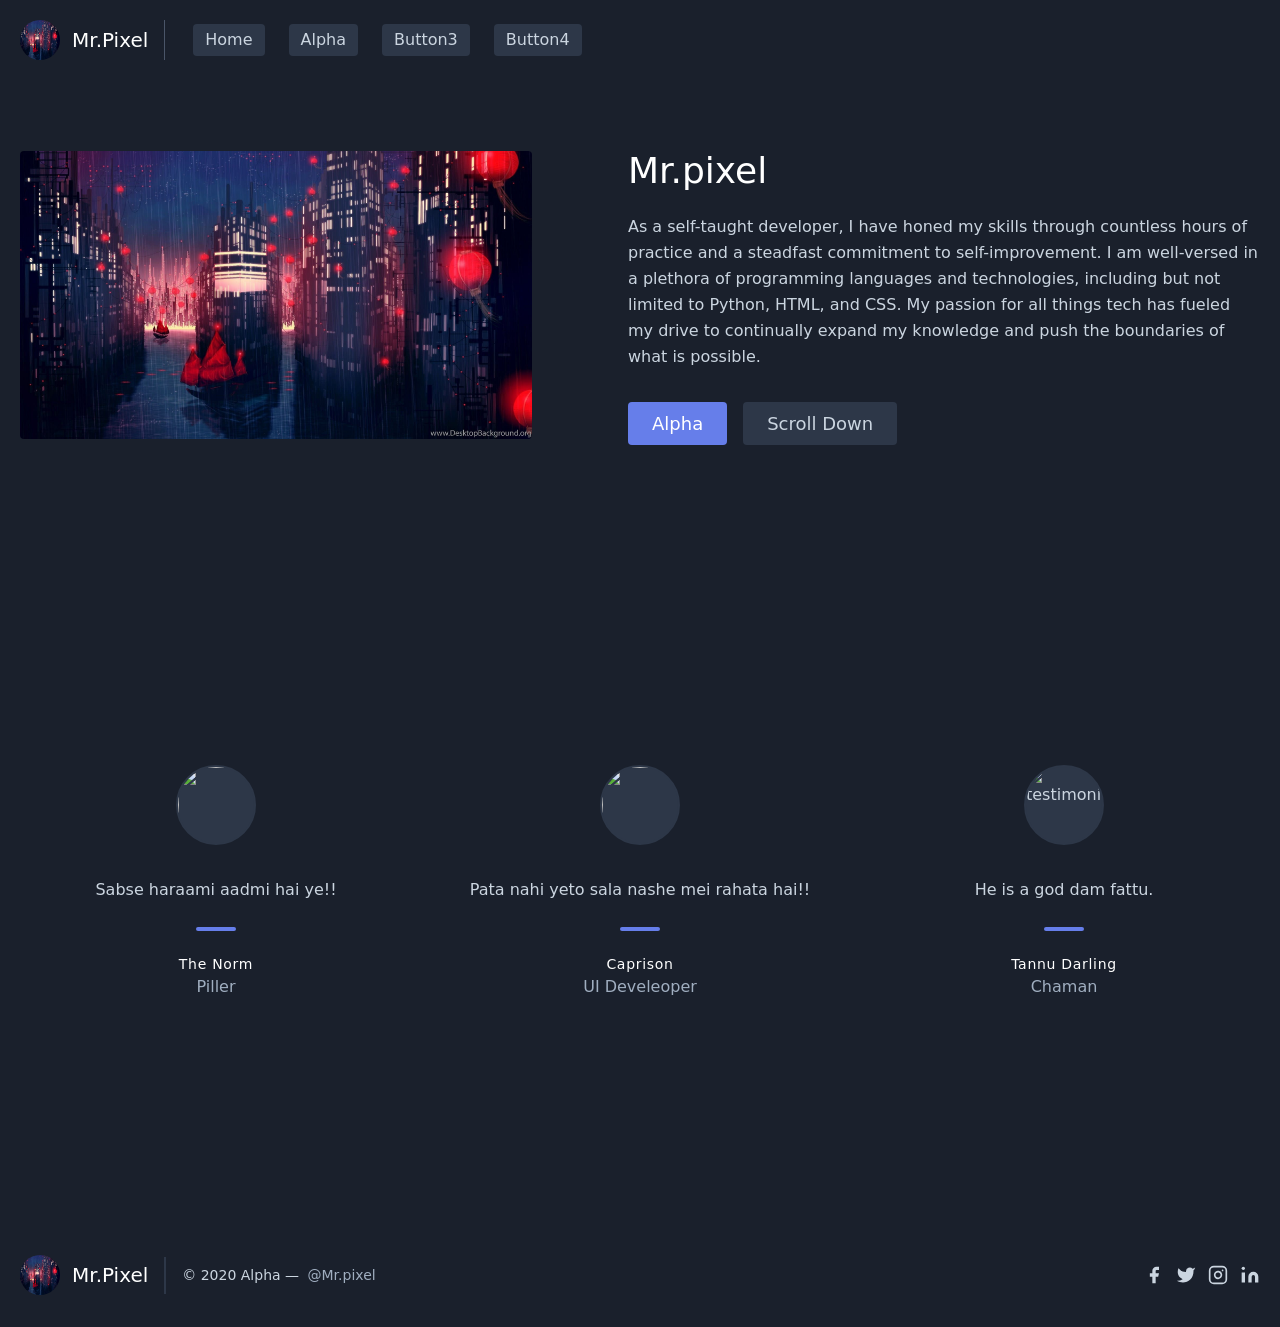
==== index.html @ 55b9ce23 "Update index.html" ====
<!DOCTYPE html>
<html>
<head>
	<meta charset="utf-8">
	<meta name="viewport" content="width=device-width, initial-scale=1">
	<title>Mr.Pixel</title>
	<link rel="stylesheet" type="text/css" href=" tailwind.min.css">
  <link rel="stylesheet" type="text/css" href=" style.css">
</head>

<body id="body" class="bg-gray-900" >

<header class="fixed text-gray-400 bg-gray-900 body-font">
  <div class="container mx-auto flex flex-wrap p-5 flex-col md:flex-row items-center">
    <a class="flex title-font font-medium items-center text-white mb-4 md:mb-0">
      <img src="pxfuel.jpg" class="w-10 h-10 text-white  bg-gray-900 rounded-full" viewBox="0 0 24 24">
        
      <span class="ml-3 animate-typing overflow-hidden whitespace-nowrap text-xl">Mr.Pixel</span>
    </a>
    <nav class="md:mr-auto md:ml-4 md:py-1 md:pl-4 md:border-l md:border-gray-700 flex flex-wrap items-center text-base justify-center">
       <button class="mx-3 inline-flex items-center bg-gray-800 border-0 py-1 px-3 focus:outline-none hover:bg-gray-700 rounded text-base mt-4 md:mt-0">
     <a href="#main">Home</a></button>
      <button class= "mx-3 inline-flex items-center bg-gray-800 border-0 py-1 px-3 focus:outline-none hover:bg-gray-700 rounded text-base mt-4 md:mt-0 "><a href="https://thealphaones.netlify.app">Alpha</a></button>
       <button class="mx-3 inline-flex items-center bg-gray-800 border-0 py-1 px-3 focus:outline-none hover:bg-gray-700 rounded text-base mt-4 md:mt-0">Button3
     </button>
       <button class="mx-3 inline-flex items-center bg-gray-800 border-0 py-1 px-3 focus:outline-none hover:bg-gray-700 rounded text-base mt-4 md:mt-0">Button4
     </button>
    </nav>
   
  </div>
</header>
<br>
<br>


<section id ='main'class="text-gray-400 bg-gray-900 body-font">
  <div class="container mx-auto flex px-5 py-24 md:flex-row flex-col items-center">
    <div class="lg:max-w-lg lg:w-full md:w-1/2 w-5/6 md:mb-0 mb-10">
      <img class="object-cover object-center rounded" alt="hero" src="pxfuel.jpg">
    </div>
    <div class="lg:flex-grow md:w-1/2 lg:pl-24 md:pl-16 flex flex-col md:items-start md:text-left items-center text-center">

      <h1 class="title-font sm:text-4xl text-3xl mb-4 font-medium text-white">Mr.pixel
        <br class="hidden lg:inline-block">
      </h1>
      <p class="mb-8 leading-relaxed">As a self-taught developer, I have honed my skills through countless hours of practice and a steadfast commitment to self-improvement. I am well-versed in a plethora of programming languages and technologies, including but not limited to Python, HTML, and CSS. My passion for all things tech has fueled my drive to continually expand my knowledge and push the boundaries of what is possible.</p>
      <div class="flex justify-center">
        <button class="inline-flex text-white bg-indigo-500 border-0 py-2 px-6 focus:outline-none hover:bg-indigo-600 rounded text-lg"><a href="https://thealphaones.netlify.app">Alpha</a></button>
        <button class="ml-4 inline-flex text-gray-400 bg-gray-800 border-0 py-2 px-6 focus:outline-none hover:bg-gray-700 hover:text-white rounded text-lg"><a href="#tetis">Scroll Down</a></button>
      </div>
    </div>
  </div>
</section>

<br>
<br>
<br>
<br>
<br>
<br>

<section id='tetis' class="  text-gray-400 bg-gray-900 body-font">
  <div class="container px-5 py-20 mx-auto">
    <div class="flex flex-wrap -m-4">
      <div class="lg:w-1/3 lg:mb-0 mb-6 p-4">
        <div class="h-full text-center">
          <img alt="" class="w-20 h-20 mb-8 object-cover object-center rounded-full inline-block border-2 border-gray-800 bg-gray-800 bg-opacity-10" src="https://dummyimage.com/302x302">
          <p class="leading-relaxed">Sabse haraami aadmi hai ye!!</p>
          <span class="inline-block h-1 w-10 rounded bg-indigo-500 mt-6 mb-4"></span>
          <h2 class="text-white font-medium title-font tracking-wider text-sm">The Norm</h2>
          <p class="text-gray-500">Piller</p>
        </div>
      </div>


      <div class="lg:w-1/3 lg:mb-0 mb-6 p-4">
        <div class="h-full text-center">
          <img alt="" class="w-20 h-20 mb-8 object-cover object-center rounded-full inline-block border-2 border-gray-800 bg-gray-800 bg-opacity-10" src="https://dummyimage.com/300x300">
          <p class="leading-relaxed">Pata nahi yeto sala nashe mei rahata hai!!</p>
          <span class="inline-block h-1 w-10 rounded bg-indigo-500 mt-6 mb-4"></span>
          <h2 class="text-white font-medium title-font tracking-wider text-sm">Caprison</h2>
          <p class="text-gray-500">UI Develeoper</p>
        </div>
      </div>


     <div class="lg:w-1/3 lg:mb-0 p-4">
        <div class="h-full text-center">
          <img alt="testimonial" class="w-20 h-20 mb-8 object-cover object-center rounded-full inline-block border-2 border-gray-800 bg-gray-800 bg-opacity-10" src="https://dummyimage.com/305x305">
          <p class="leading-relaxed">He is a god dam fattu.</p>
          <span class="inline-block h-1 w-10 rounded bg-indigo-500 mt-6 mb-4"></span>
          <h2 class="text-white font-medium title-font tracking-wider text-sm">Tannu Darling</h2>
          <p class="text-gray-500">Chaman</p>
        </div>
      </div>
    </div>
  </div>
</section>
<br>
<br>
<br>
<br>
<br>
<br>


<footer class="text-gray-400 bg-gray-900 body-font">
  <div class="container px-5 py-8 mx-auto flex items-center sm:flex-row flex-col">
    <a class="flex title-font font-medium items-center md:justify-start justify-center text-white">
       <img src="pxfuel.jpg" class="w-10 h-10 text-white  bg-gray-900 rounded-full" viewBox="0 0 24 24">
      <span class="ml-3 text-xl">Mr.Pixel</span>
    </a>
    <p class="text-sm text-gray-400 sm:ml-4 sm:pl-4 sm:border-l-2 sm:border-gray-800 sm:py-2 sm:mt-0 mt-4">© 2020 Alpha —
      <a href="https://twitter.com/" class="text-gray-500 ml-1" target="_blank" rel="noopener noreferrer">@Mr.pixel</a>
    </p>
    <span class="inline-flex sm:ml-auto sm:mt-0 mt-4 justify-center sm:justify-start">
      <a class="text-gray-400">
        <svg fill="currentColor" stroke-linecap="round" stroke-linejoin="round" stroke-width="2" class="w-5 h-5" viewBox="0 0 24 24">
          <path d="M18 2h-3a5 5 0 00-5 5v3H7v4h3v8h4v-8h3l1-4h-4V7a1 1 0 011-1h3z"></path>
        </svg>
      </a>
      <a class="ml-3 text-gray-400">
        <svg fill="currentColor" stroke-linecap="round" stroke-linejoin="round" stroke-width="2" class="w-5 h-5" viewBox="0 0 24 24">
          <path d="M23 3a10.9 10.9 0 01-3.14 1.53 4.48 4.48 0 00-7.86 3v1A10.66 10.66 0 013 4s-4 9 5 13a11.64 11.64 0 01-7 2c9 5 20 0 20-11.5a4.5 4.5 0 00-.08-.83A7.72 7.72 0 0023 3z"></path>
        </svg>
      </a>
      <a class="ml-3 text-gray-400">
        <svg fill="none" stroke="currentColor" stroke-linecap="round" stroke-linejoin="round" stroke-width="2" class="w-5 h-5" viewBox="0 0 24 24">
          <rect width="20" height="20" x="2" y="2" rx="5" ry="5"></rect>
          <path d="M16 11.37A4 4 0 1112.63 8 4 4 0 0116 11.37zm1.5-4.87h.01"></path>
        </svg>
      </a>
      <a class="ml-3 text-gray-400">
        <svg fill="currentColor" stroke="currentColor" stroke-linecap="round" stroke-linejoin="round" stroke-width="0" class="w-5 h-5" viewBox="0 0 24 24">
          <path stroke="none" d="M16 8a6 6 0 016 6v7h-4v-7a2 2 0 00-2-2 2 2 0 00-2 2v7h-4v-7a6 6 0 016-6zM2 9h4v12H2z"></path>
          <circle cx="4" cy="4" r="2" stroke="none"></circle>
        </svg>
      </a>
    </span>
  </div>
</footer>
</body>
</html
---- style.css ----
#body{
	scroll-behavior: smooth;

}
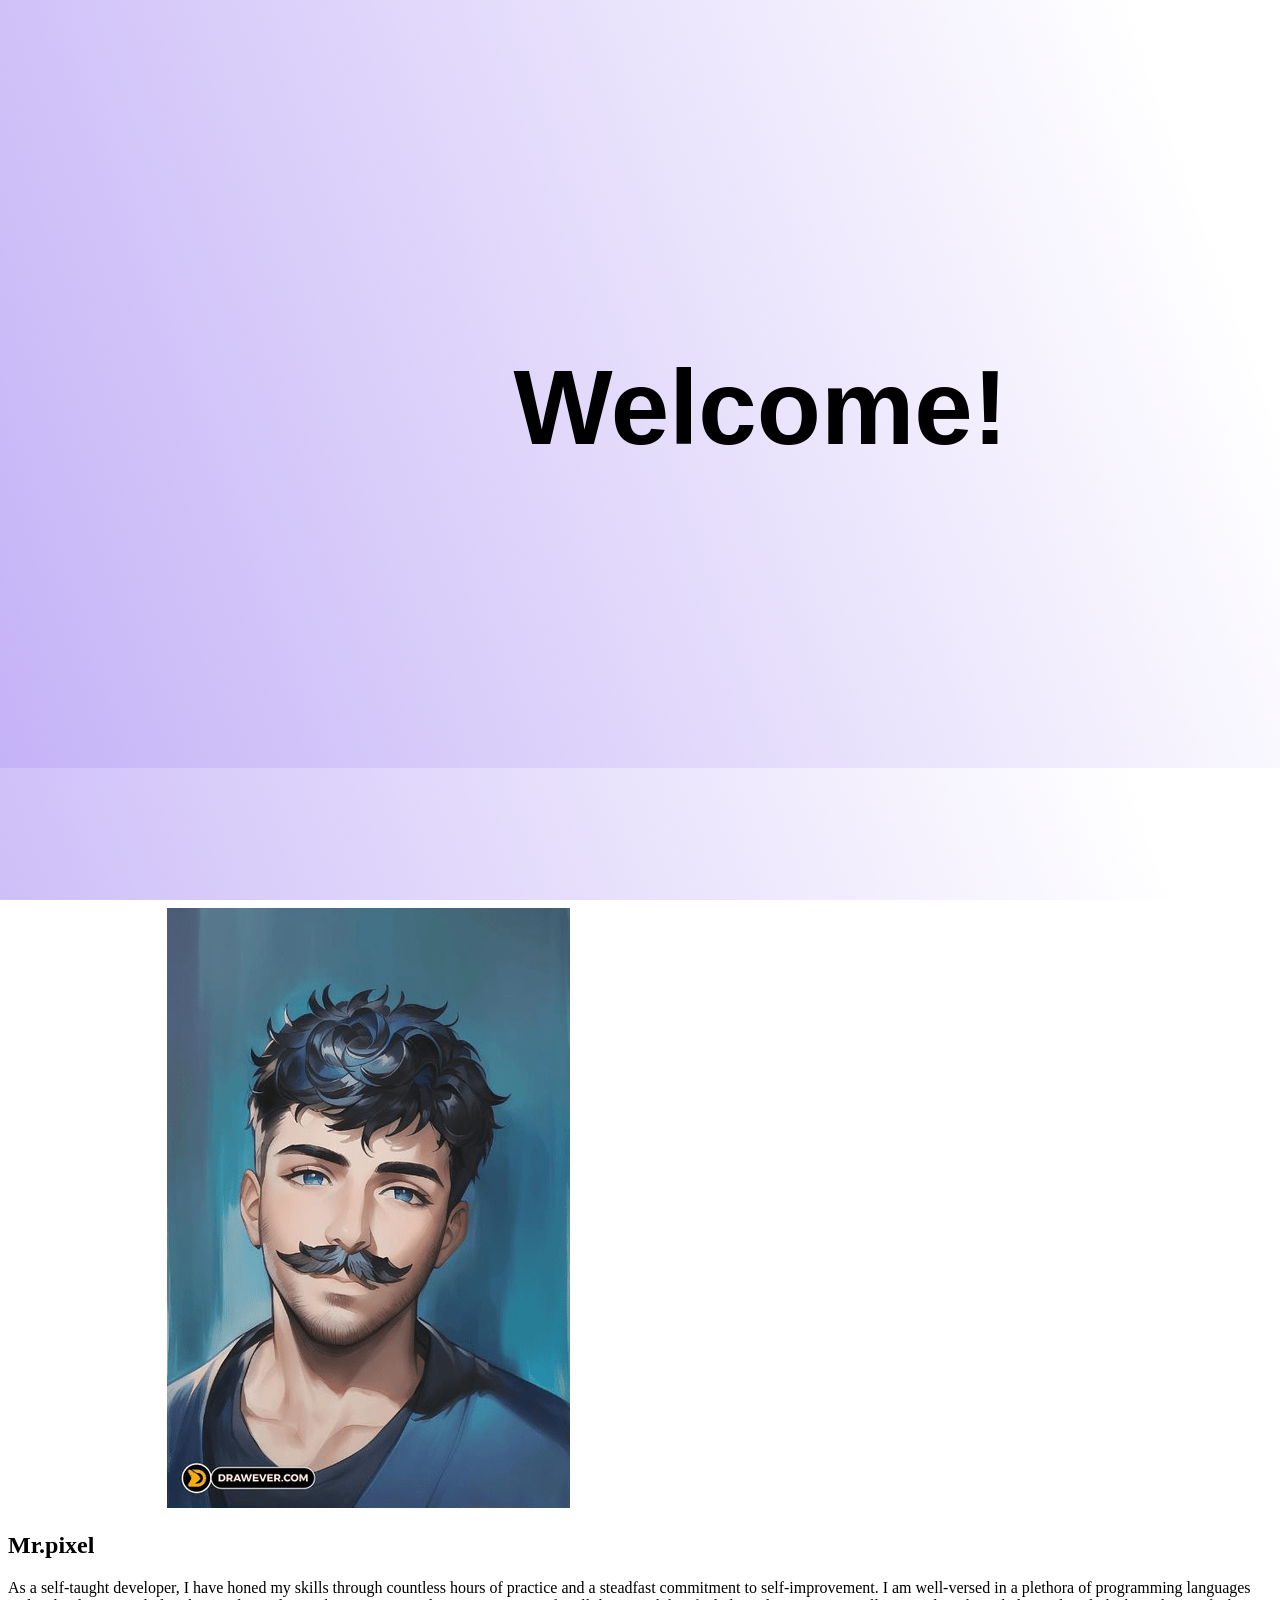
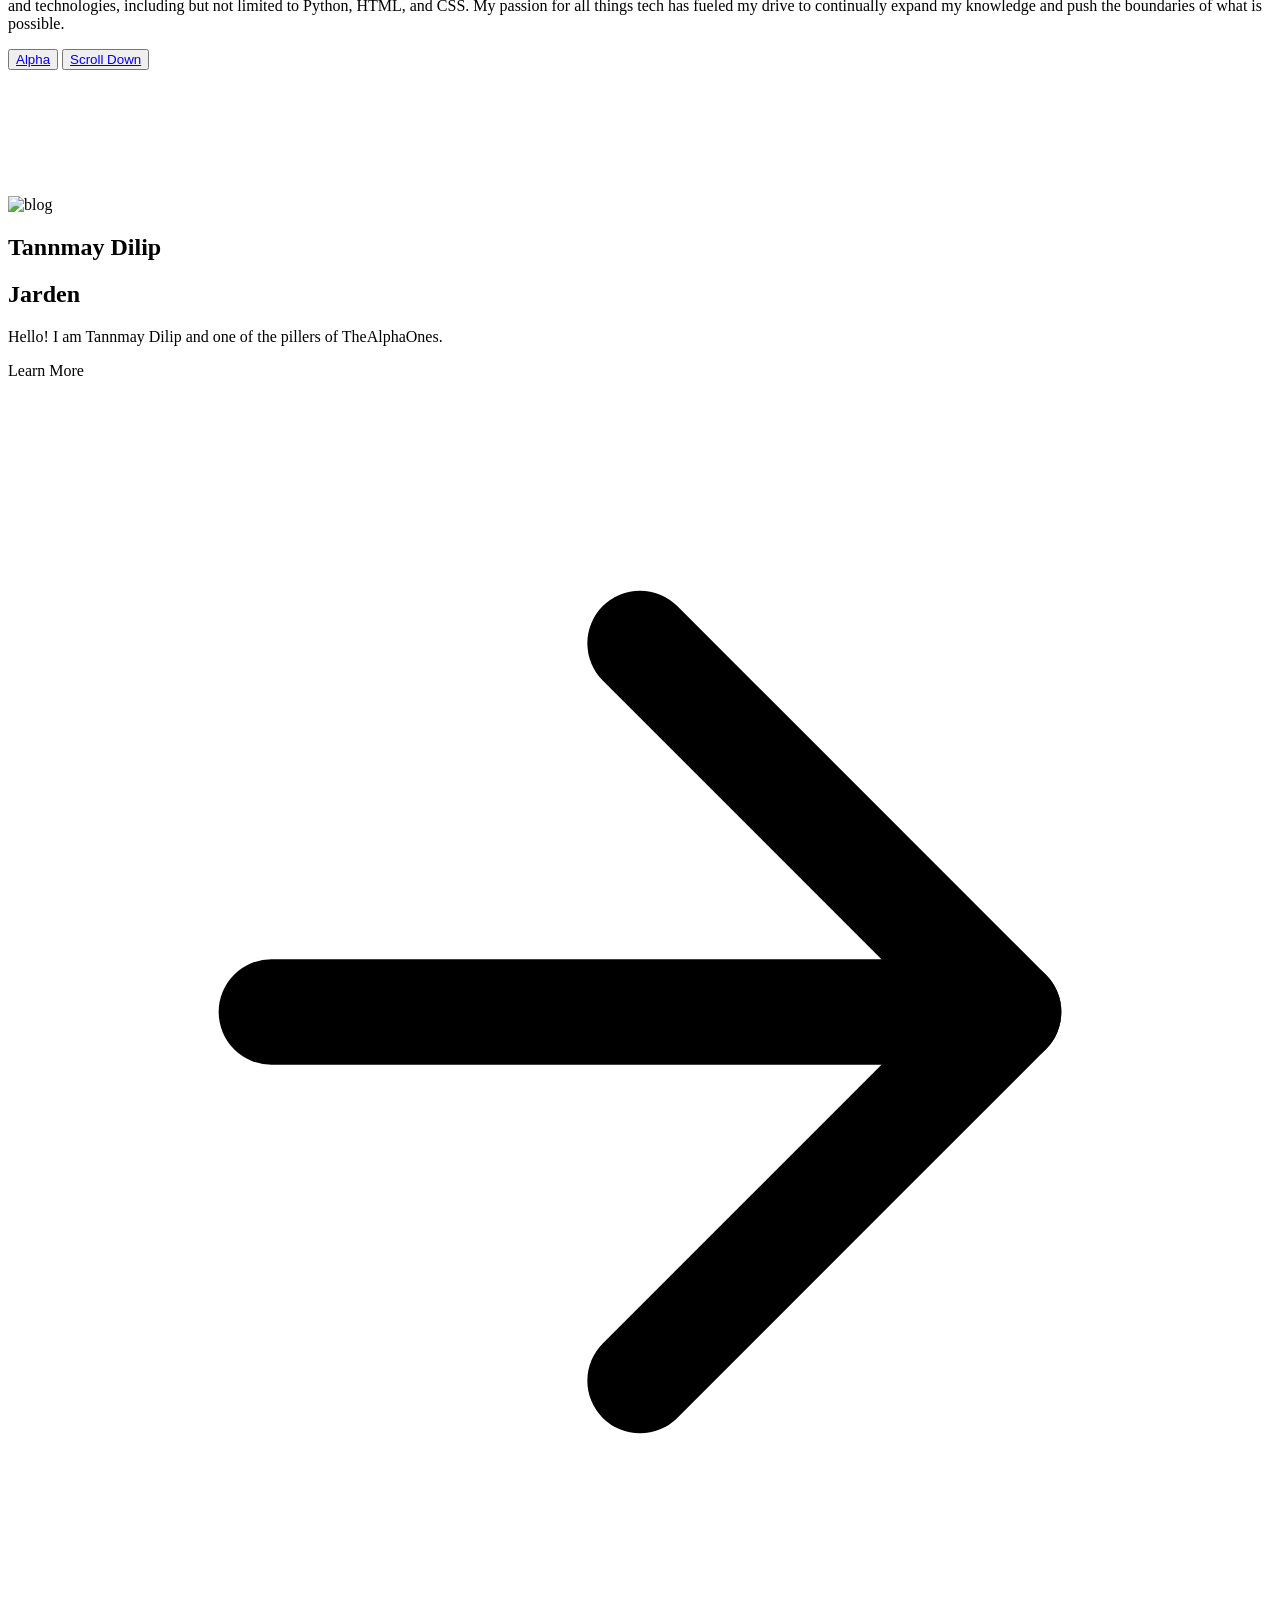
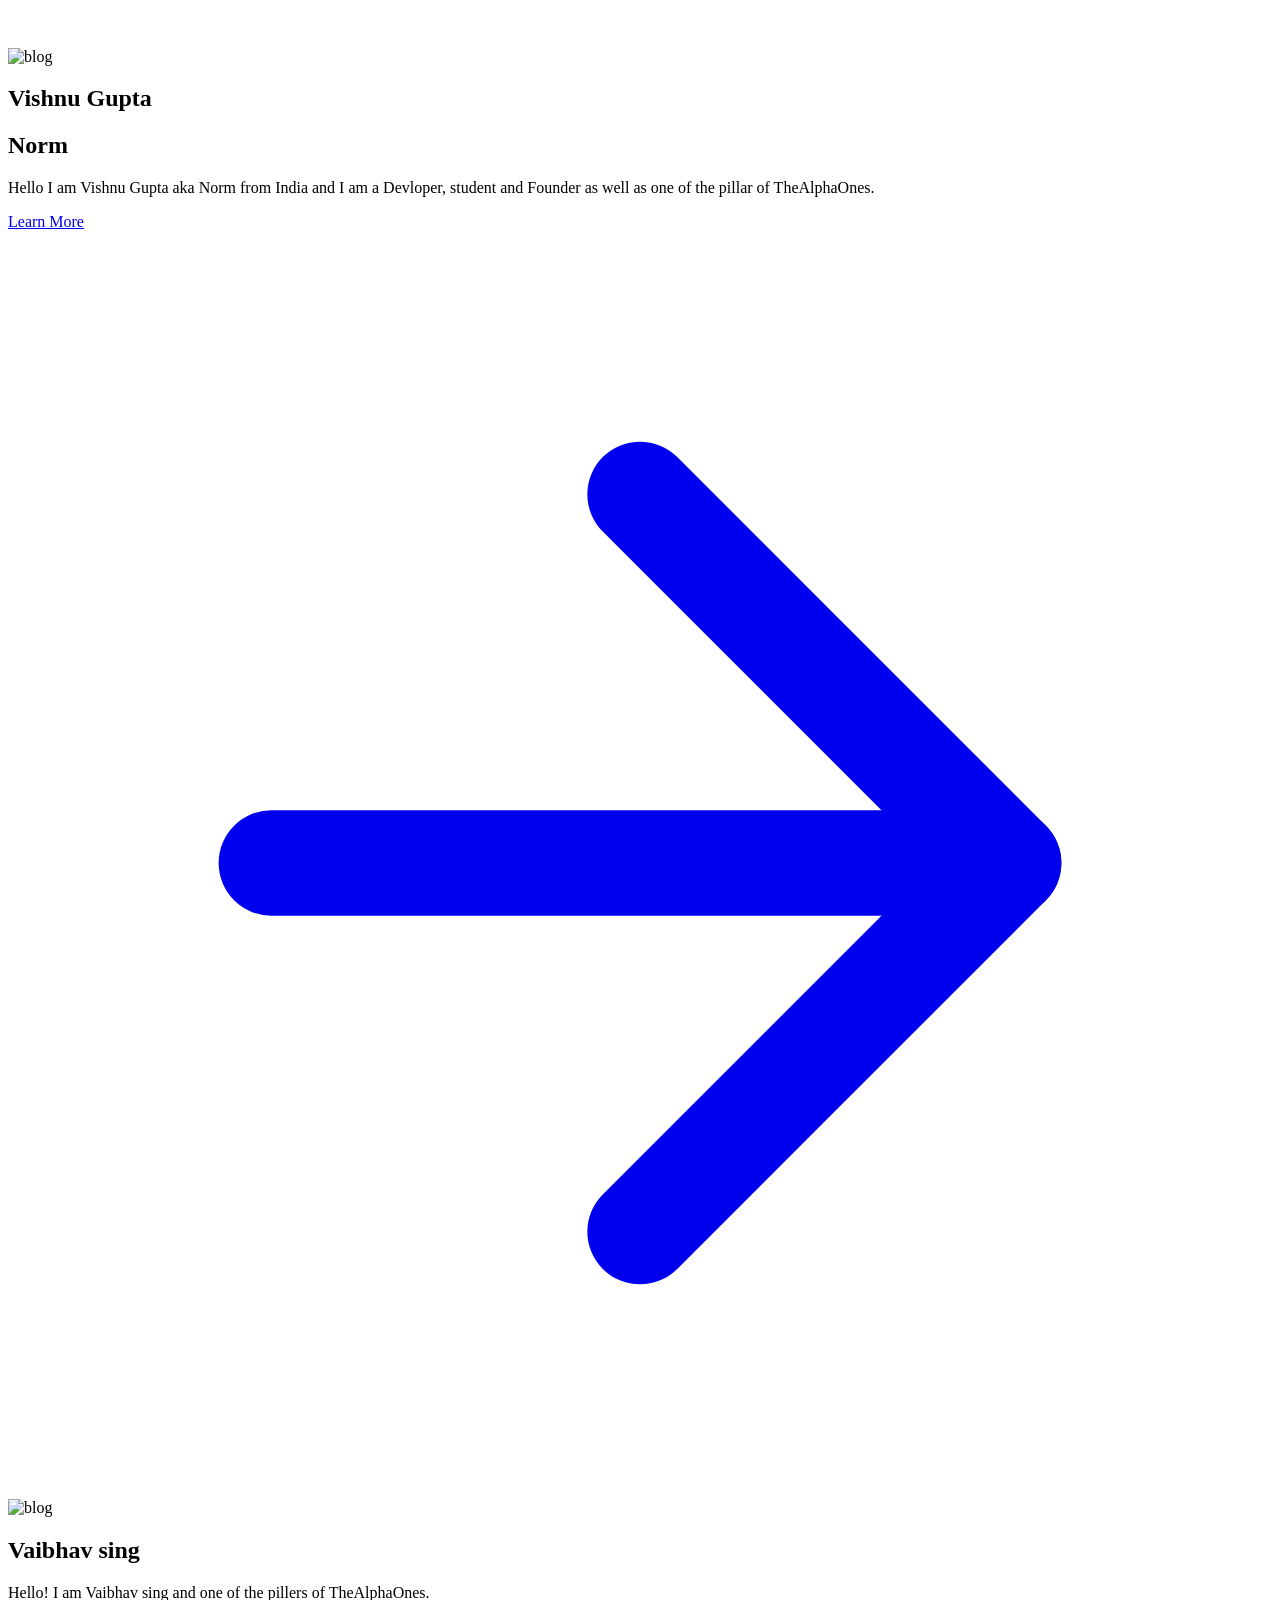
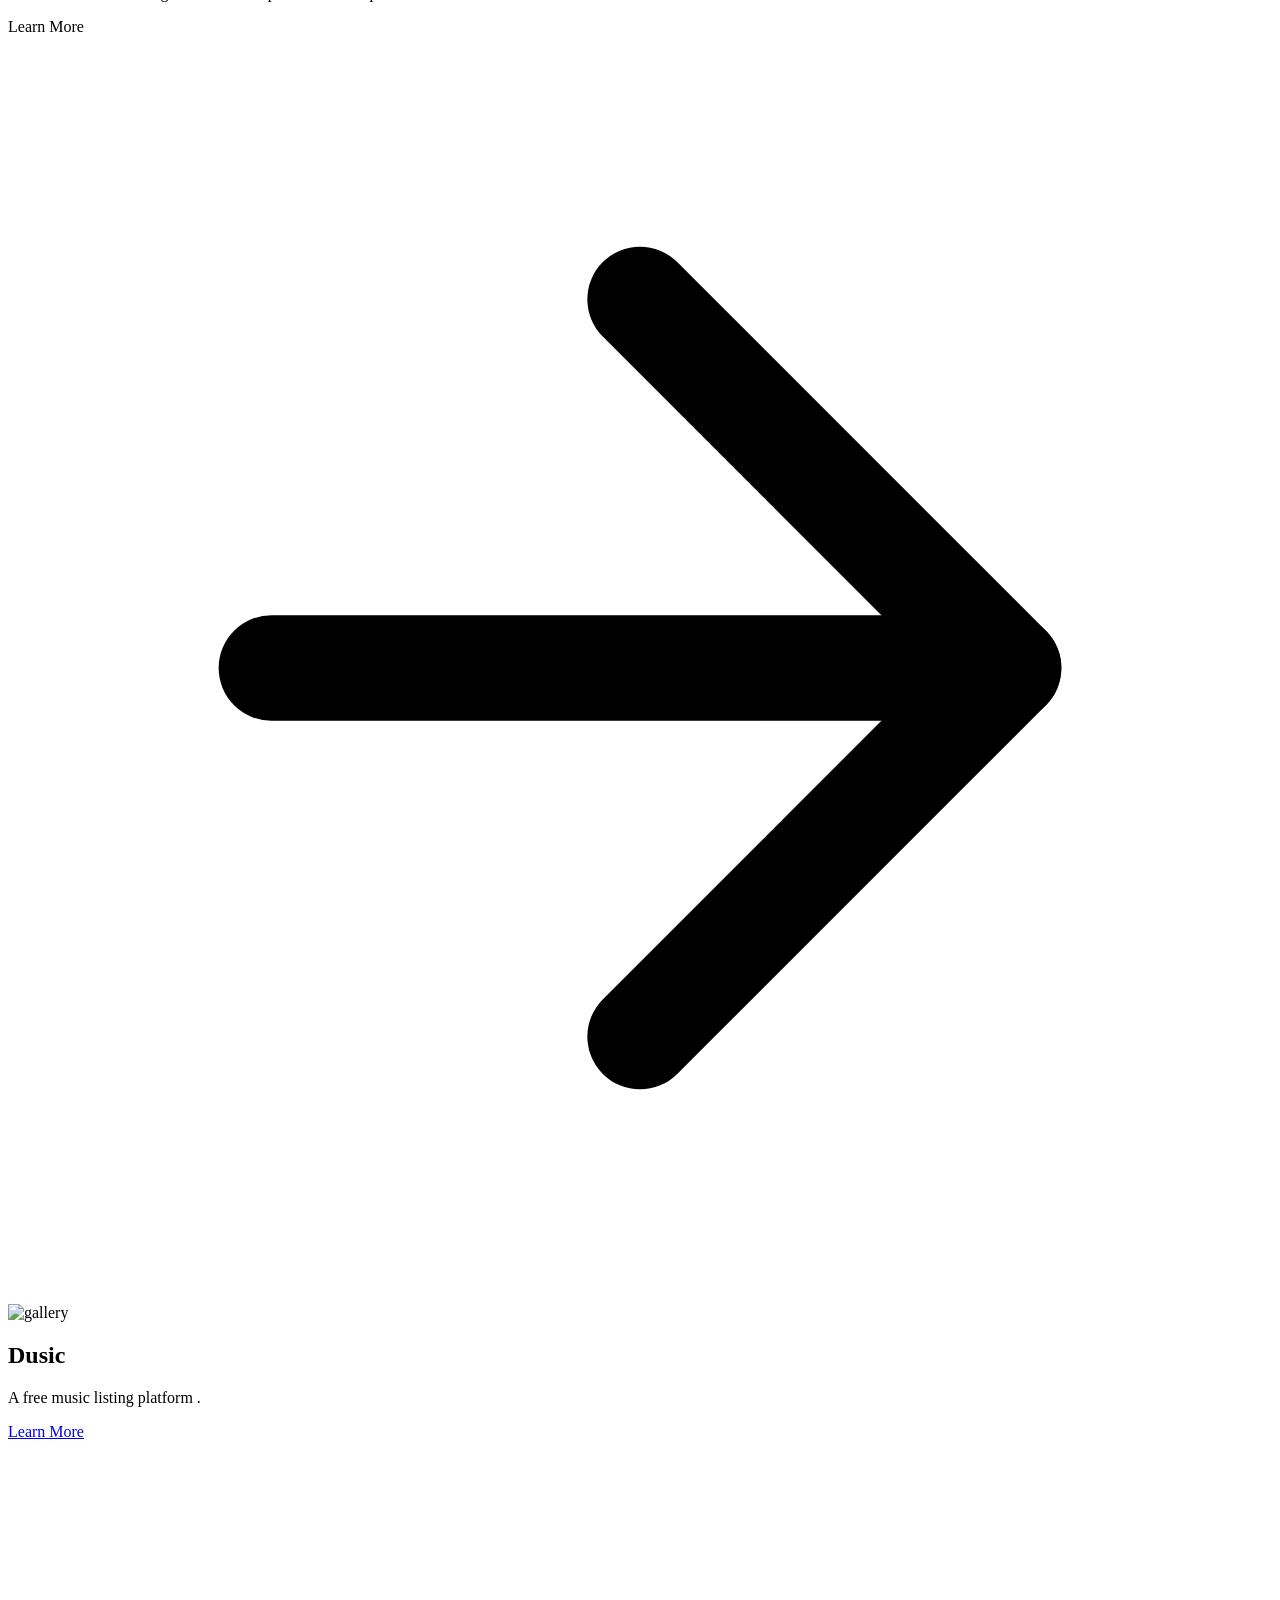
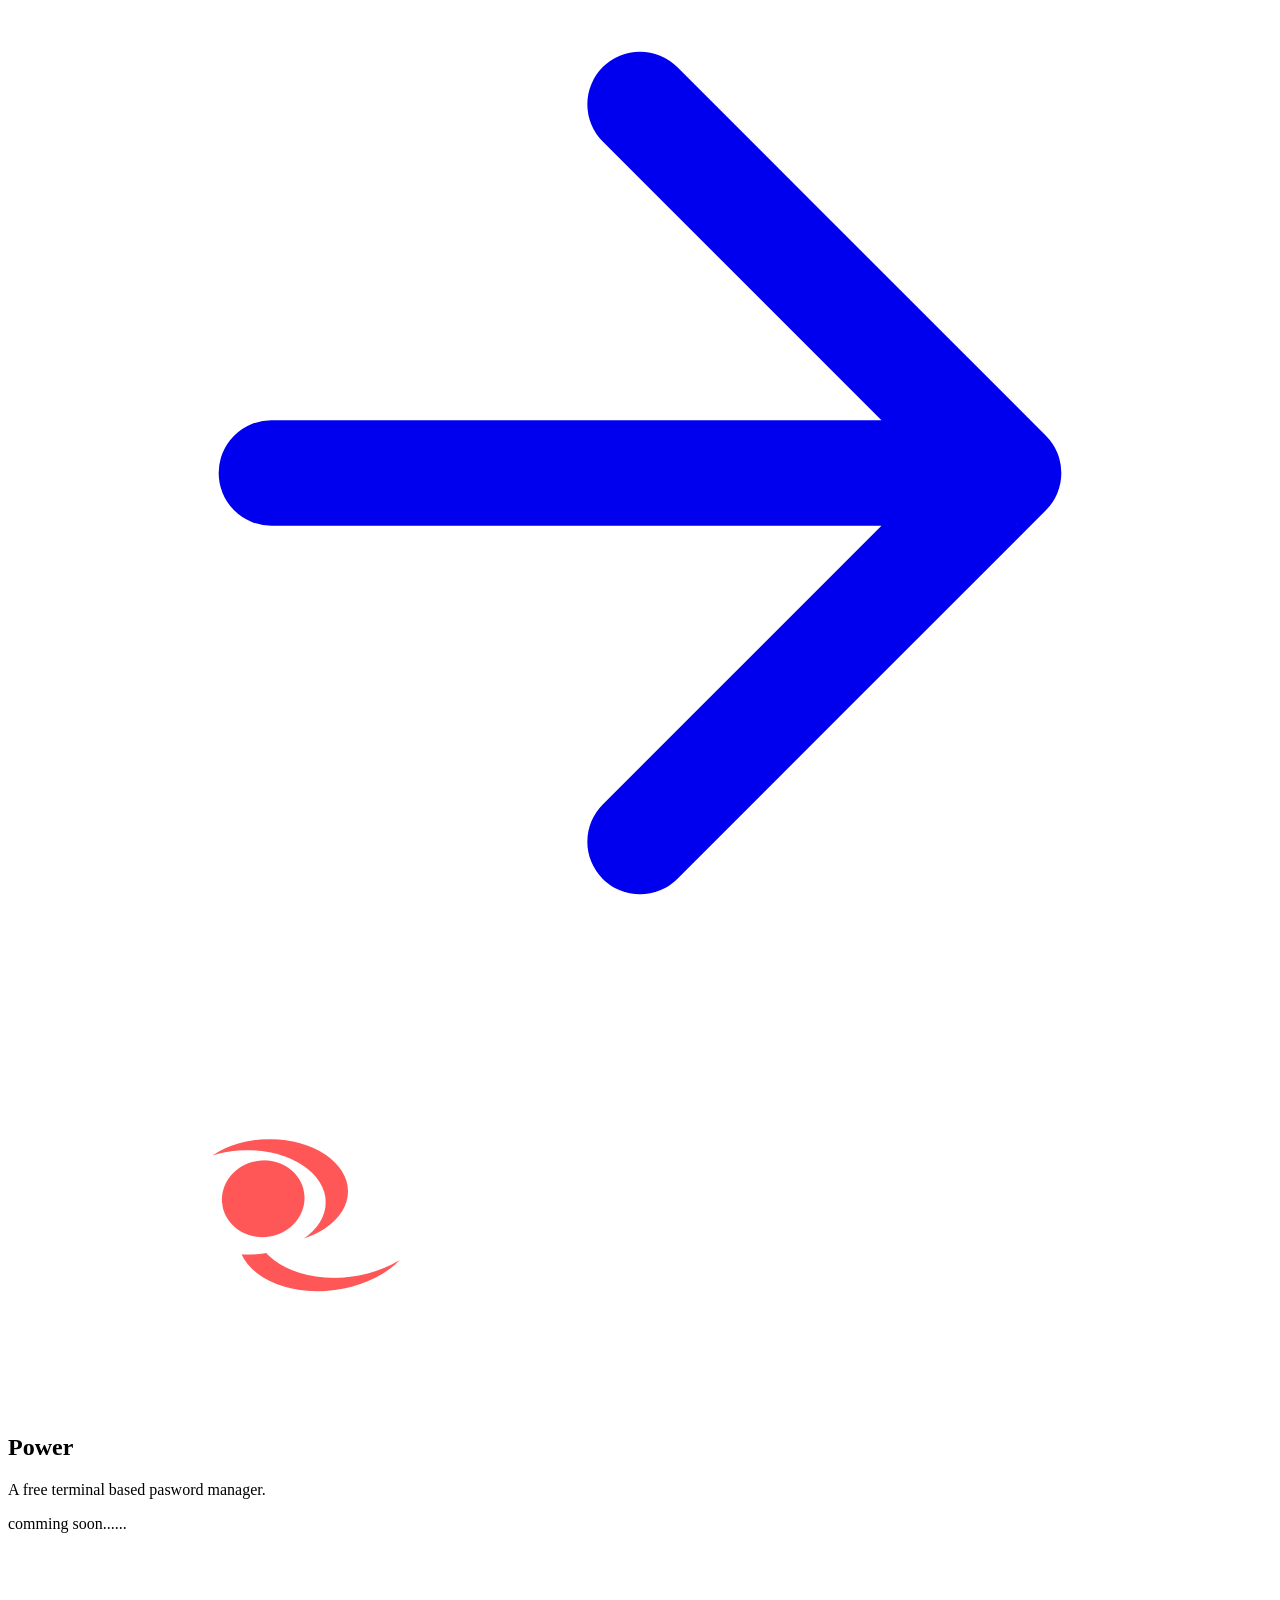
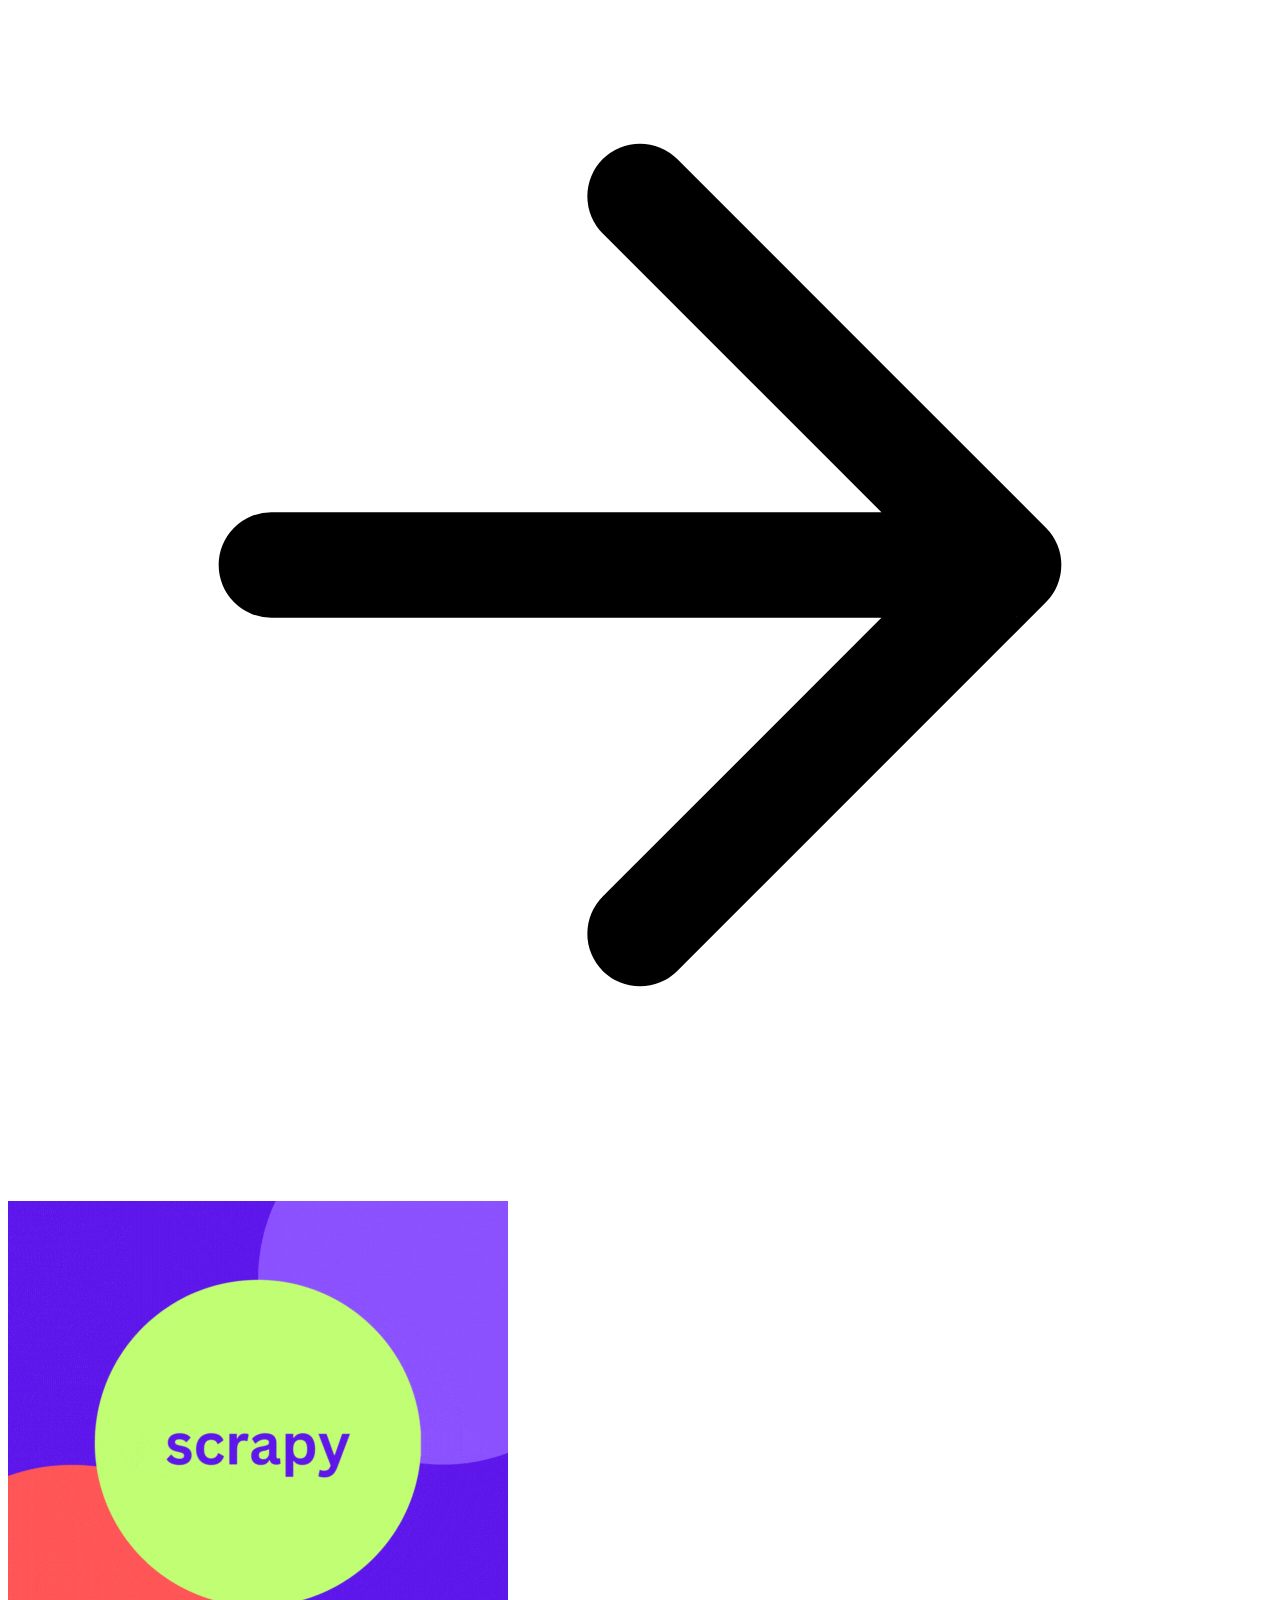
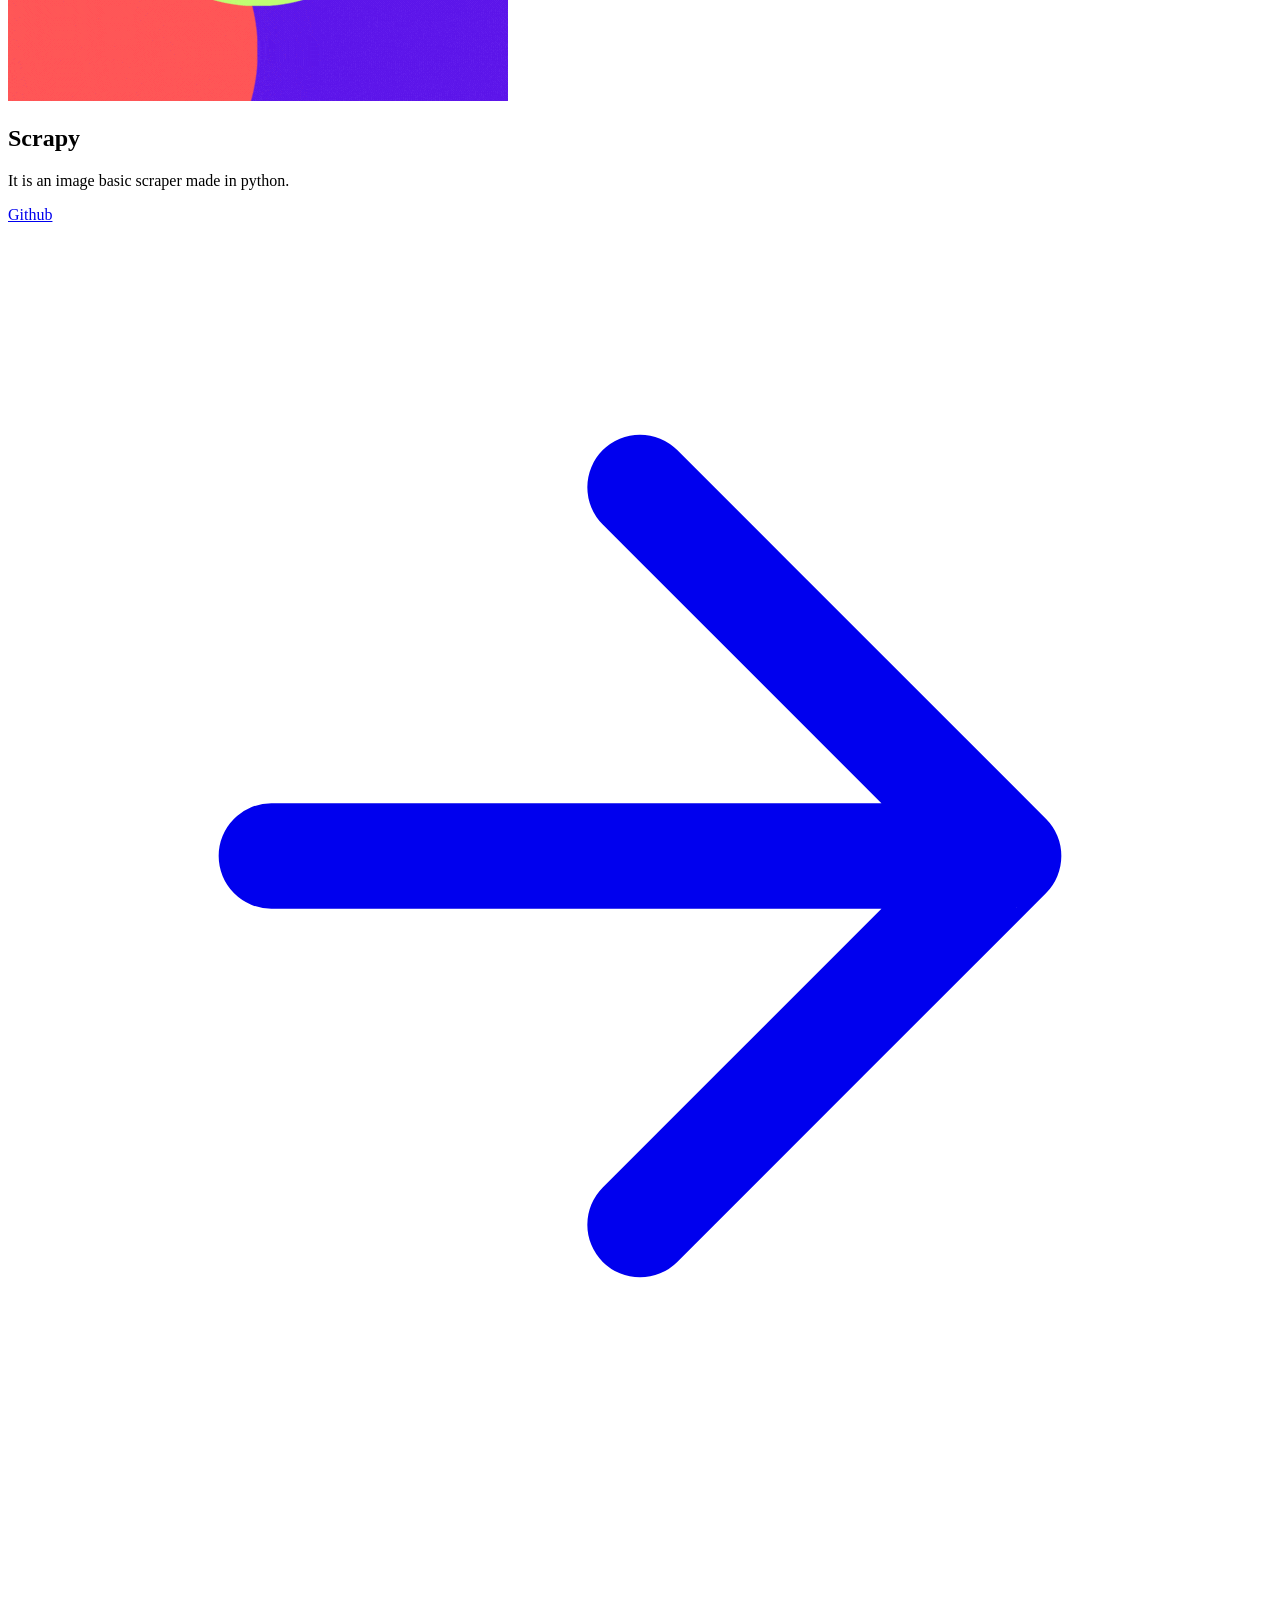
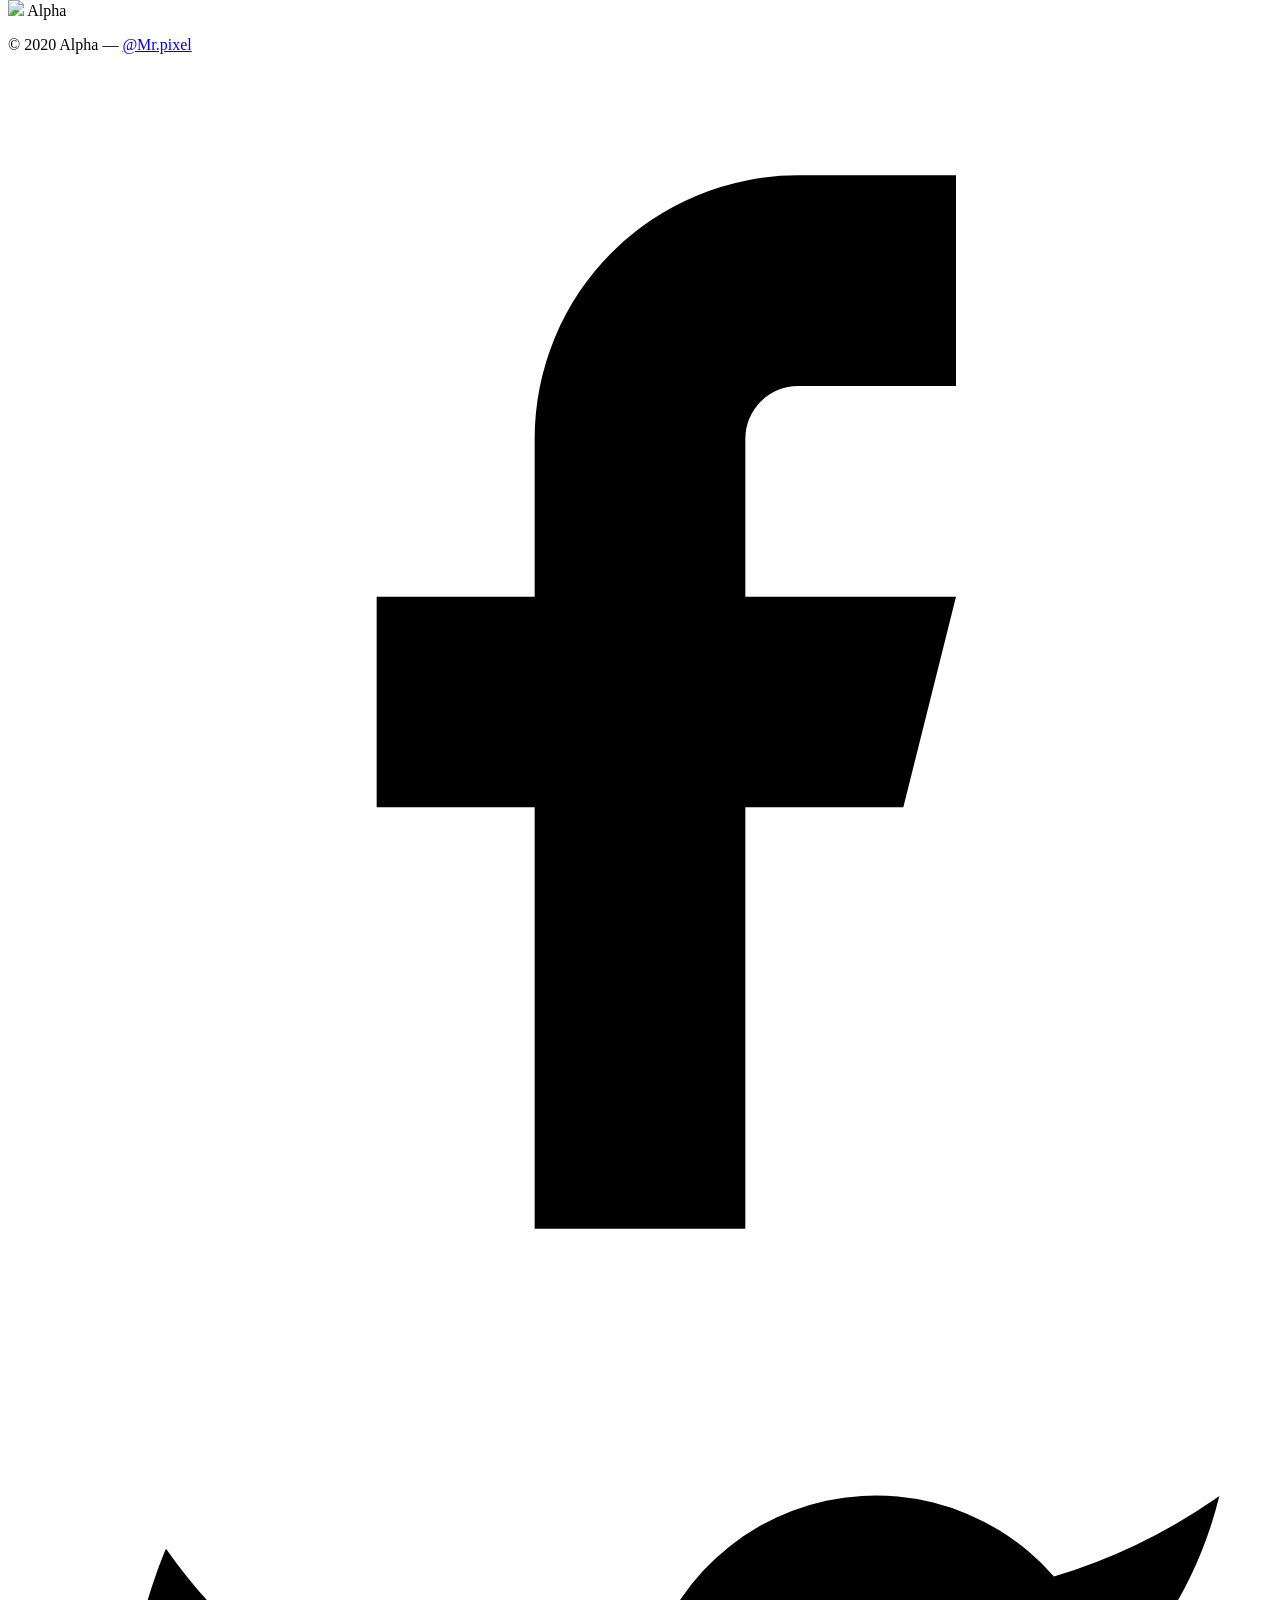
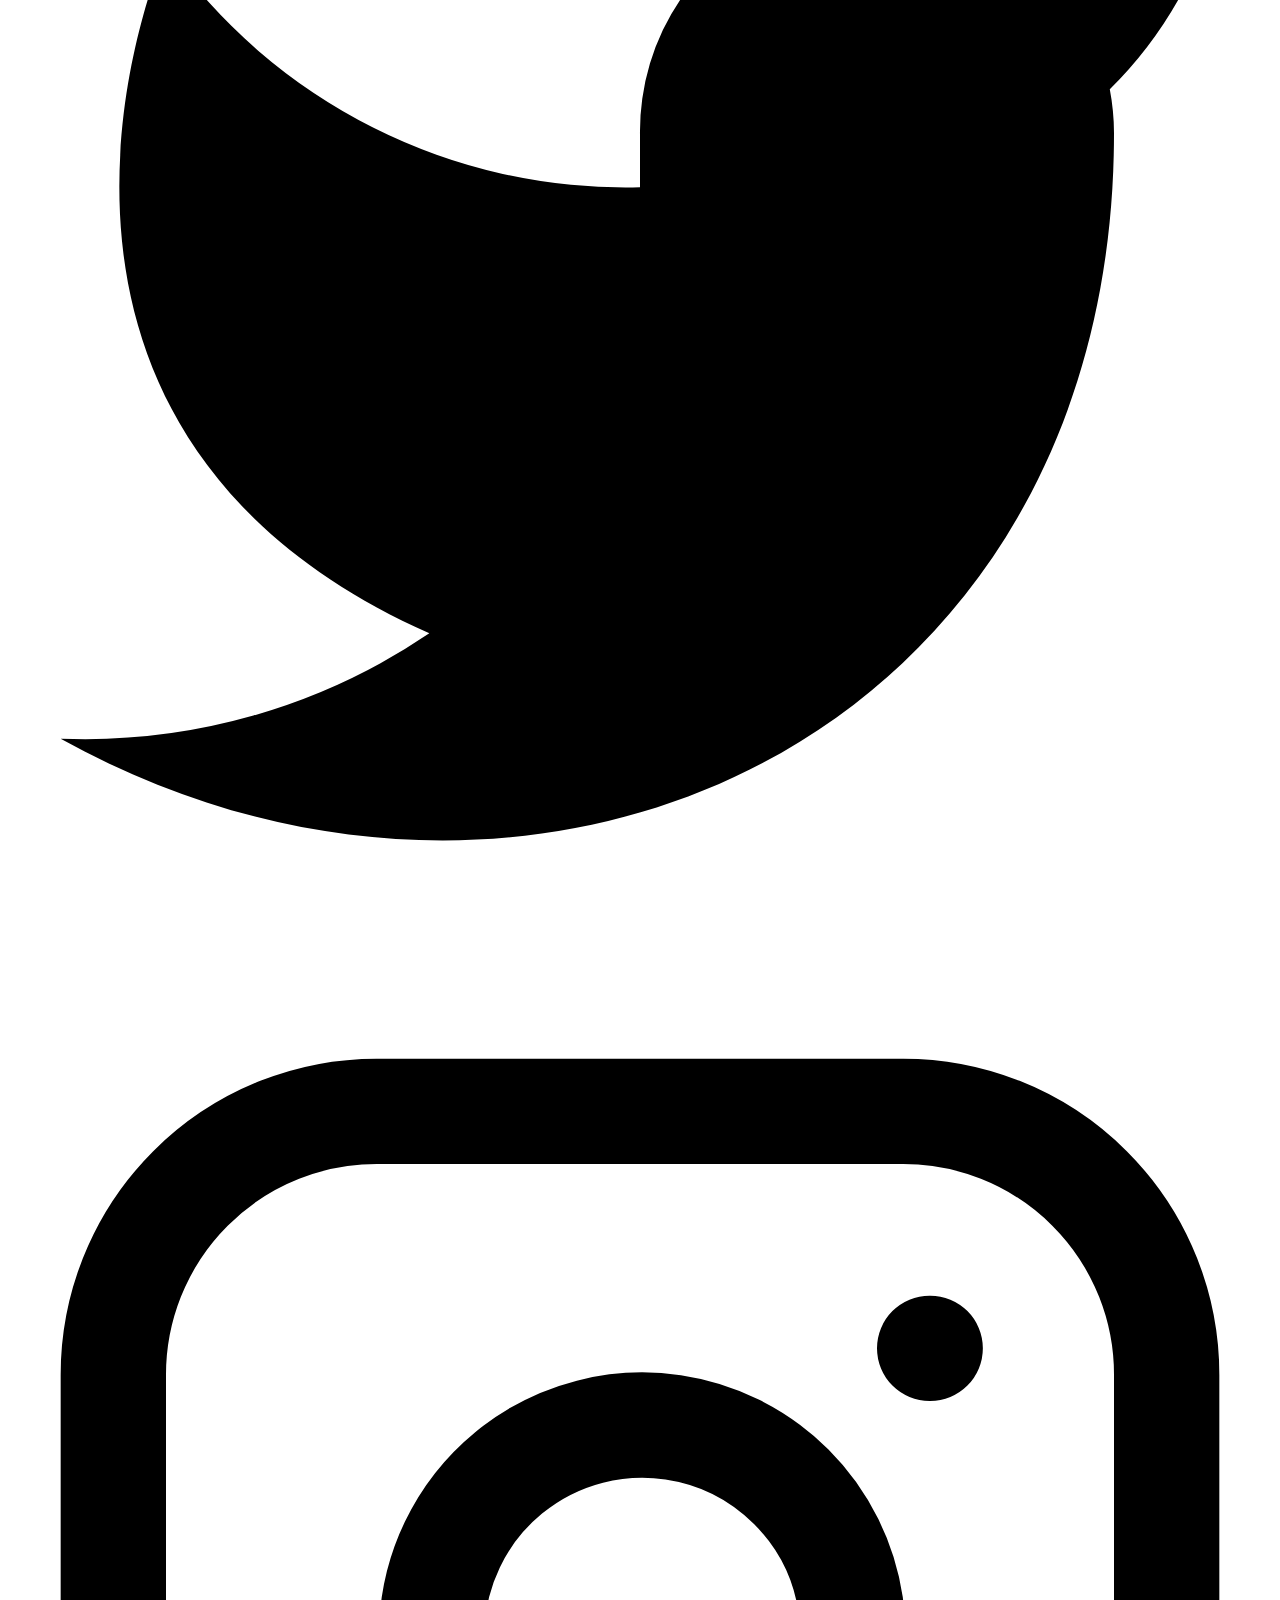
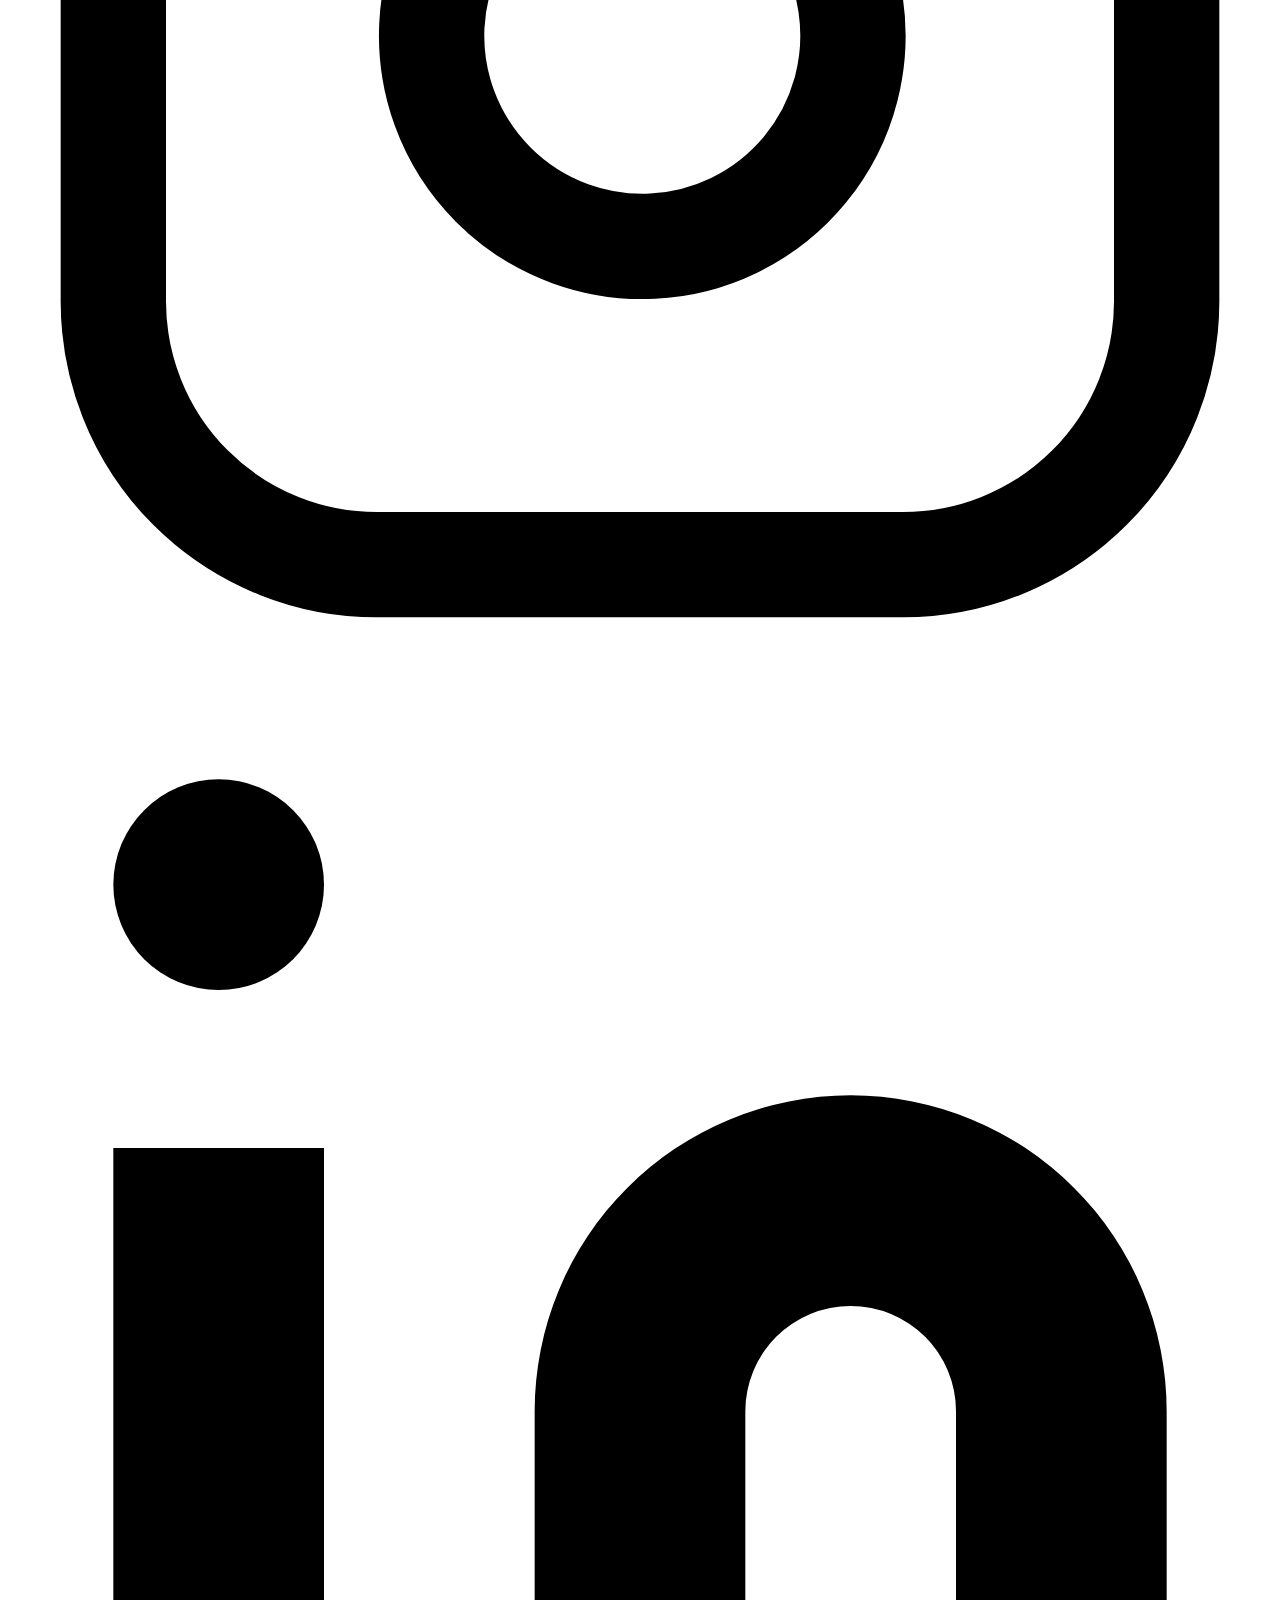
==== commit 0c7a5a6d: "Add files via upload" ====
--- a/index.html
+++ b/index.html
@@ -1,49 +1,39 @@
 <!DOCTYPE html>
-<html>
+<html id="html">
 <head>
 	<meta charset="utf-8">
 	<meta name="viewport" content="width=device-width, initial-scale=1">
 	<title>Mr.Pixel</title>
-	<link rel="stylesheet" type="text/css" href=" tailwind.min.css">
+  <script src="https://cdn.tailwindcss.com"></script>
+  
+	<!-- <link rel="stylesheet" type="text/css" href=" tailwind.min.css"> -->
   <link rel="stylesheet" type="text/css" href=" style.css">
 </head>
 
-<body id="body" class="bg-gray-900" >
-
-<header class="fixed text-gray-400 bg-gray-900 body-font">
-  <div class="container mx-auto flex flex-wrap p-5 flex-col md:flex-row items-center">
-    <a class="flex title-font font-medium items-center text-white mb-4 md:mb-0">
-      <img src="pxfuel.jpg" class="w-10 h-10 text-white  bg-gray-900 rounded-full" viewBox="0 0 24 24">
-        
-      <span class="ml-3 animate-typing overflow-hidden whitespace-nowrap text-xl">Mr.Pixel</span>
-    </a>
-    <nav class="md:mr-auto md:ml-4 md:py-1 md:pl-4 md:border-l md:border-gray-700 flex flex-wrap items-center text-base justify-center">
-       <button class="mx-3 inline-flex items-center bg-gray-800 border-0 py-1 px-3 focus:outline-none hover:bg-gray-700 rounded text-base mt-4 md:mt-0">
-     <a href="#main">Home</a></button>
-      <button class= "mx-3 inline-flex items-center bg-gray-800 border-0 py-1 px-3 focus:outline-none hover:bg-gray-700 rounded text-base mt-4 md:mt-0 "><a href="https://thealphaones.netlify.app">Alpha</a></button>
-       <button class="mx-3 inline-flex items-center bg-gray-800 border-0 py-1 px-3 focus:outline-none hover:bg-gray-700 rounded text-base mt-4 md:mt-0">Button3
-     </button>
-       <button class="mx-3 inline-flex items-center bg-gray-800 border-0 py-1 px-3 focus:outline-none hover:bg-gray-700 rounded text-base mt-4 md:mt-0">Button4
-     </button>
-    </nav>
-   
-  </div>
-</header>
-<br>
-<br>
-
-
-<section id ='main'class="text-gray-400 bg-gray-900 body-font">
-  <div class="container mx-auto flex px-5 py-24 md:flex-row flex-col items-center">
-    <div class="lg:max-w-lg lg:w-full md:w-1/2 w-5/6 md:mb-0 mb-10">
-      <img class="object-cover object-center rounded" alt="hero" src="pxfuel.jpg">
+<body id="body"  class="bg-gray-800" >
+
+
+
+<section id="front" class="w-full h-full text-2xl text-white items-center ">
+
+  <div id="name" class="flex "  >
+
+     <h1 id="ti"  >Welcome</h1>
+ 
+</section>
+
+
+<section id="main" class="text-gray-400  body-font">
+  <div class="container mx-auto flex px-5 py-24 md:flex-row flex-col  items-center">
+    <div class="lg:max-w-lg lg:w-full md:w-1/2 w-5/6 md:mb-0 mb-10 b">
+      <img id="profile" class="object-cover object-center rounded" alt="hero" src="Mr.pixel.png">
     </div>
     <div class="lg:flex-grow md:w-1/2 lg:pl-24 md:pl-16 flex flex-col md:items-start md:text-left items-center text-center">
 
       <h1 class="title-font sm:text-4xl text-3xl mb-4 font-medium text-white">Mr.pixel
         <br class="hidden lg:inline-block">
       </h1>
-      <p class="mb-8 leading-relaxed">As a self-taught developer, I have honed my skills through countless hours of practice and a steadfast commitment to self-improvement. I am well-versed in a plethora of programming languages and technologies, including but not limited to Python, HTML, and CSS. My passion for all things tech has fueled my drive to continually expand my knowledge and push the boundaries of what is possible.</p>
+      <p  class="  mb-8 leading-relaxed ">As a self-taught developer, I have honed my skills through countless hours of practice and a steadfast commitment to self-improvement. I am well-versed in a plethora of programming languages and technologies, including but not limited to Python, HTML, and CSS. My passion for all things tech has fueled my drive to continually expand my knowledge and push the boundaries of what is possible.</p>
       <div class="flex justify-center">
         <button class="inline-flex text-white bg-indigo-500 border-0 py-2 px-6 focus:outline-none hover:bg-indigo-600 rounded text-lg"><a href="https://thealphaones.netlify.app">Alpha</a></button>
         <button class="ml-4 inline-flex text-gray-400 bg-gray-800 border-0 py-2 px-6 focus:outline-none hover:bg-gray-700 hover:text-white rounded text-lg"><a href="#tetis">Scroll Down</a></button>
@@ -58,57 +48,137 @@
 <br>
 <br>
 <br>
-
-<section id='tetis' class="  text-gray-400 bg-gray-900 body-font">
-  <div class="container px-5 py-20 mx-auto">
+<br>
+
+<section id="tetis" class="text-gray-400 body-font">
+  <div class="container px-5 py-24 mx-auto">
     <div class="flex flex-wrap -m-4">
-      <div class="lg:w-1/3 lg:mb-0 mb-6 p-4">
-        <div class="h-full text-center">
-          <img alt="" class="w-20 h-20 mb-8 object-cover object-center rounded-full inline-block border-2 border-gray-800 bg-gray-800 bg-opacity-10" src="https://dummyimage.com/302x302">
-          <p class="leading-relaxed">Sabse haraami aadmi hai ye!!</p>
-          <span class="inline-block h-1 w-10 rounded bg-indigo-500 mt-6 mb-4"></span>
-          <h2 class="text-white font-medium title-font tracking-wider text-sm">The Norm</h2>
-          <p class="text-gray-500">Piller</p>
-        </div>
-      </div>
-
-
-      <div class="lg:w-1/3 lg:mb-0 mb-6 p-4">
-        <div class="h-full text-center">
-          <img alt="" class="w-20 h-20 mb-8 object-cover object-center rounded-full inline-block border-2 border-gray-800 bg-gray-800 bg-opacity-10" src="https://dummyimage.com/300x300">
-          <p class="leading-relaxed">Pata nahi yeto sala nashe mei rahata hai!!</p>
-          <span class="inline-block h-1 w-10 rounded bg-indigo-500 mt-6 mb-4"></span>
-          <h2 class="text-white font-medium title-font tracking-wider text-sm">Caprison</h2>
-          <p class="text-gray-500">UI Develeoper</p>
-        </div>
-      </div>
-
-
-     <div class="lg:w-1/3 lg:mb-0 p-4">
-        <div class="h-full text-center">
-          <img alt="testimonial" class="w-20 h-20 mb-8 object-cover object-center rounded-full inline-block border-2 border-gray-800 bg-gray-800 bg-opacity-10" src="https://dummyimage.com/305x305">
-          <p class="leading-relaxed">He is a god dam fattu.</p>
-          <span class="inline-block h-1 w-10 rounded bg-indigo-500 mt-6 mb-4"></span>
-          <h2 class="text-white font-medium title-font tracking-wider text-sm">Tannu Darling</h2>
-          <p class="text-gray-500">Chaman</p>
-        </div>
-      </div>
-    </div>
-  </div>
-</section>
-<br>
-<br>
-<br>
-<br>
-<br>
-<br>
-
-
-<footer class="text-gray-400 bg-gray-900 body-font">
+      <div class="p-4 md:w-1/3">
+        <div class="h-full border-2 border-gray-800 rounded-lg overflow-hidden">
+          <img class="lg:h-48 md:h-36 w-full object-cover object-center" src="https://dummyimage.com/720x400" alt="blog">
+          <div class="p-6">
+            <h2 class="tracking-widest text-xs title-font font-medium text-gray-500 mb-1">Tannmay Dilip</h2>
+            <h1 class="title-font text-lg font-medium text-white mb-3">Jarden</h1>
+            <p class="leading-relaxed mb-3">Hello! I am Tannmay Dilip and one of the pillers of TheAlphaOnes.</p>
+            <div class="flex items-center flex-wrap ">
+              <a class="text-indigo-400 inline-flex items-center md:mb-2 lg:mb-0">Learn More
+                <svg class="w-4 h-4 ml-2" viewBox="0 0 24 24" stroke="currentColor" stroke-width="2" fill="none" stroke-linecap="round" stroke-linejoin="round">
+                  <path d="M5 12h14"></path>
+                  <path d="M12 5l7 7-7 7"></path>
+                </svg>
+              </a>
+             
+            </div>
+          </div>
+        </div>
+      </div>
+      <div class="p-4 md:w-1/3">
+        <div class="h-full border-2 border-gray-800 rounded-lg overflow-hidden">
+          <img id="norm" class="lg:h-48 md:h-36 w-full object-cover object-center" src="https://thenorm.netlify.app/imgs/vg.png" alt="blog">
+          <div class="p-6">
+            <h2 class="tracking-widest text-xs title-font font-medium text-gray-500 mb-1">Vishnu Gupta</h2>
+            <h1 class="title-font text-lg font-medium text-white mb-3">Norm</h1>
+            <p class="leading-relaxed mb-3">Hello I am Vishnu Gupta aka Norm from India and I am a Devloper, student and Founder as well as one of the pillar of TheAlphaOnes.</p>
+            <div class="flex items-center flex-wrap">
+              <a class="text-indigo-400 inline-flex items-center md:mb-2 lg:mb-0" href="https://thenorm.netlify.app/">Learn More
+                <svg class="w-4 h-4 ml-2" viewBox="0 0 24 24" stroke="currentColor" stroke-width="2" fill="none" stroke-linecap="round" stroke-linejoin="round">
+                  <path d="M5 12h14"></path>
+                  <path d="M12 5l7 7-7 7"></path>
+                </svg>
+              </a>
+             
+            </div>
+          </div>
+        </div>
+      </div>
+      <div class="p-4 md:w-1/3">
+        <div class="h-full border-2 border-gray-800 rounded-lg overflow-hidden">
+          <img class="lg:h-48 md:h-36 w-full object-cover object-center" src="https://dummyimage.com/722x402" alt="blog">
+          <div class="p-6">
+            <h2 class="tracking-widest text-xs title-font font-medium text-gray-500 mb-1">Vaibhav sing</h2>
+            <h1 class="title-font text-lg font-medium text-white mb-3"></h1>
+            <p class="leading-relaxed mb-3">Hello! I am Vaibhav sing and one of the pillers of TheAlphaOnes.</p>
+            <div class="flex items-center flex-wrap ">
+              <a class="text-indigo-400 inline-flex items-center md:mb-2 lg:mb-0">Learn More
+                <svg class="w-4 h-4 ml-2" viewBox="0 0 24 24" stroke="currentColor" stroke-width="2" fill="none" stroke-linecap="round" stroke-linejoin="round">
+                  <path d="M5 12h14"></path>
+                  <path d="M12 5l7 7-7 7"></path>
+                </svg>
+              </a>
+              
+              </span>
+            </div>
+          </div>
+        </div>
+      </div>
+    </div>
+  </div>
+</section>
+
+<section class="text-gray-400  body-font">
+  <div class="container px-5 py-24 mx-auto flex flex-wrap">
+    <div class="lg:w-2/3 mx-auto">
+      <div class="flex flex-wrap w-full bg-gray-800 py-32 px-10 relative mb-4">
+        <img alt="gallery" class="w-full object-cover h-full object-center block opacity-25 absolute inset-0" src="https://thenorm.netlify.app/imgs/dusic.gif">
+        <div class="text-center relative z-10 w-full">
+          <h2 class="text-2xl text-white font-medium title-font mb-2">Dusic</h2>
+          <p class="leading-relaxed">A free music listing platform .</p>
+          <a class="mt-3 text-indigo-300 inline-flex items-center" href="https://thedusic.onrender.com/">Learn More
+            <svg fill="none" stroke="currentColor" stroke-linecap="round" stroke-linejoin="round" stroke-width="2" class="w-4 h-4 ml-2" viewBox="0 0 24 24">
+              <path d="M5 12h14M12 5l7 7-7 7"></path>
+            </svg>
+          </a>
+        </div>
+      </div>
+      <div class="flex flex-wrap -mx-2">
+        <div class="px-2 w-1/2">
+          <div class="flex flex-wrap w-full bg-gray-800 sm:py-24 py-16 sm:px-10 px-6 relative">
+            <img id="power" alt="gallery" class="w-full object-cover h-full object-center block opacity-25 absolute inset-0" src="power.png">
+            <div class="text-center relative z-10 w-full">
+              <h2 class="text-xl text-white font-medium title-font mb-2">Power</h2>
+              <p class="leading-relaxed">A free terminal based pasword manager.</p>
+              <a class="mt-3 text-indigo-300 inline-flex items-center">comming soon......
+                <svg fill="none" stroke="currentColor" stroke-linecap="round" stroke-linejoin="round" stroke-width="2" class="w-4 h-4 ml-2" viewBox="0 0 24 24">
+                  <path d="M5 12h14M12 5l7 7-7 7"></path>
+                </svg>
+              </a>
+            </div>
+          </div>
+        </div>
+        <div class="px-2 w-1/2">
+          <div class="flex flex-wrap w-full bg-gray-800 sm:py-24 py-16 sm:px-10 px-6 relative">
+            <img alt="gallery" class="w-full object-cover h-full object-center block opacity-25 absolute inset-0" src="scrapy.gif">
+            <div class="text-center relative z-10 w-full">
+              <h2 class="text-xl text-white font-medium title-font mb-2">Scrapy</h2>
+              <p class="leading-relaxed">It is an image basic scraper made in python.</p>
+              <a class="mt-3 text-indigo-300 inline-flex items-center" href="https://github.com/BitPixelup/Scrapy">Github
+                <svg fill="none" stroke="currentColor" stroke-linecap="round" stroke-linejoin="round" stroke-width="2" class="w-4 h-4 ml-2" viewBox="0 0 24 24">
+                  <path d="M5 12h14M12 5l7 7-7 7"></path>
+                </svg>
+              </a>
+            </div>
+          </div>
+        </div>
+      </div>
+    </div>
+  </div>
+</section>
+
+
+
+<br>
+<br>
+<br>
+<br>
+<br>
+<br>
+
+
+<footer class="text-gray-400  body-font">
   <div class="container px-5 py-8 mx-auto flex items-center sm:flex-row flex-col">
     <a class="flex title-font font-medium items-center md:justify-start justify-center text-white">
-       <img src="pxfuel.jpg" class="w-10 h-10 text-white  bg-gray-900 rounded-full" viewBox="0 0 24 24">
-      <span class="ml-3 text-xl">Mr.Pixel</span>
+       <img src="https://thenorm.netlify.app/imgs/Alpha.jpg" class="w-10 h-10 text-white  bg-gray-900 rounded-full" viewBox="0 0 24 24">
+      <span class="ml-3 text-xl">Alpha</span>
     </a>
     <p class="text-sm text-gray-400 sm:ml-4 sm:pl-4 sm:border-l-2 sm:border-gray-800 sm:py-2 sm:mt-0 mt-4">© 2020 Alpha —
       <a href="https://twitter.com/" class="text-gray-500 ml-1" target="_blank" rel="noopener noreferrer">@Mr.pixel</a>
@@ -139,5 +209,6 @@
     </span>
   </div>
 </footer>
+<script src="script.js"></script>
 </body>
-</html
+</html
--- a/style.css
+++ b/style.css
@@ -1,4 +1,26 @@
+#html{
+    scroll-behavior: smooth;
+}
 #body{
-	scroll-behavior: smooth;
+    background-attachment: fixed;
+    background-image: url(background.png)
+}
+#front{
+    width: 975;
+    height: 100vh;
+}
+#name{
+   
+    padding-top: 20%;
+    padding-left: 40%;
+   font-size: 70px;
+   font-family: 'Belanosima', sans-serif;
+}
+#norm{
 
-}+    aspect-ratio: 3/2;
+}
+#power{
+
+    mix-blend-mode: multiply;
+}
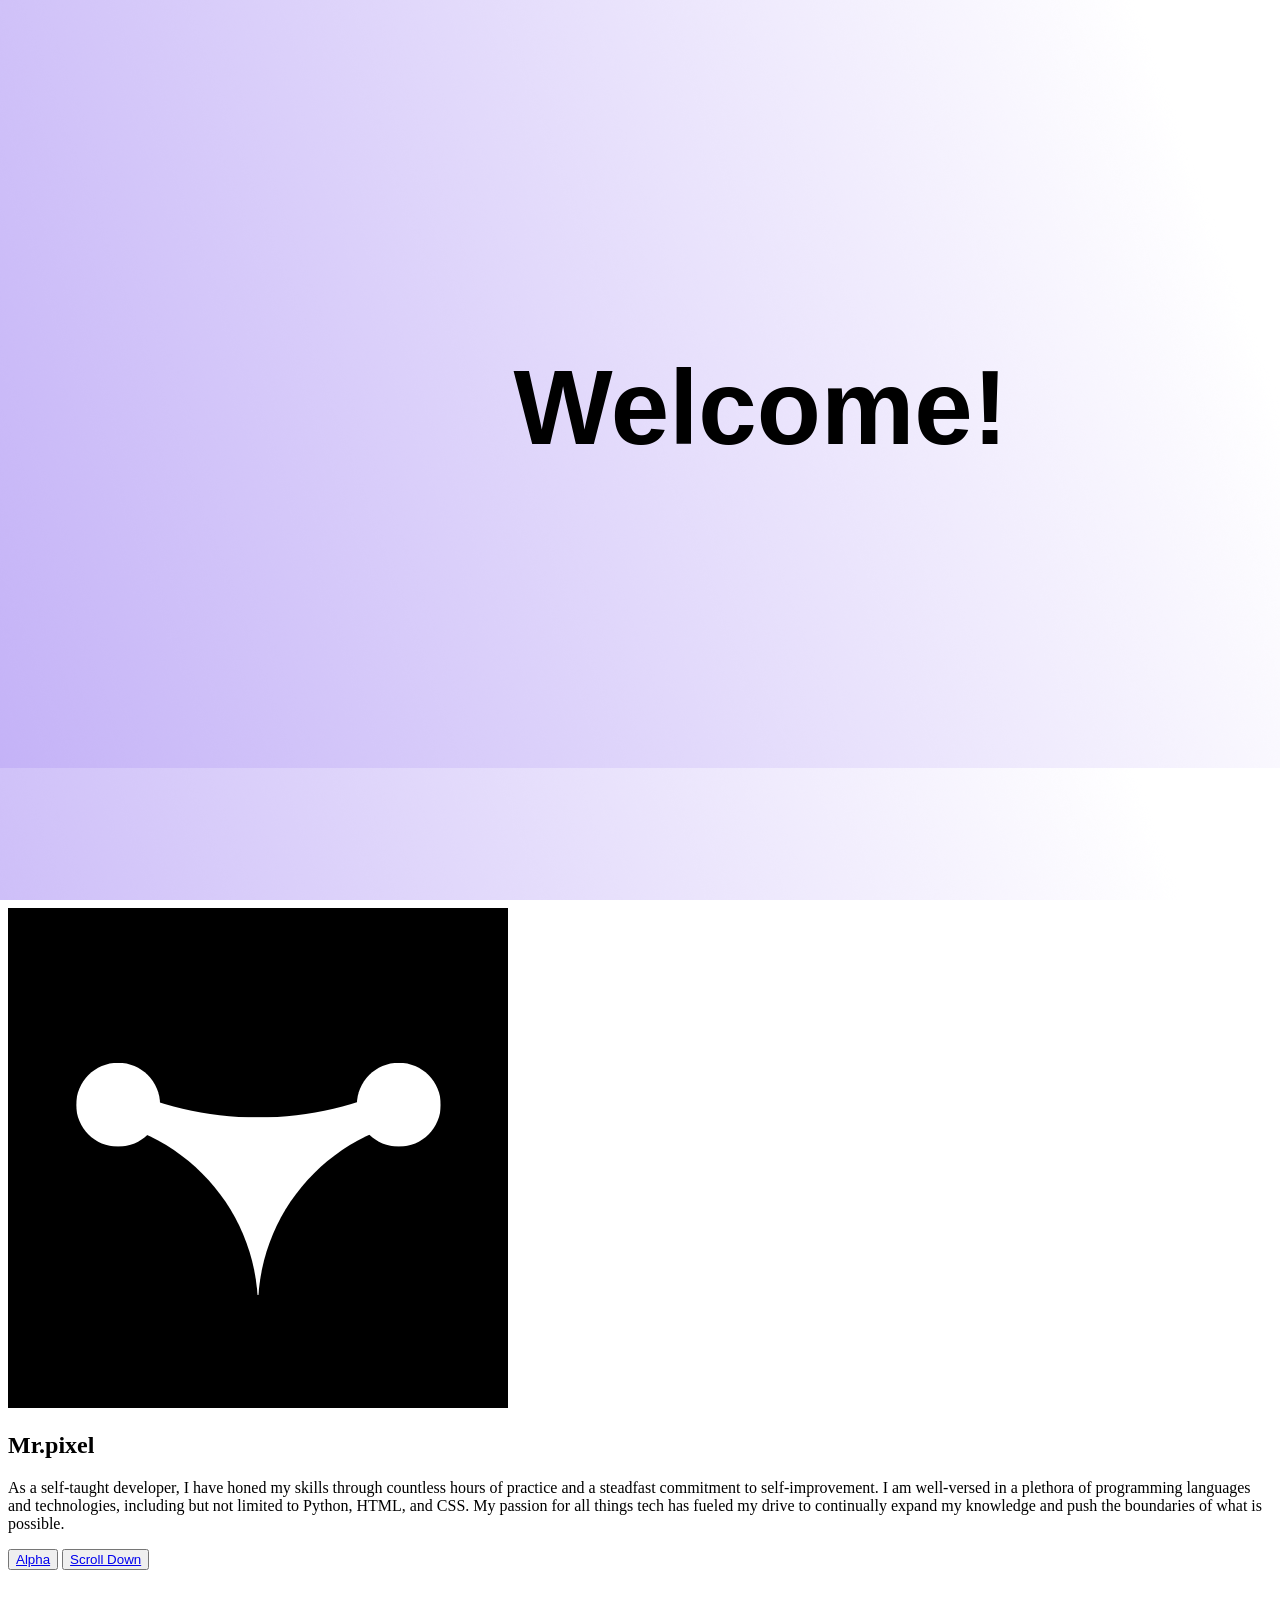
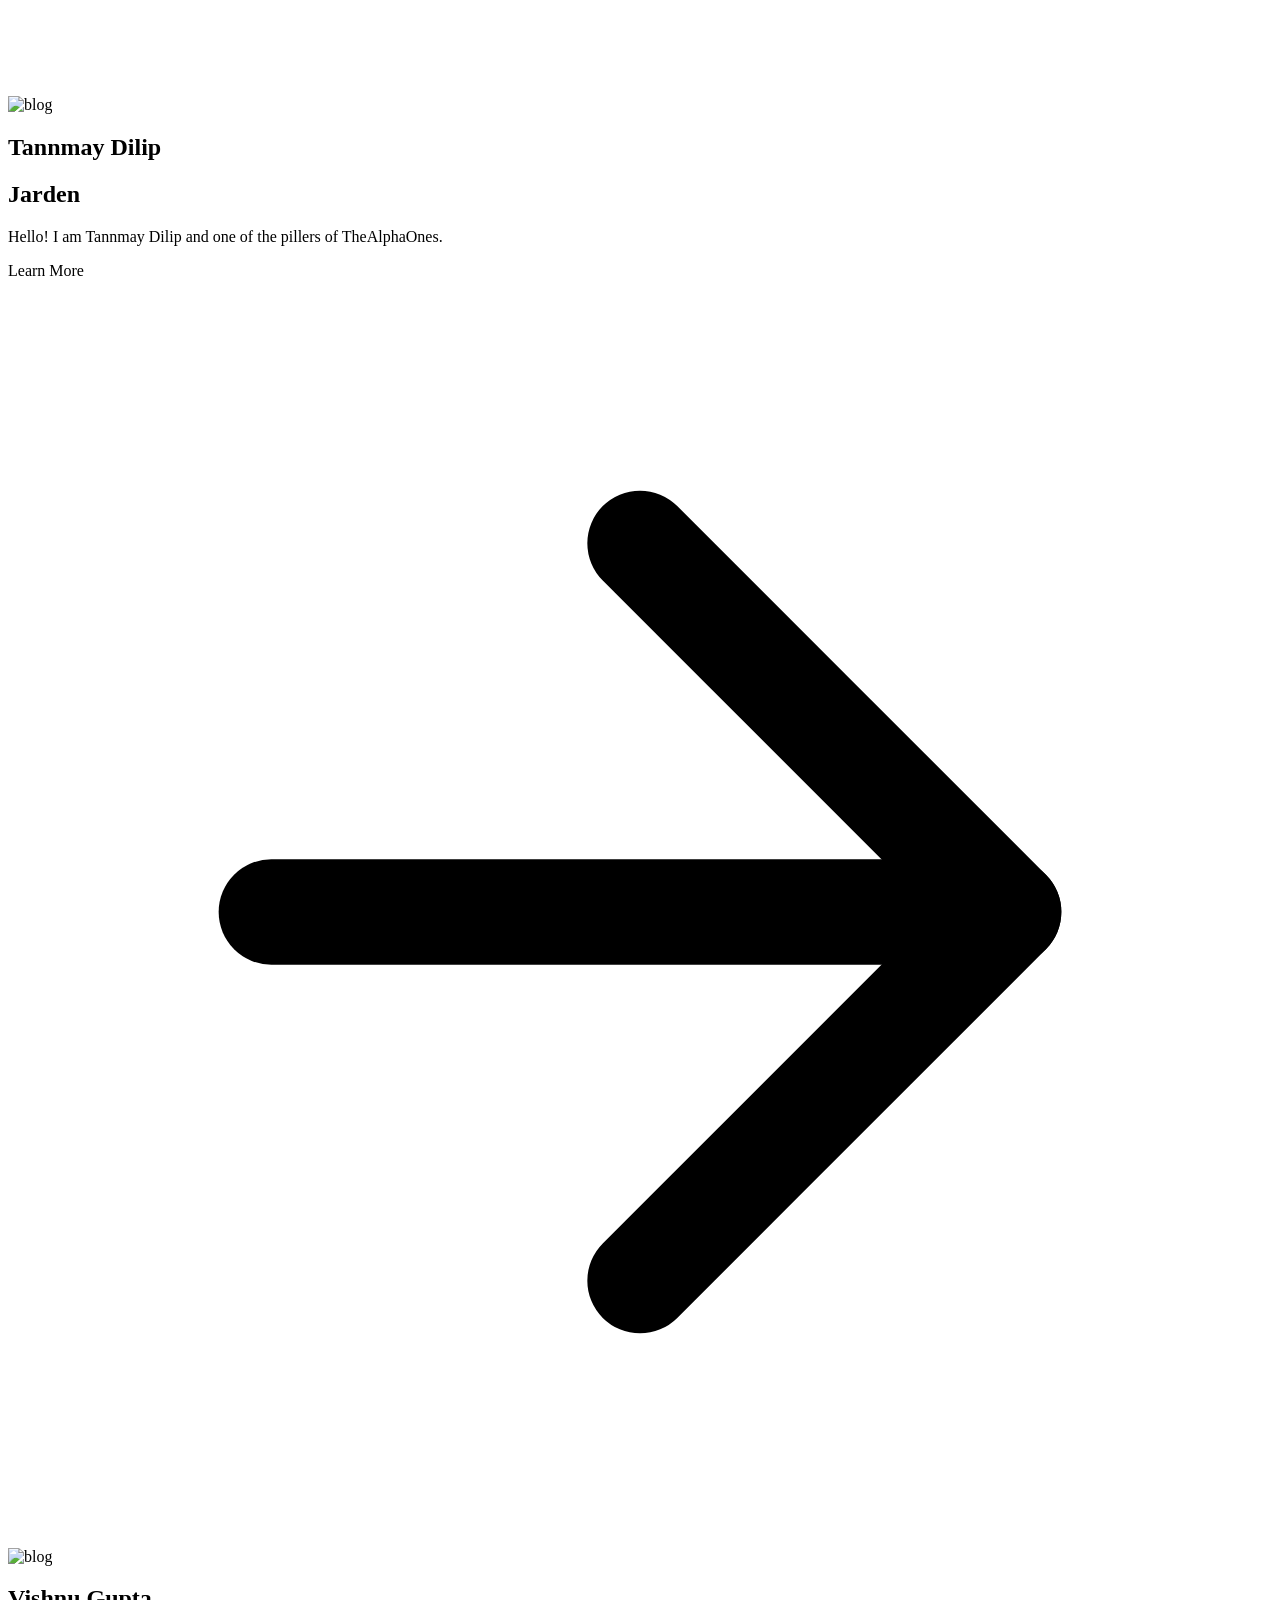
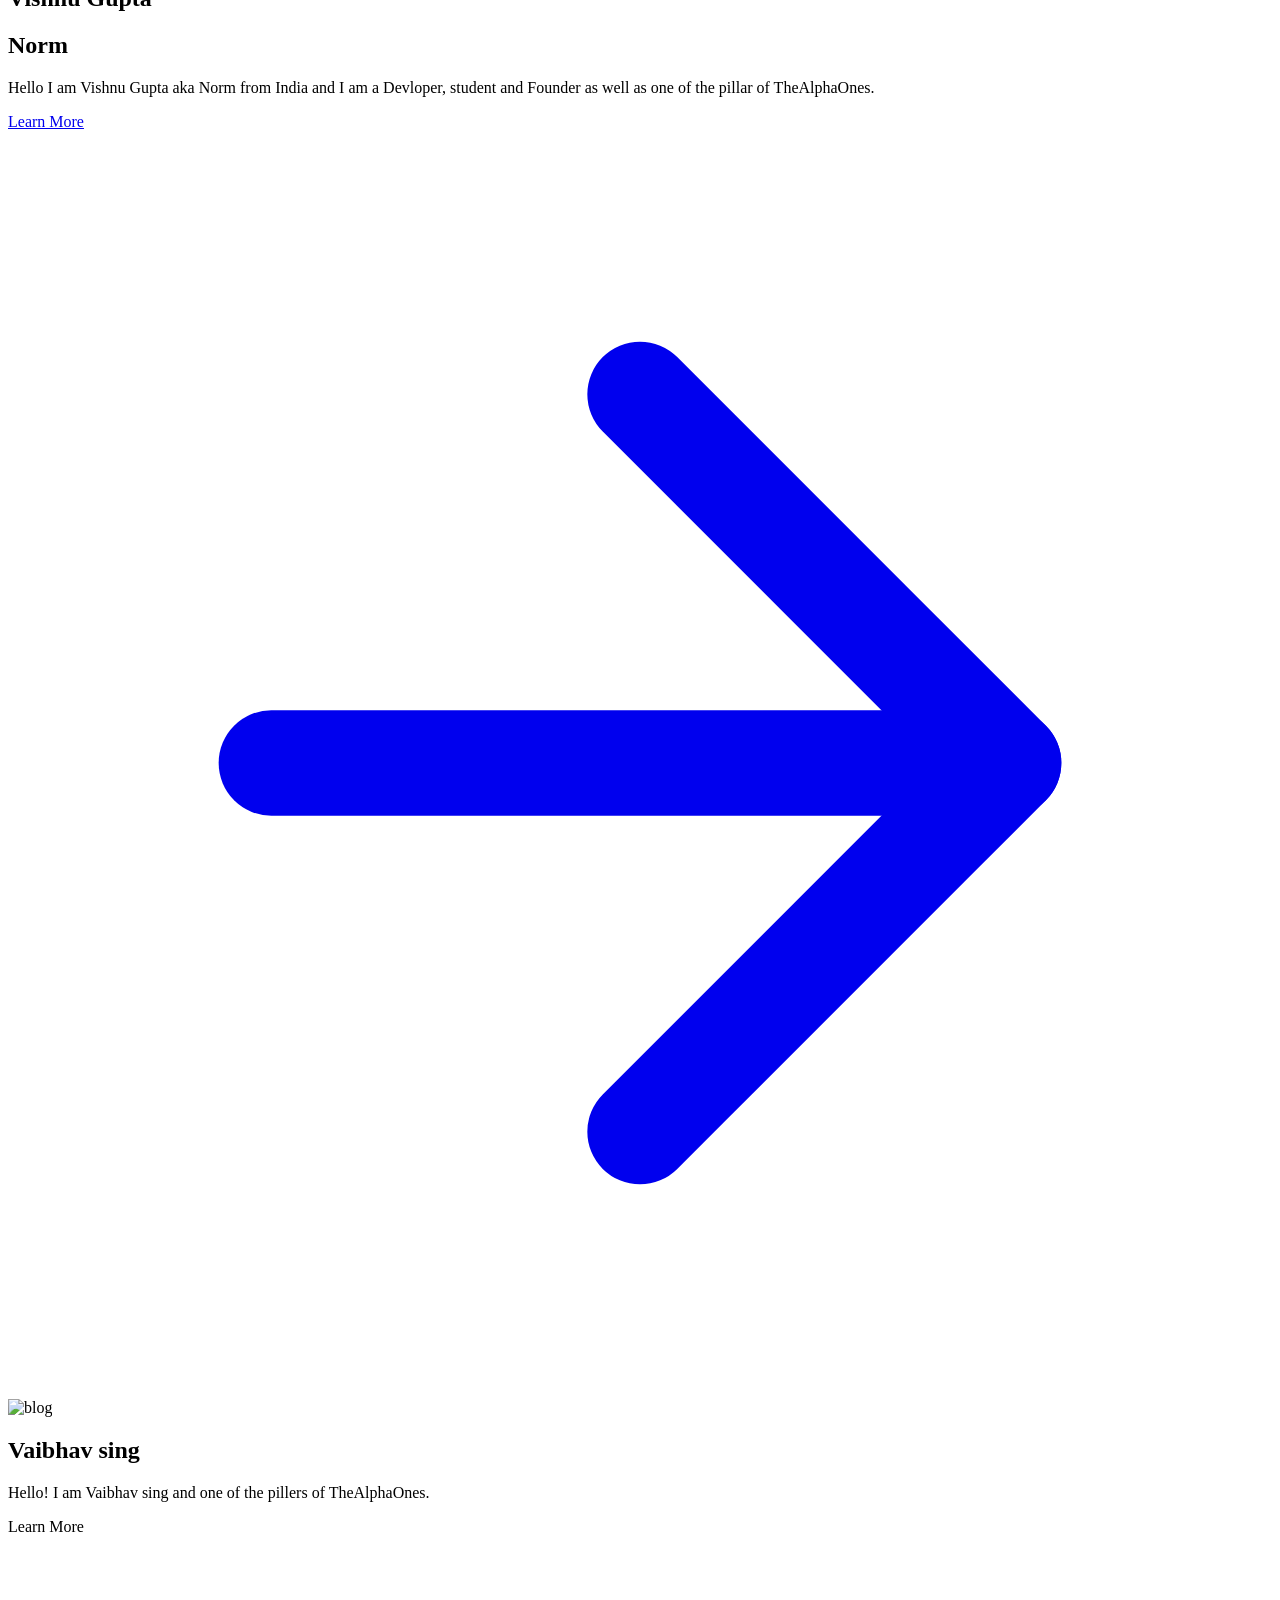
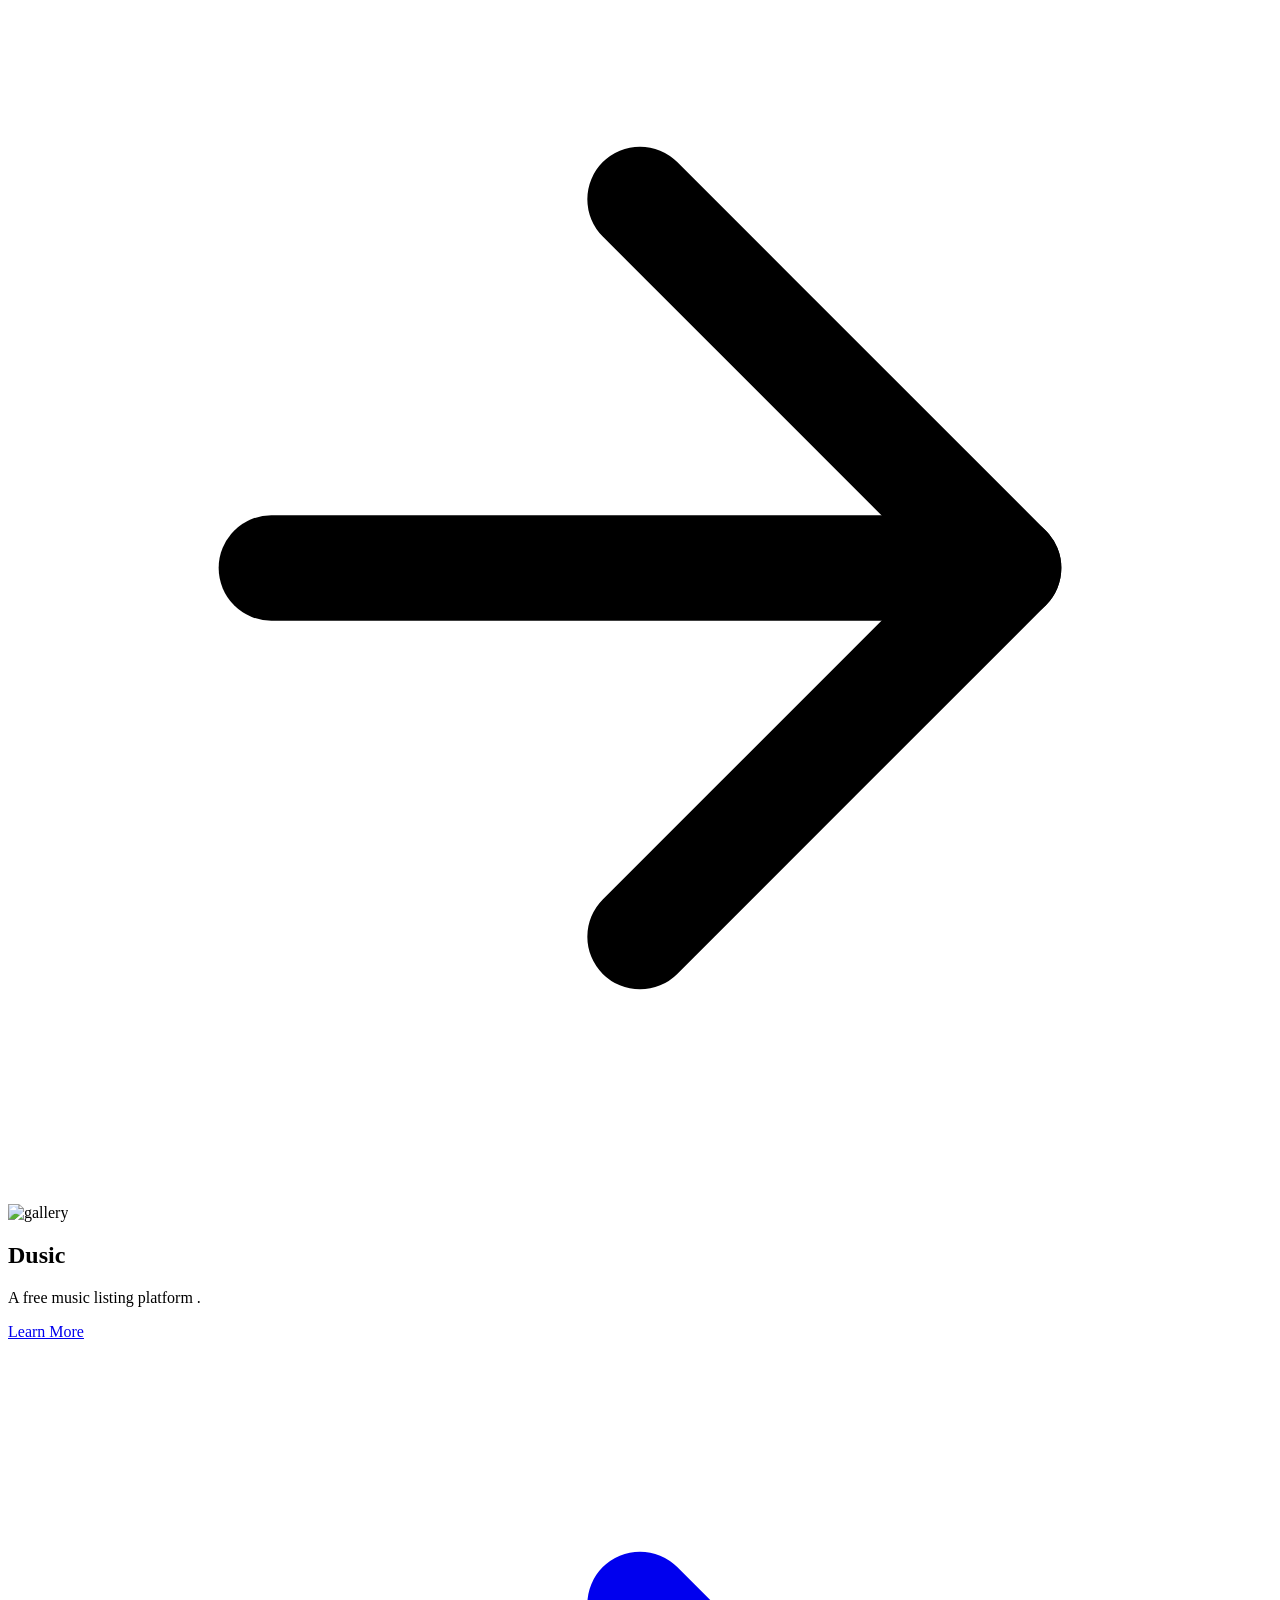
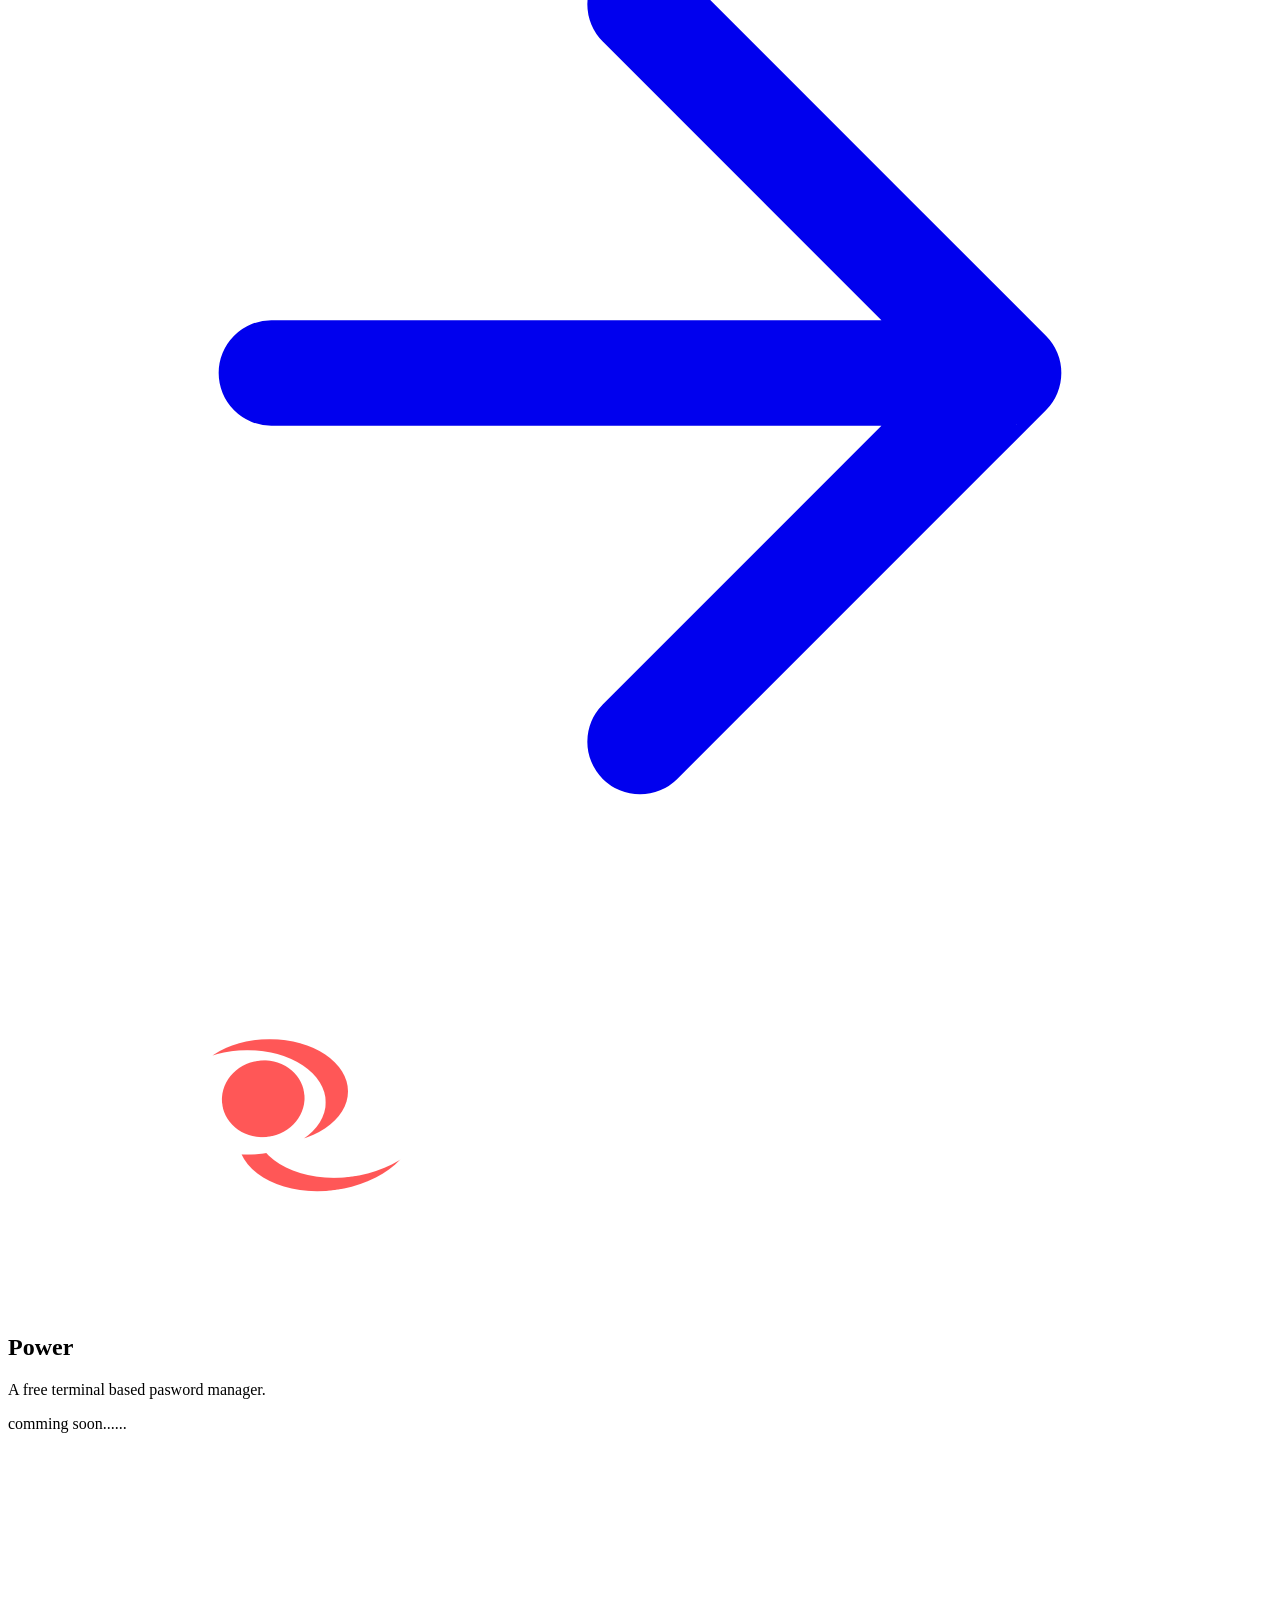
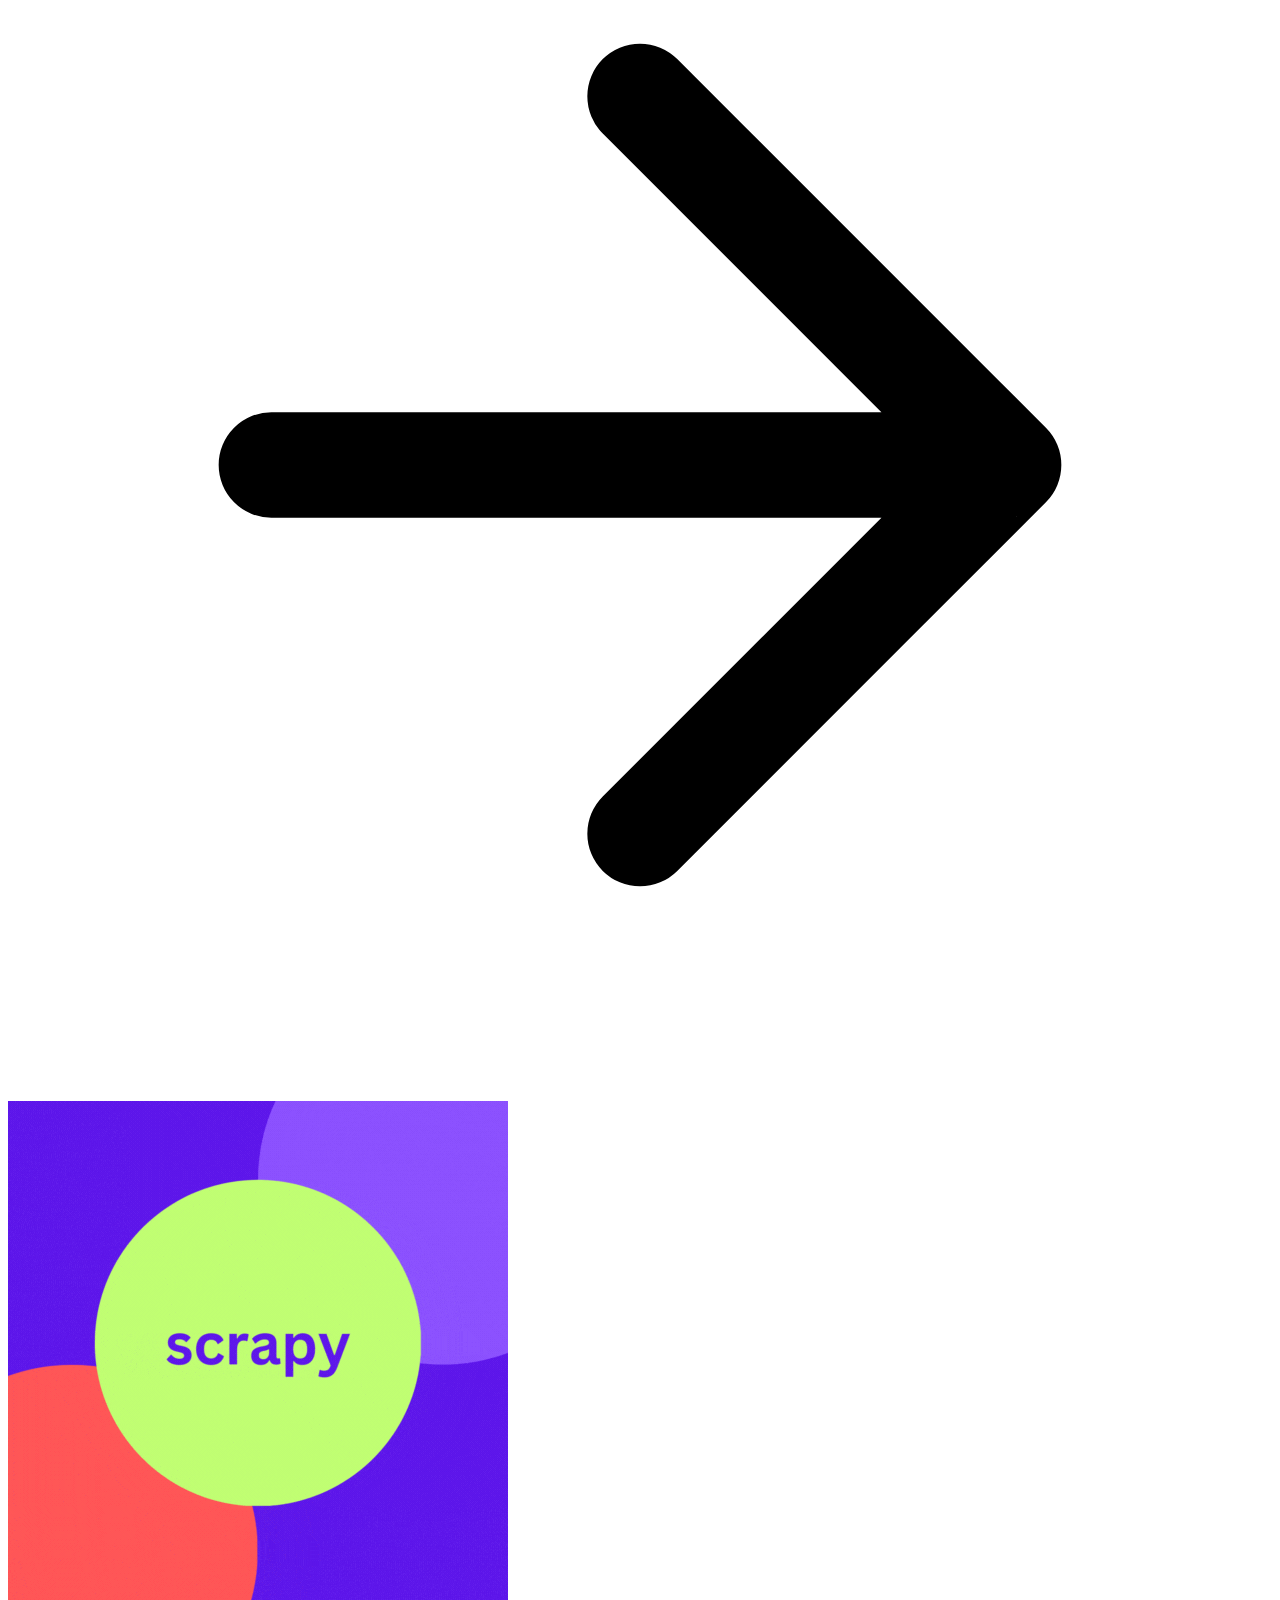
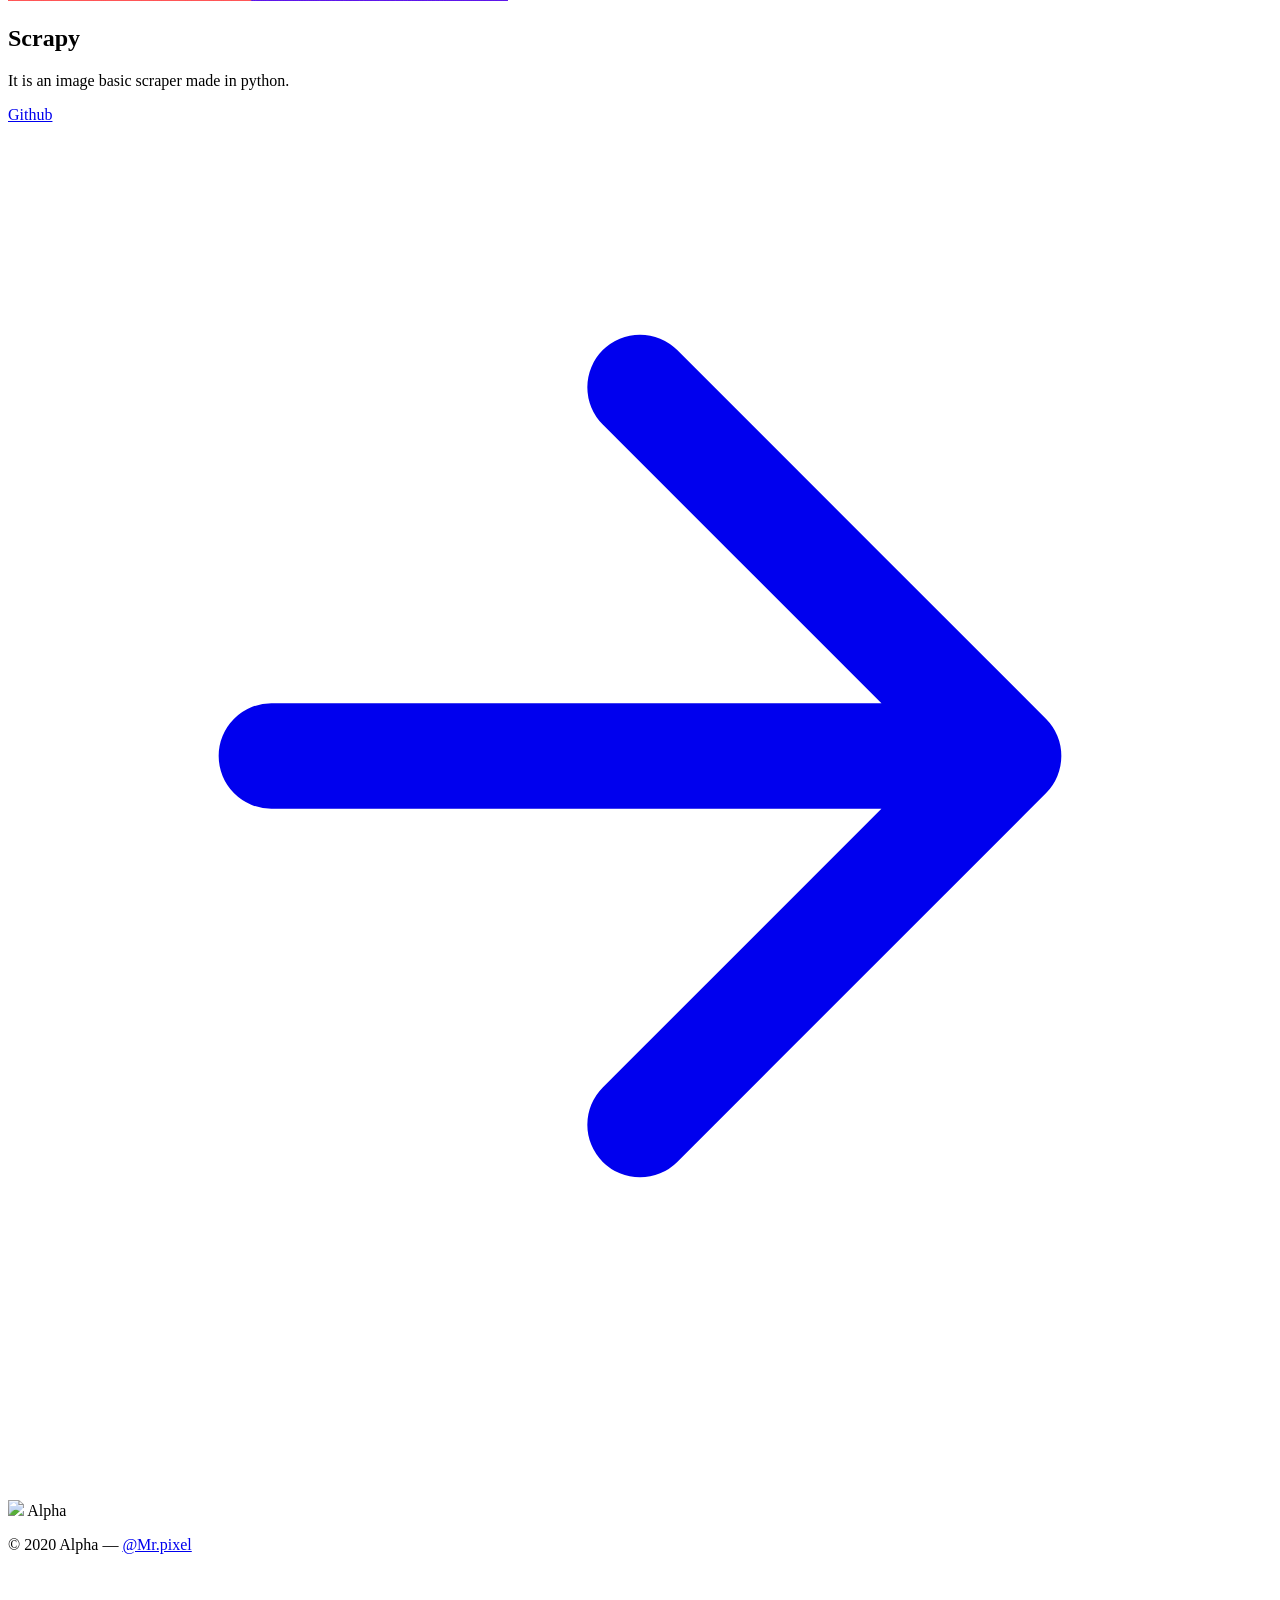
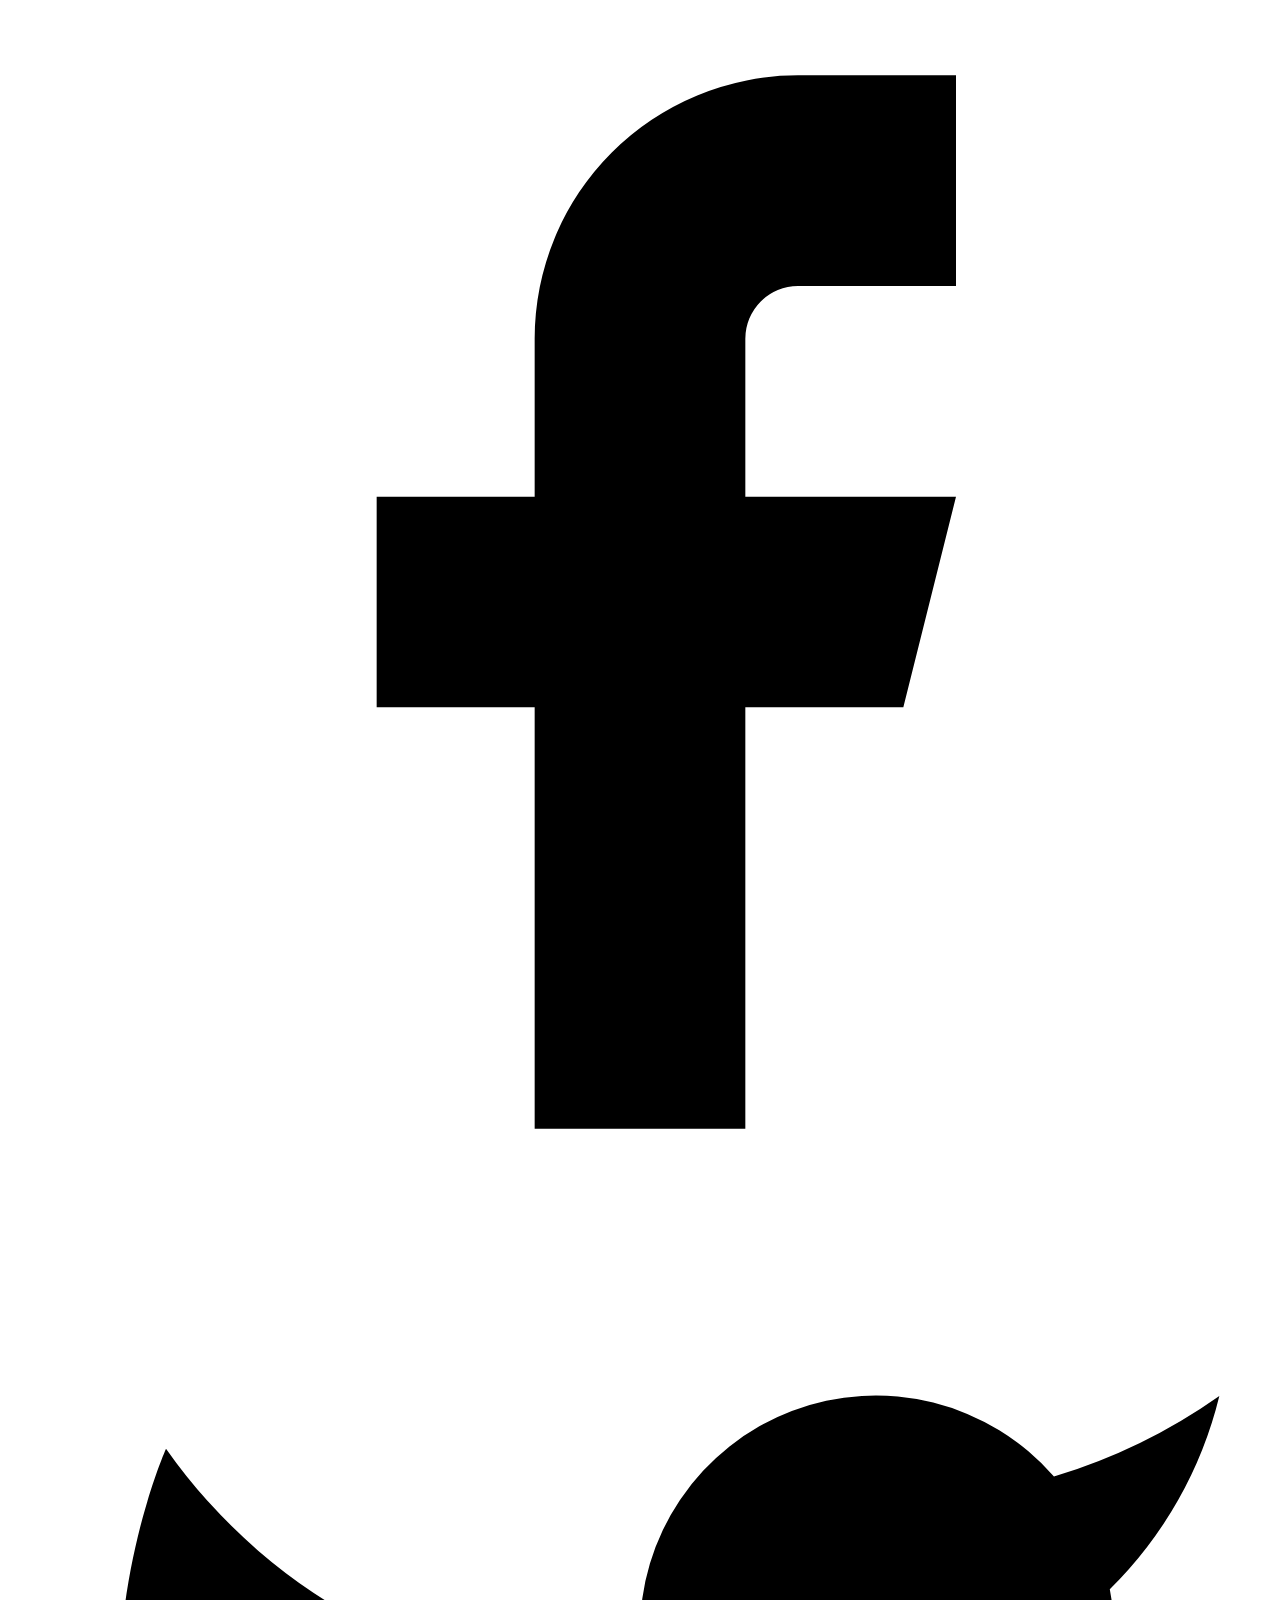
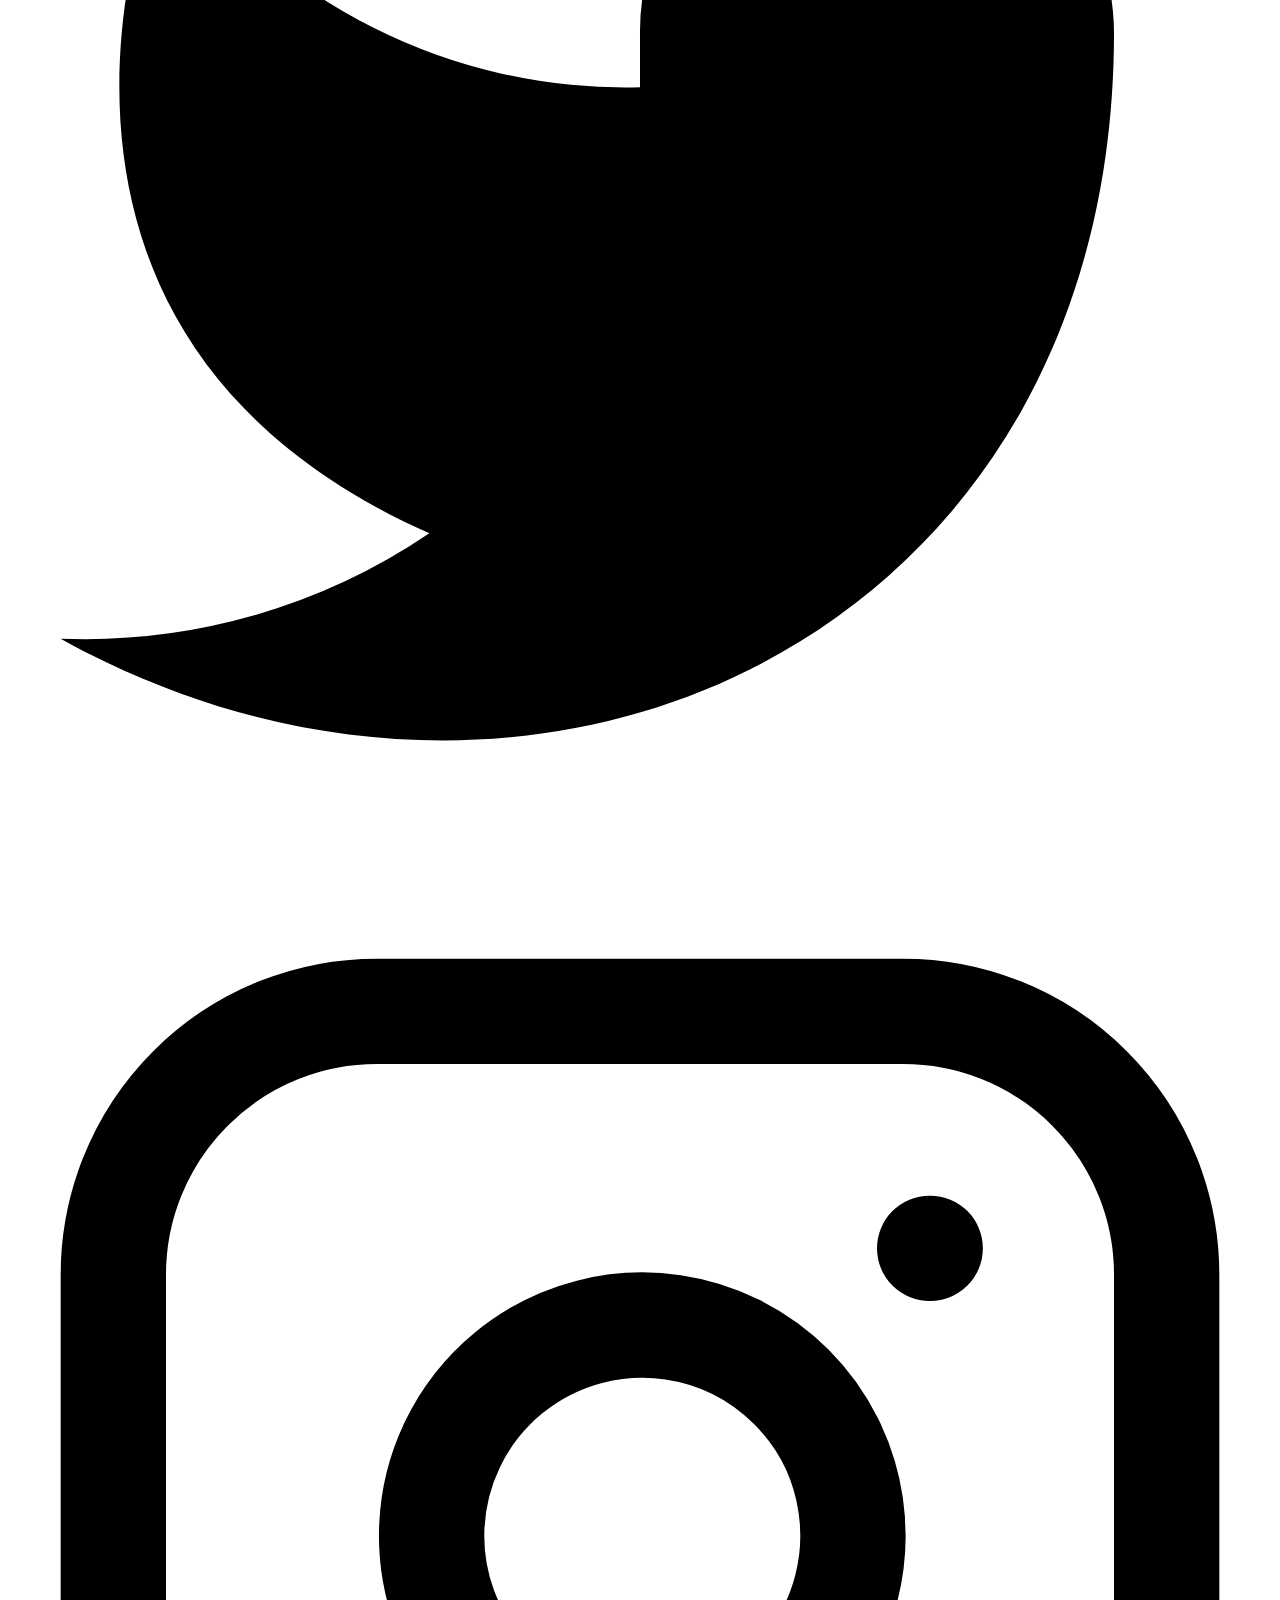
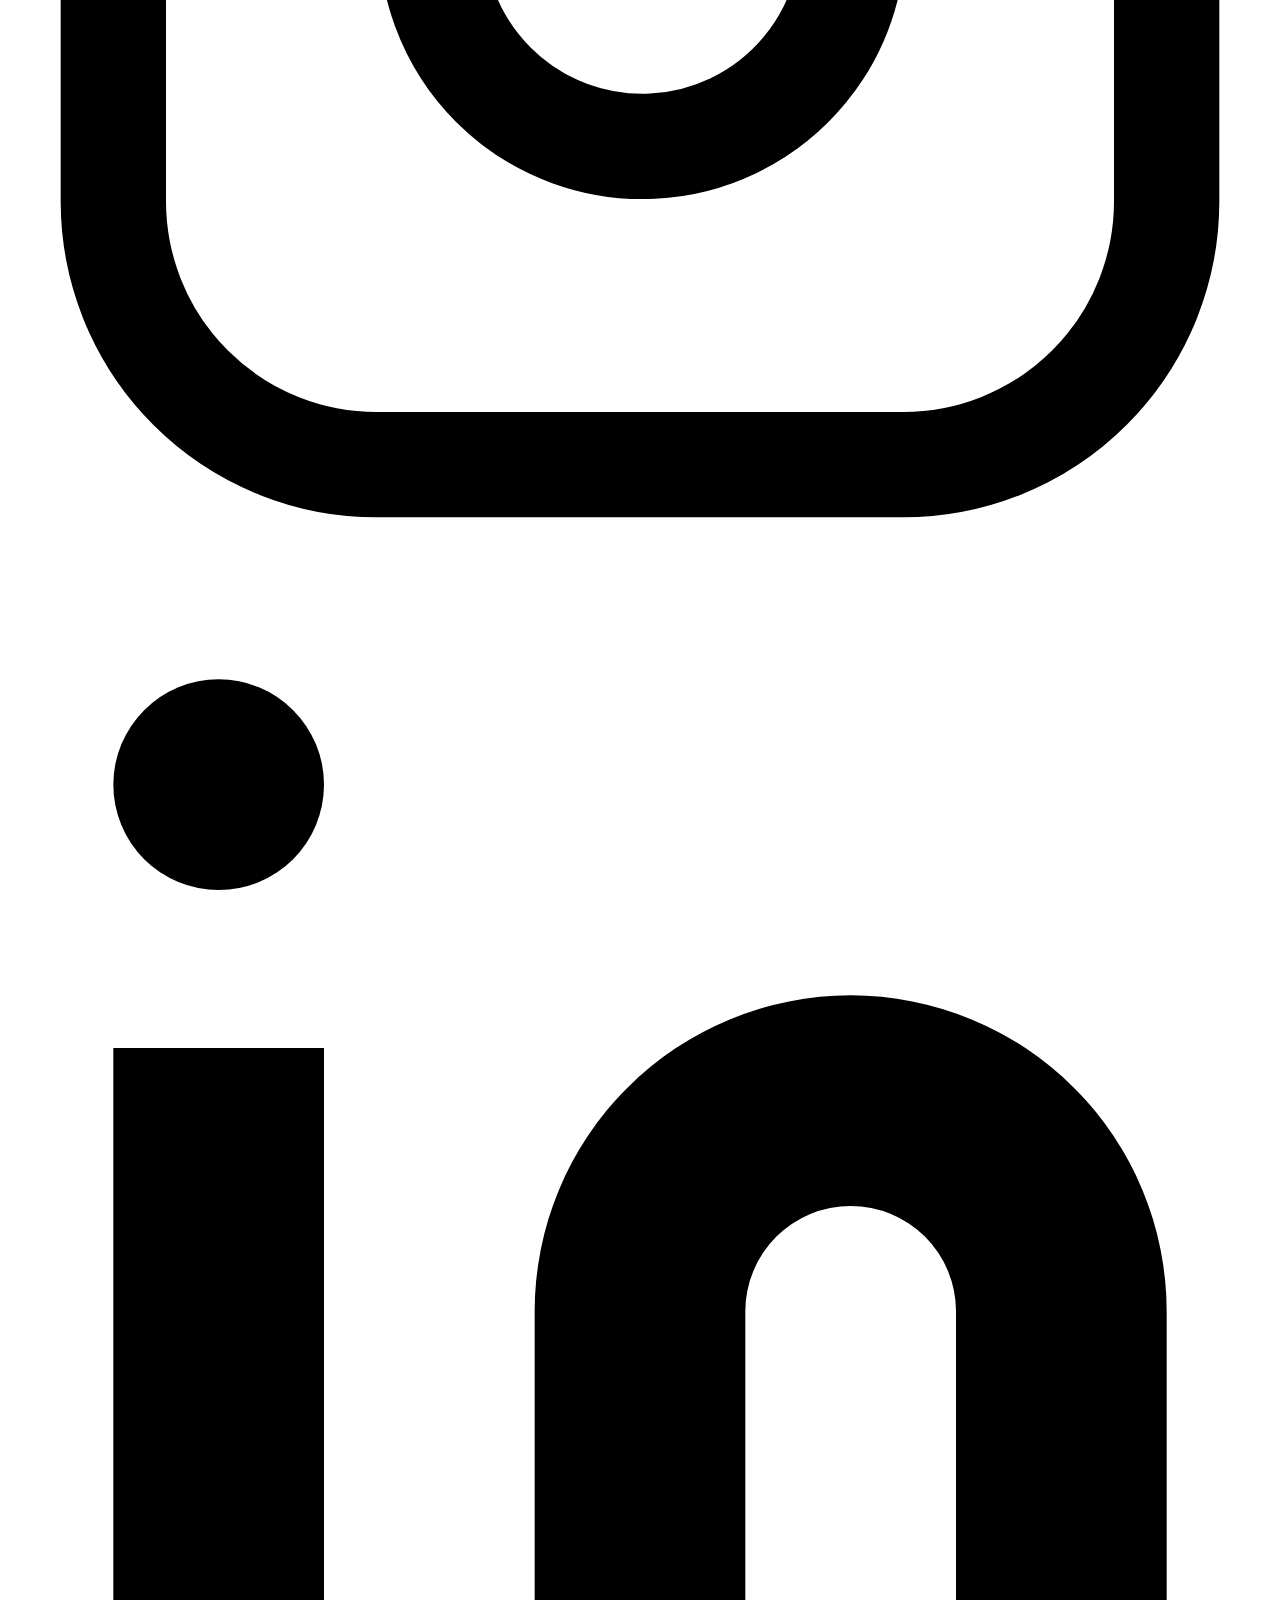
==== commit 53a23797: "index.html" ====
--- a/index.html
+++ b/index.html
@@ -26,7 +26,7 @@
 <section id="main" class="text-gray-400  body-font">
   <div class="container mx-auto flex px-5 py-24 md:flex-row flex-col  items-center">
     <div class="lg:max-w-lg lg:w-full md:w-1/2 w-5/6 md:mb-0 mb-10 b">
-      <img id="profile" class="object-cover object-center rounded" alt="hero" src="Mr.pixel.png">
+      <img id="profile" class="object-cover object-center rounded" alt="hero" src="Mr.pixel.png.png">
     </div>
     <div class="lg:flex-grow md:w-1/2 lg:pl-24 md:pl-16 flex flex-col md:items-start md:text-left items-center text-center">
 
@@ -211,4 +211,4 @@
 </footer>
 <script src="script.js"></script>
 </body>
-</html+</html
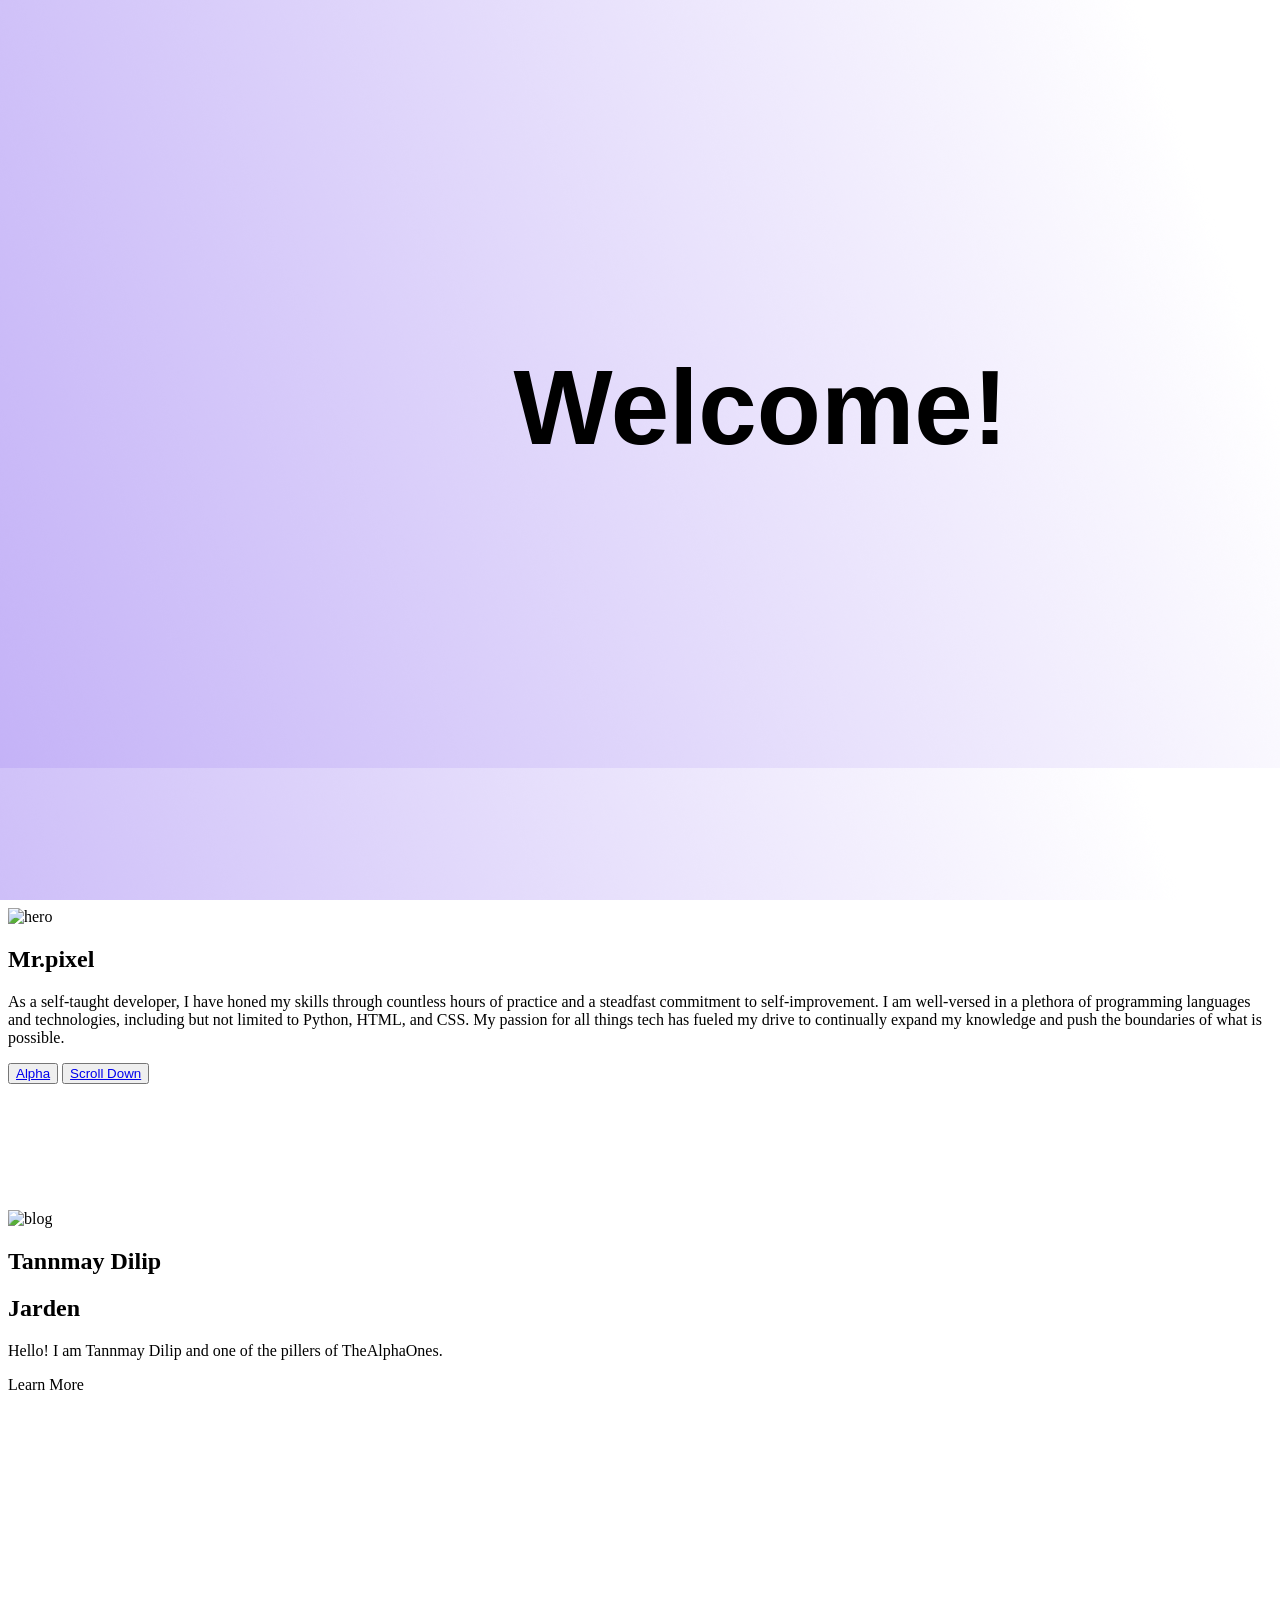
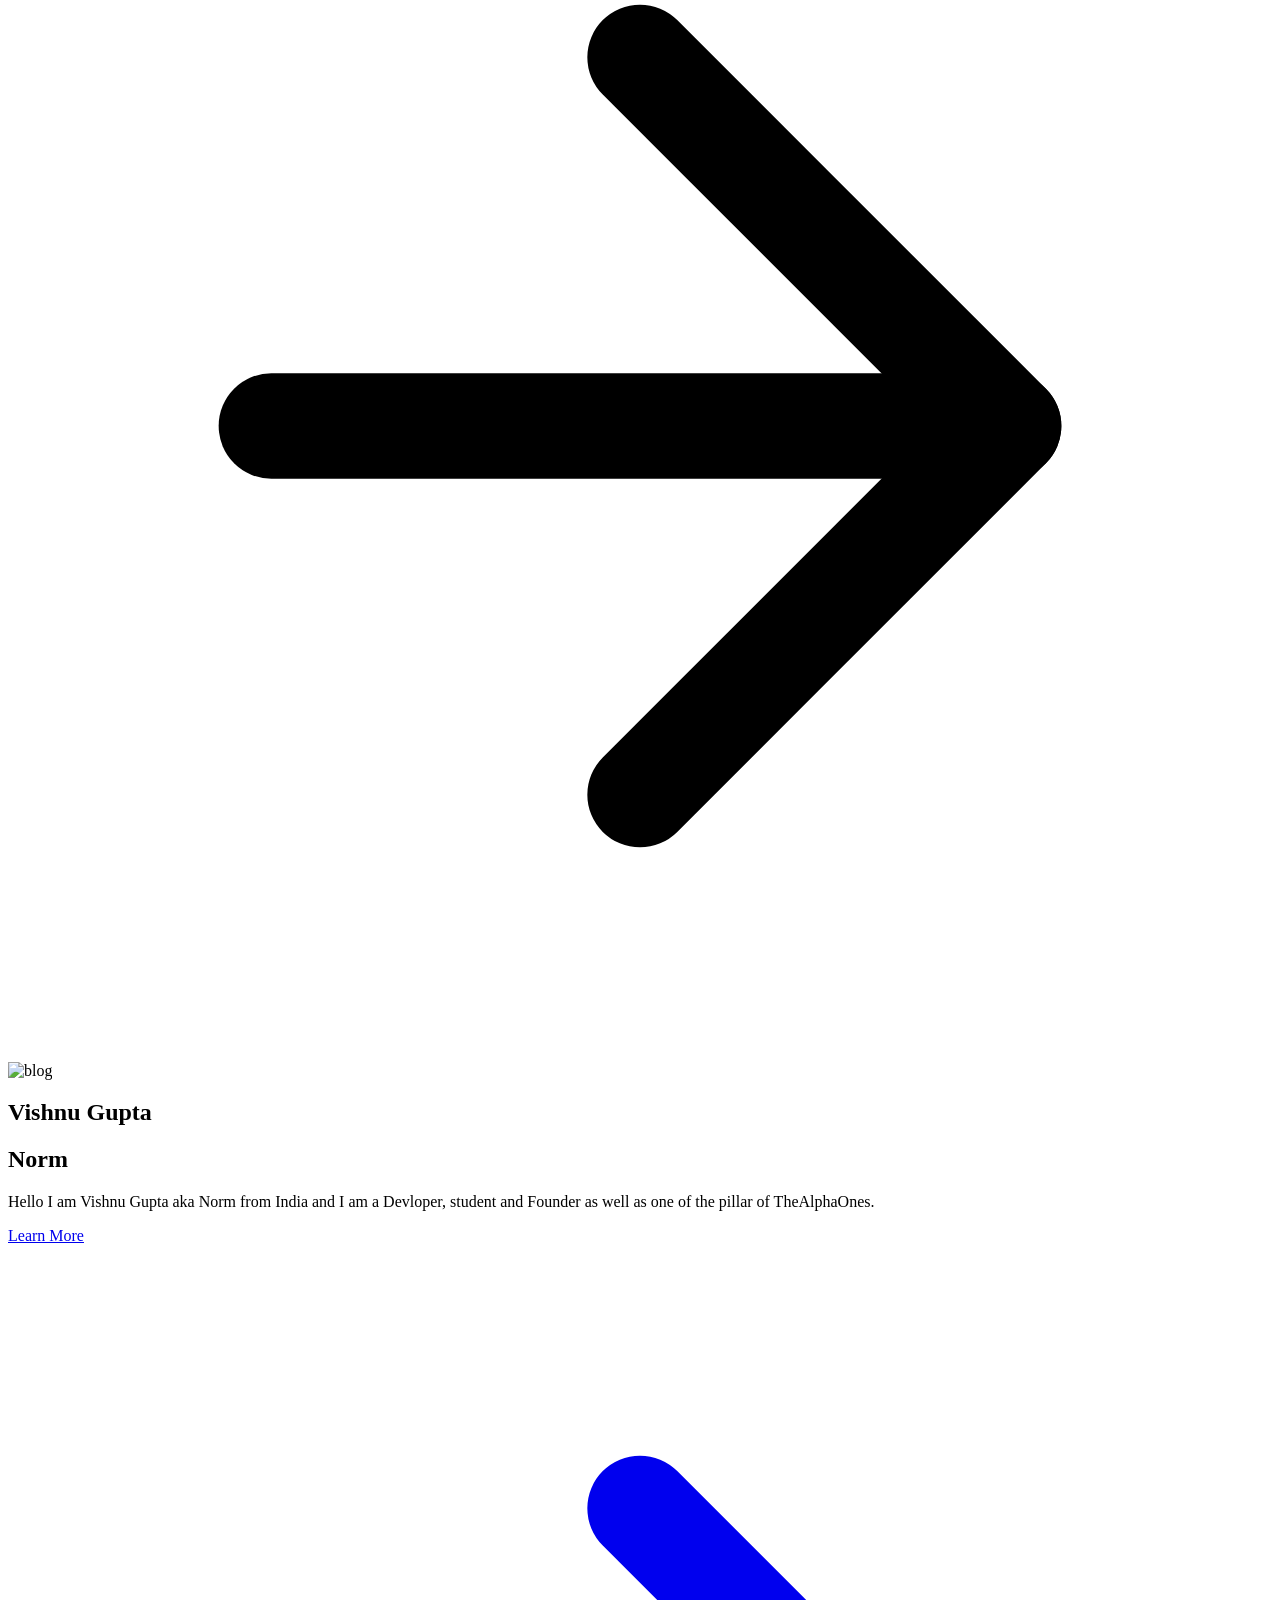
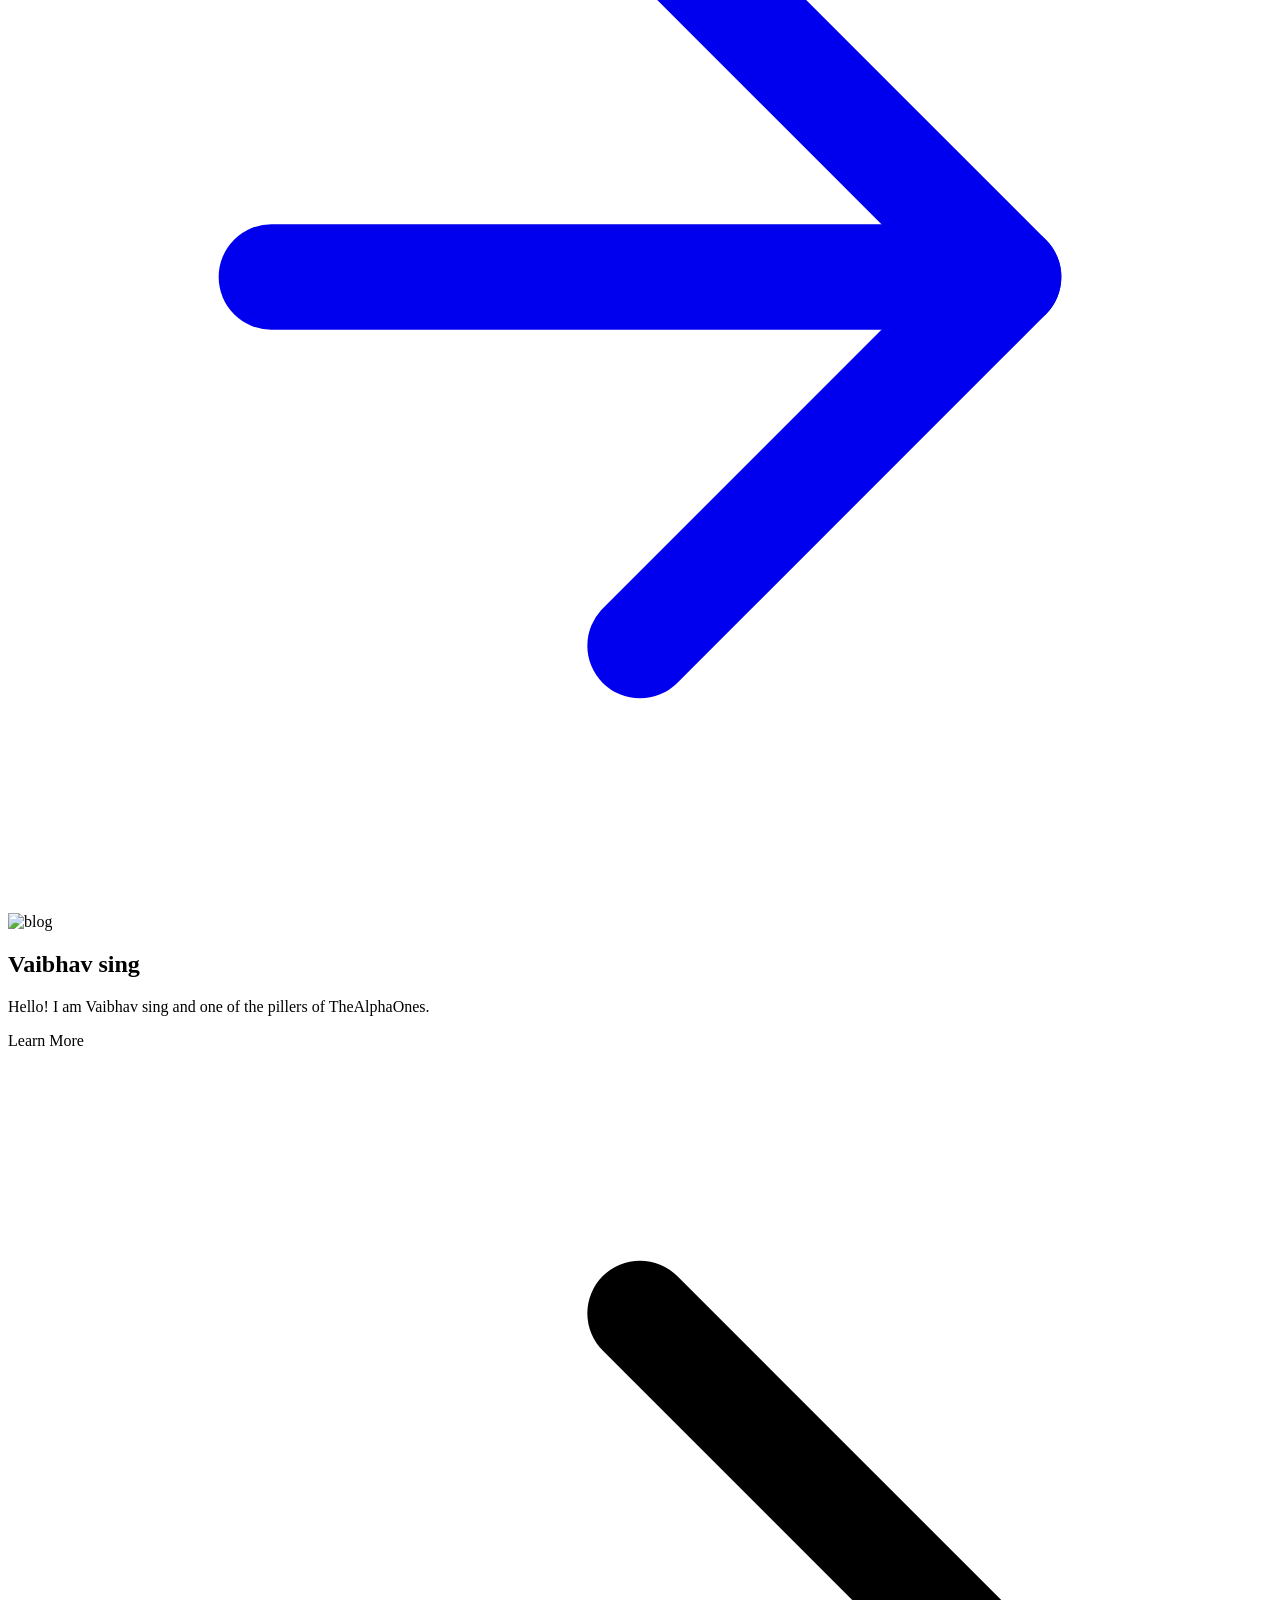
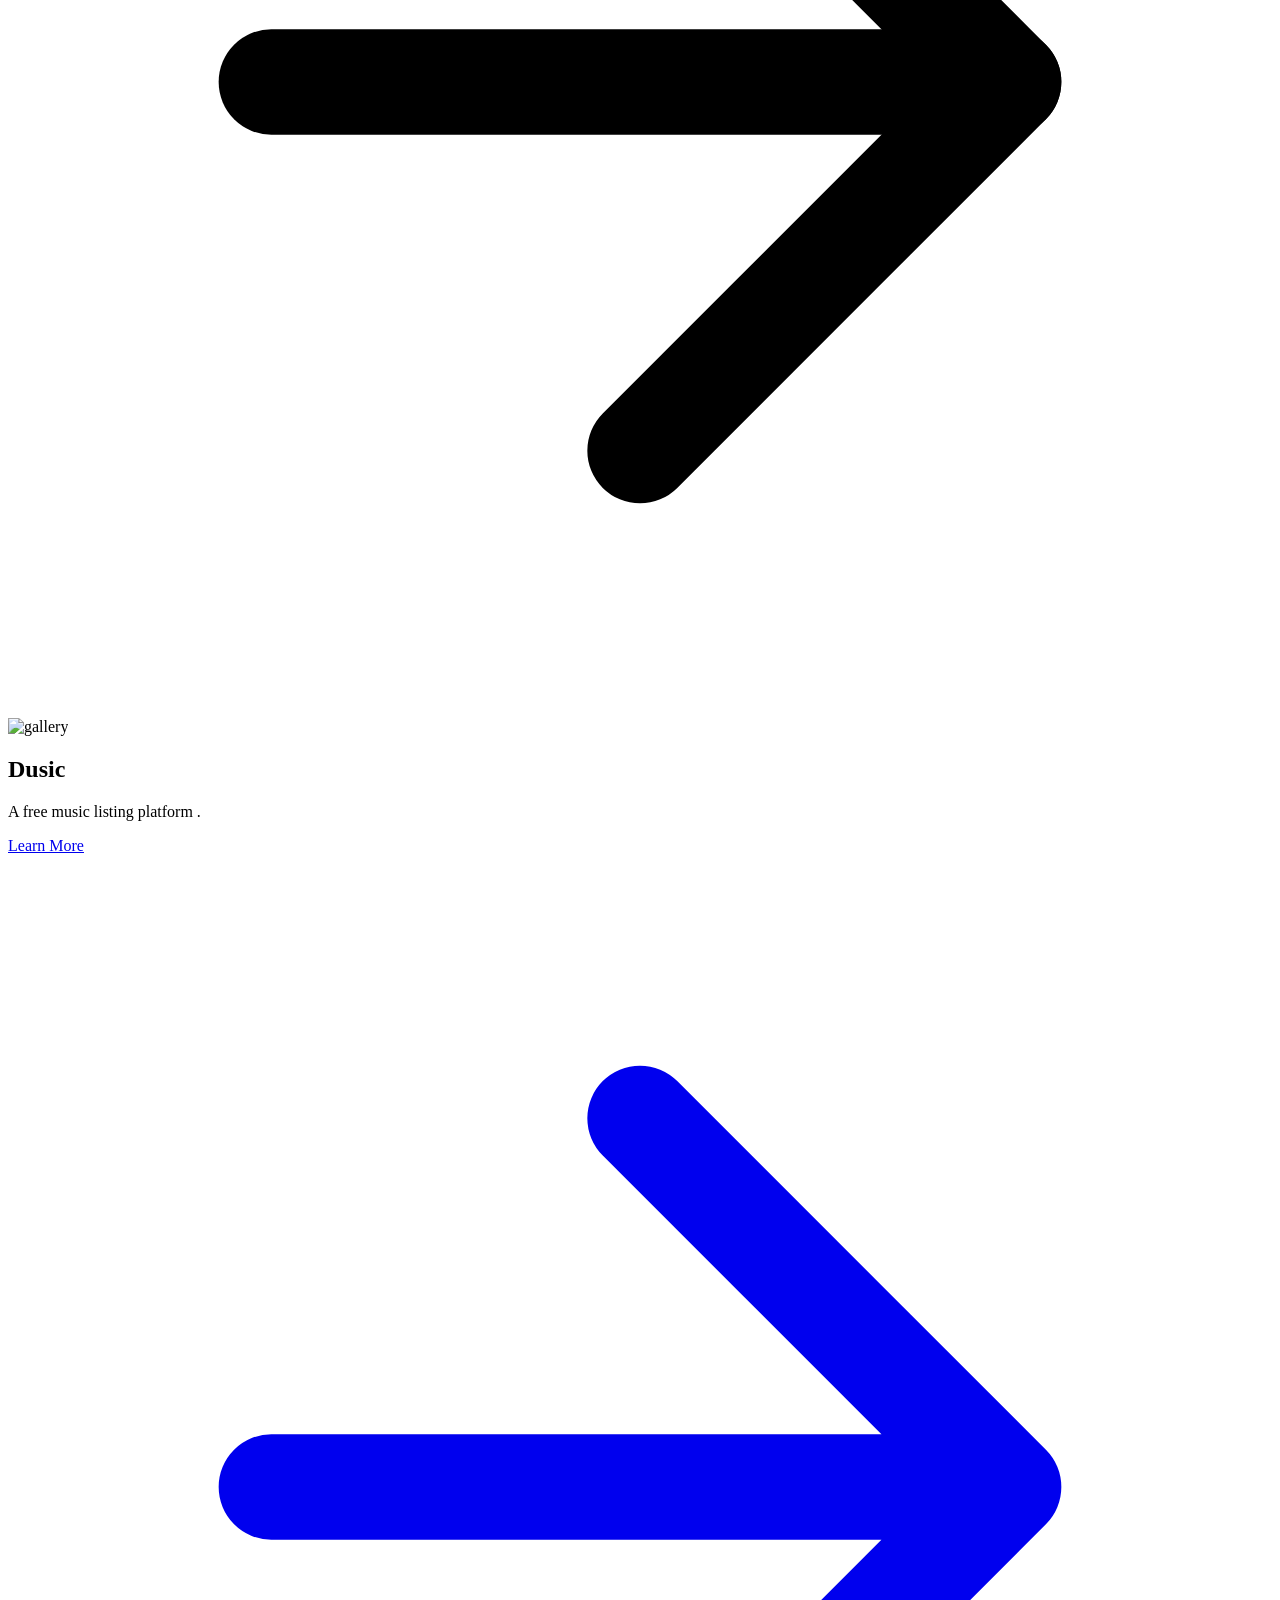
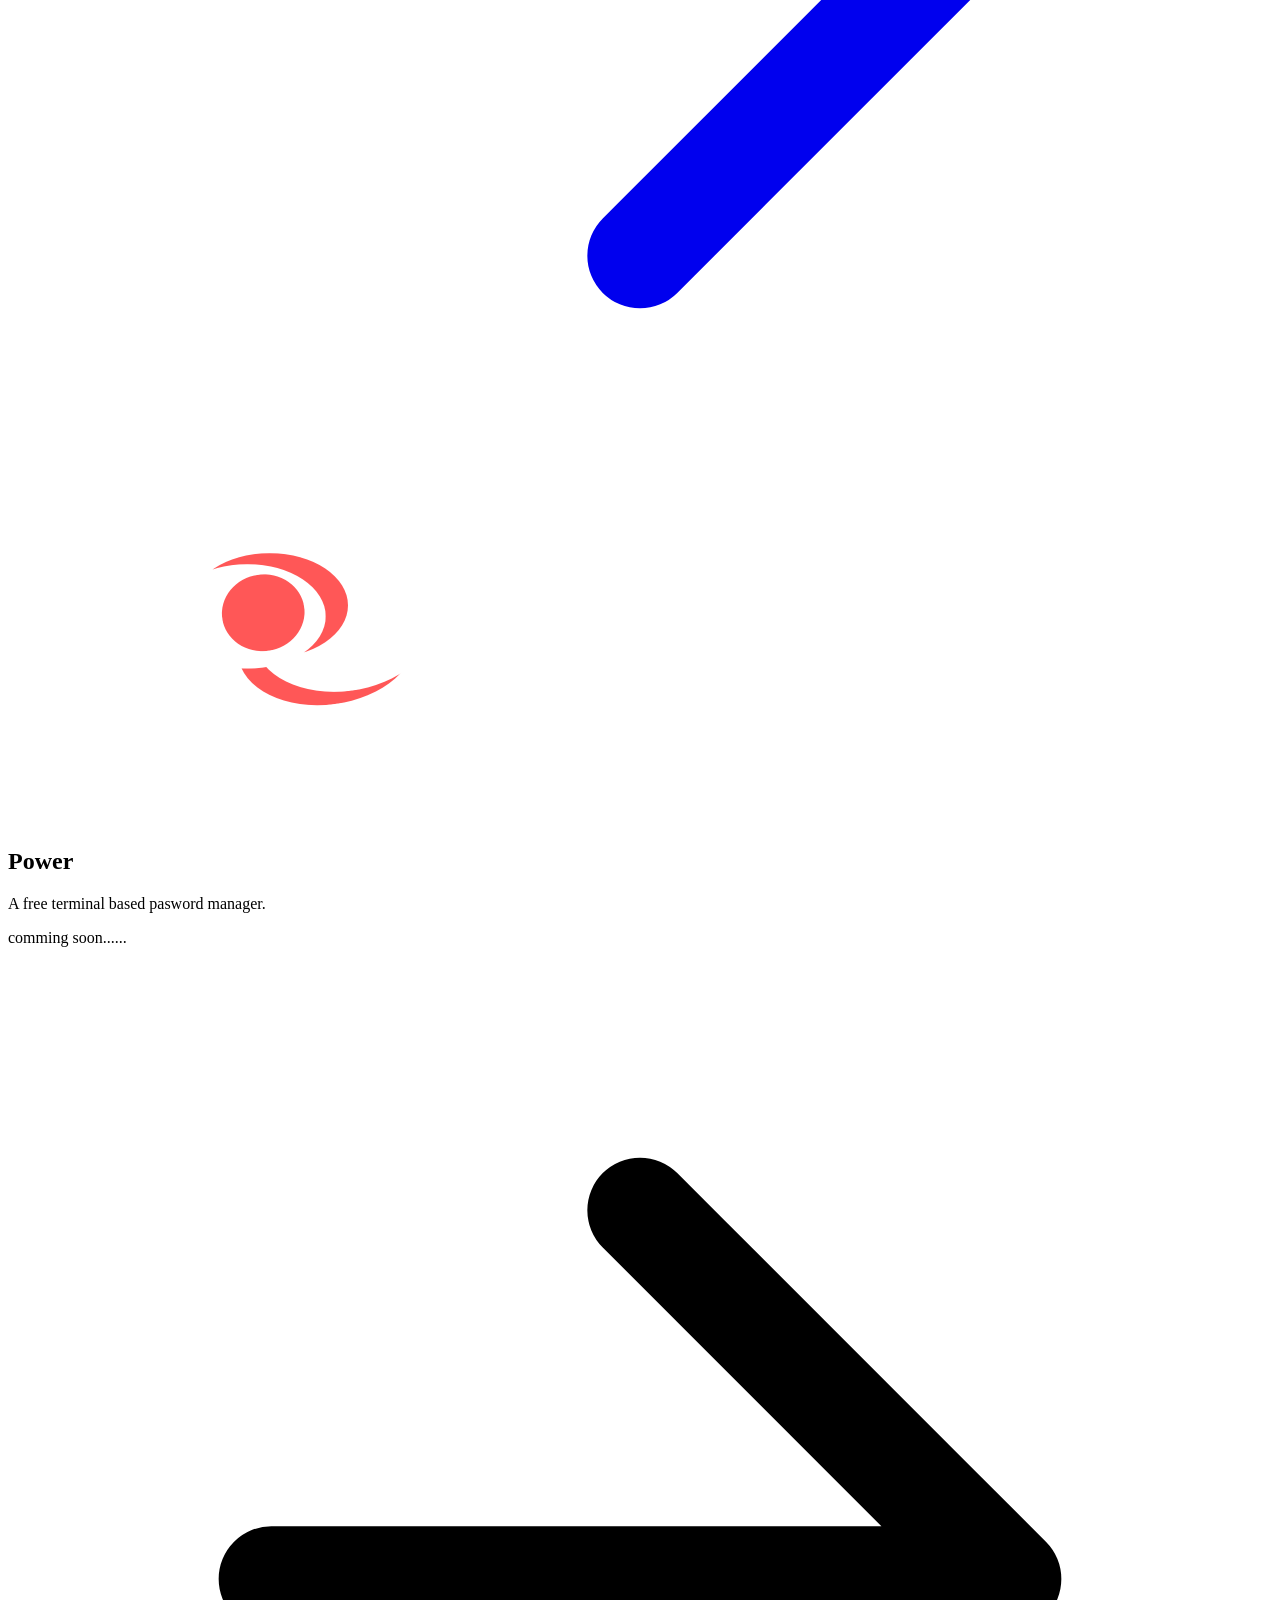
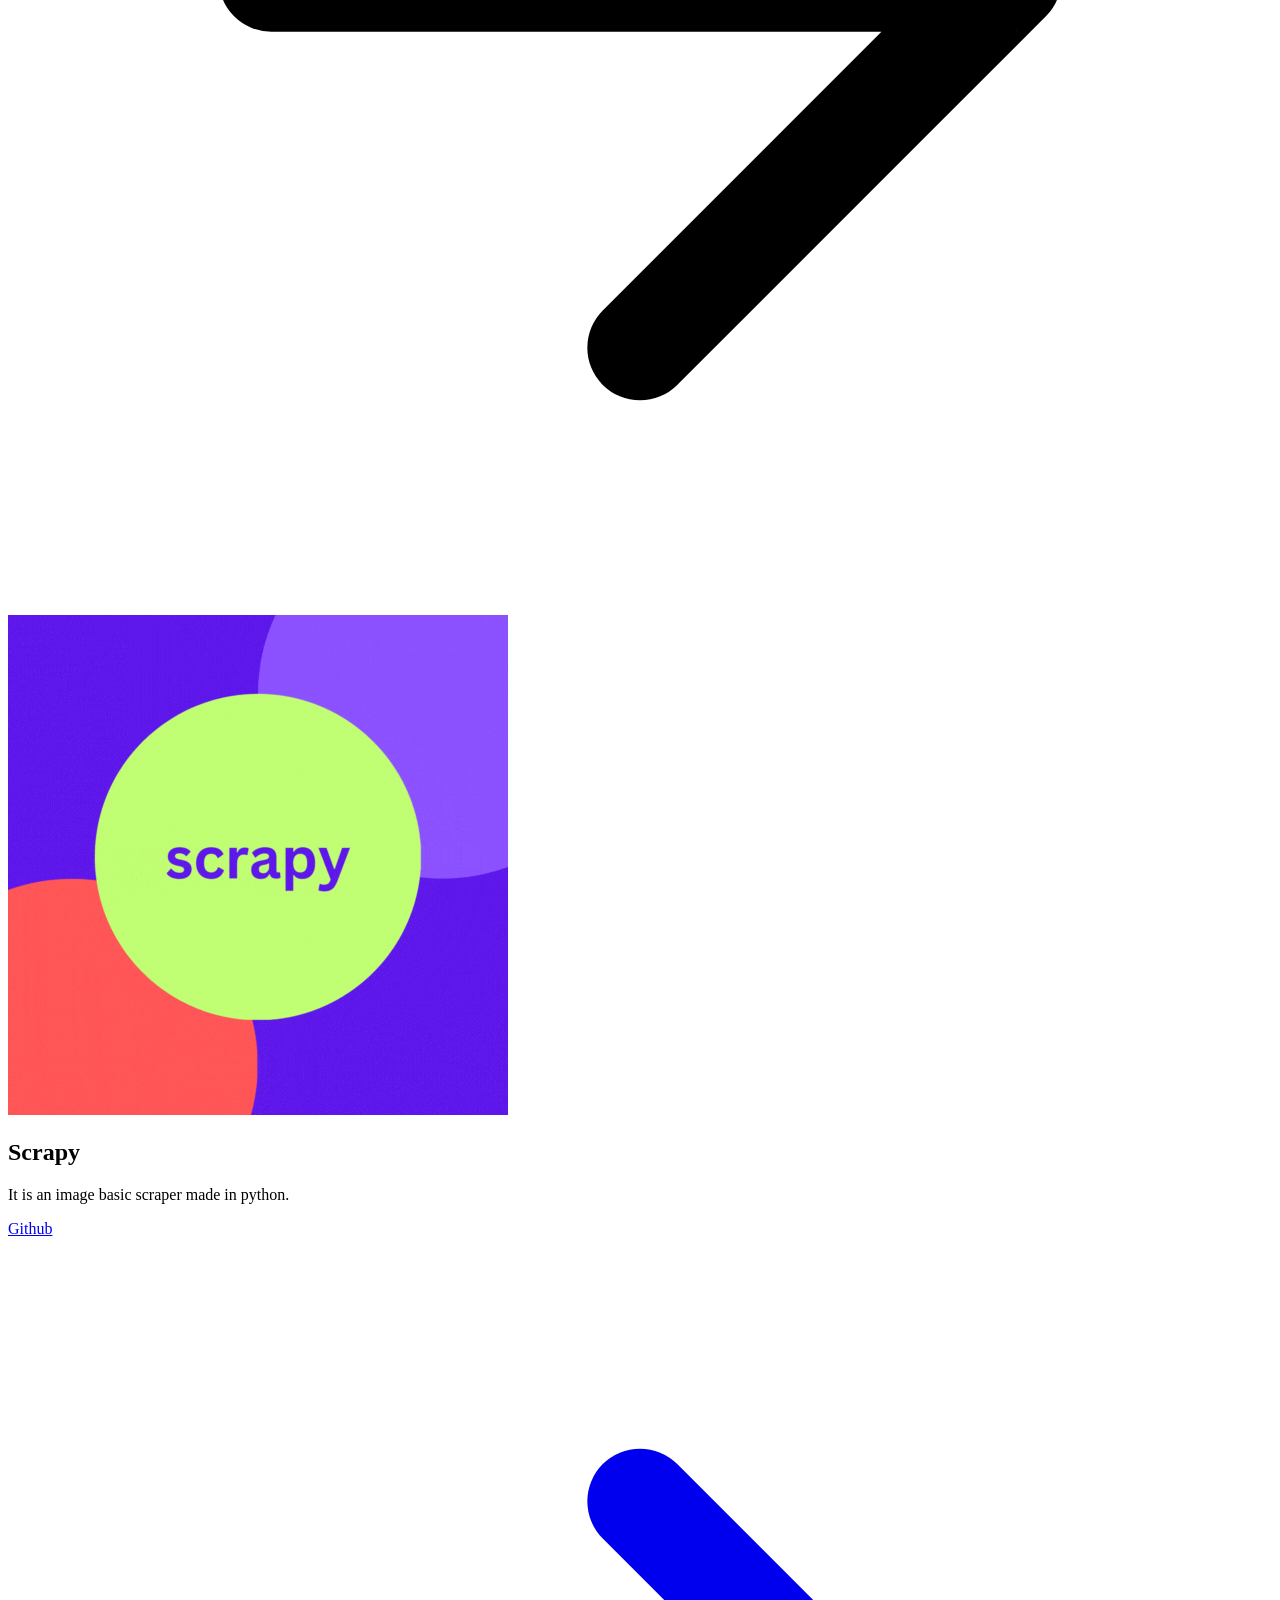
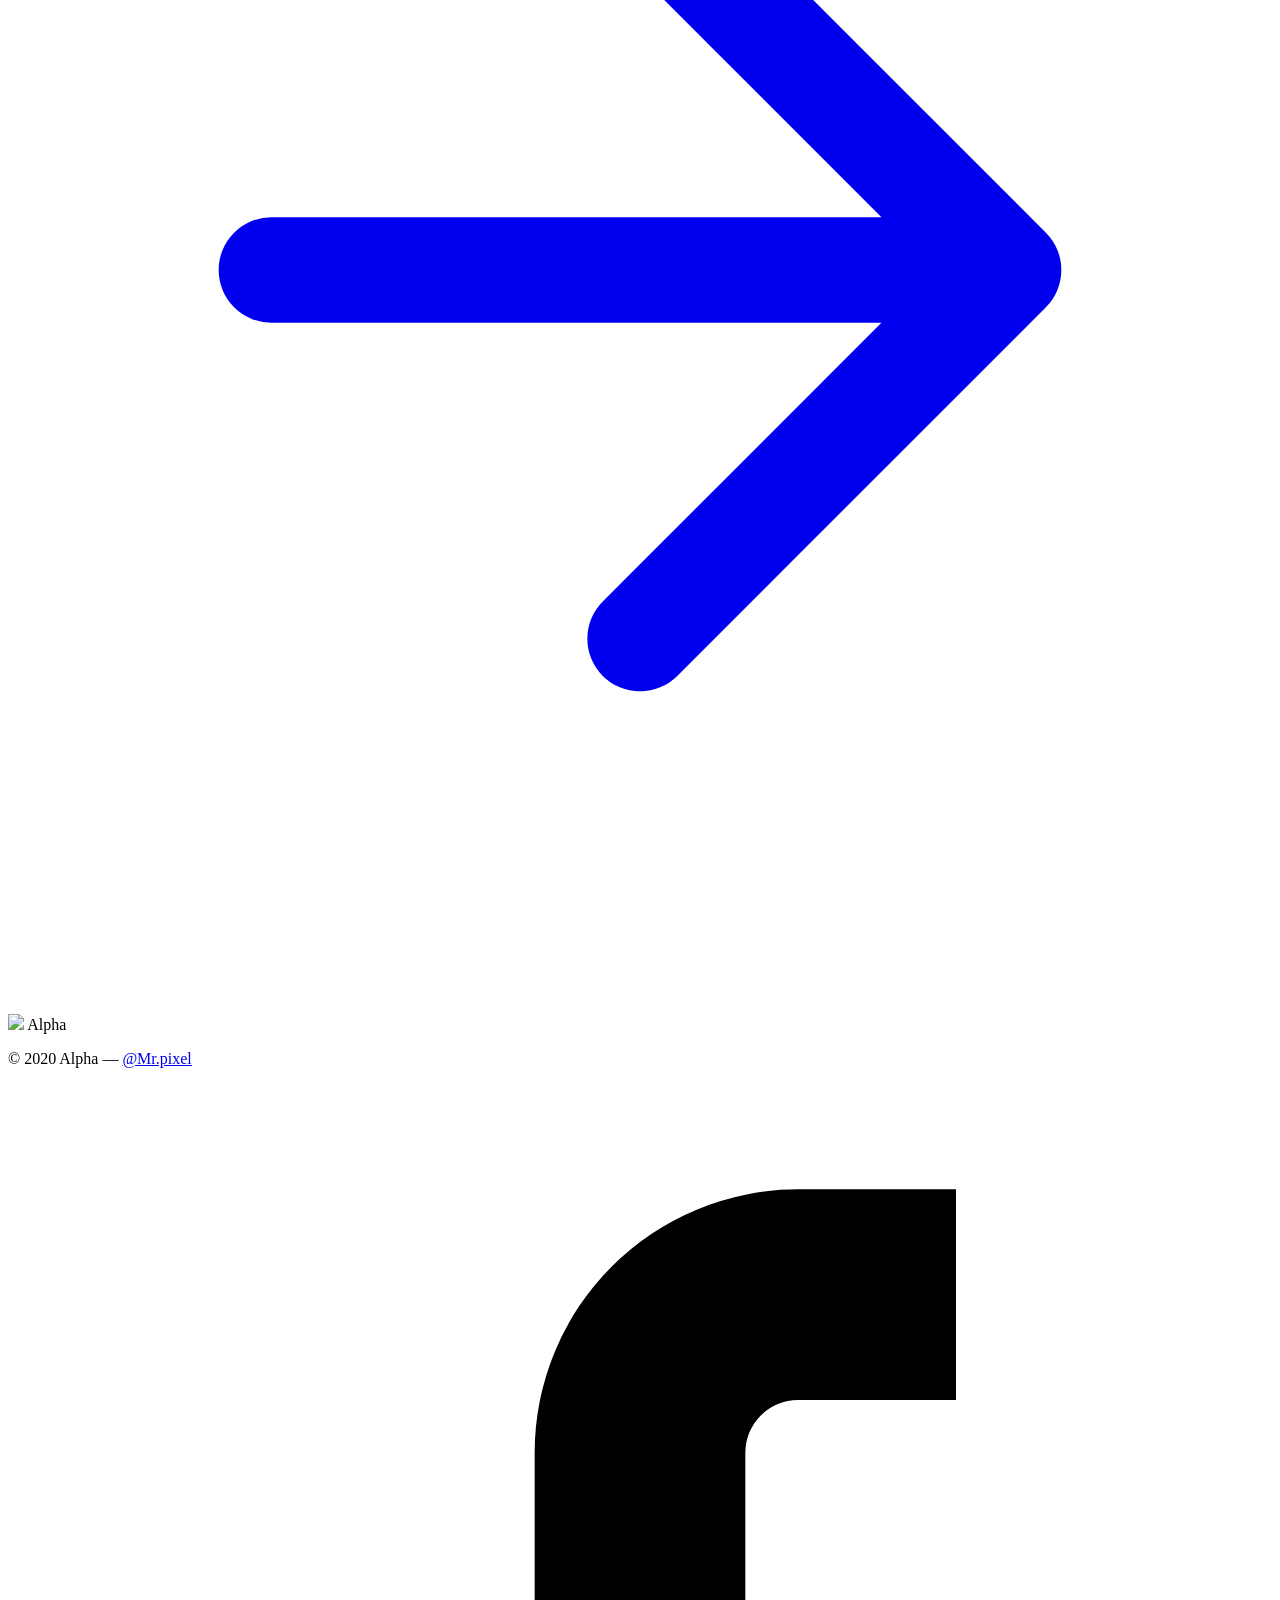
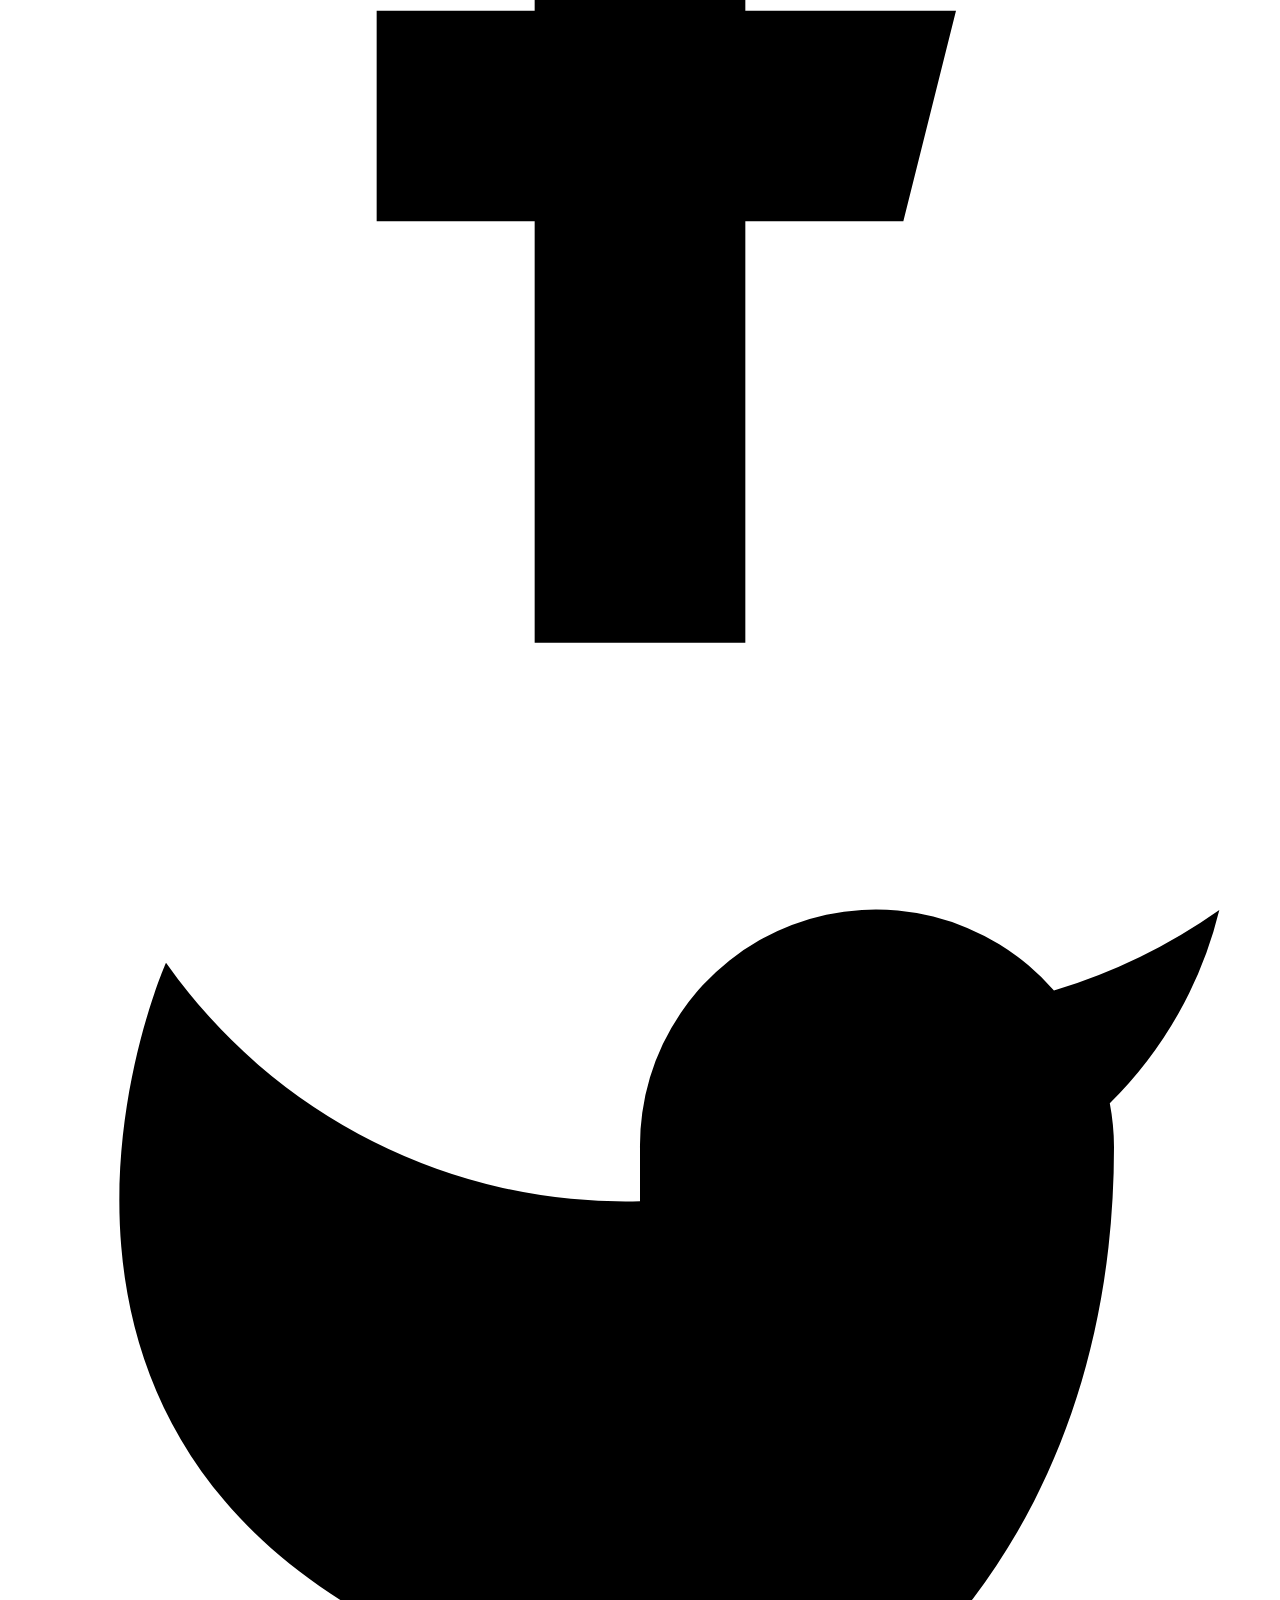
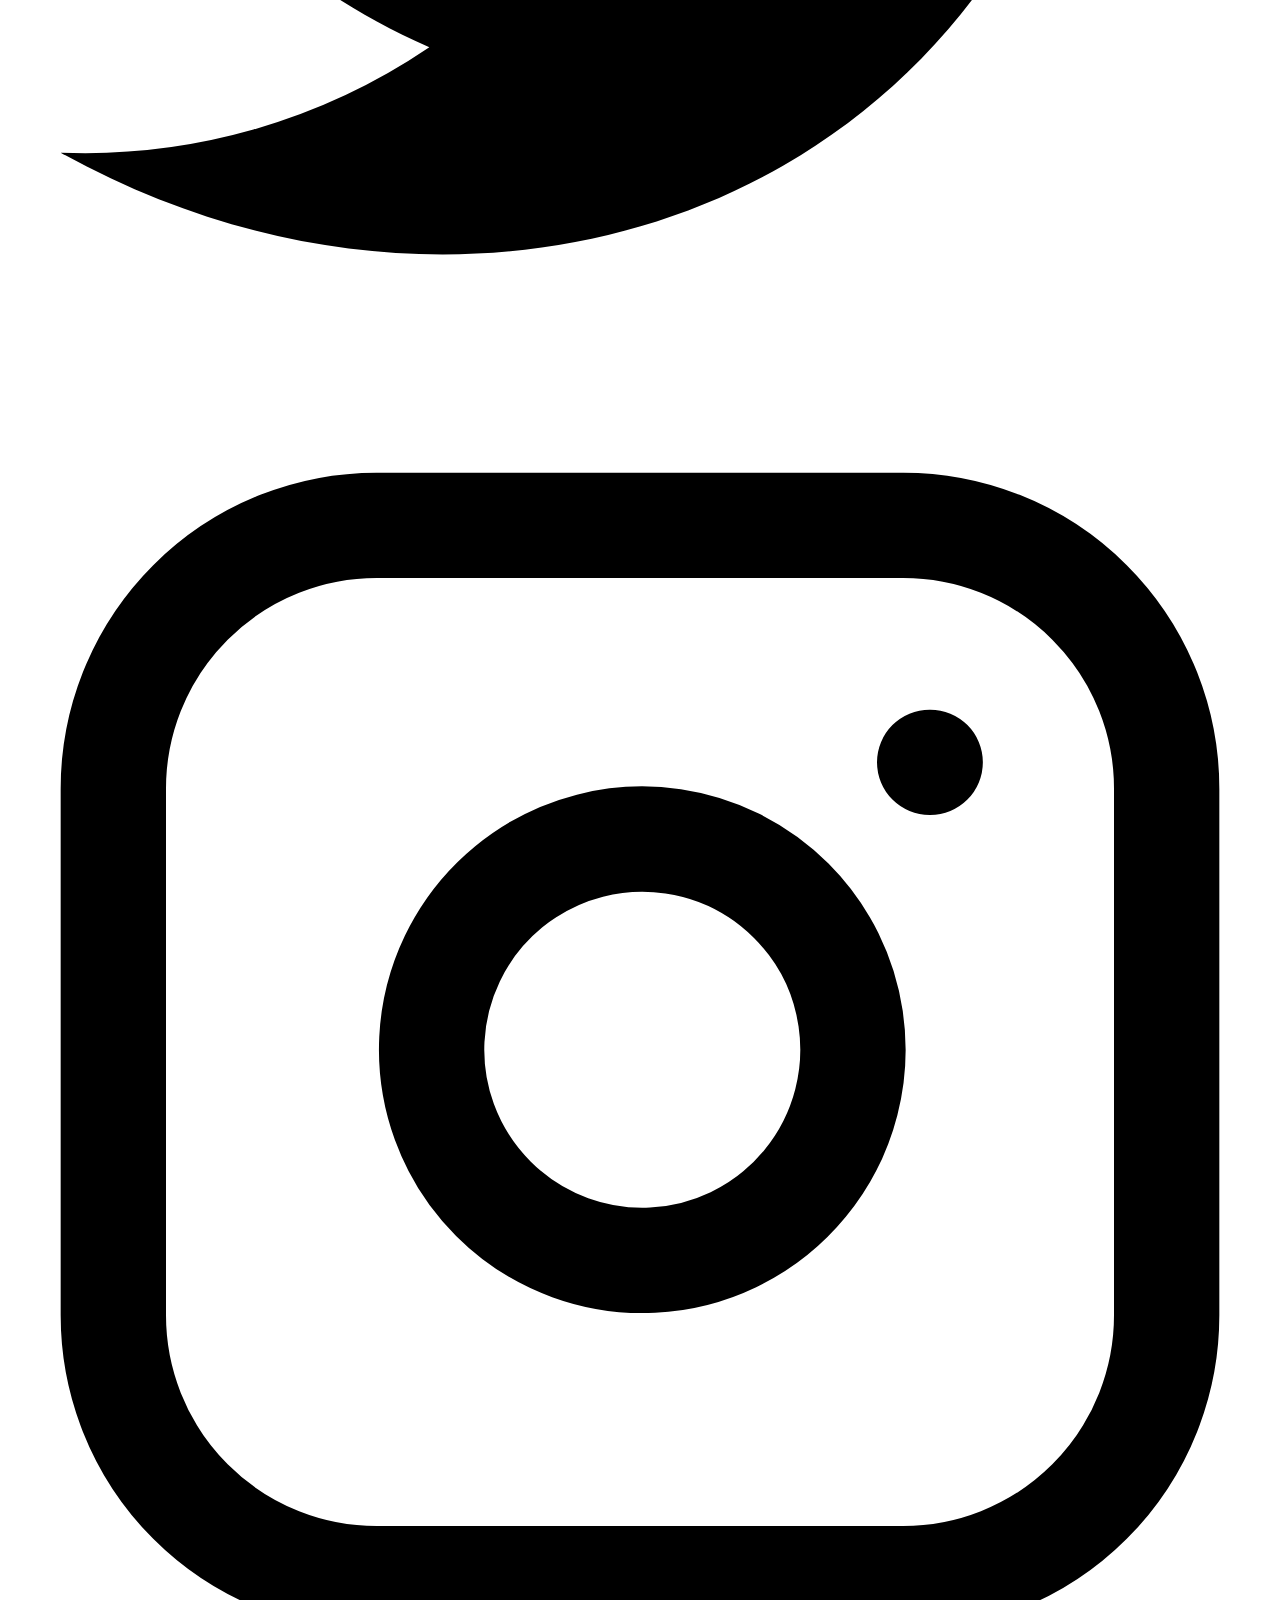
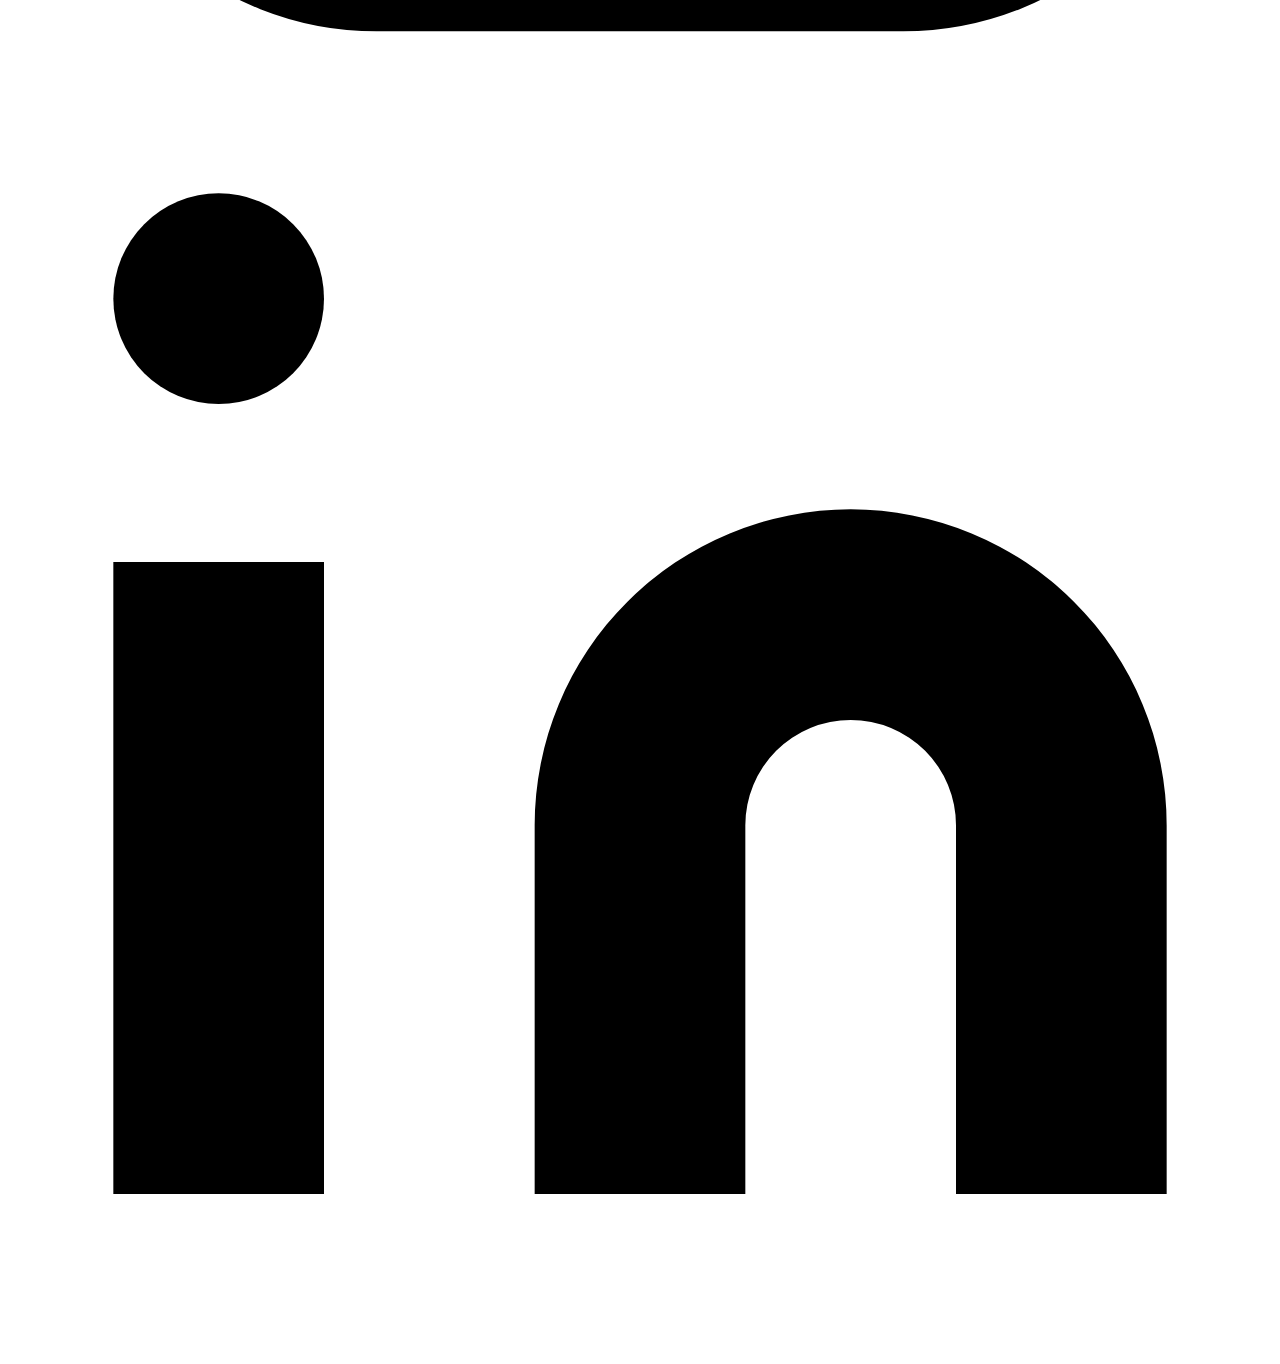
==== commit 6b5cbc75: "Update index.html" ====
--- a/index.html
+++ b/index.html
@@ -26,7 +26,7 @@
 <section id="main" class="text-gray-400  body-font">
   <div class="container mx-auto flex px-5 py-24 md:flex-row flex-col  items-center">
     <div class="lg:max-w-lg lg:w-full md:w-1/2 w-5/6 md:mb-0 mb-10 b">
-      <img id="profile" class="object-cover object-center rounded" alt="hero" src="Mr.pixel.png.png">
+      <img id="profile" class="object-cover object-center rounded" alt="hero" src="Mr.pixel.png">
     </div>
     <div class="lg:flex-grow md:w-1/2 lg:pl-24 md:pl-16 flex flex-col md:items-start md:text-left items-center text-center">
 
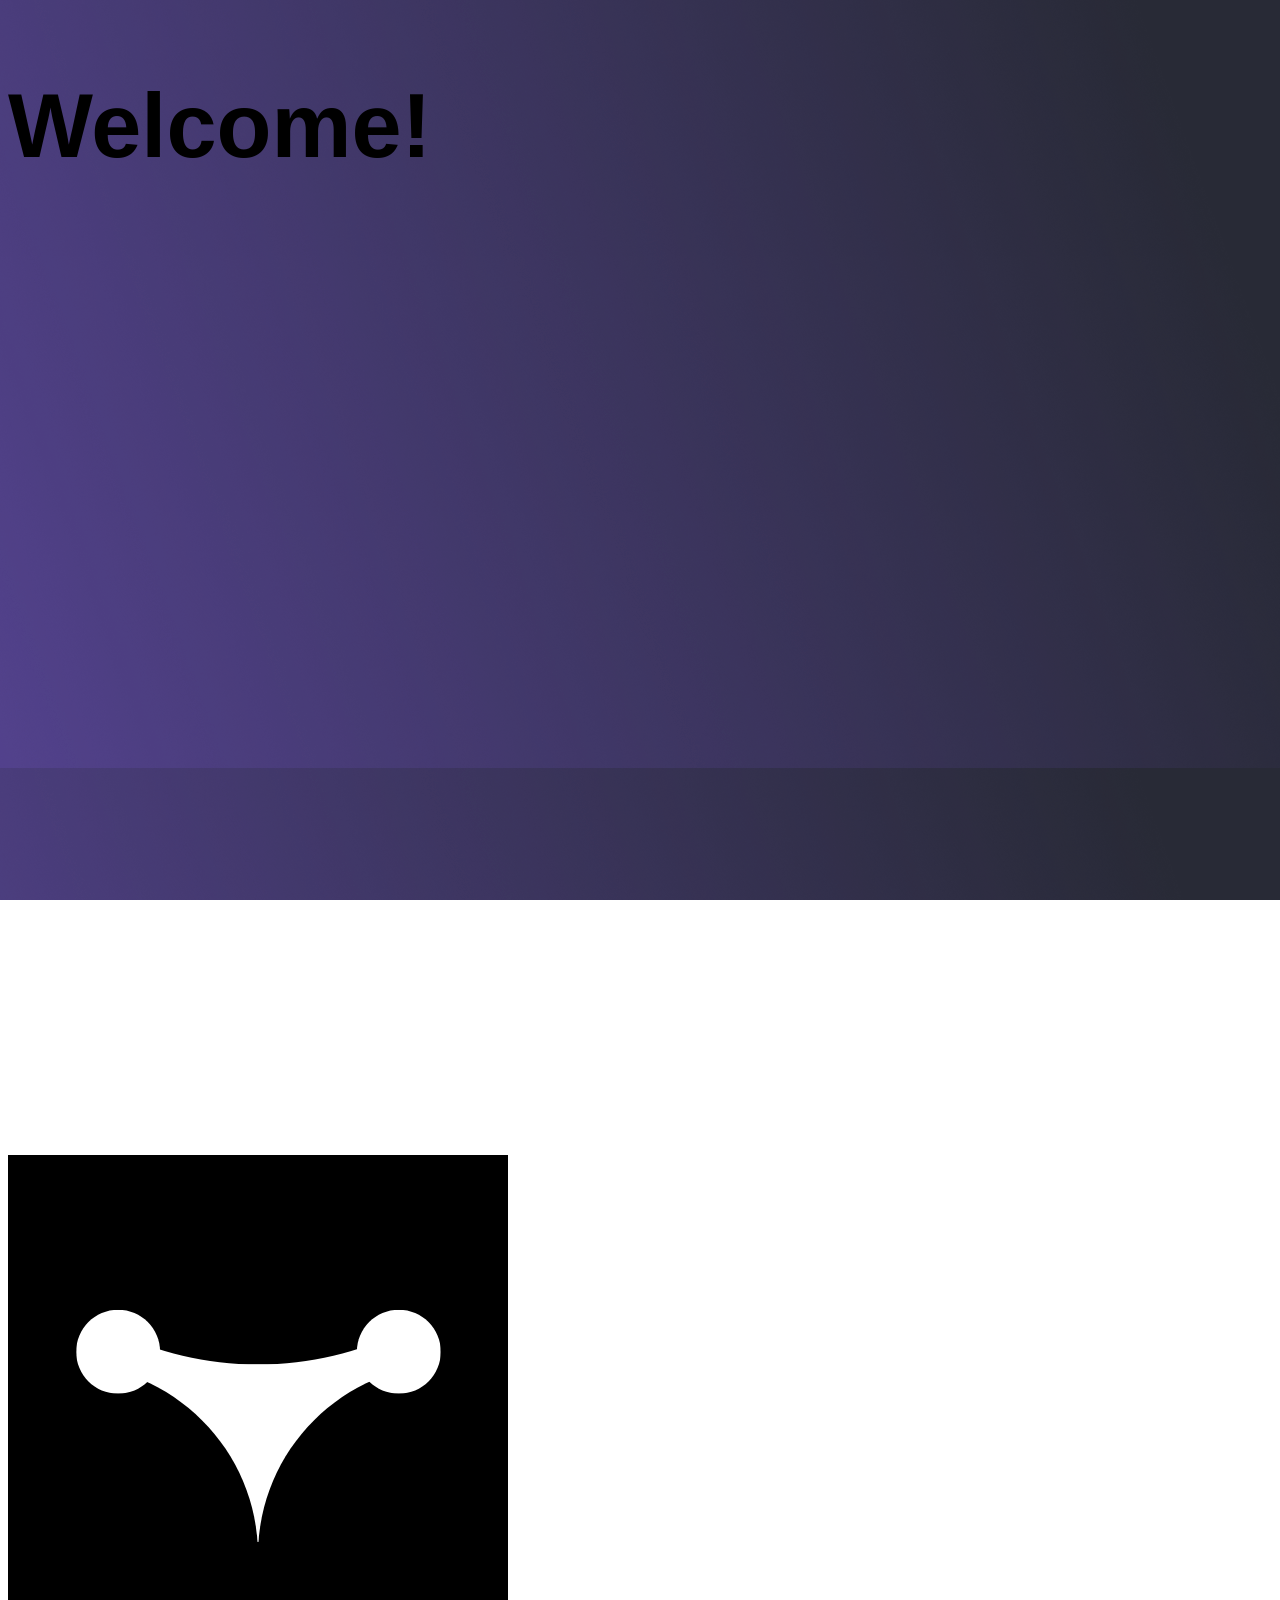
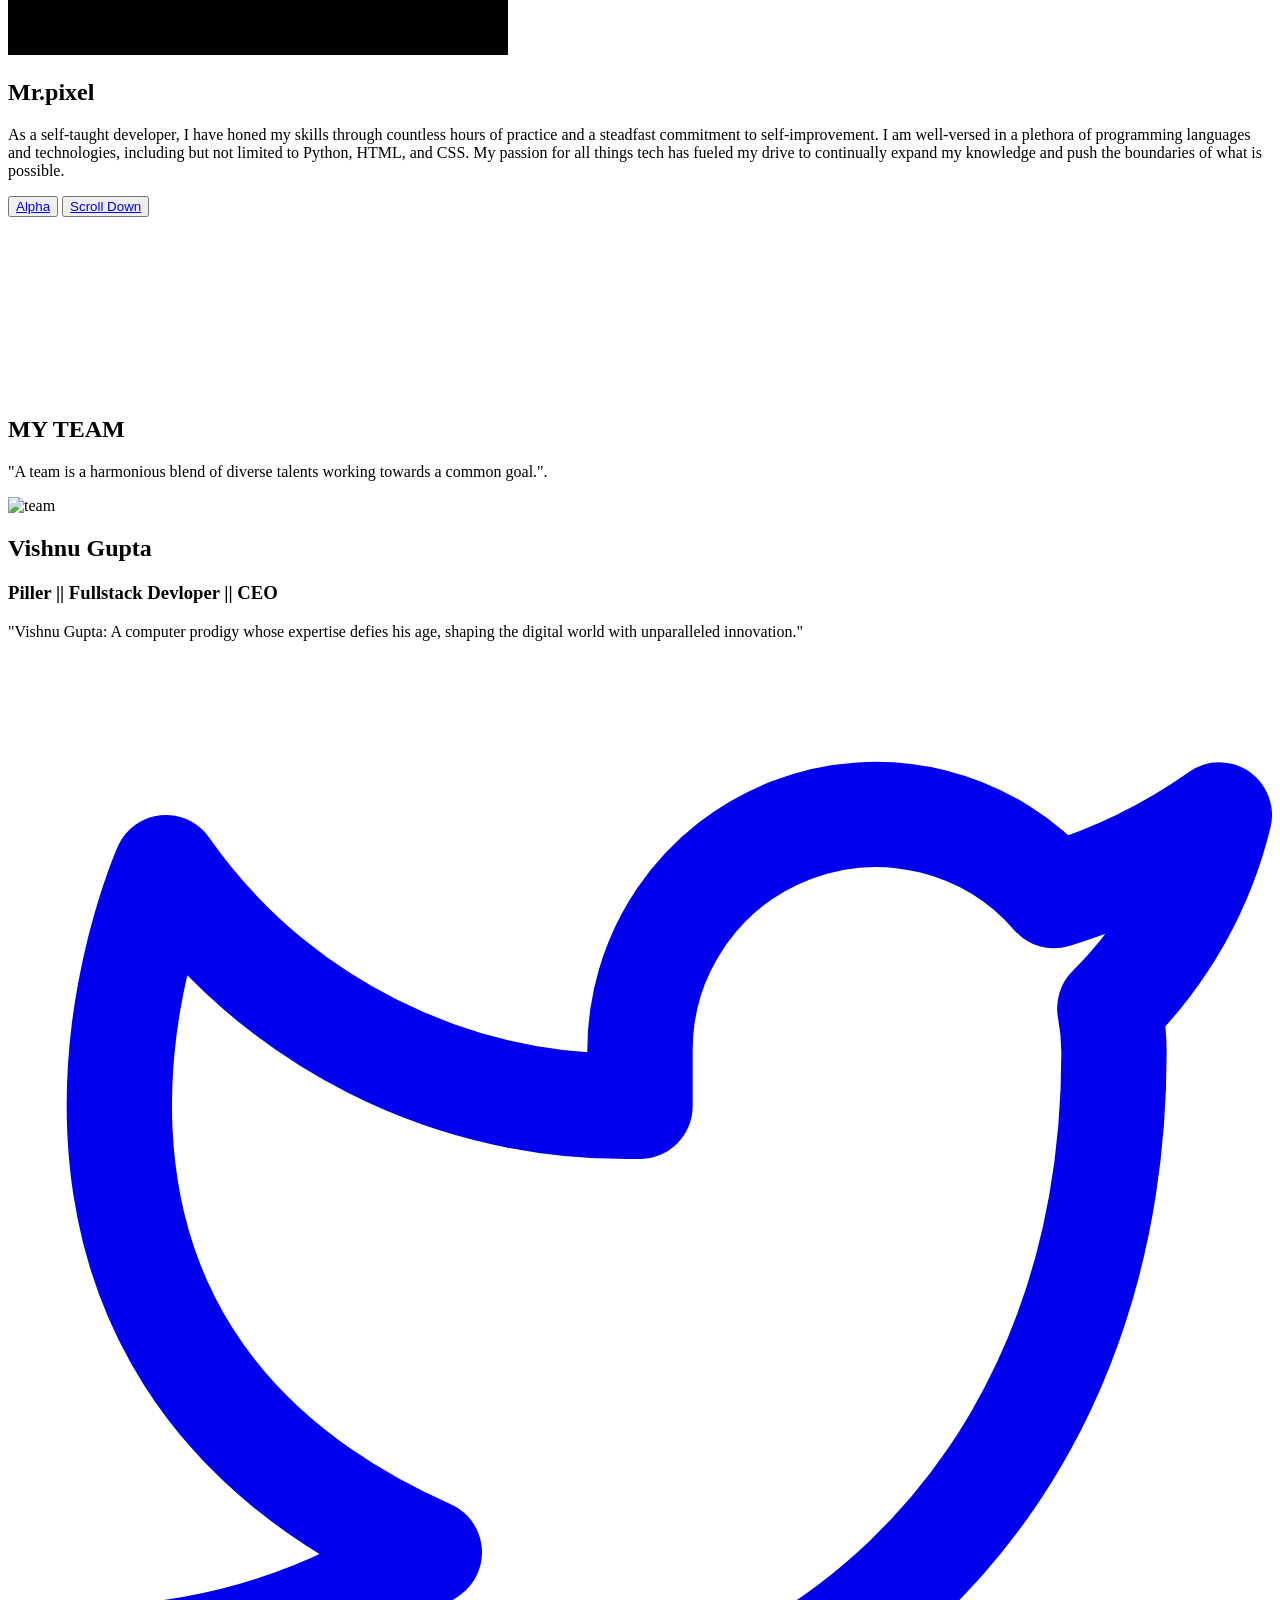
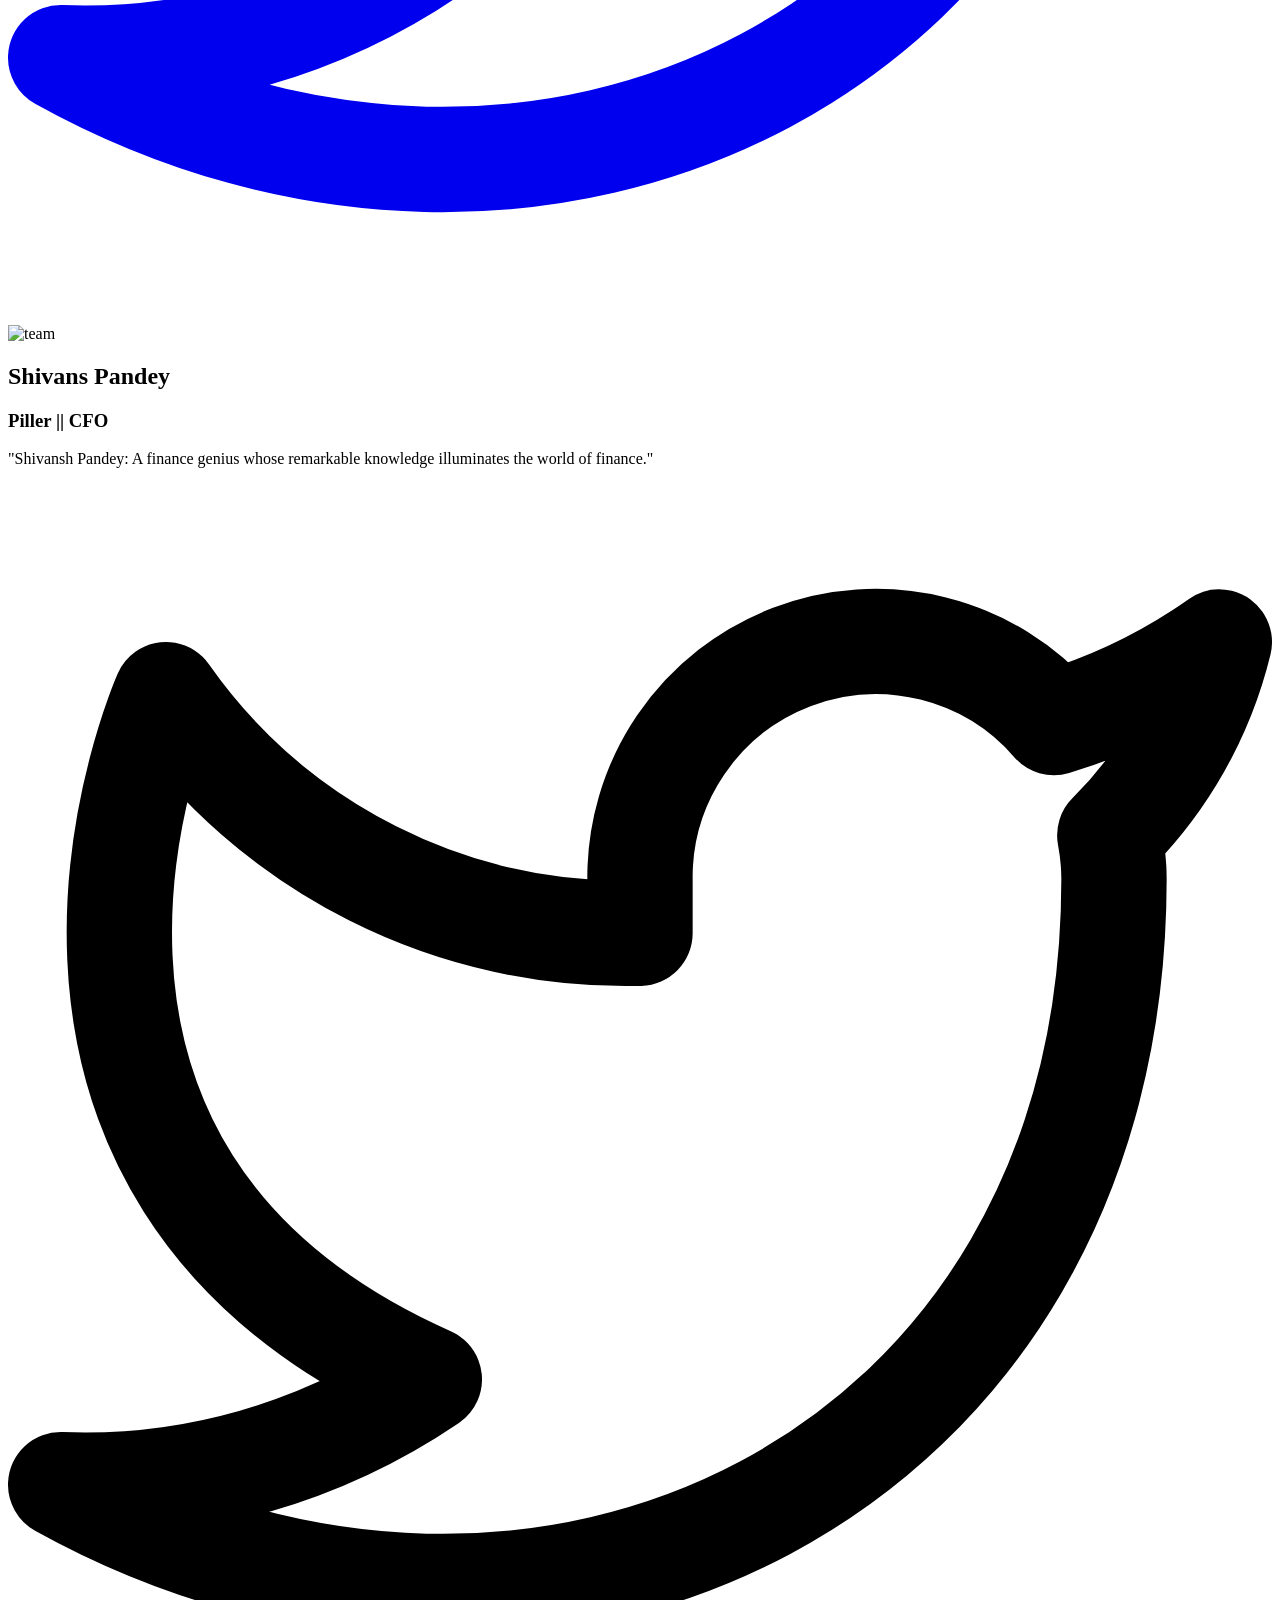
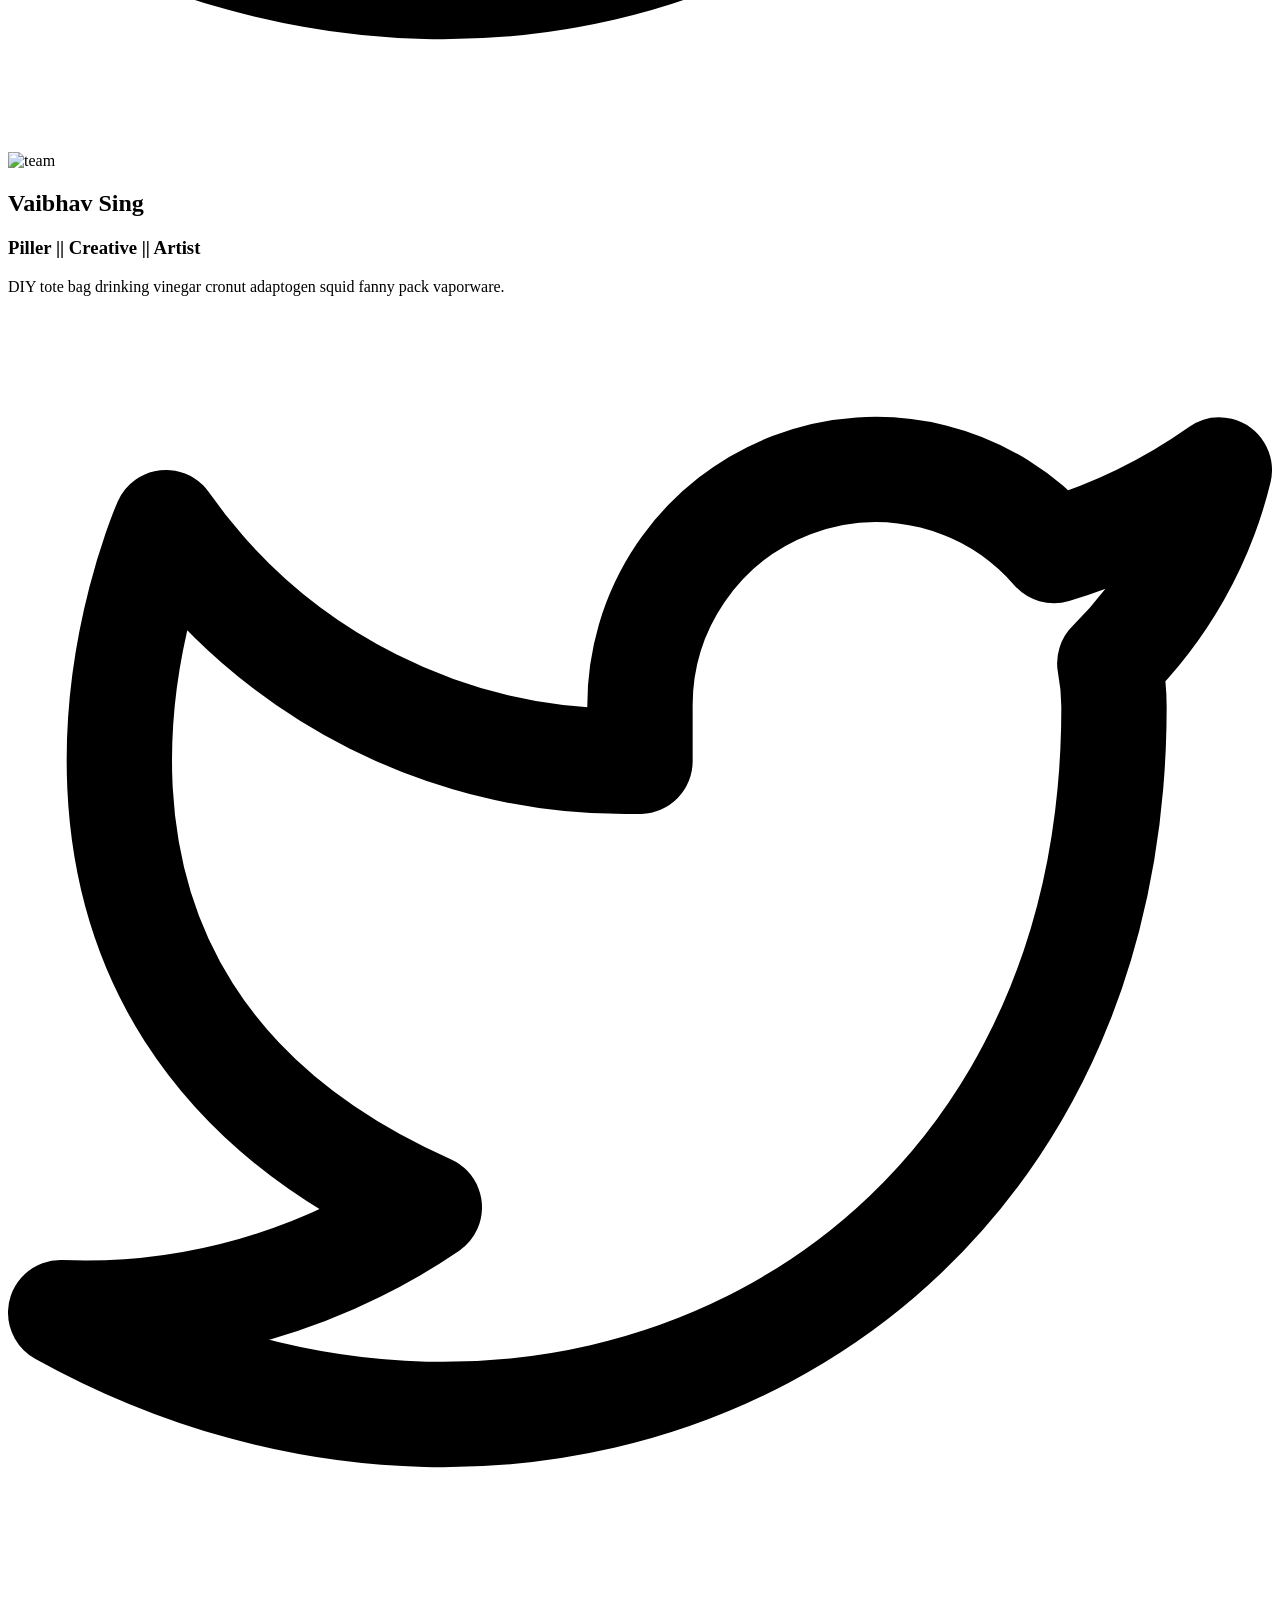
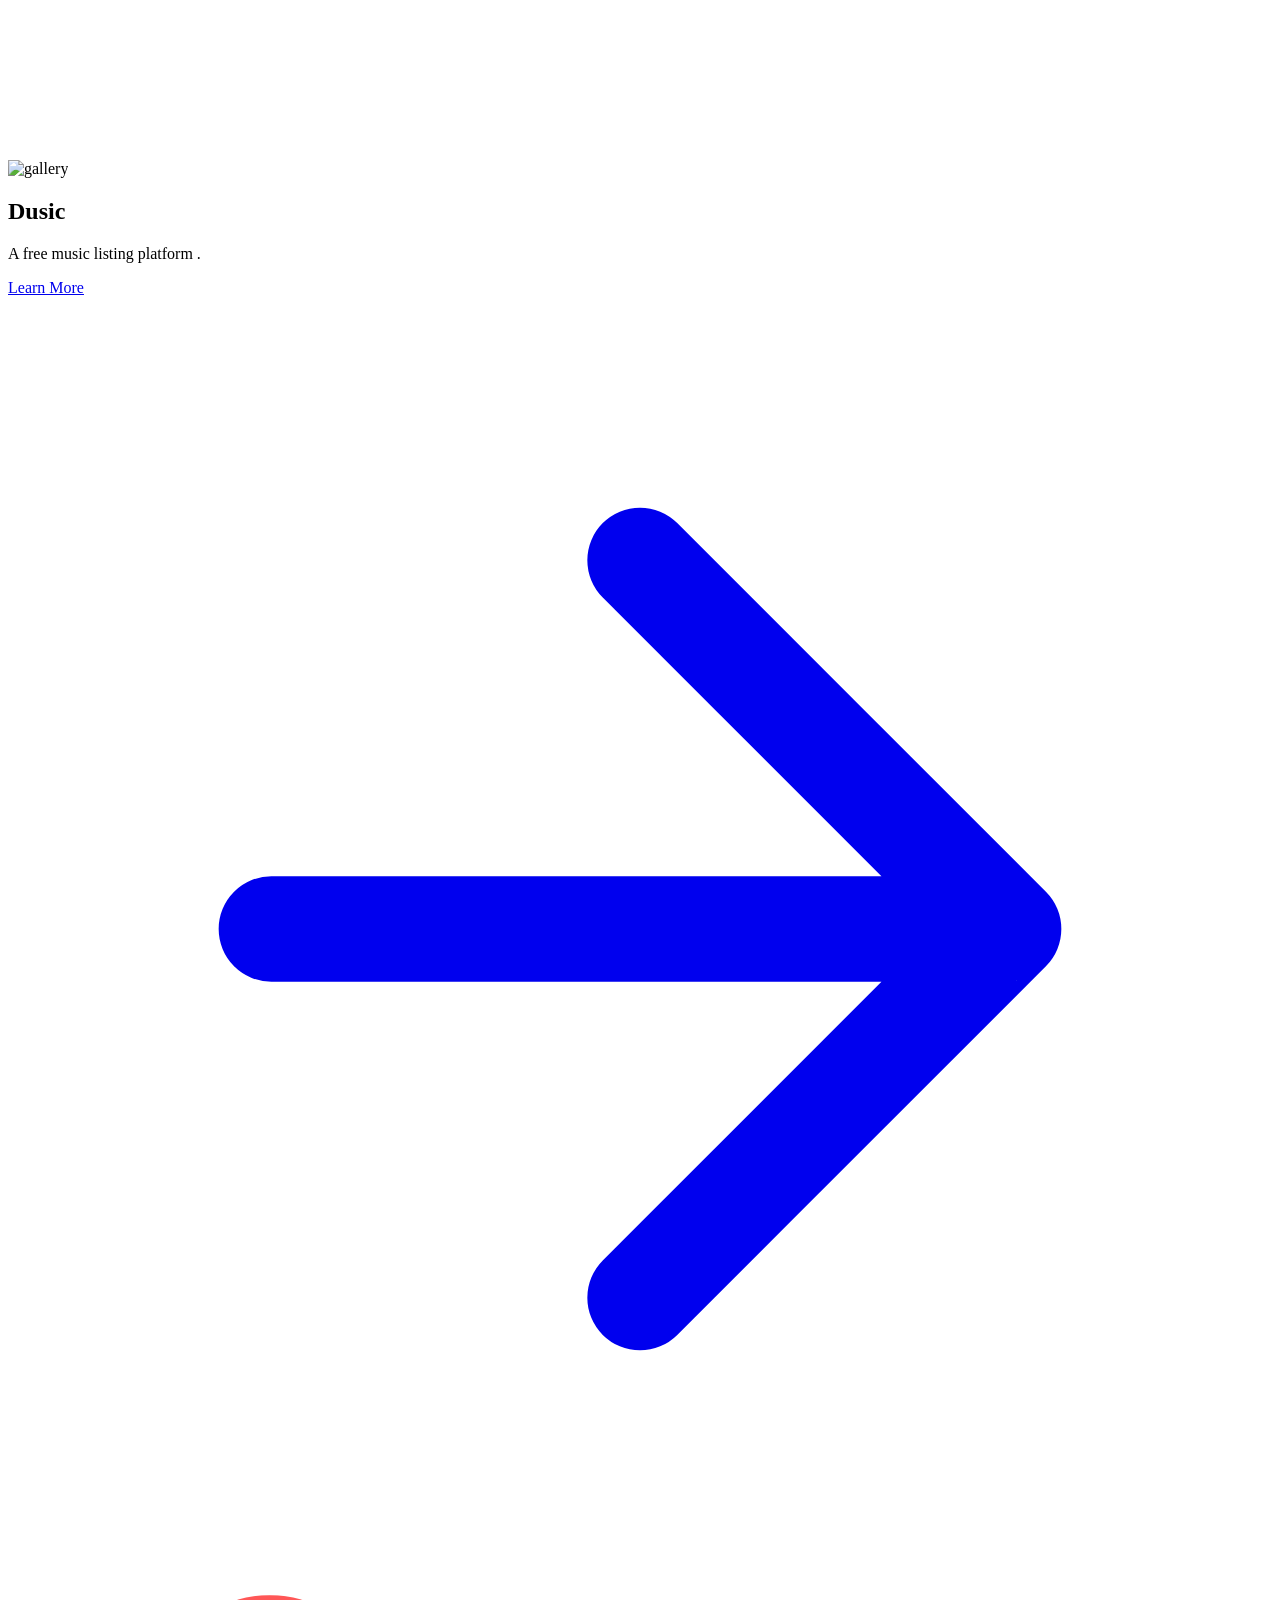
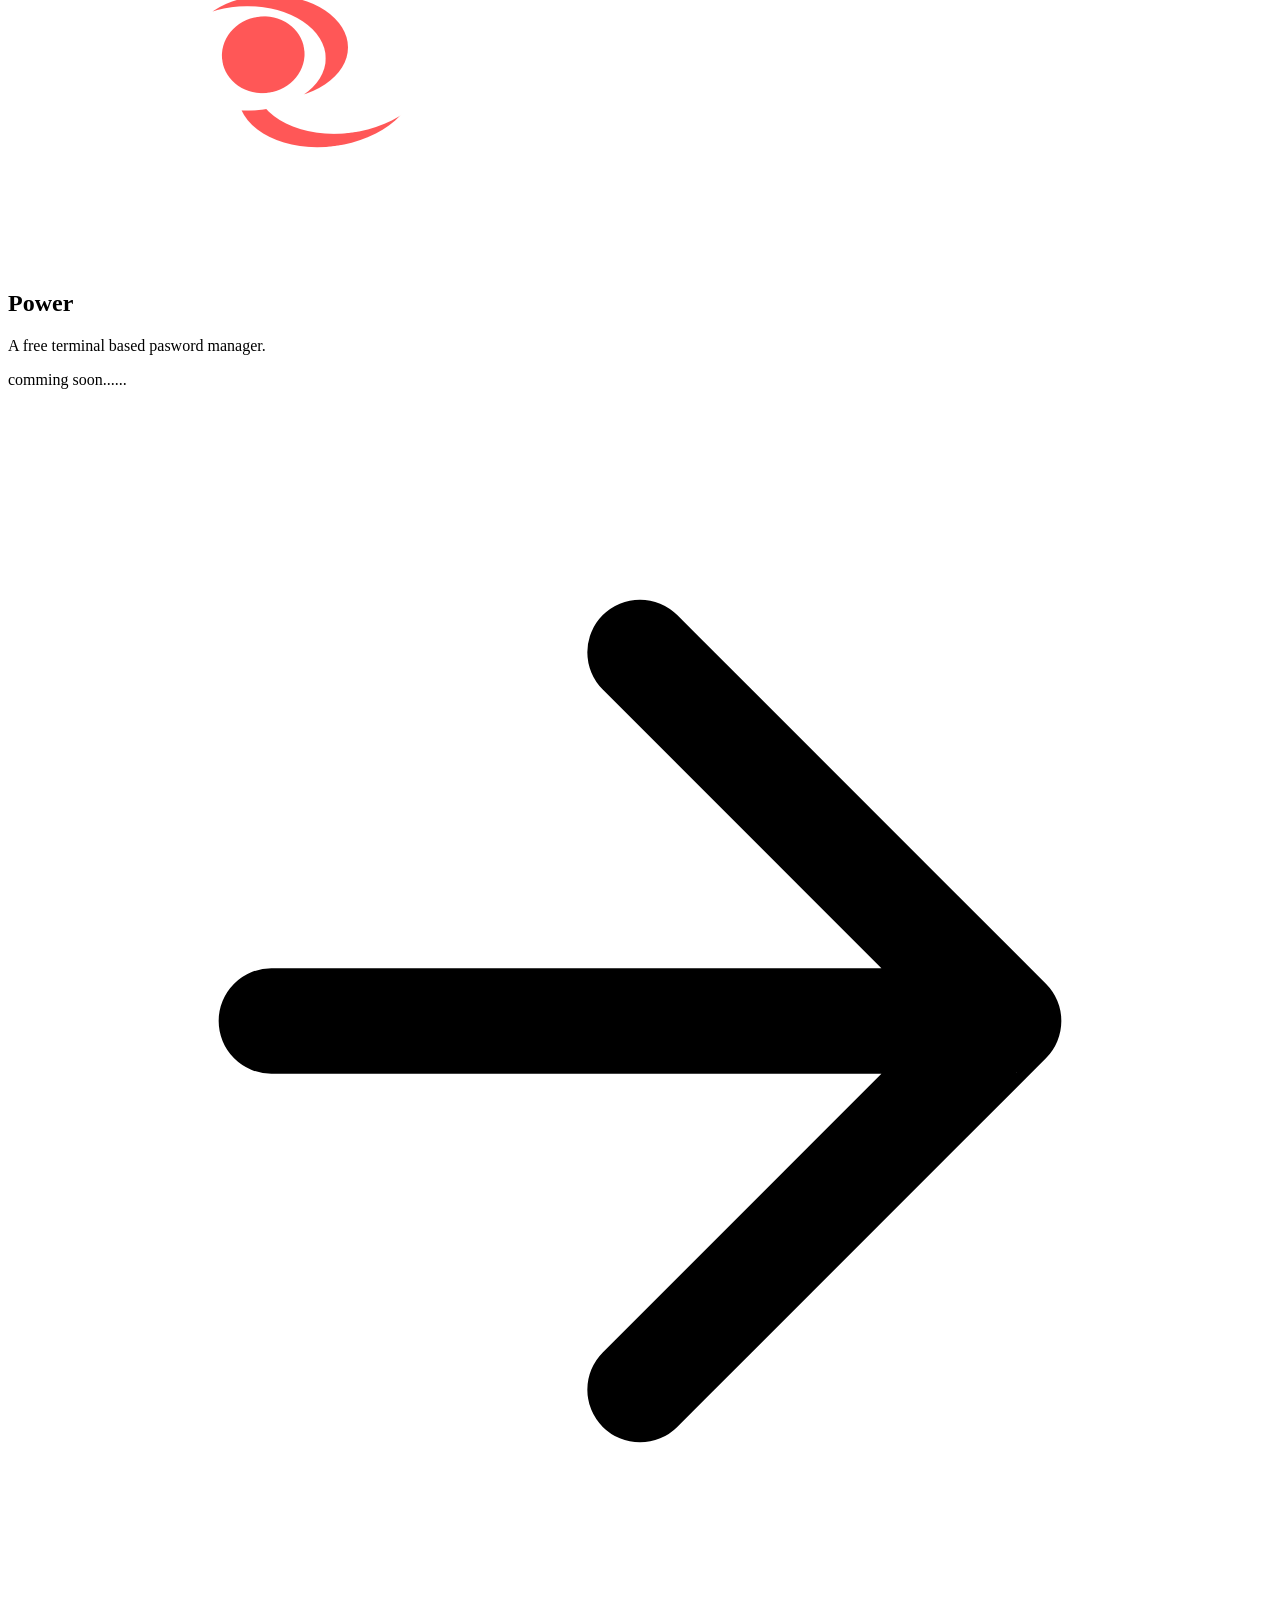
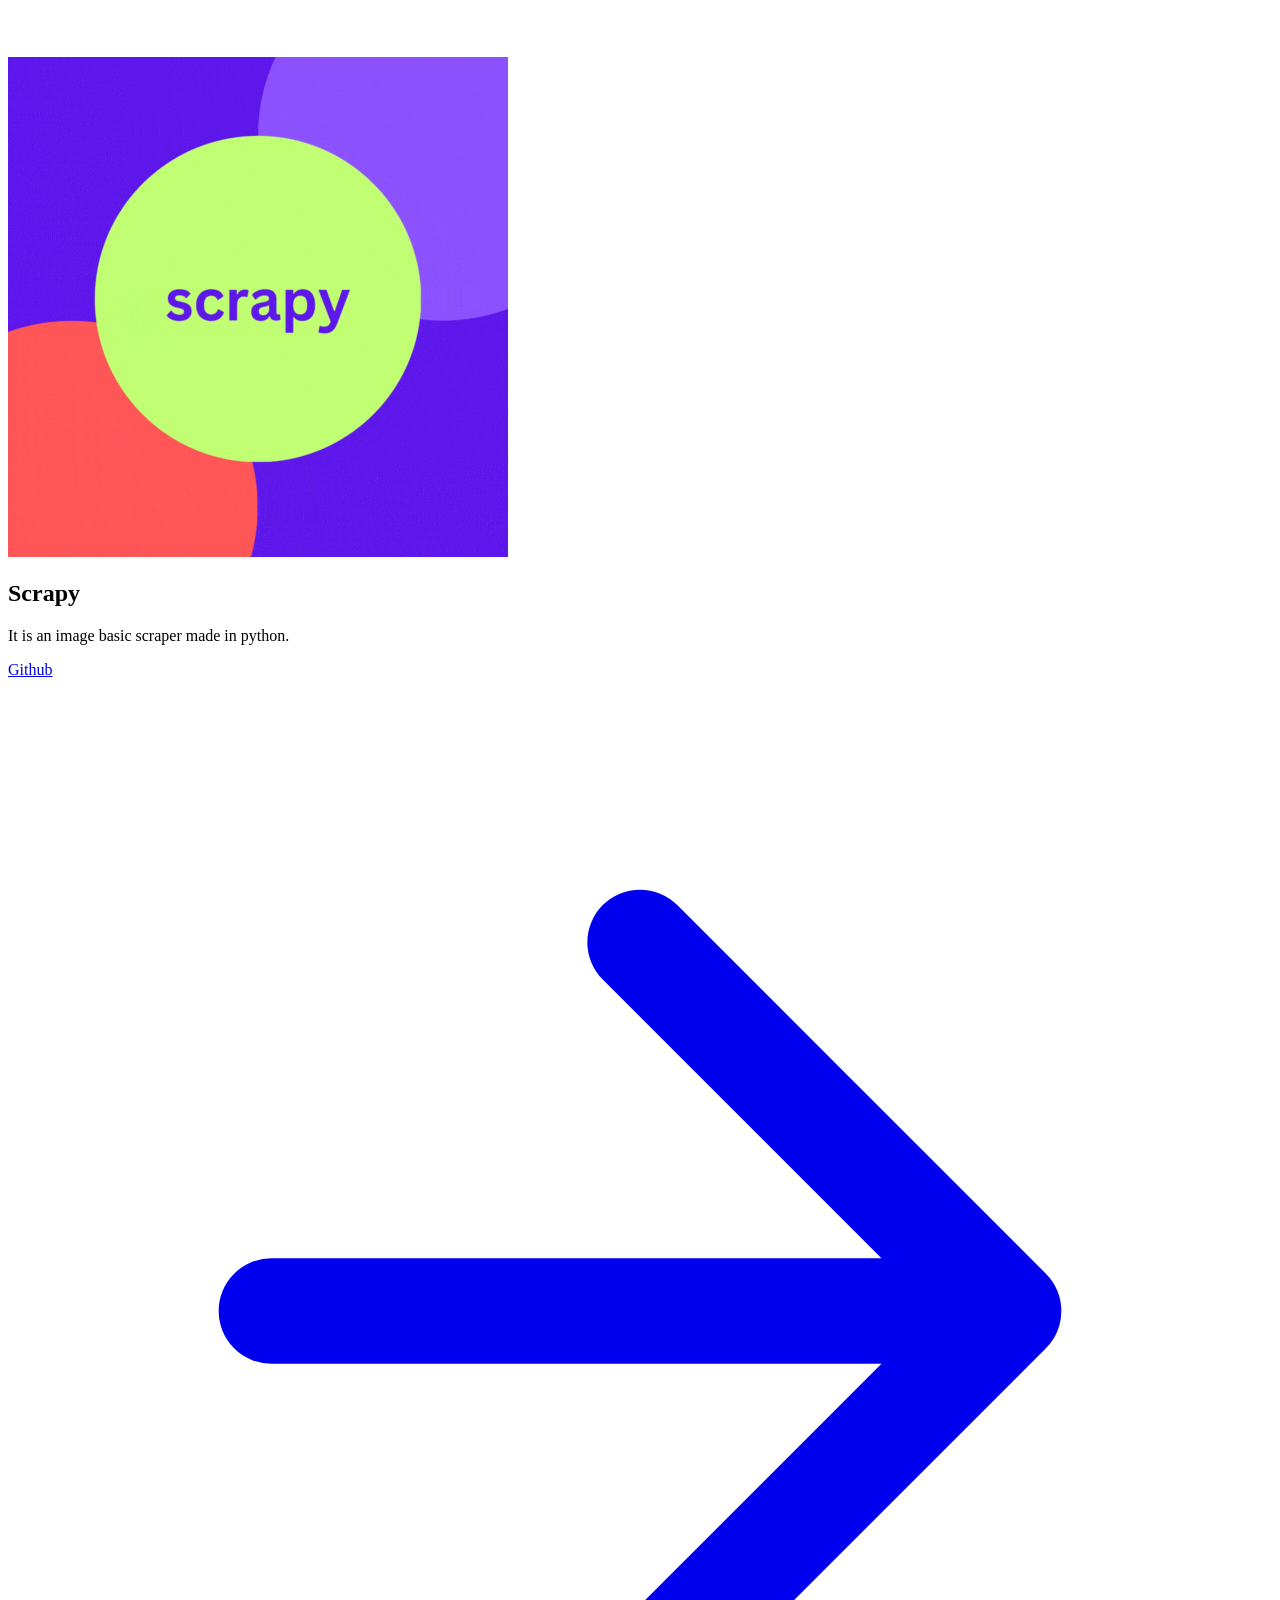
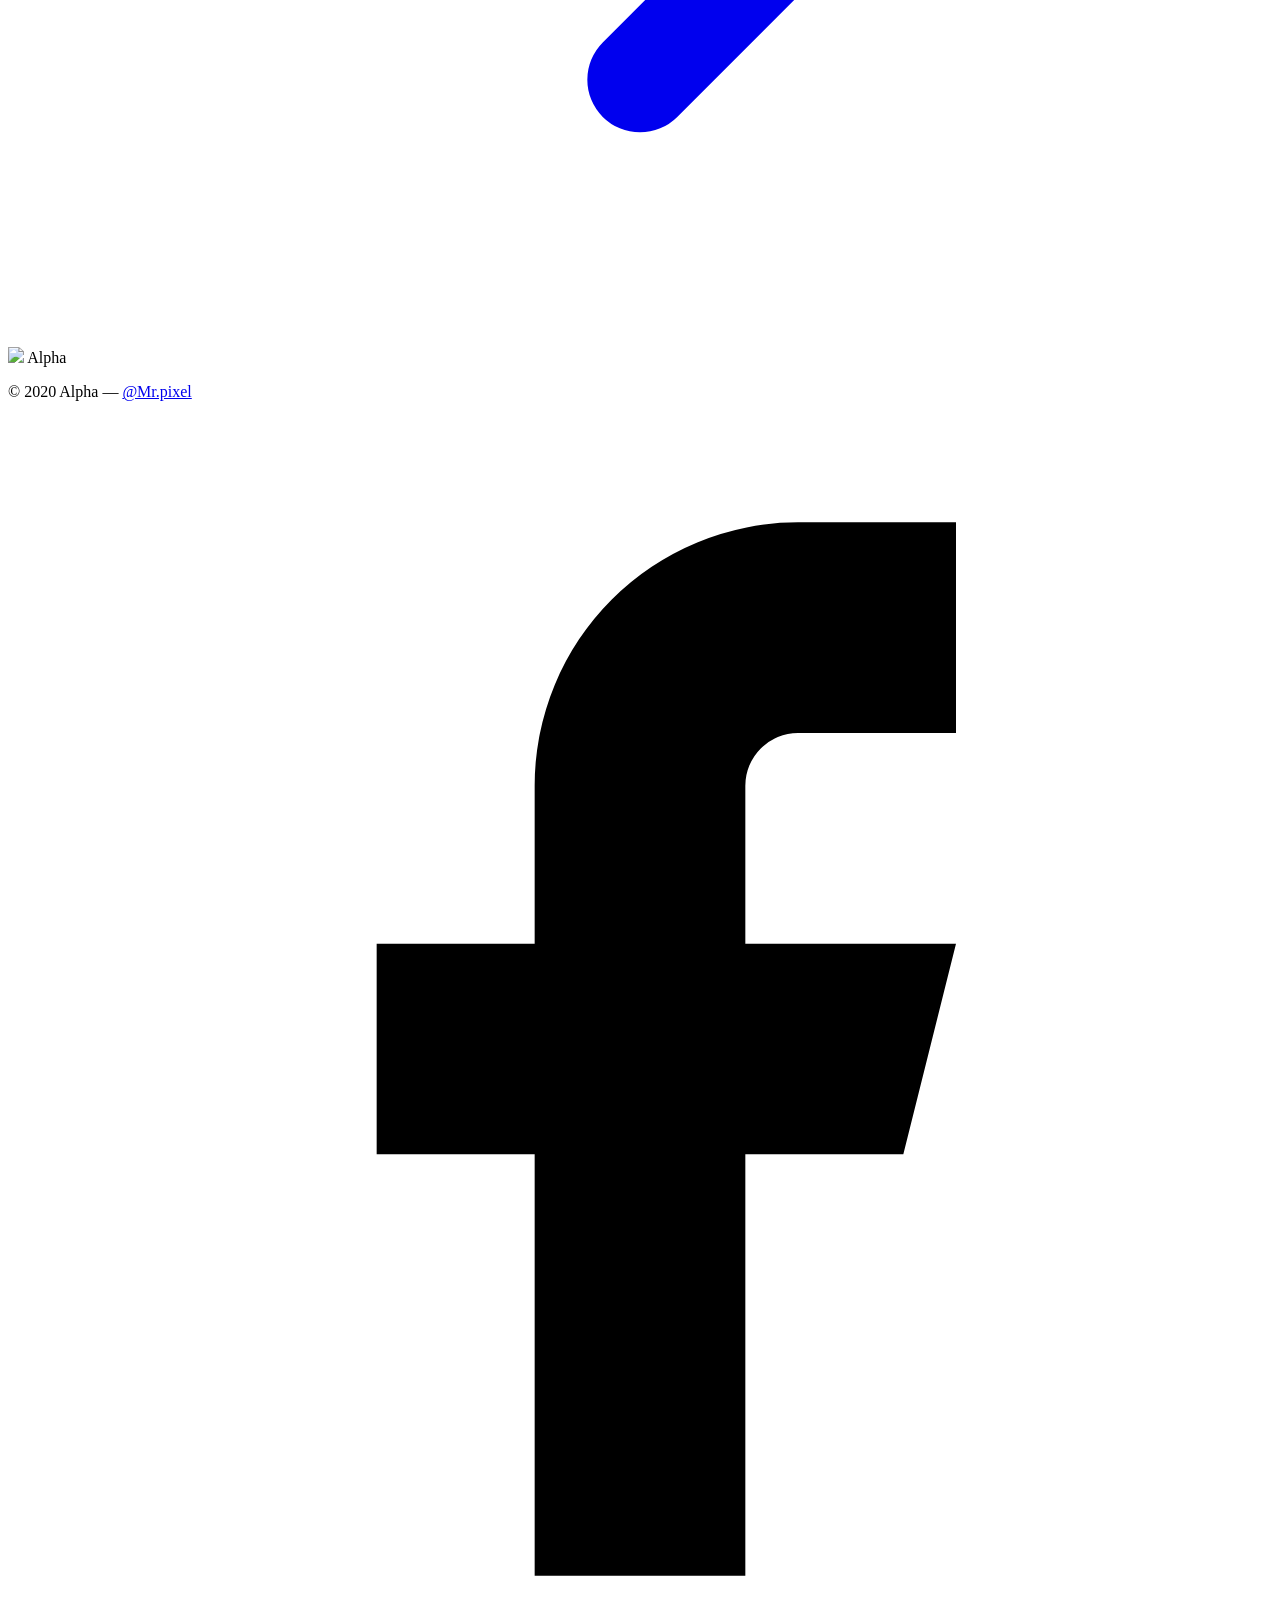
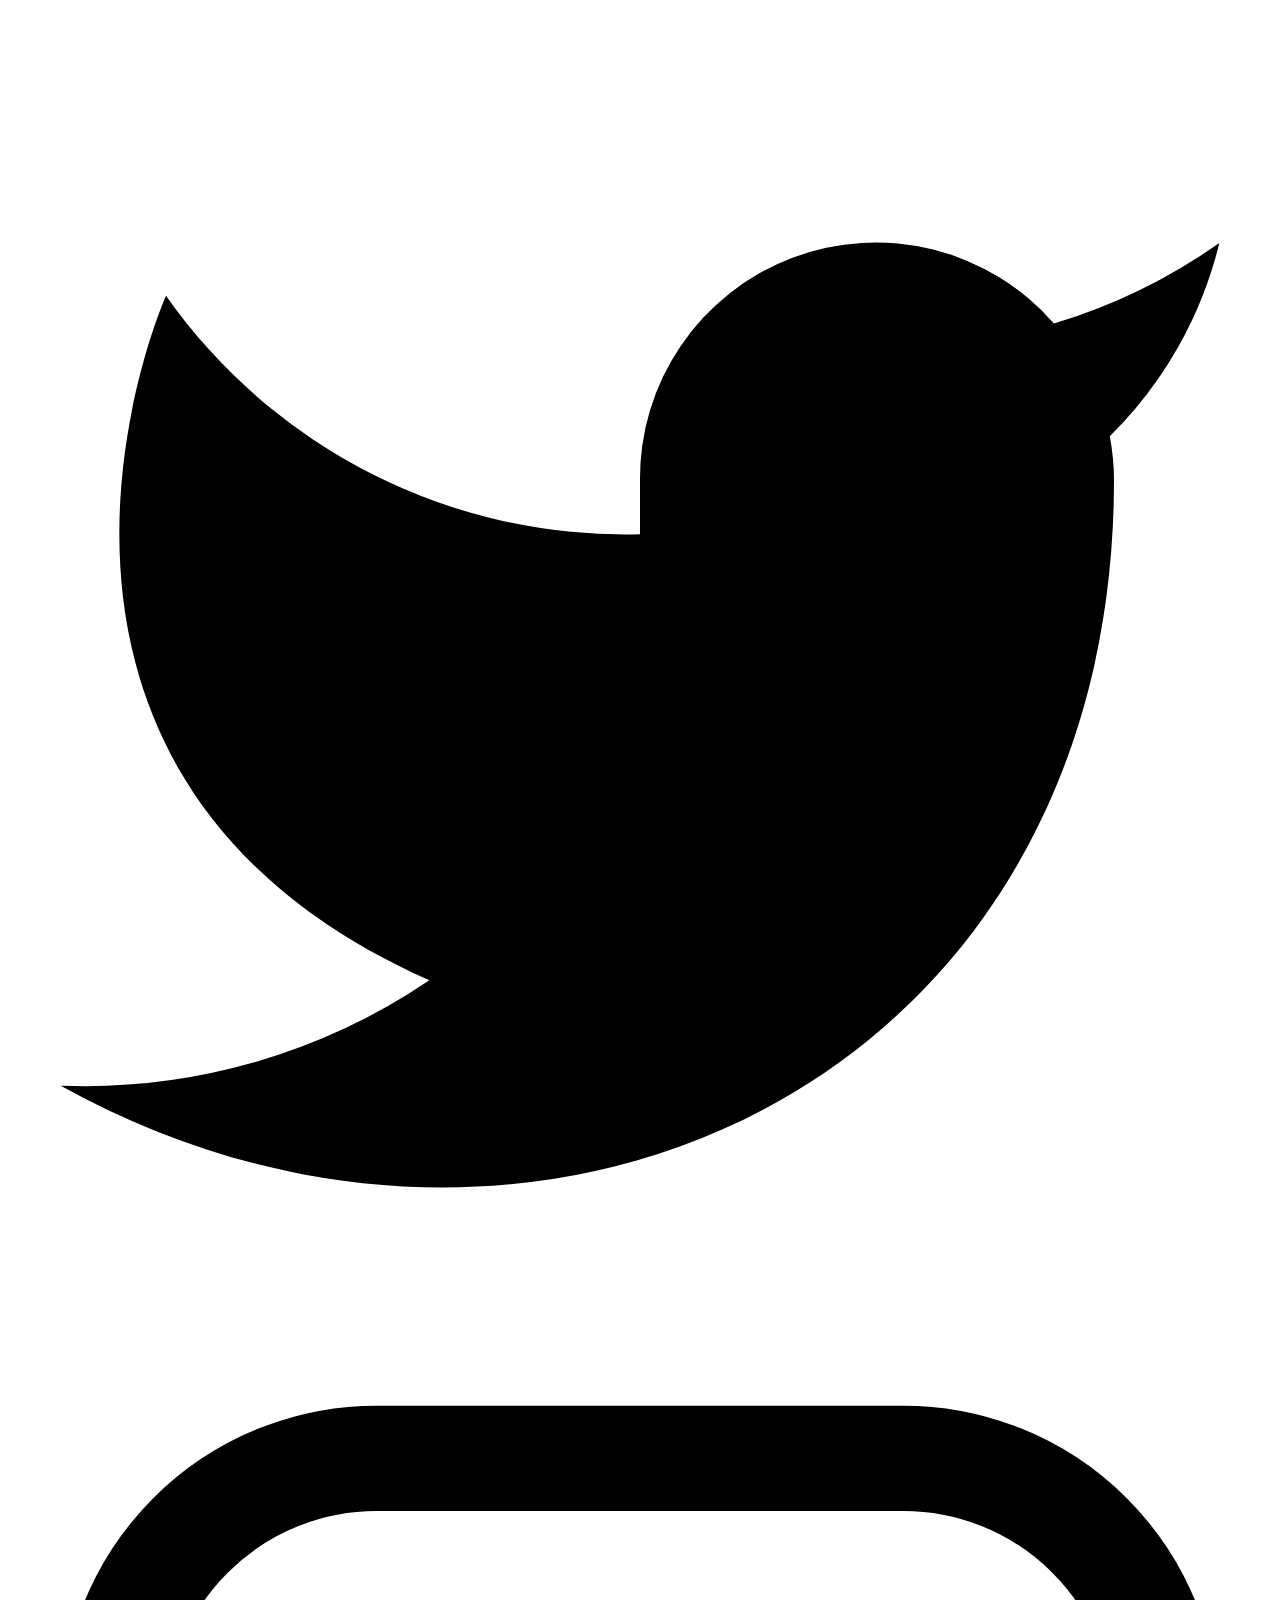
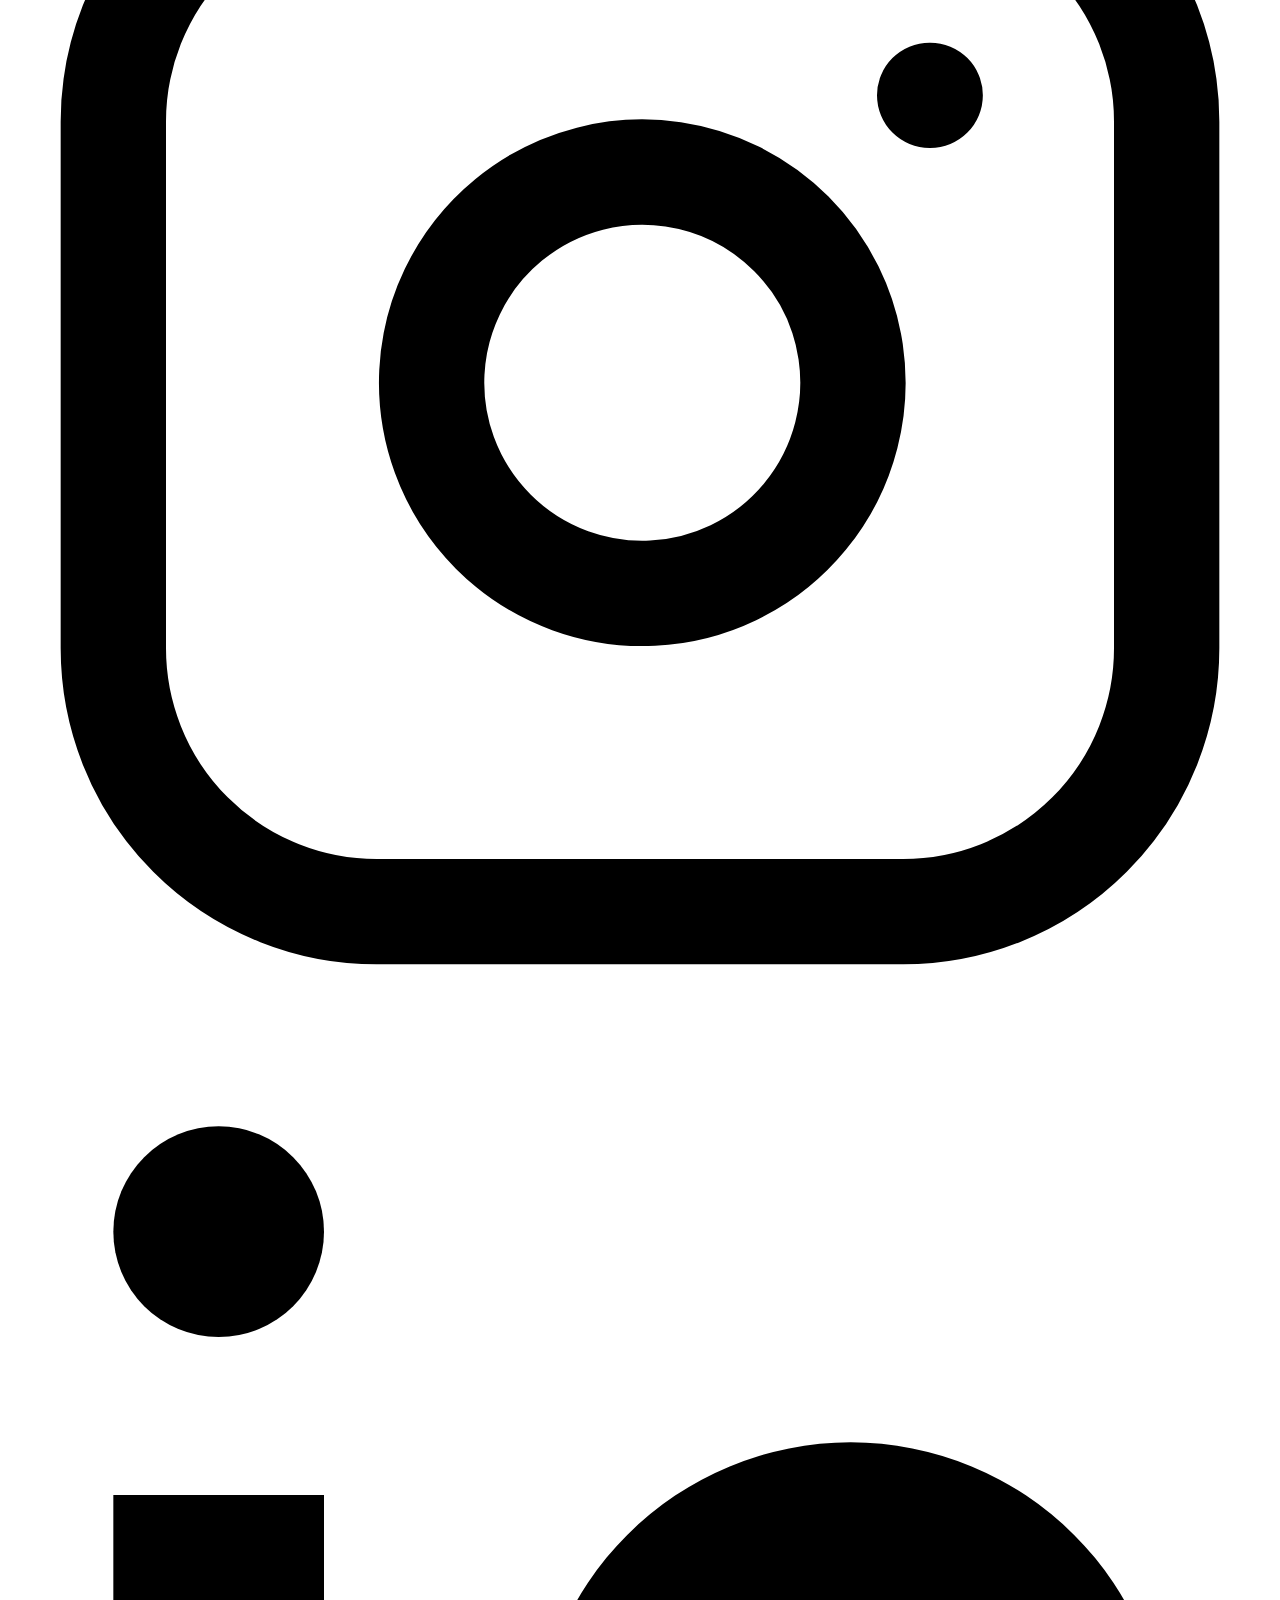
==== commit 4cb21cd7: "Add files via upload" ====
--- a/index.html
+++ b/index.html
@@ -36,86 +36,104 @@
       <p  class="  mb-8 leading-relaxed ">As a self-taught developer, I have honed my skills through countless hours of practice and a steadfast commitment to self-improvement. I am well-versed in a plethora of programming languages and technologies, including but not limited to Python, HTML, and CSS. My passion for all things tech has fueled my drive to continually expand my knowledge and push the boundaries of what is possible.</p>
       <div class="flex justify-center">
         <button class="inline-flex text-white bg-indigo-500 border-0 py-2 px-6 focus:outline-none hover:bg-indigo-600 rounded text-lg"><a href="https://thealphaones.netlify.app">Alpha</a></button>
-        <button class="ml-4 inline-flex text-gray-400 bg-gray-800 border-0 py-2 px-6 focus:outline-none hover:bg-gray-700 hover:text-white rounded text-lg"><a href="#tetis">Scroll Down</a></button>
+        <button class="ml-4 inline-flex text-gray-400 bg-gray-800 border-0 py-2 px-6 focus:outline-none hover:bg-gray-700 hover:text-white rounded text-lg"><a href="#team">Scroll Down</a></button>
       </div>
     </div>
   </div>
 </section>
 
-<br>
-<br>
-<br>
-<br>
-<br>
-<br>
-<br>
-
-<section id="tetis" class="text-gray-400 body-font">
+
+<br>
+<br>
+<br>
+<br>
+<br>
+<br>
+<br>
+<br>
+<br>
+<br>
+
+<section id="team" class="text-gray-400  body-font">
   <div class="container px-5 py-24 mx-auto">
+    <div class="flex flex-col text-center w-full mb-20">
+      <h1 class="text-2xl font-medium title-font mb-4 text-white tracking-widest">MY TEAM</h1>
+      <p class="lg:w-2/3 mx-auto leading-relaxed text-base">"A team is a harmonious blend of diverse talents working towards a common goal.".</p>
+    </div>
     <div class="flex flex-wrap -m-4">
-      <div class="p-4 md:w-1/3">
-        <div class="h-full border-2 border-gray-800 rounded-lg overflow-hidden">
-          <img class="lg:h-48 md:h-36 w-full object-cover object-center" src="https://dummyimage.com/720x400" alt="blog">
-          <div class="p-6">
-            <h2 class="tracking-widest text-xs title-font font-medium text-gray-500 mb-1">Tannmay Dilip</h2>
-            <h1 class="title-font text-lg font-medium text-white mb-3">Jarden</h1>
-            <p class="leading-relaxed mb-3">Hello! I am Tannmay Dilip and one of the pillers of TheAlphaOnes.</p>
-            <div class="flex items-center flex-wrap ">
-              <a class="text-indigo-400 inline-flex items-center md:mb-2 lg:mb-0">Learn More
-                <svg class="w-4 h-4 ml-2" viewBox="0 0 24 24" stroke="currentColor" stroke-width="2" fill="none" stroke-linecap="round" stroke-linejoin="round">
-                  <path d="M5 12h14"></path>
-                  <path d="M12 5l7 7-7 7"></path>
+      <div class="p-4 lg:w-1/2">
+        <div class="h-full flex sm:flex-row flex-col items-center sm:justify-start justify-center text-center sm:text-left">
+          <img alt="team" class="flex-shrink-0 rounded-lg w-48 h-48 object-cover object-center sm:mb-0 mb-4" src="https://thenorm.netlify.app/imgs/vg.png">
+          <div class="flex-grow sm:pl-8">
+            <h2 class="title-font font-medium text-lg text-white">Vishnu Gupta</h2>
+            <h3 class="text-gray-500 mb-3">Piller || Fullstack Devloper || CEO</h3>
+            <p class="mb-4">"Vishnu Gupta: A computer prodigy whose expertise defies his age, shaping the digital world with unparalleled innovation."</p>
+            <span class="inline-flex">
+              
+              <a class="ml-2 text-gray-500" href="https://twitter.com/TheNormVg?s=20">
+                <svg fill="none" stroke="currentColor" stroke-linecap="round" stroke-linejoin="round" stroke-width="2" class="w-5 h-5" viewBox="0 0 24 24">
+                  <path d="M23 3a10.9 10.9 0 01-3.14 1.53 4.48 4.48 0 00-7.86 3v1A10.66 10.66 0 013 4s-4 9 5 13a11.64 11.64 0 01-7 2c9 5 20 0 20-11.5a4.5 4.5 0 00-.08-.83A7.72 7.72 0 0023 3z"></path>
                 </svg>
               </a>
              
-            </div>
-          </div>
-        </div>
-      </div>
-      <div class="p-4 md:w-1/3">
-        <div class="h-full border-2 border-gray-800 rounded-lg overflow-hidden">
-          <img id="norm" class="lg:h-48 md:h-36 w-full object-cover object-center" src="https://thenorm.netlify.app/imgs/vg.png" alt="blog">
-          <div class="p-6">
-            <h2 class="tracking-widest text-xs title-font font-medium text-gray-500 mb-1">Vishnu Gupta</h2>
-            <h1 class="title-font text-lg font-medium text-white mb-3">Norm</h1>
-            <p class="leading-relaxed mb-3">Hello I am Vishnu Gupta aka Norm from India and I am a Devloper, student and Founder as well as one of the pillar of TheAlphaOnes.</p>
-            <div class="flex items-center flex-wrap">
-              <a class="text-indigo-400 inline-flex items-center md:mb-2 lg:mb-0" href="https://thenorm.netlify.app/">Learn More
-                <svg class="w-4 h-4 ml-2" viewBox="0 0 24 24" stroke="currentColor" stroke-width="2" fill="none" stroke-linecap="round" stroke-linejoin="round">
-                  <path d="M5 12h14"></path>
-                  <path d="M12 5l7 7-7 7"></path>
+            </span>
+          </div>
+        </div>
+      </div>
+      <div class="p-4 lg:w-1/2">
+        <div class="h-full flex sm:flex-row flex-col items-center sm:justify-start justify-center text-center sm:text-left">
+          <img alt="team" class="flex-shrink-0 rounded-lg w-48 h-48 object-cover object-center sm:mb-0 mb-4" src="https://img.freepik.com/premium-vector/young-man-anime-style-character-vector-illustration-design-manga-anime-boy_147933-4697.jpg?w=740">
+          <div class="flex-grow sm:pl-8">
+            <h2 class="title-font font-medium text-lg text-white">Shivans Pandey</h2>
+            <h3 class="text-gray-500 mb-3">Piller || CFO</h3>
+            <p class="mb-4">"Shivansh Pandey: A finance genius whose remarkable knowledge illuminates the world of finance."</p>
+            <span class="inline-flex">
+              
+              <a class="ml-2 text-gray-500">
+                <svg fill="none" stroke="currentColor" stroke-linecap="round" stroke-linejoin="round" stroke-width="2" class="w-5 h-5" viewBox="0 0 24 24">
+                  <path d="M23 3a10.9 10.9 0 01-3.14 1.53 4.48 4.48 0 00-7.86 3v1A10.66 10.66 0 013 4s-4 9 5 13a11.64 11.64 0 01-7 2c9 5 20 0 20-11.5a4.5 4.5 0 00-.08-.83A7.72 7.72 0 0023 3z"></path>
+                </svg>
+              </a>
+              
+            </span>
+          </div>
+        </div>
+      </div>
+      <div class="p-4 lg:w-1/2">
+        <div class="h-full flex sm:flex-row flex-col items-center sm:justify-start justify-center text-center sm:text-left">
+          <img alt="team" class="flex-shrink-0 rounded-lg w-48 h-48 object-cover object-center sm:mb-0 mb-4" src="https://img.freepik.com/premium-vector/young-man-animestyle-character-vector-illustration-design-manga-anime-boy_147933-2229.jpg?w=740">
+          <div class="flex-grow sm:pl-8">
+            <h2 class="title-font font-medium text-lg text-white">Vaibhav Sing</h2>
+            <h3 class="text-gray-500 mb-3">Piller || Creative || Artist </h3>
+            <p class="mb-4">DIY tote bag drinking vinegar cronut adaptogen squid fanny pack vaporware.</p>
+            <span class="inline-flex">
+              
+              <a class="ml-2 text-gray-500">
+                <svg fill="none" stroke="currentColor" stroke-linecap="round" stroke-linejoin="round" stroke-width="2" class="w-5 h-5" viewBox="0 0 24 24">
+                  <path d="M23 3a10.9 10.9 0 01-3.14 1.53 4.48 4.48 0 00-7.86 3v1A10.66 10.66 0 013 4s-4 9 5 13a11.64 11.64 0 01-7 2c9 5 20 0 20-11.5a4.5 4.5 0 00-.08-.83A7.72 7.72 0 0023 3z"></path>
                 </svg>
               </a>
              
-            </div>
-          </div>
-        </div>
-      </div>
-      <div class="p-4 md:w-1/3">
-        <div class="h-full border-2 border-gray-800 rounded-lg overflow-hidden">
-          <img class="lg:h-48 md:h-36 w-full object-cover object-center" src="https://dummyimage.com/722x402" alt="blog">
-          <div class="p-6">
-            <h2 class="tracking-widest text-xs title-font font-medium text-gray-500 mb-1">Vaibhav sing</h2>
-            <h1 class="title-font text-lg font-medium text-white mb-3"></h1>
-            <p class="leading-relaxed mb-3">Hello! I am Vaibhav sing and one of the pillers of TheAlphaOnes.</p>
-            <div class="flex items-center flex-wrap ">
-              <a class="text-indigo-400 inline-flex items-center md:mb-2 lg:mb-0">Learn More
-                <svg class="w-4 h-4 ml-2" viewBox="0 0 24 24" stroke="currentColor" stroke-width="2" fill="none" stroke-linecap="round" stroke-linejoin="round">
-                  <path d="M5 12h14"></path>
-                  <path d="M12 5l7 7-7 7"></path>
-                </svg>
-              </a>
-              
-              </span>
-            </div>
-          </div>
-        </div>
-      </div>
-    </div>
-  </div>
-</section>
-
-<section class="text-gray-400  body-font">
+            </span>
+          </div>
+        </div>
+      </div>
+      
+</section>
+
+<br>
+<br>
+<br>
+<br>
+<br>
+<br>
+<br>
+<br>
+<br>
+<br>
+
+
+<section id="project" class="text-gray-400  body-font">
   <div class="container px-5 py-24 mx-auto flex flex-wrap">
     <div class="lg:w-2/3 mx-auto">
       <div class="flex flex-wrap w-full bg-gray-800 py-32 px-10 relative mb-4">
@@ -166,15 +184,8 @@
 
 
 
-<br>
-<br>
-<br>
-<br>
-<br>
-<br>
-
-
-<footer class="text-gray-400  body-font">
+
+<footer id="foot" class="text-gray-400  body-font">
   <div class="container px-5 py-8 mx-auto flex items-center sm:flex-row flex-col">
     <a class="flex title-font font-medium items-center md:justify-start justify-center text-white">
        <img src="https://thenorm.netlify.app/imgs/Alpha.jpg" class="w-10 h-10 text-white  bg-gray-900 rounded-full" viewBox="0 0 24 24">
@@ -211,4 +222,4 @@
 </footer>
 <script src="script.js"></script>
 </body>
-</html
+</html
--- a/style.css
+++ b/style.css
@@ -6,14 +6,16 @@
     background-image: url(background.png)
 }
 #front{
-    width: 975;
-    height: 100vh;
+    width: 97vw;
+    height:120vh;
 }
 #name{
    
-    padding-top: 20%;
-    padding-left: 40%;
-   font-size: 70px;
+    height: inherit;
+    justify-content: center;
+    align-items: center;
+   
+   font-size: 60px;
    font-family: 'Belanosima', sans-serif;
 }
 #norm{
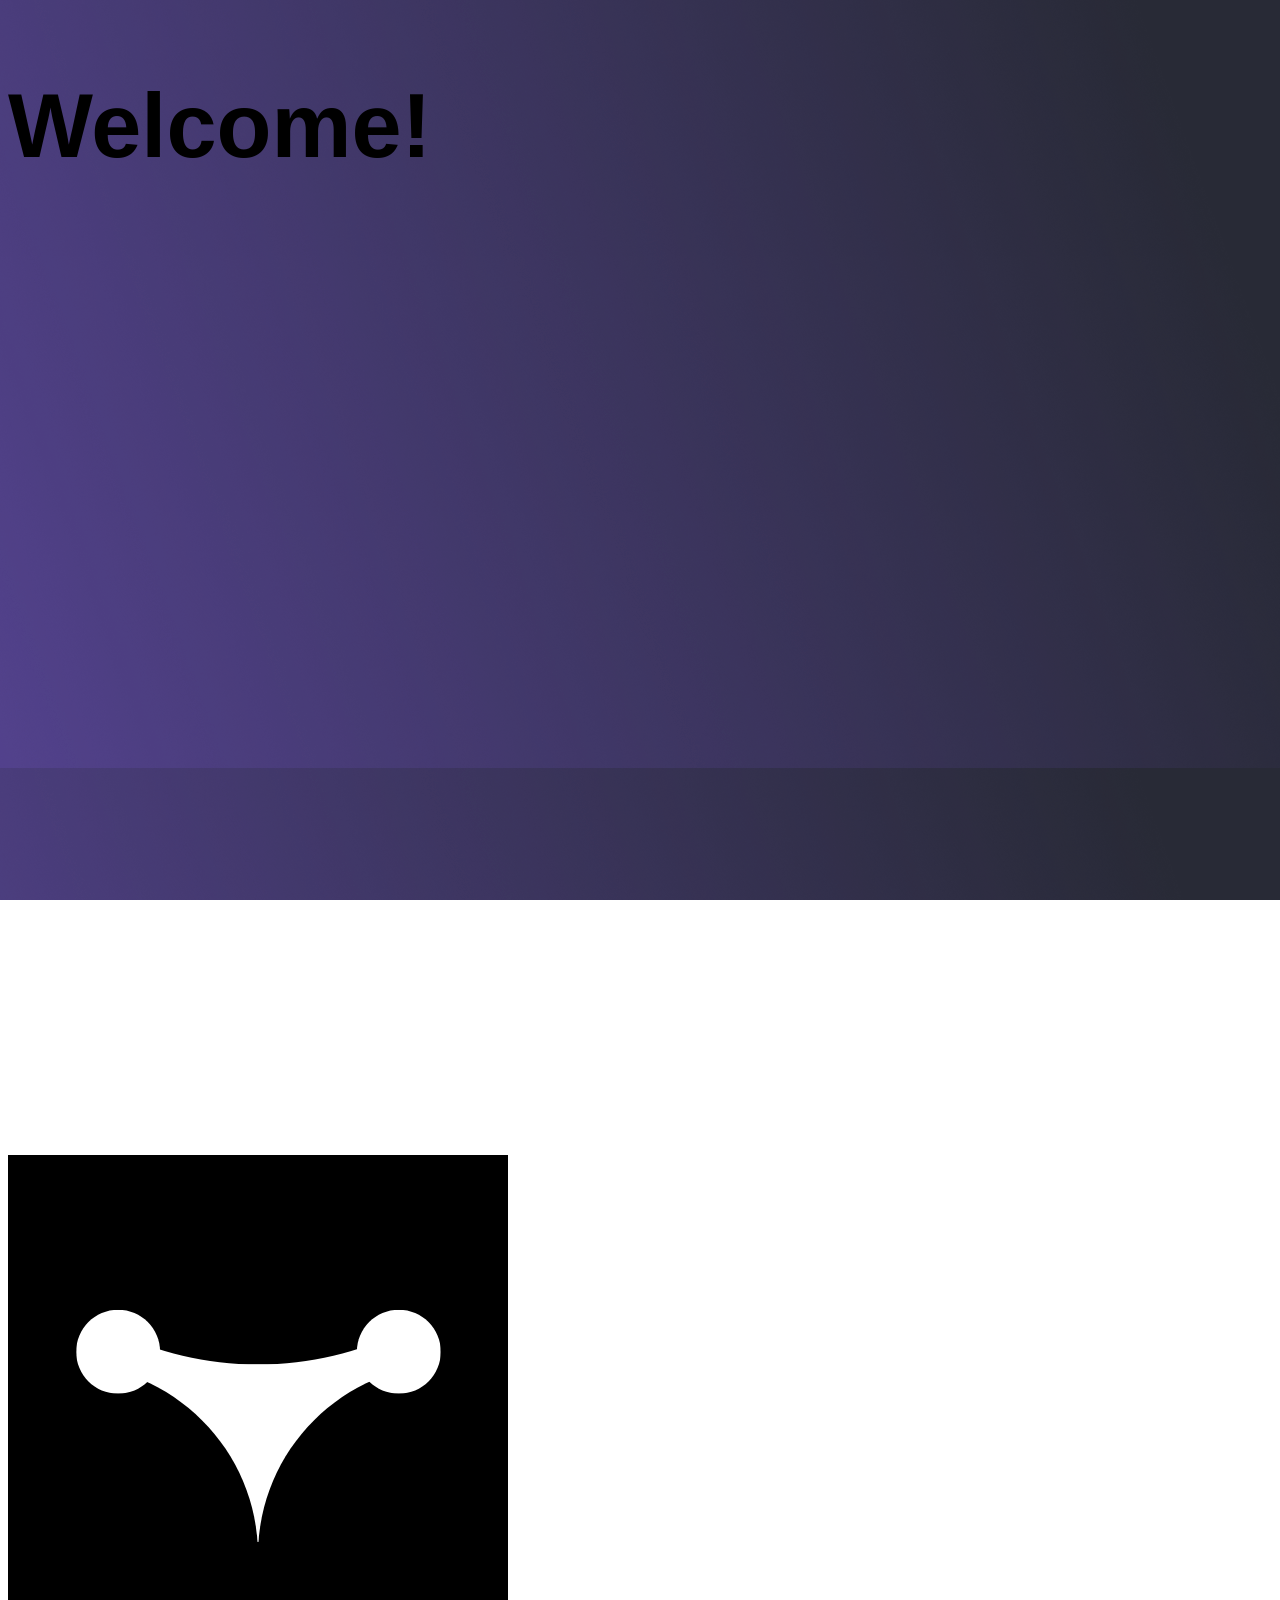
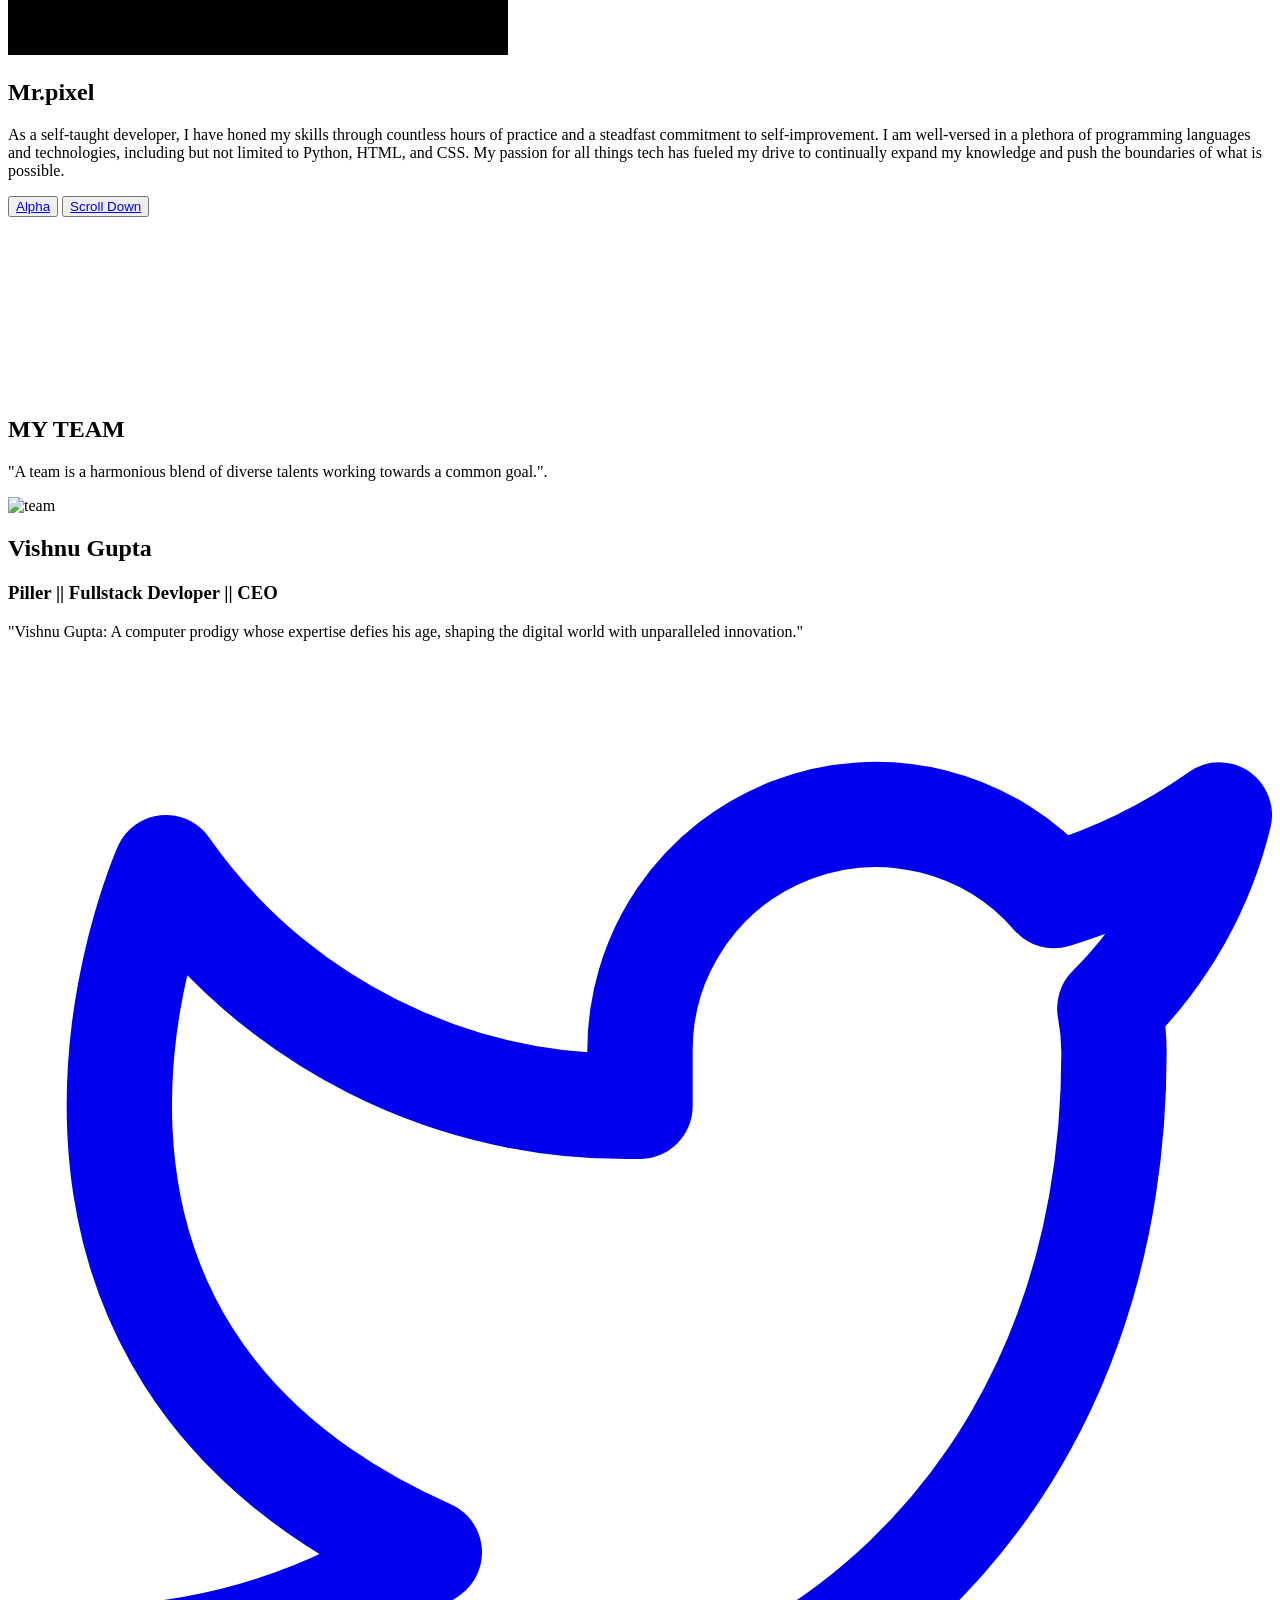
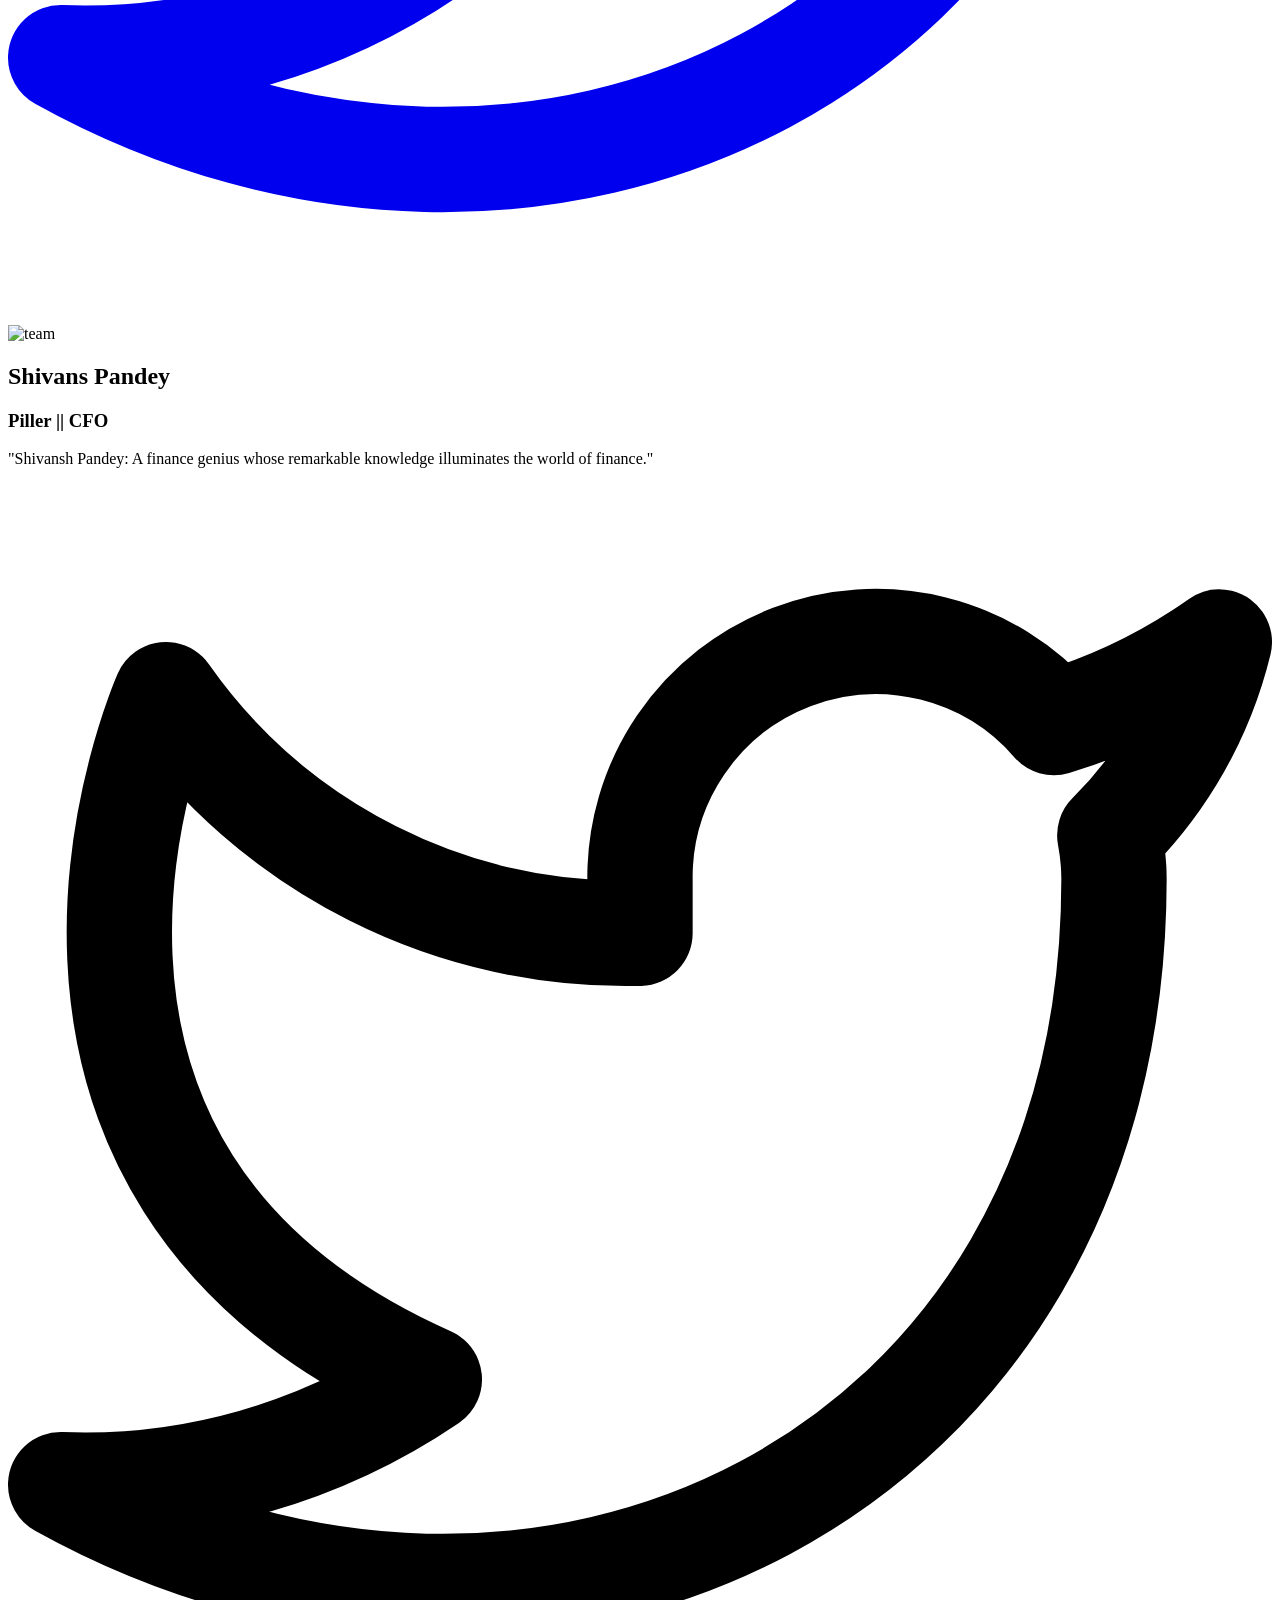
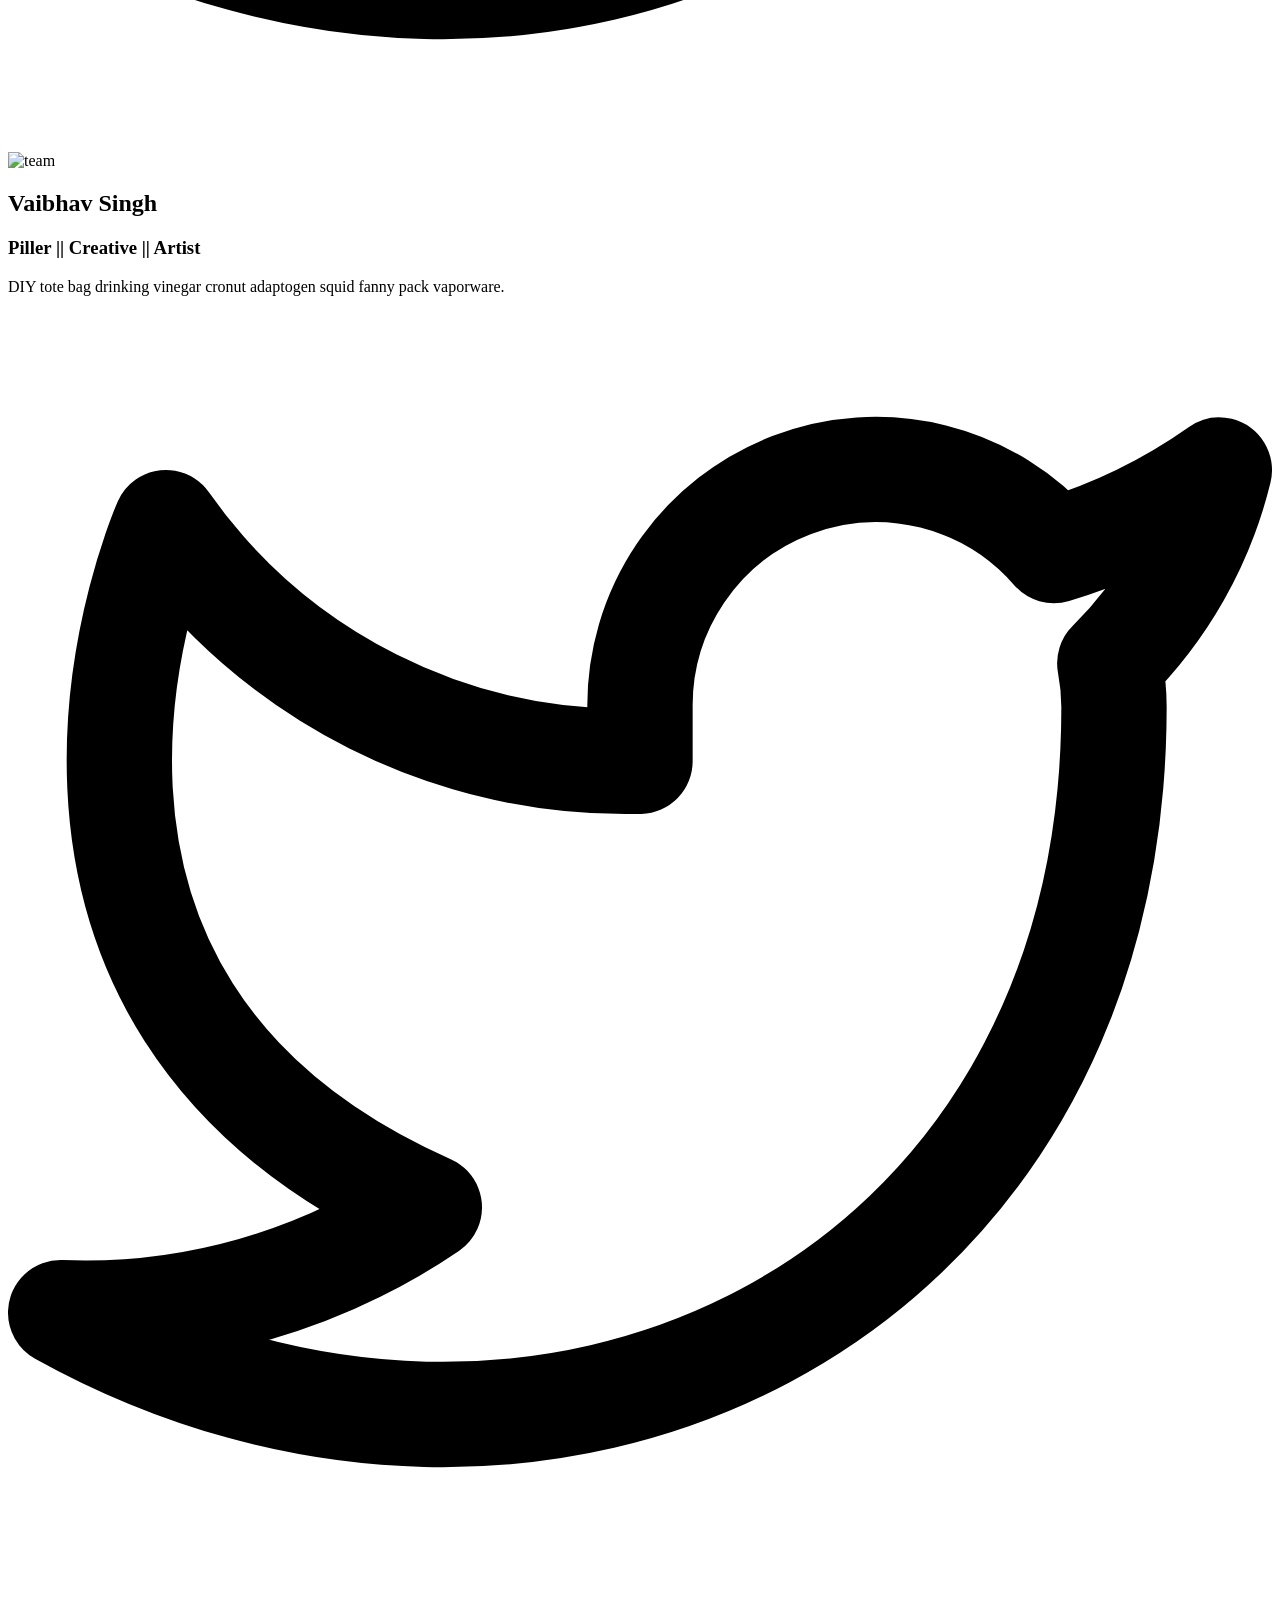
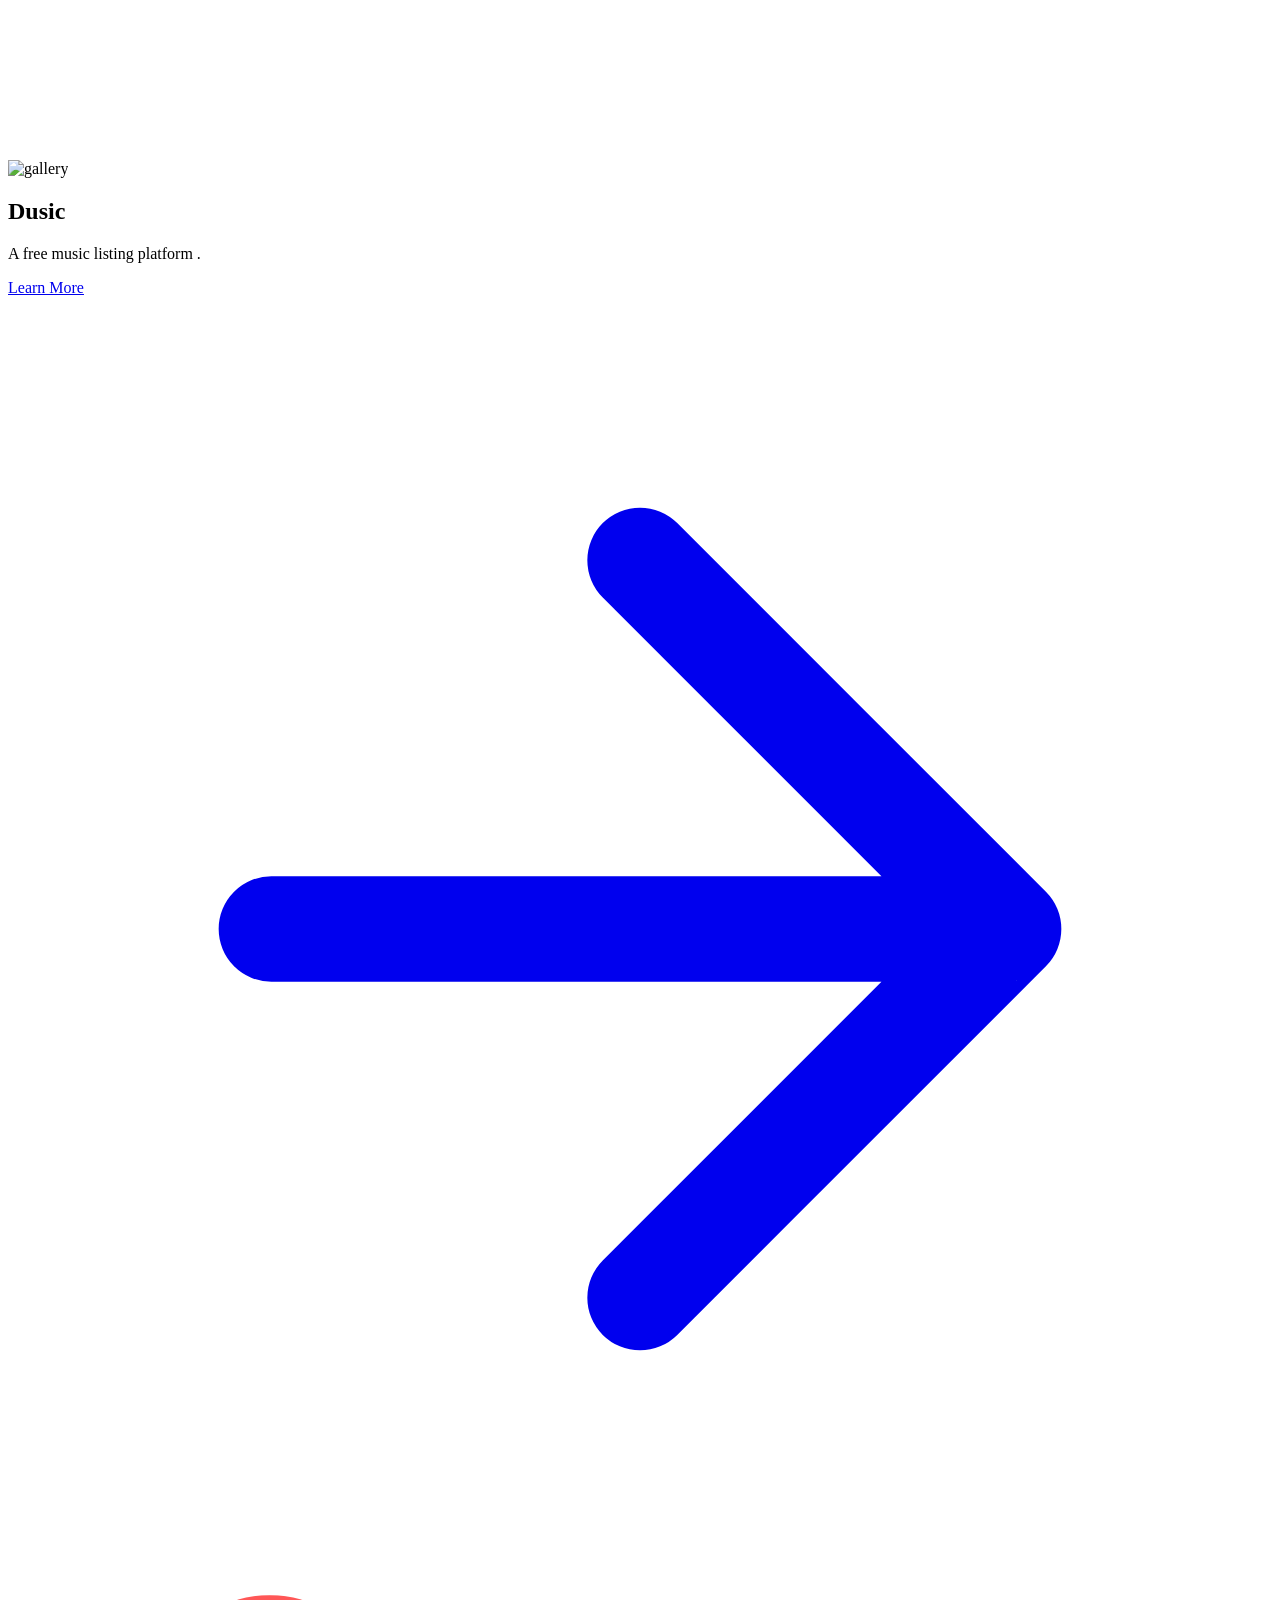
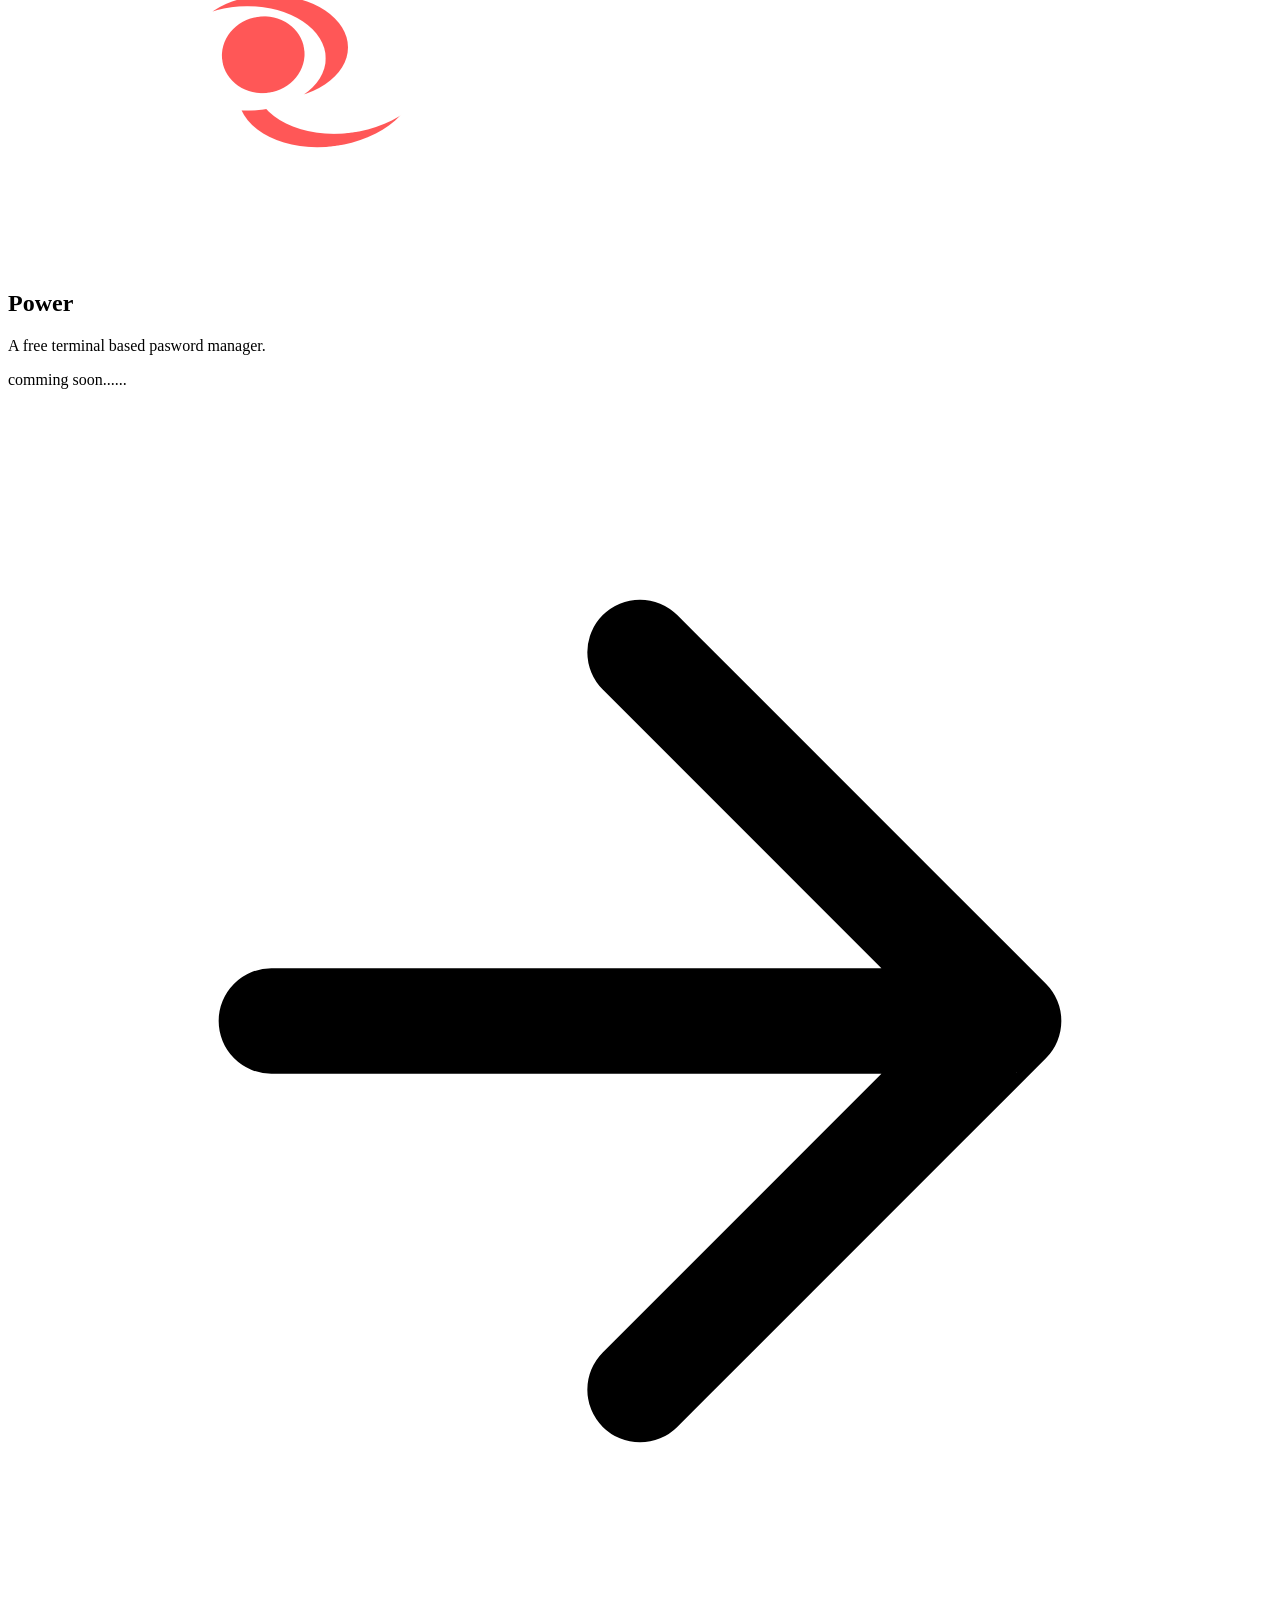
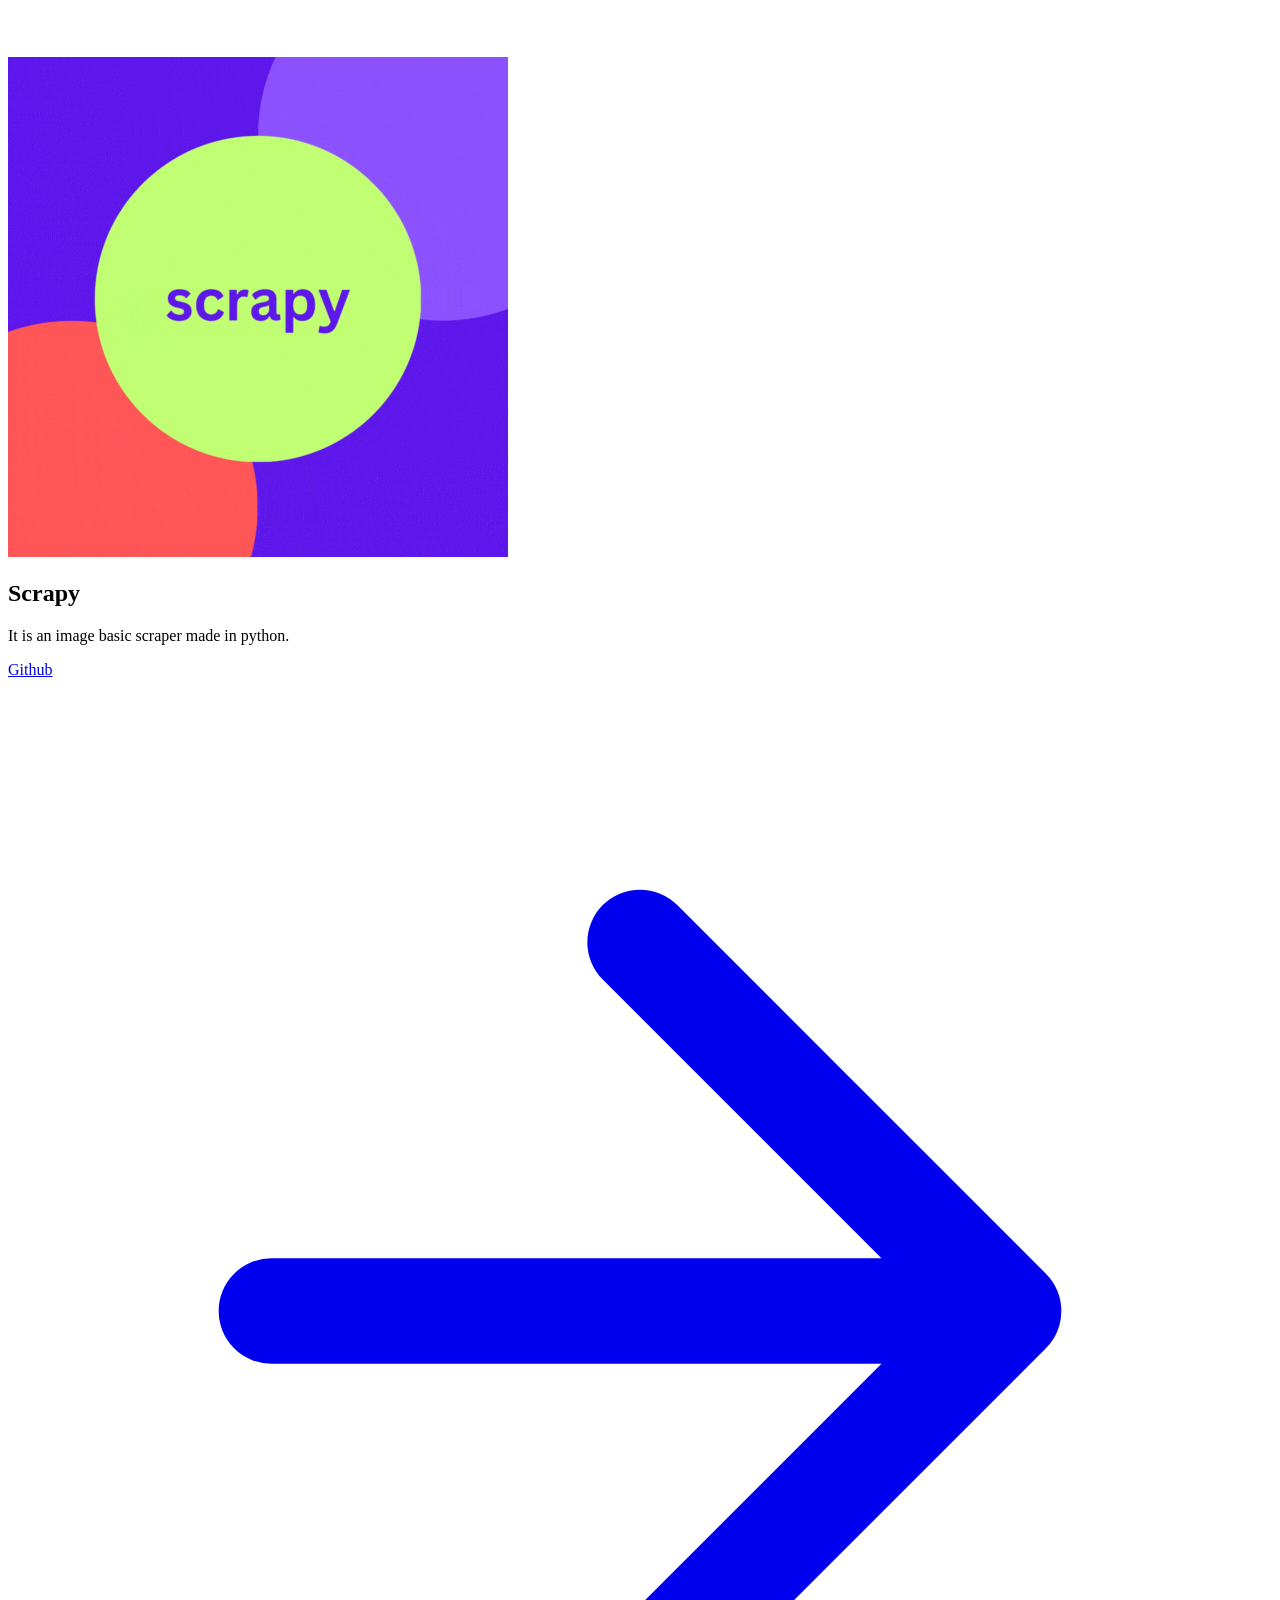
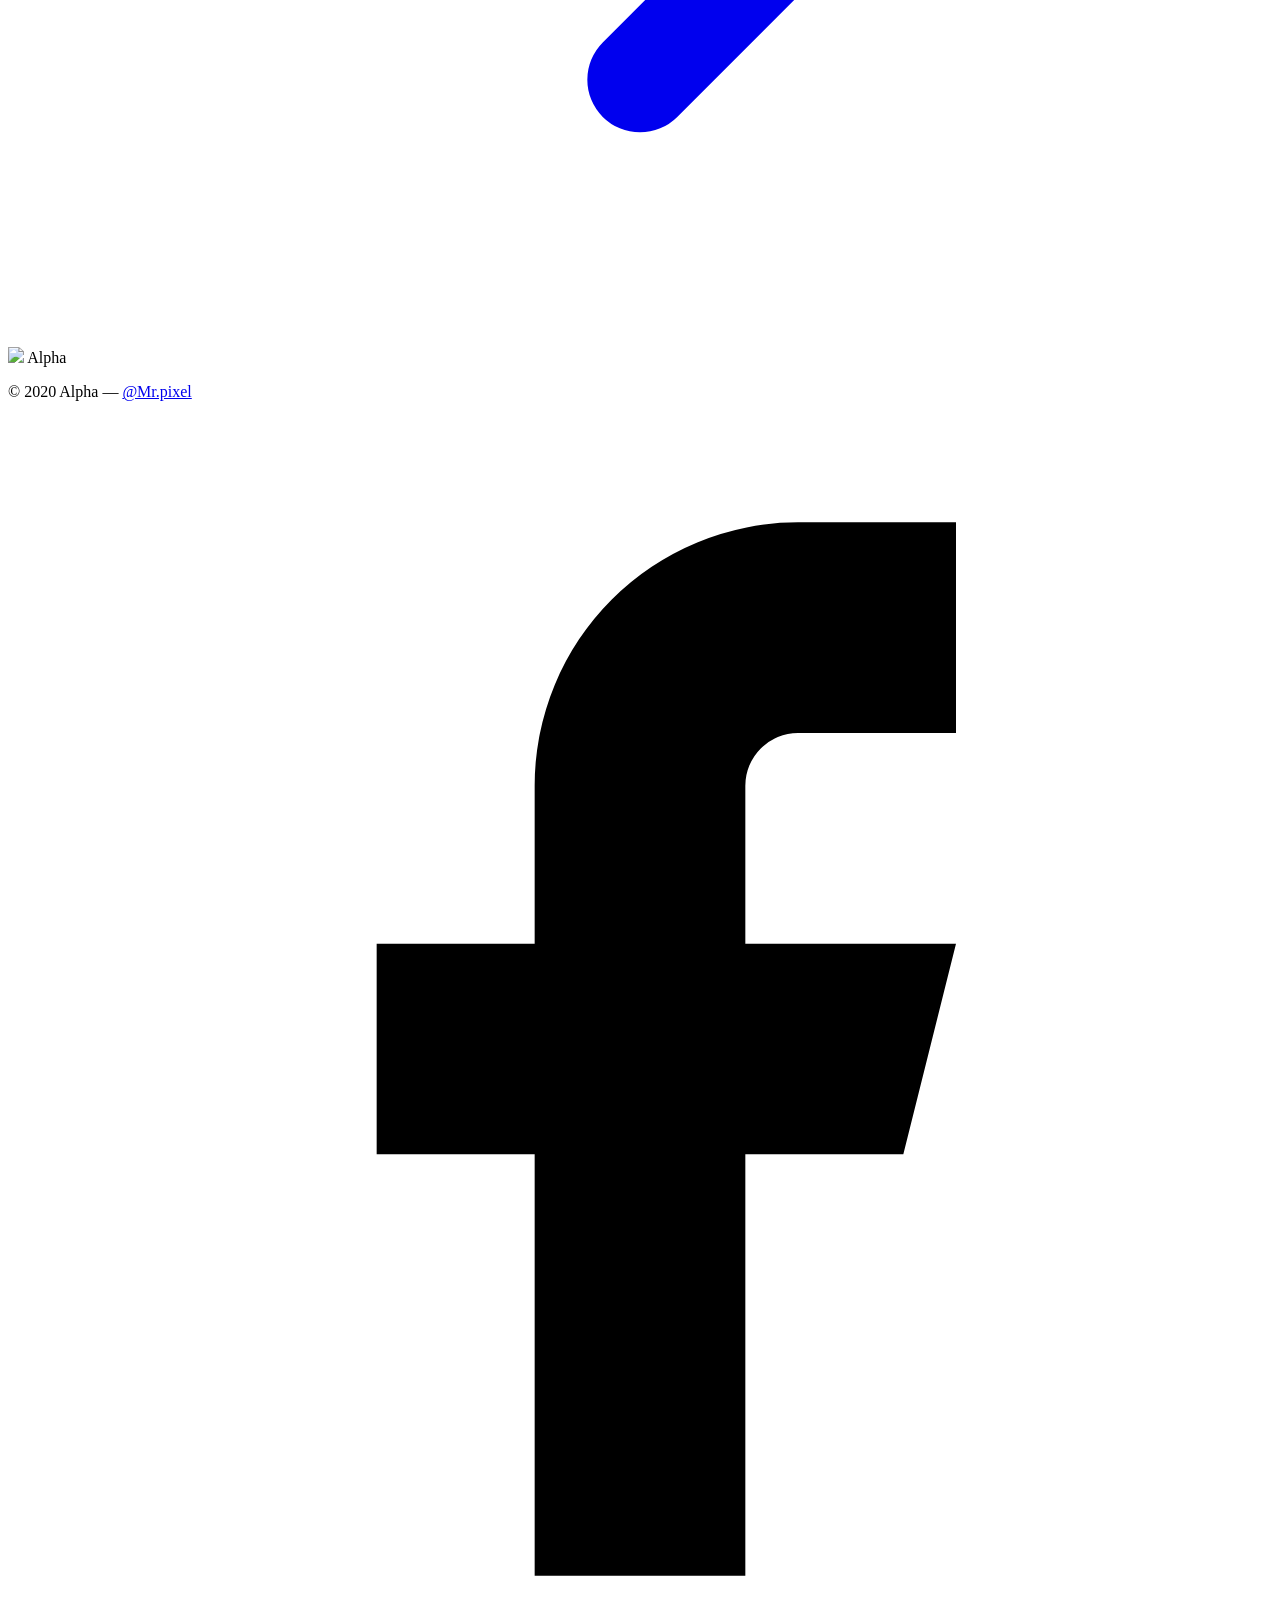
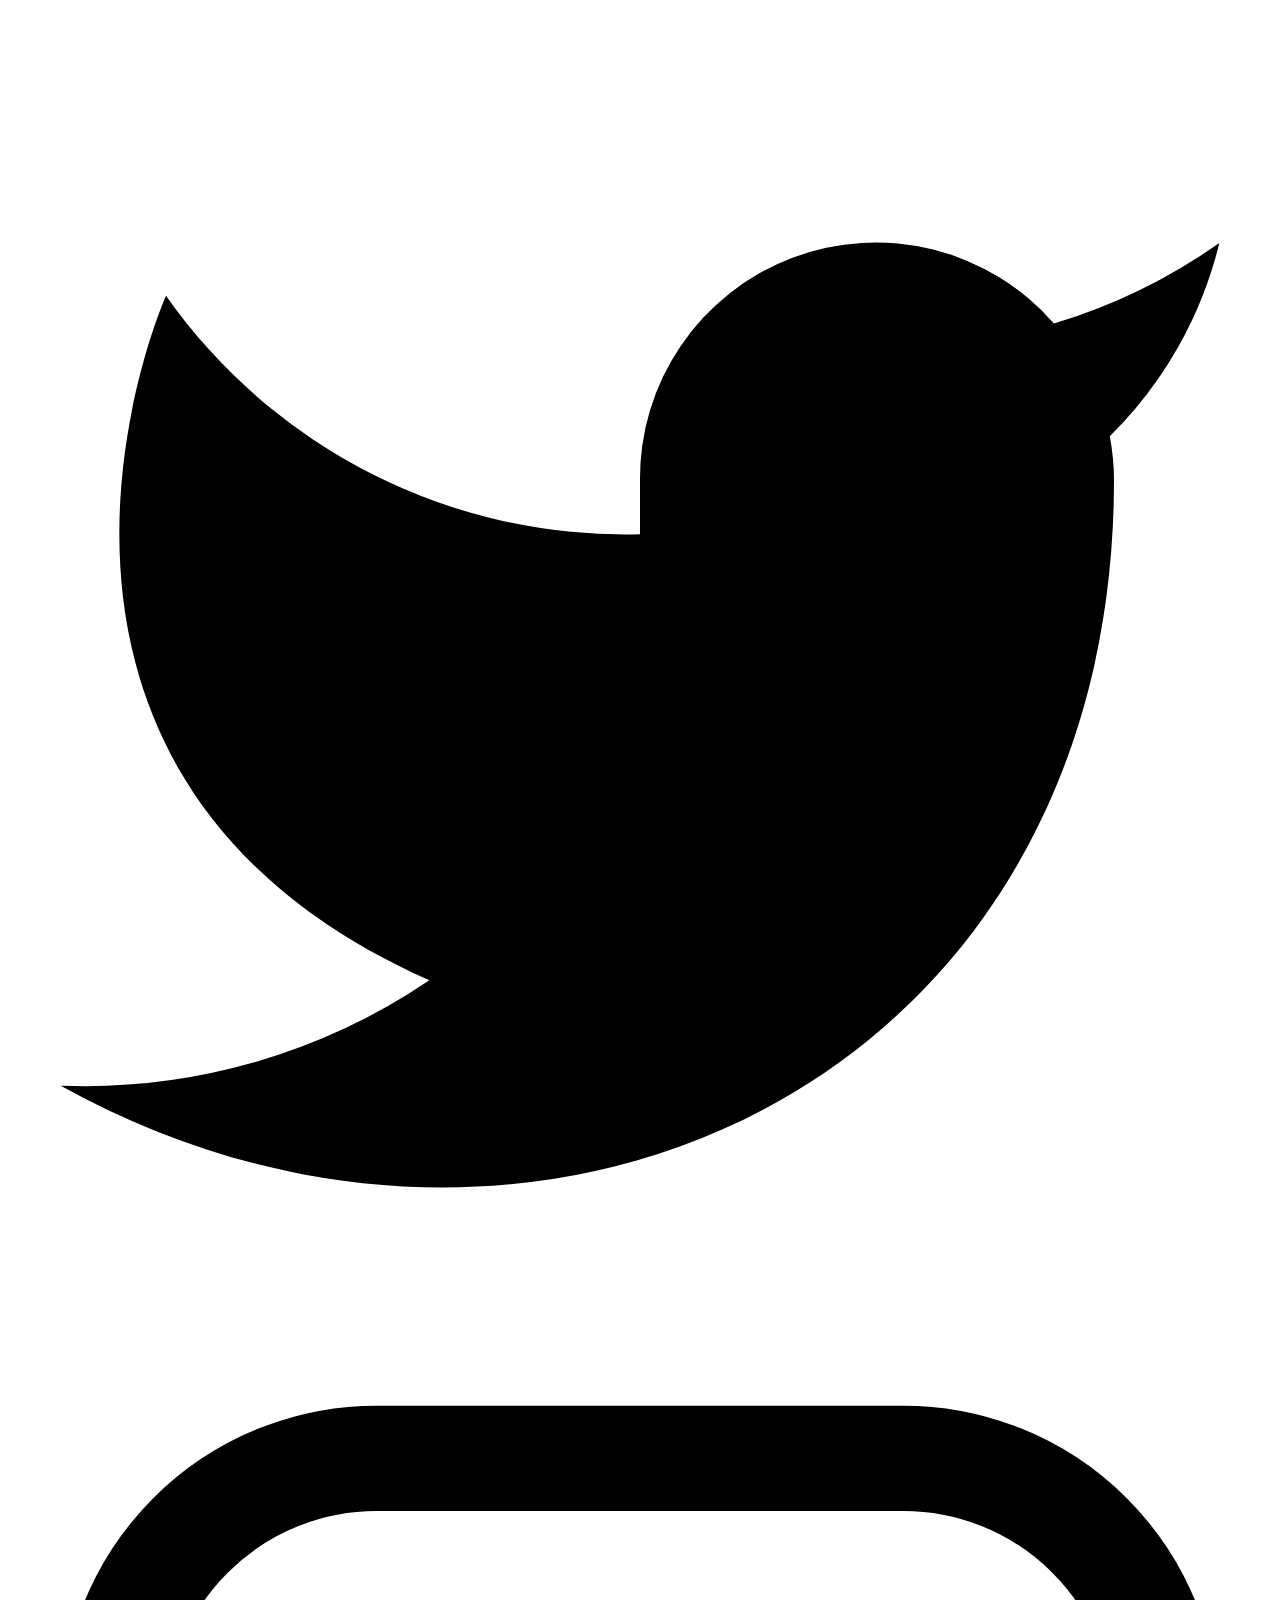
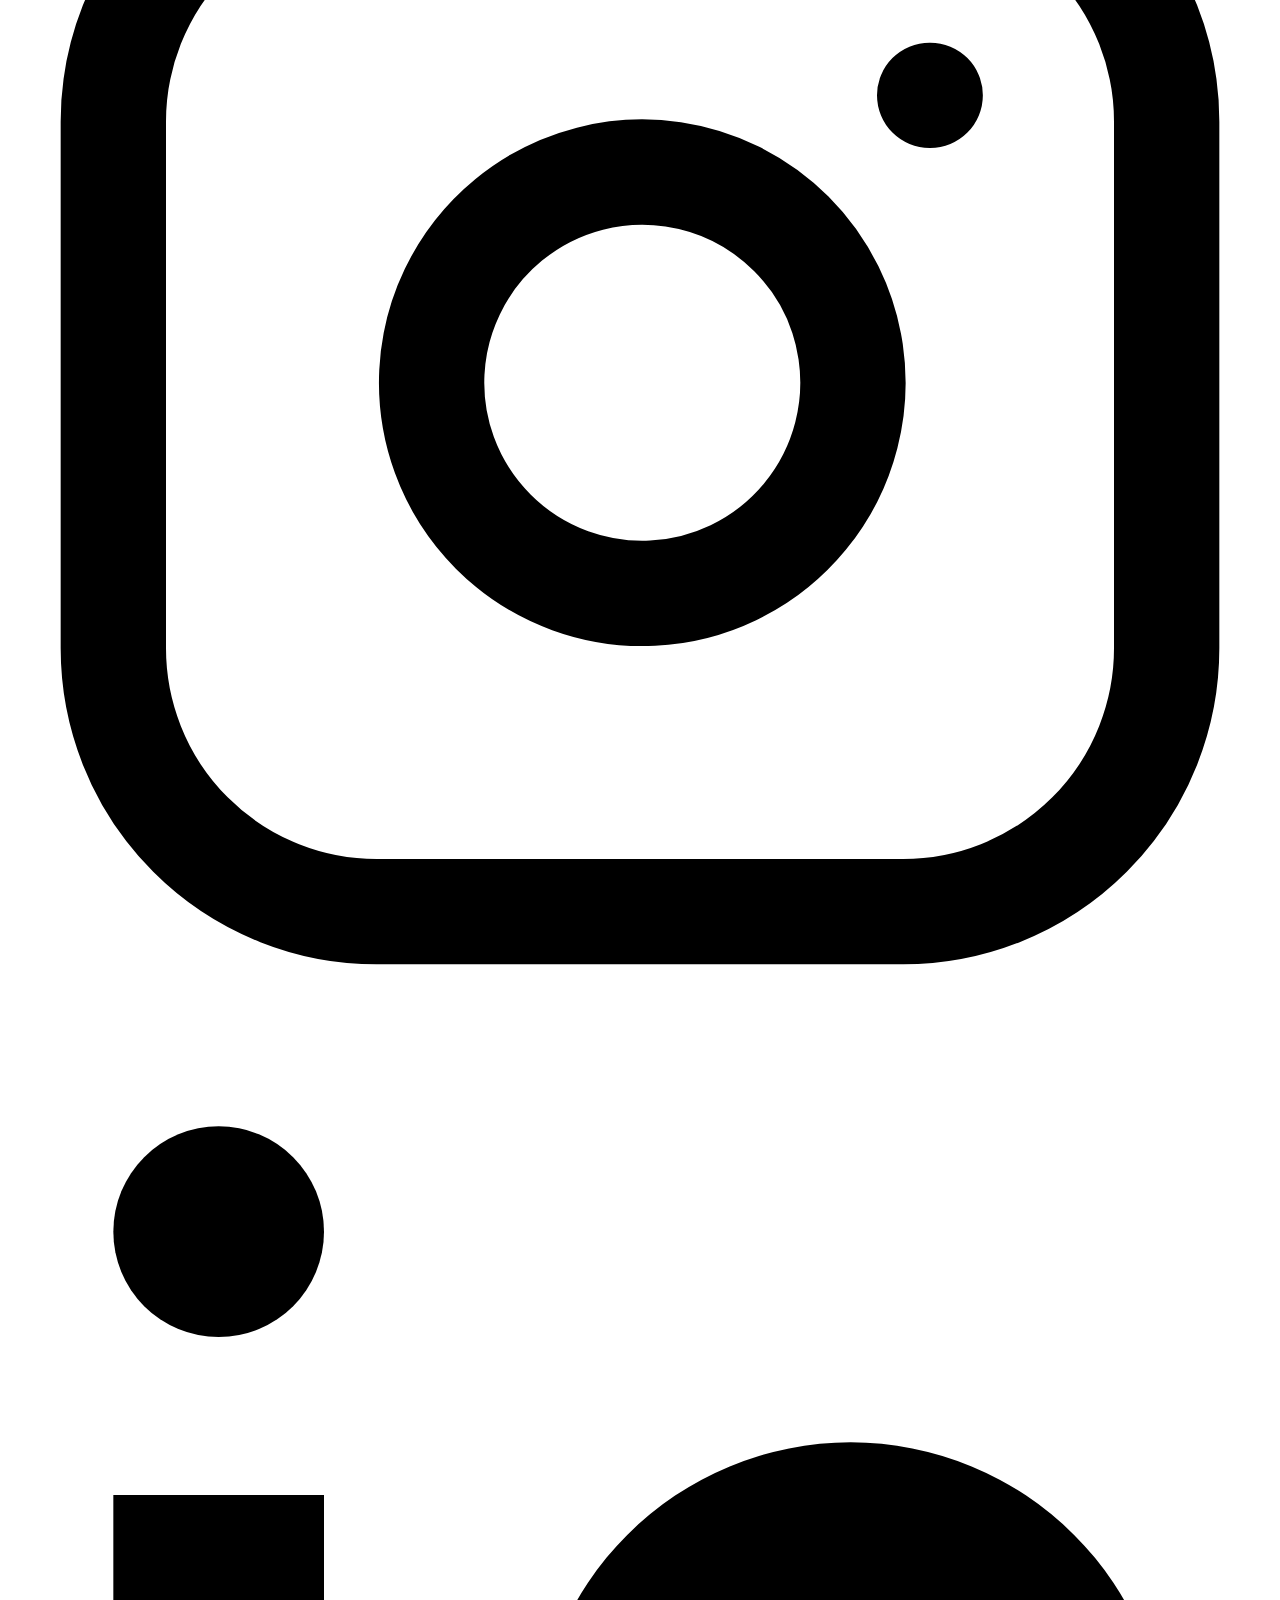
==== commit 97734748: "index.html" ====
--- a/index.html
+++ b/index.html
@@ -103,7 +103,7 @@
         <div class="h-full flex sm:flex-row flex-col items-center sm:justify-start justify-center text-center sm:text-left">
           <img alt="team" class="flex-shrink-0 rounded-lg w-48 h-48 object-cover object-center sm:mb-0 mb-4" src="https://img.freepik.com/premium-vector/young-man-animestyle-character-vector-illustration-design-manga-anime-boy_147933-2229.jpg?w=740">
           <div class="flex-grow sm:pl-8">
-            <h2 class="title-font font-medium text-lg text-white">Vaibhav Sing</h2>
+            <h2 class="title-font font-medium text-lg text-white">Vaibhav Singh</h2>
             <h3 class="text-gray-500 mb-3">Piller || Creative || Artist </h3>
             <p class="mb-4">DIY tote bag drinking vinegar cronut adaptogen squid fanny pack vaporware.</p>
             <span class="inline-flex">
@@ -222,4 +222,4 @@
 </footer>
 <script src="script.js"></script>
 </body>
-</html+</html
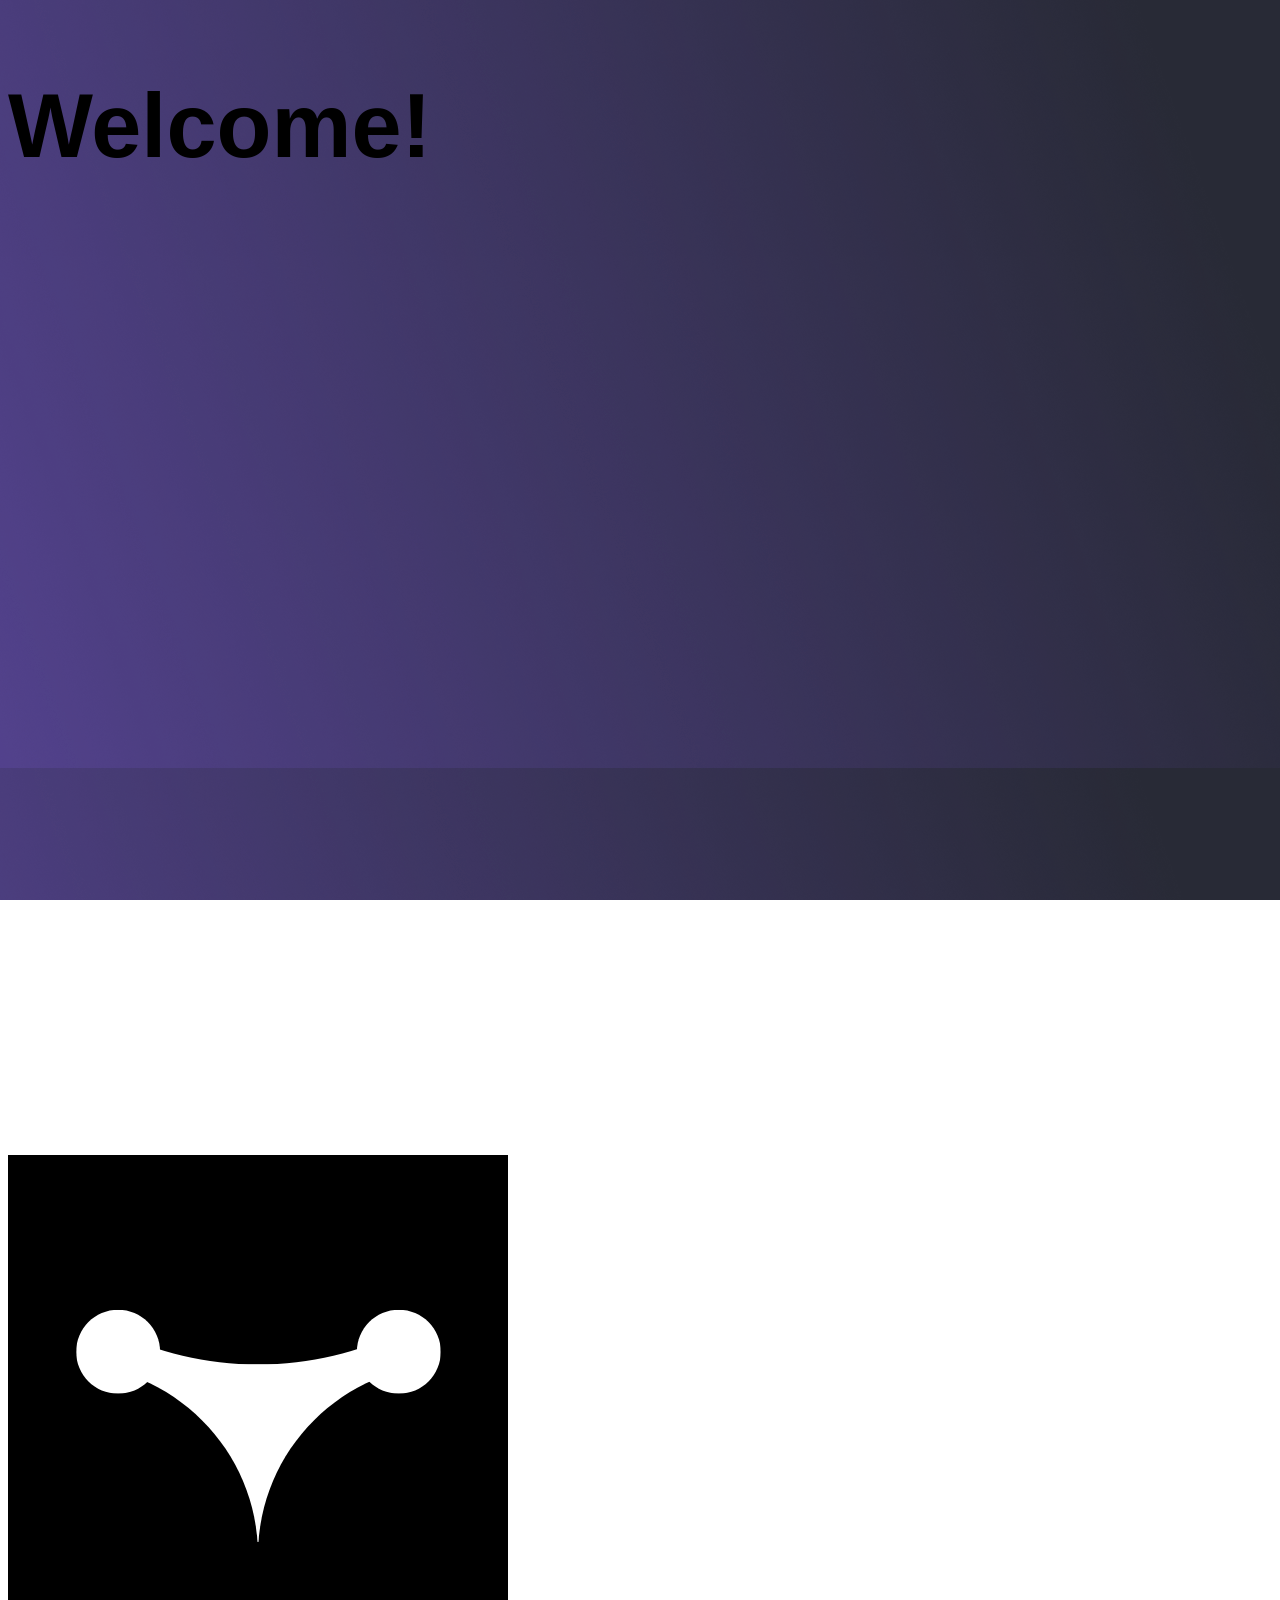
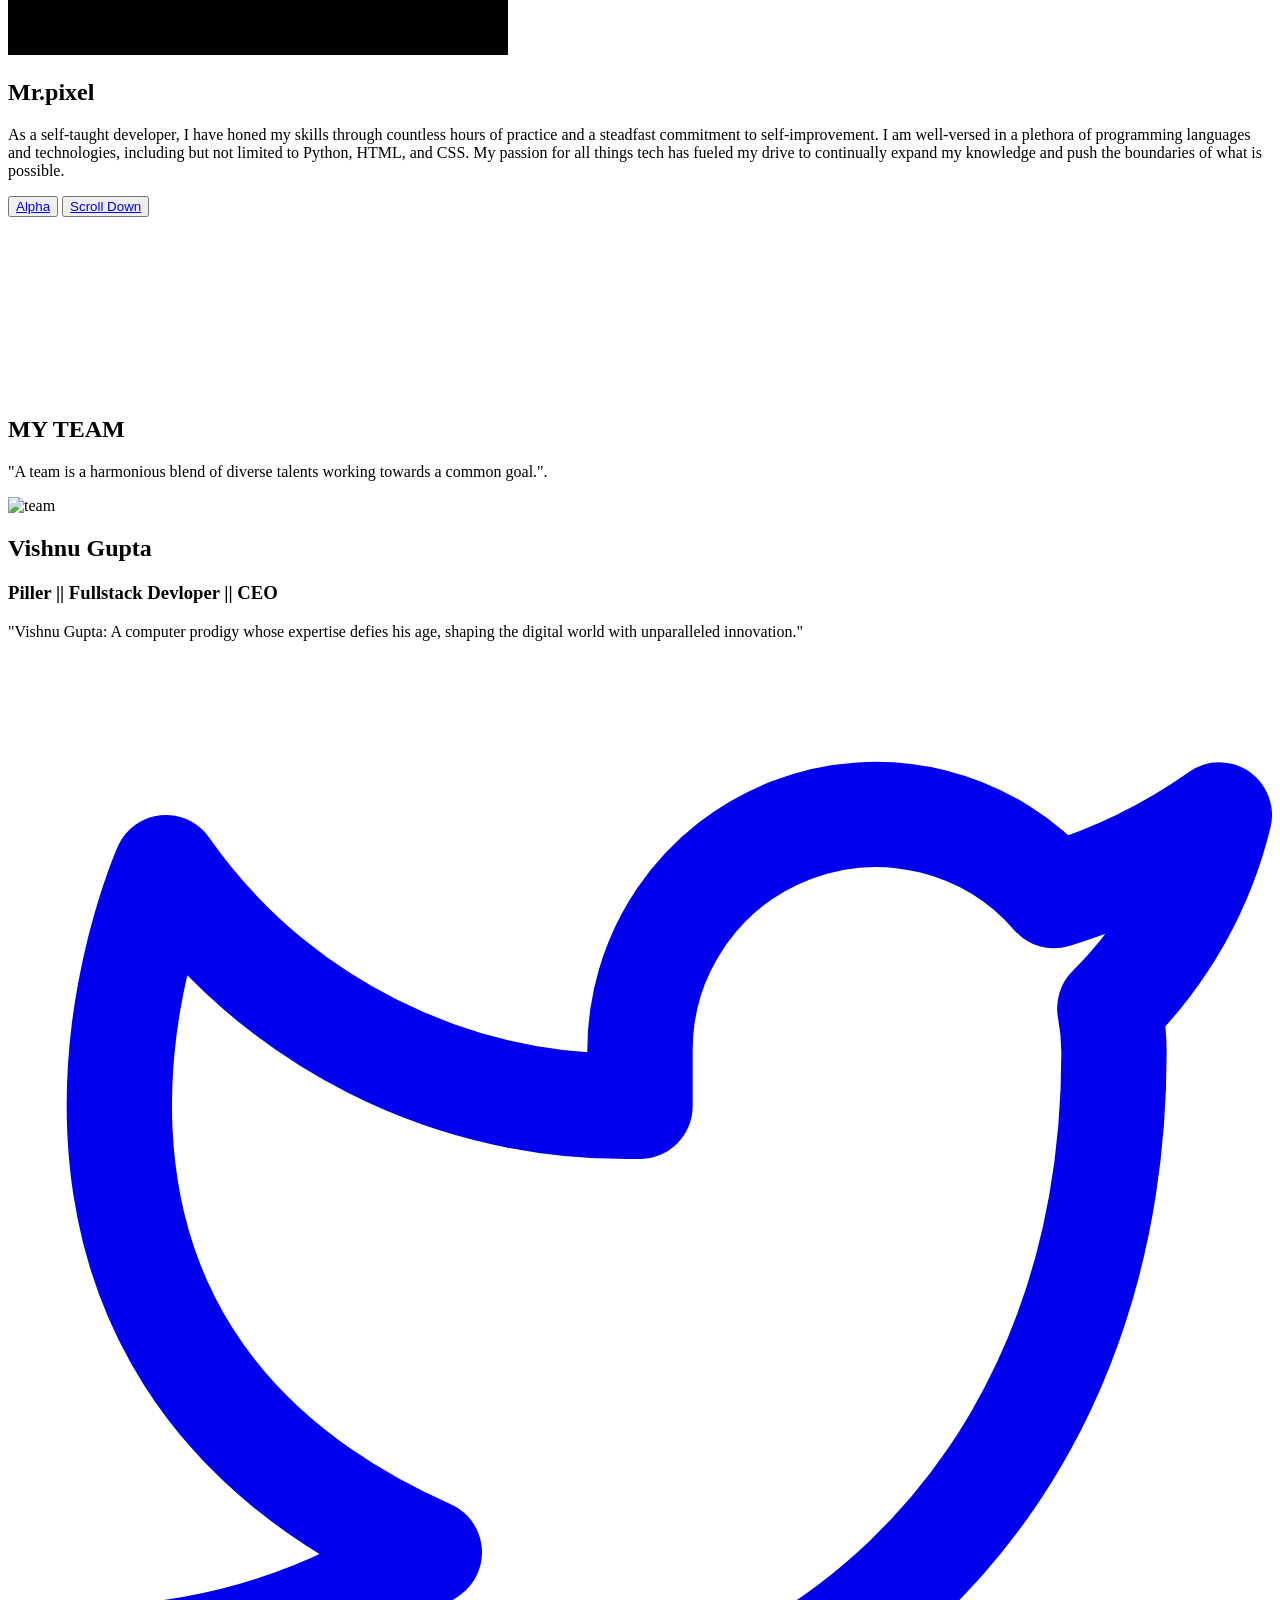
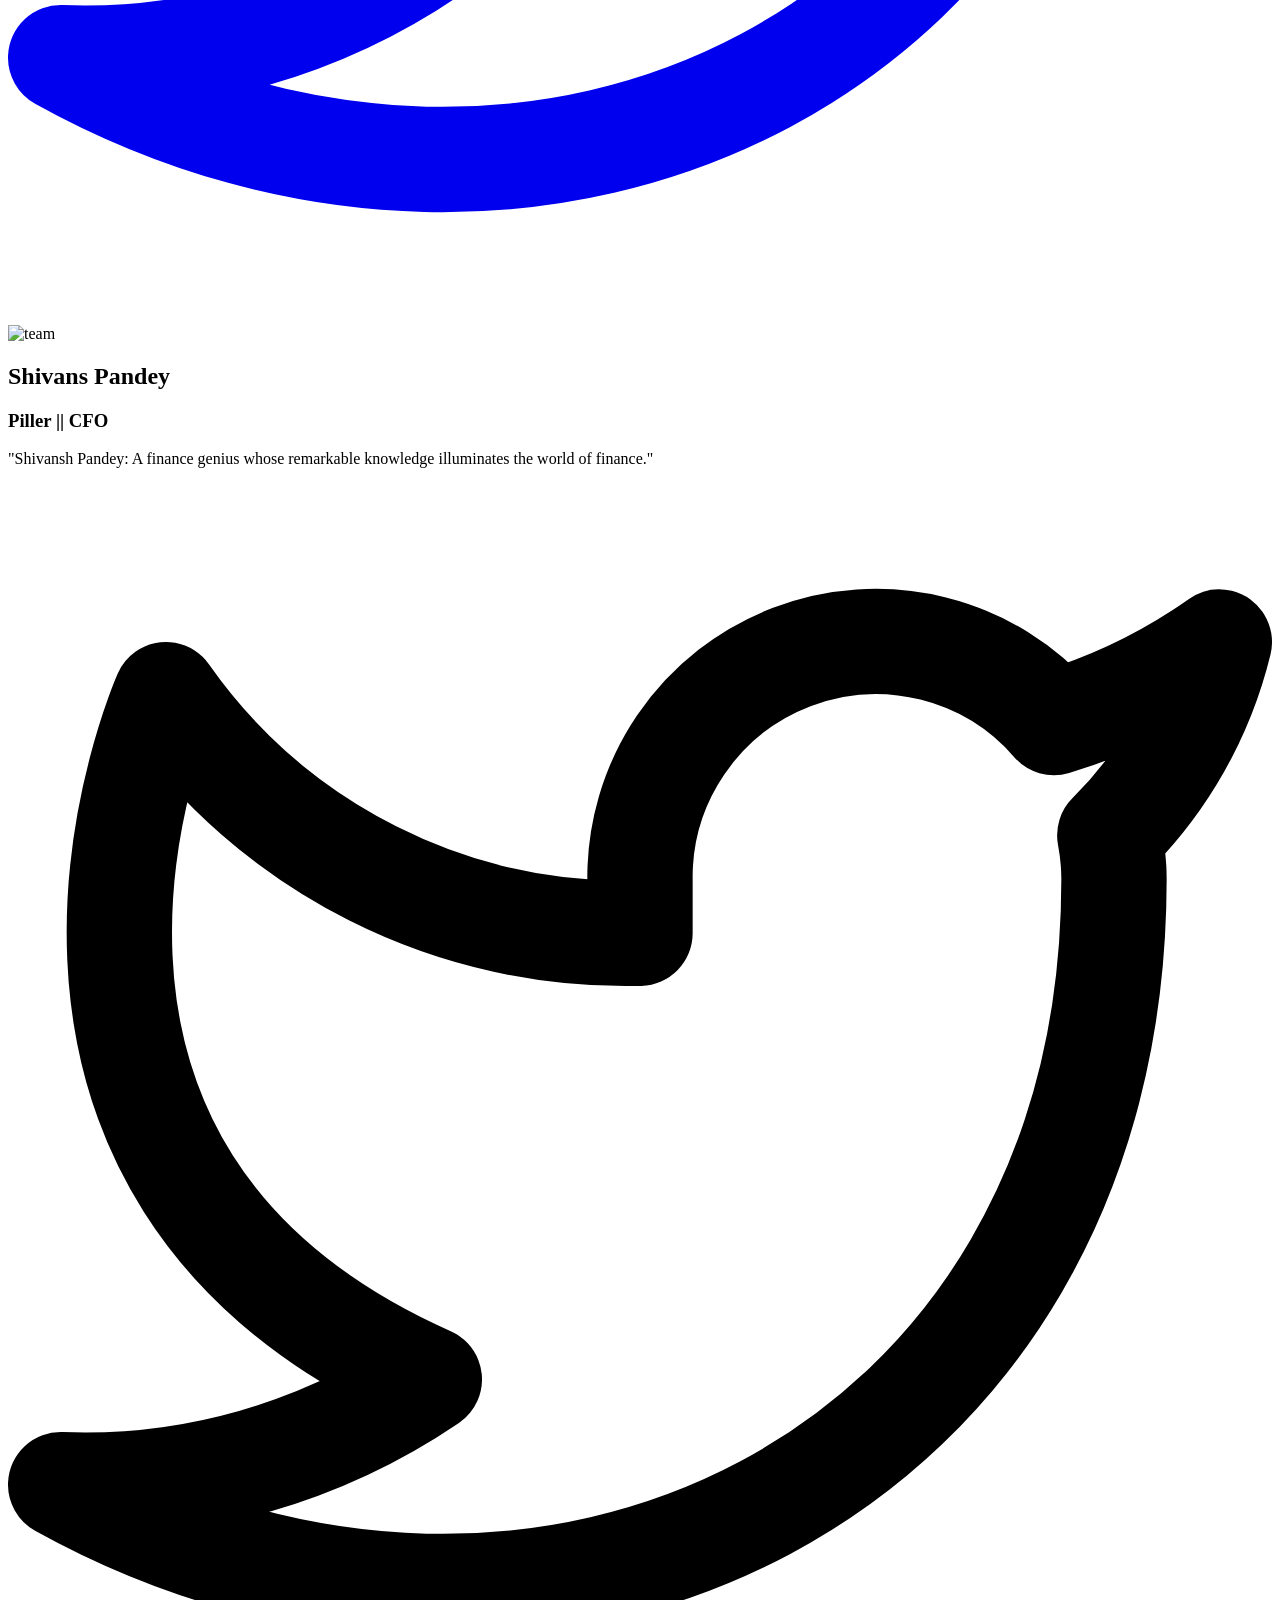
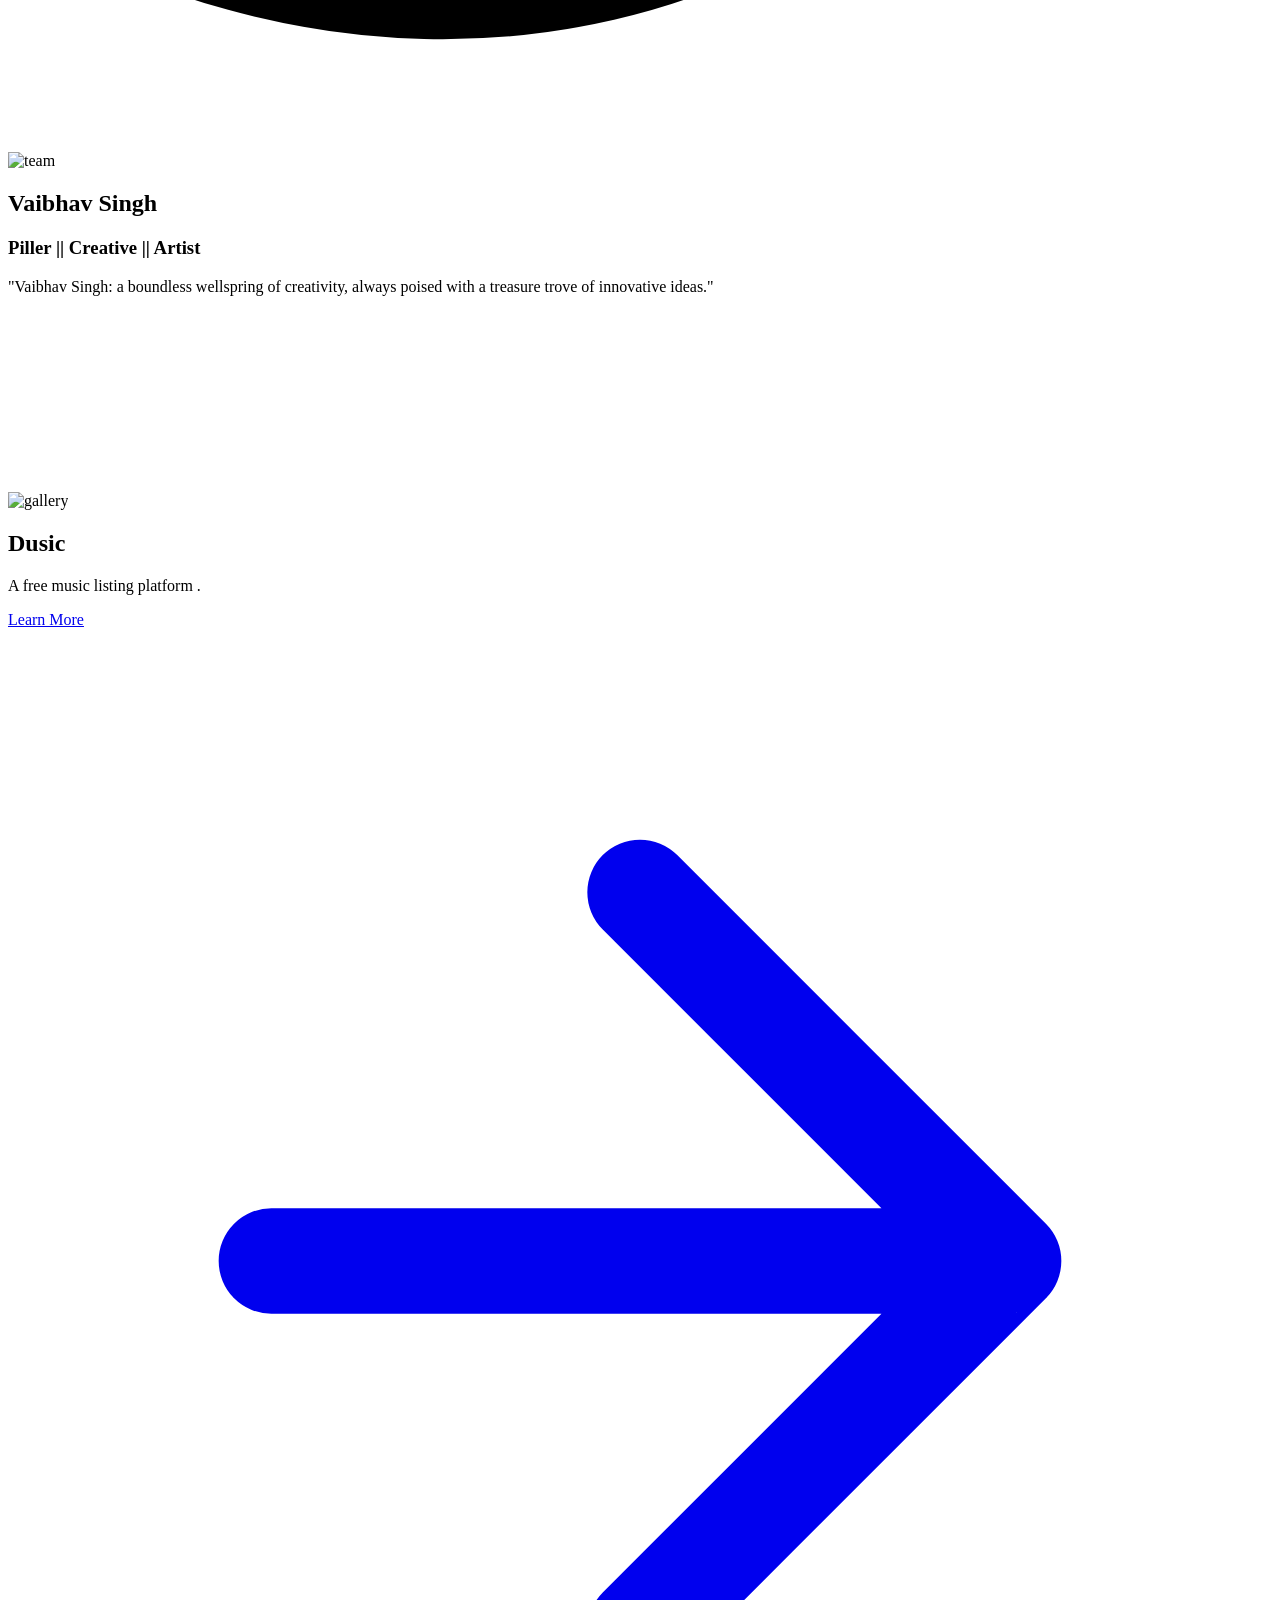
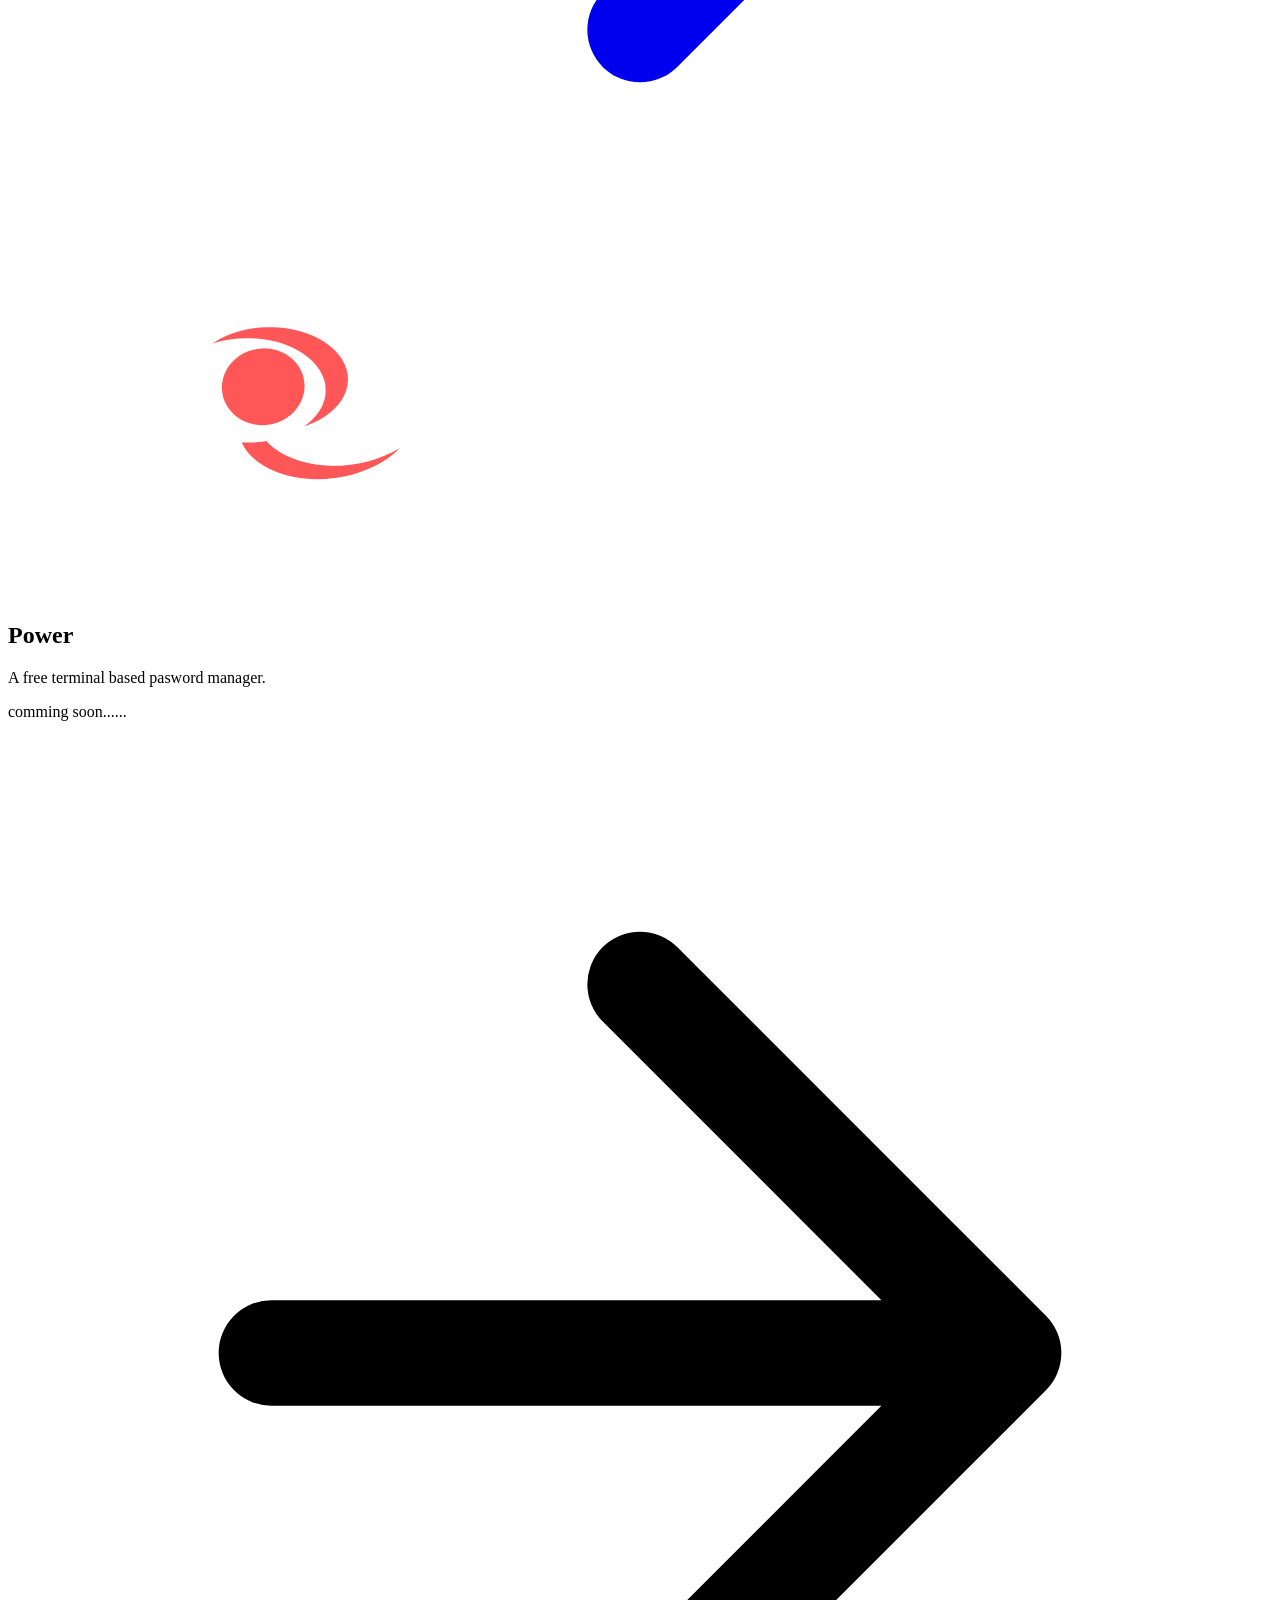
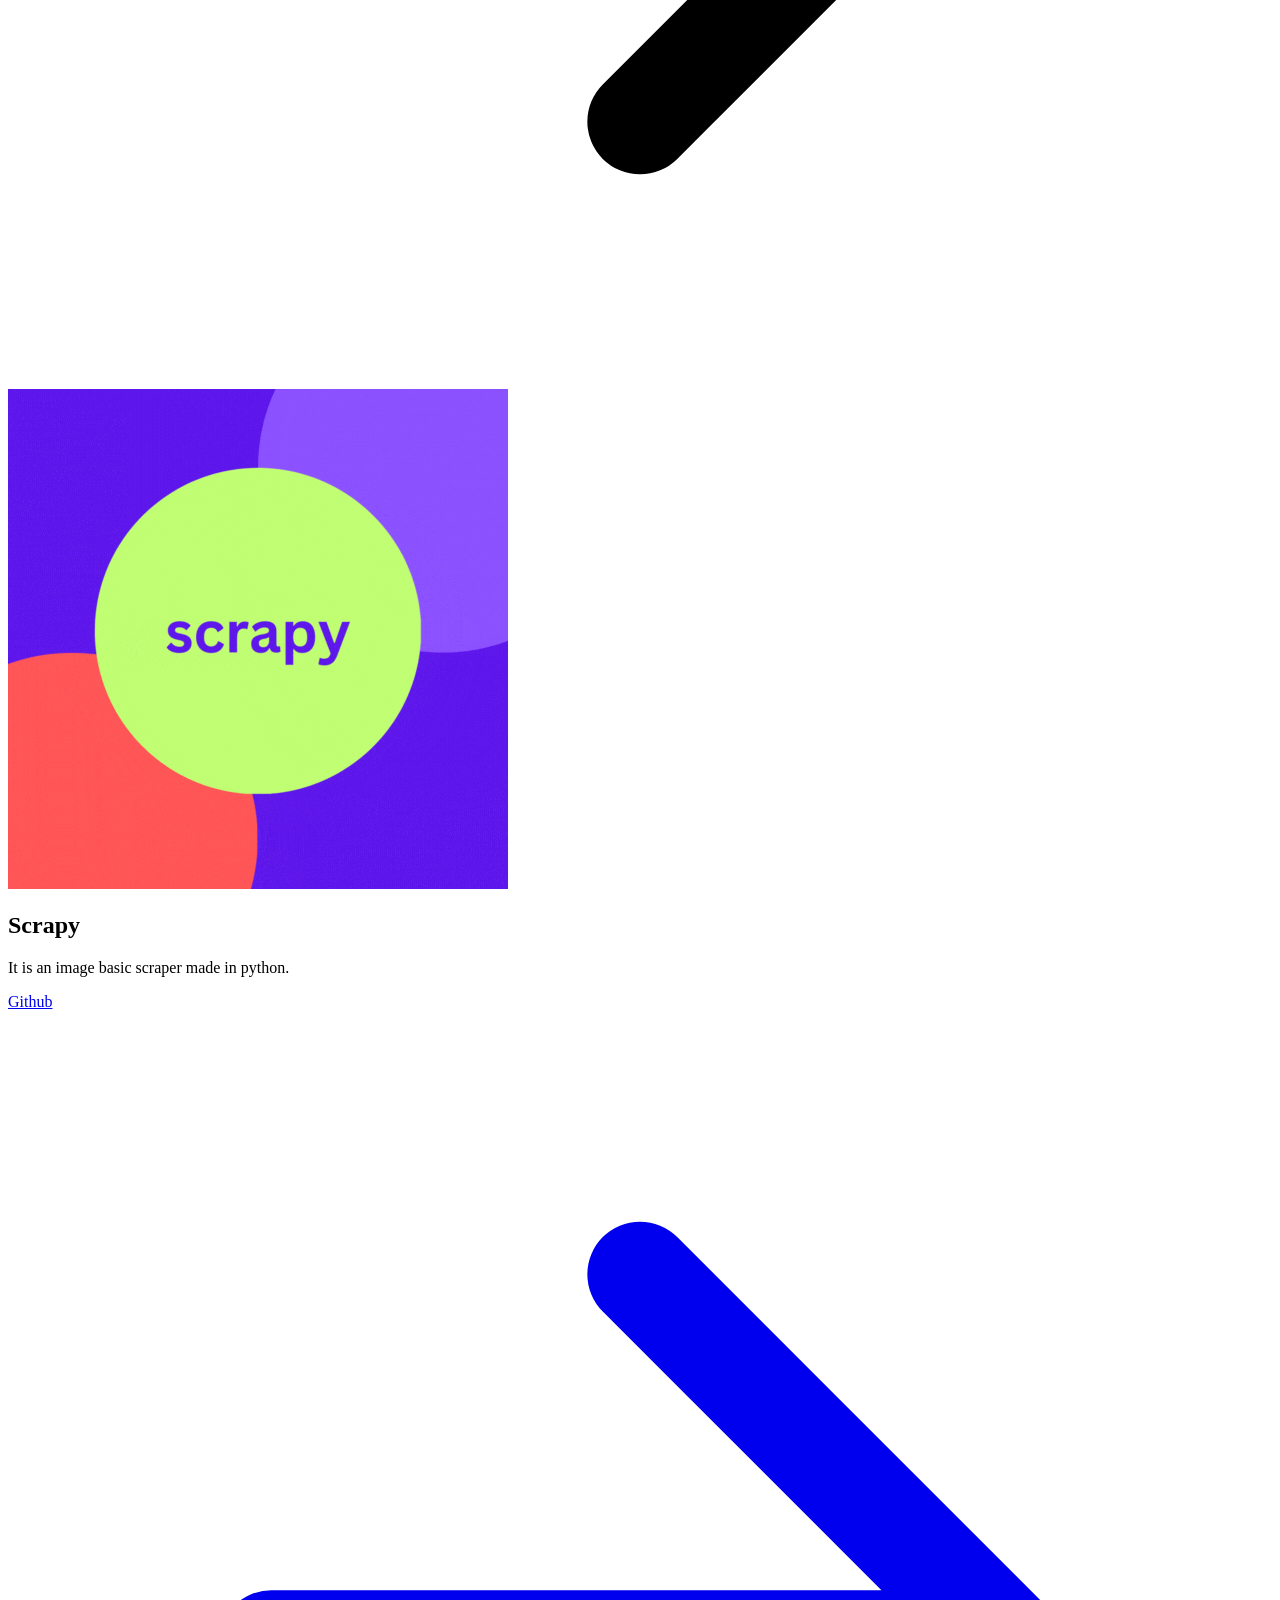
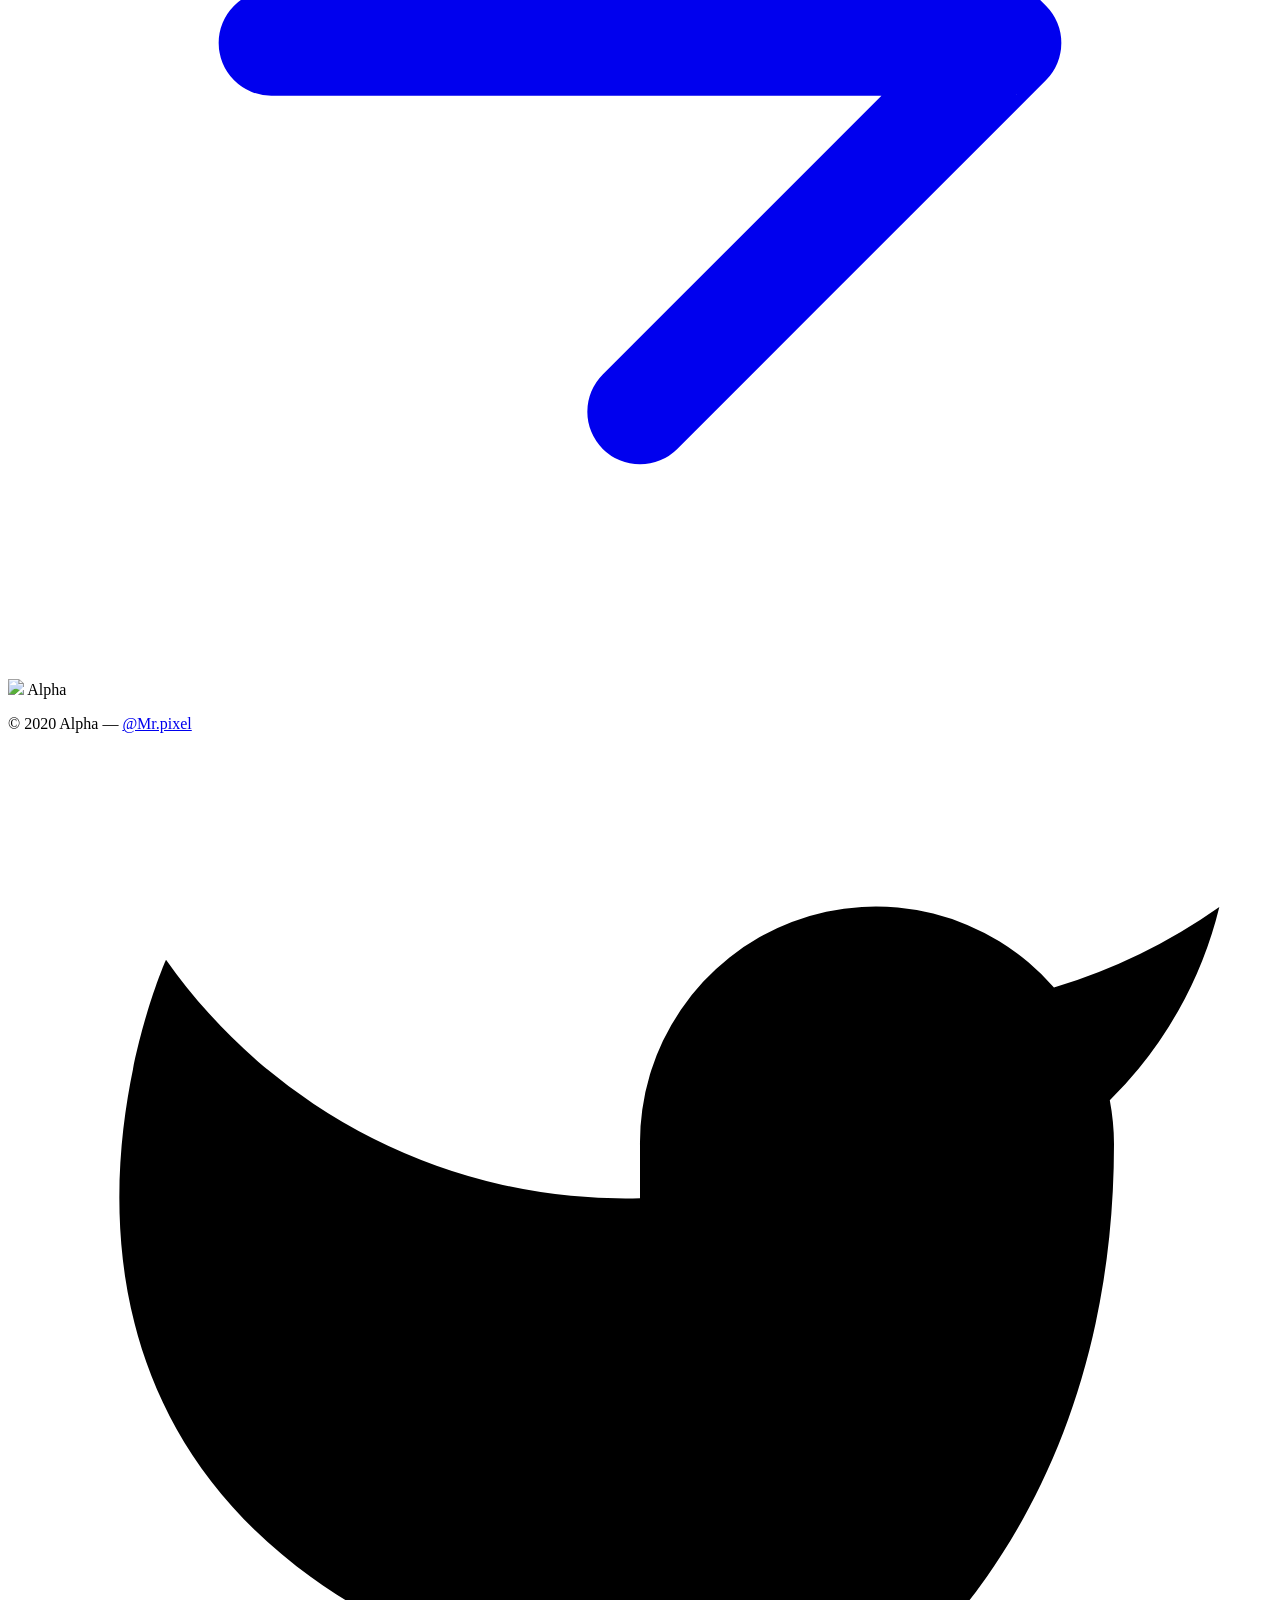
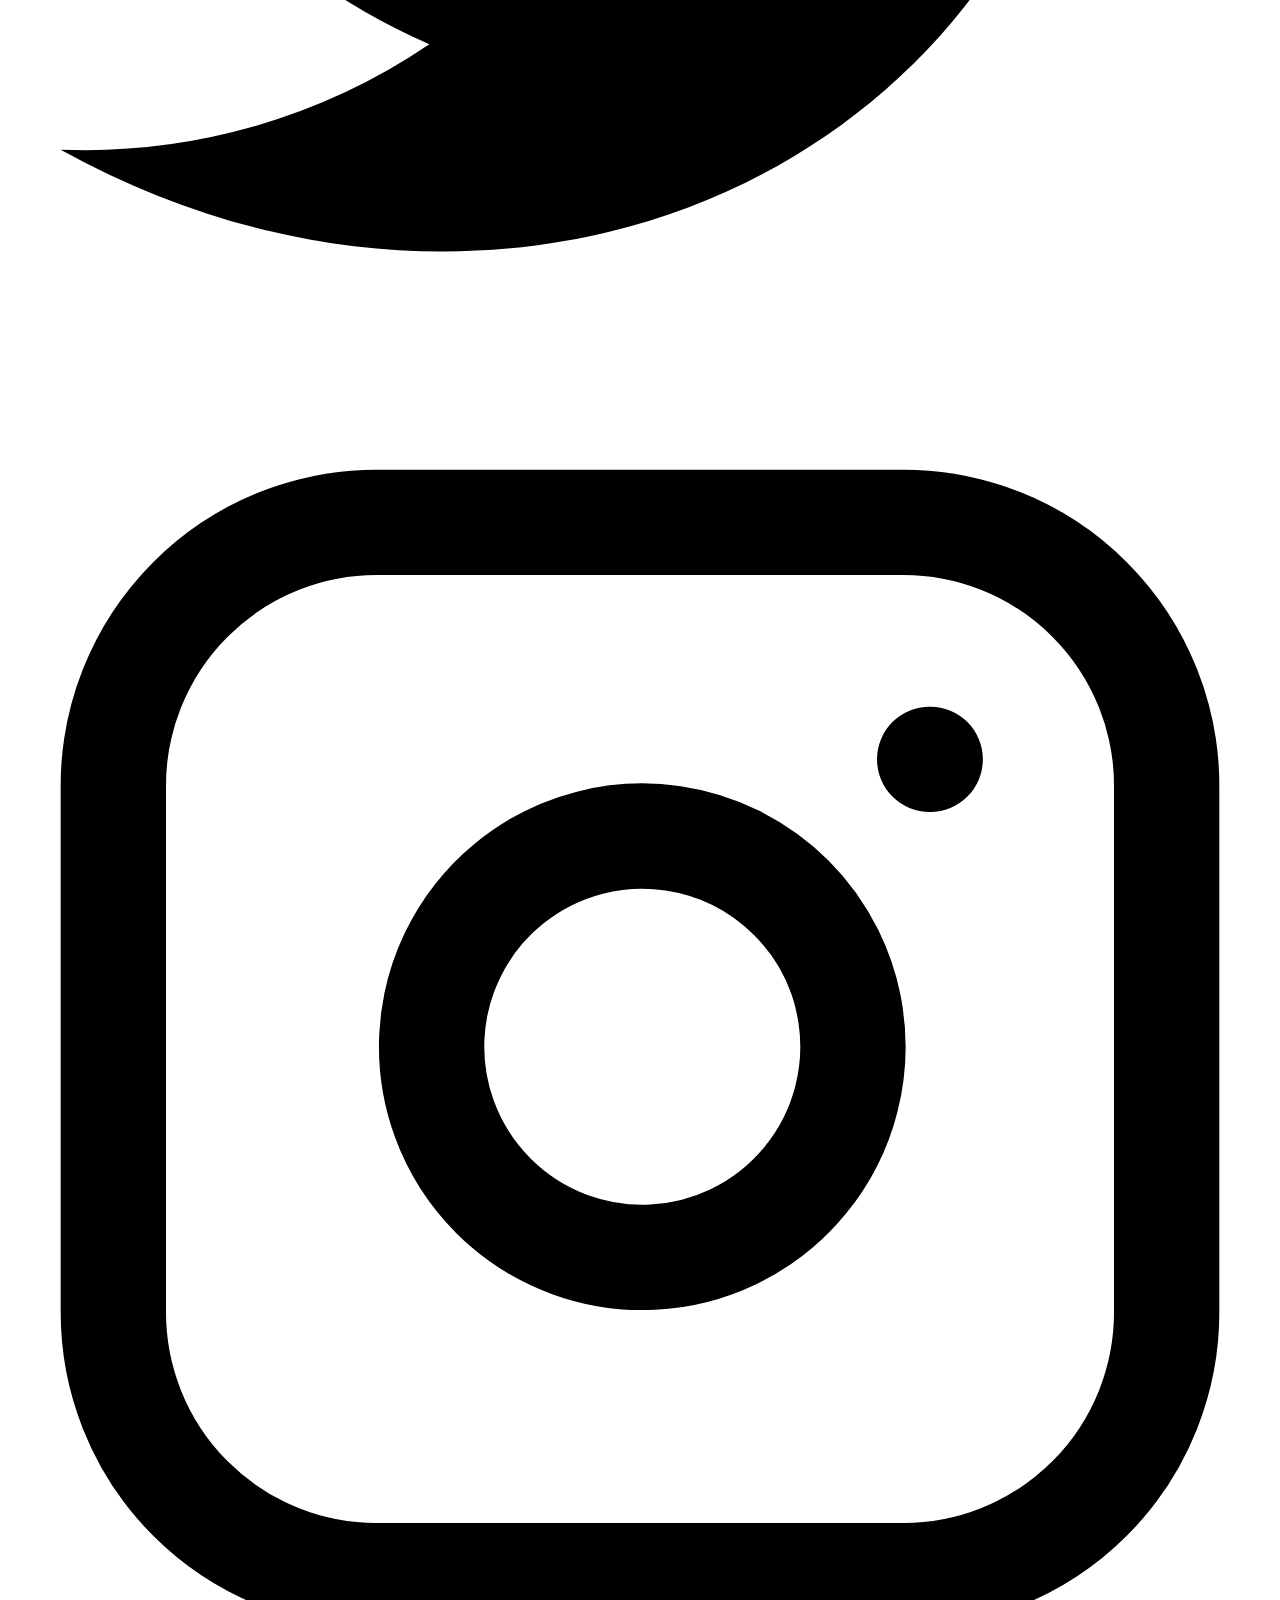
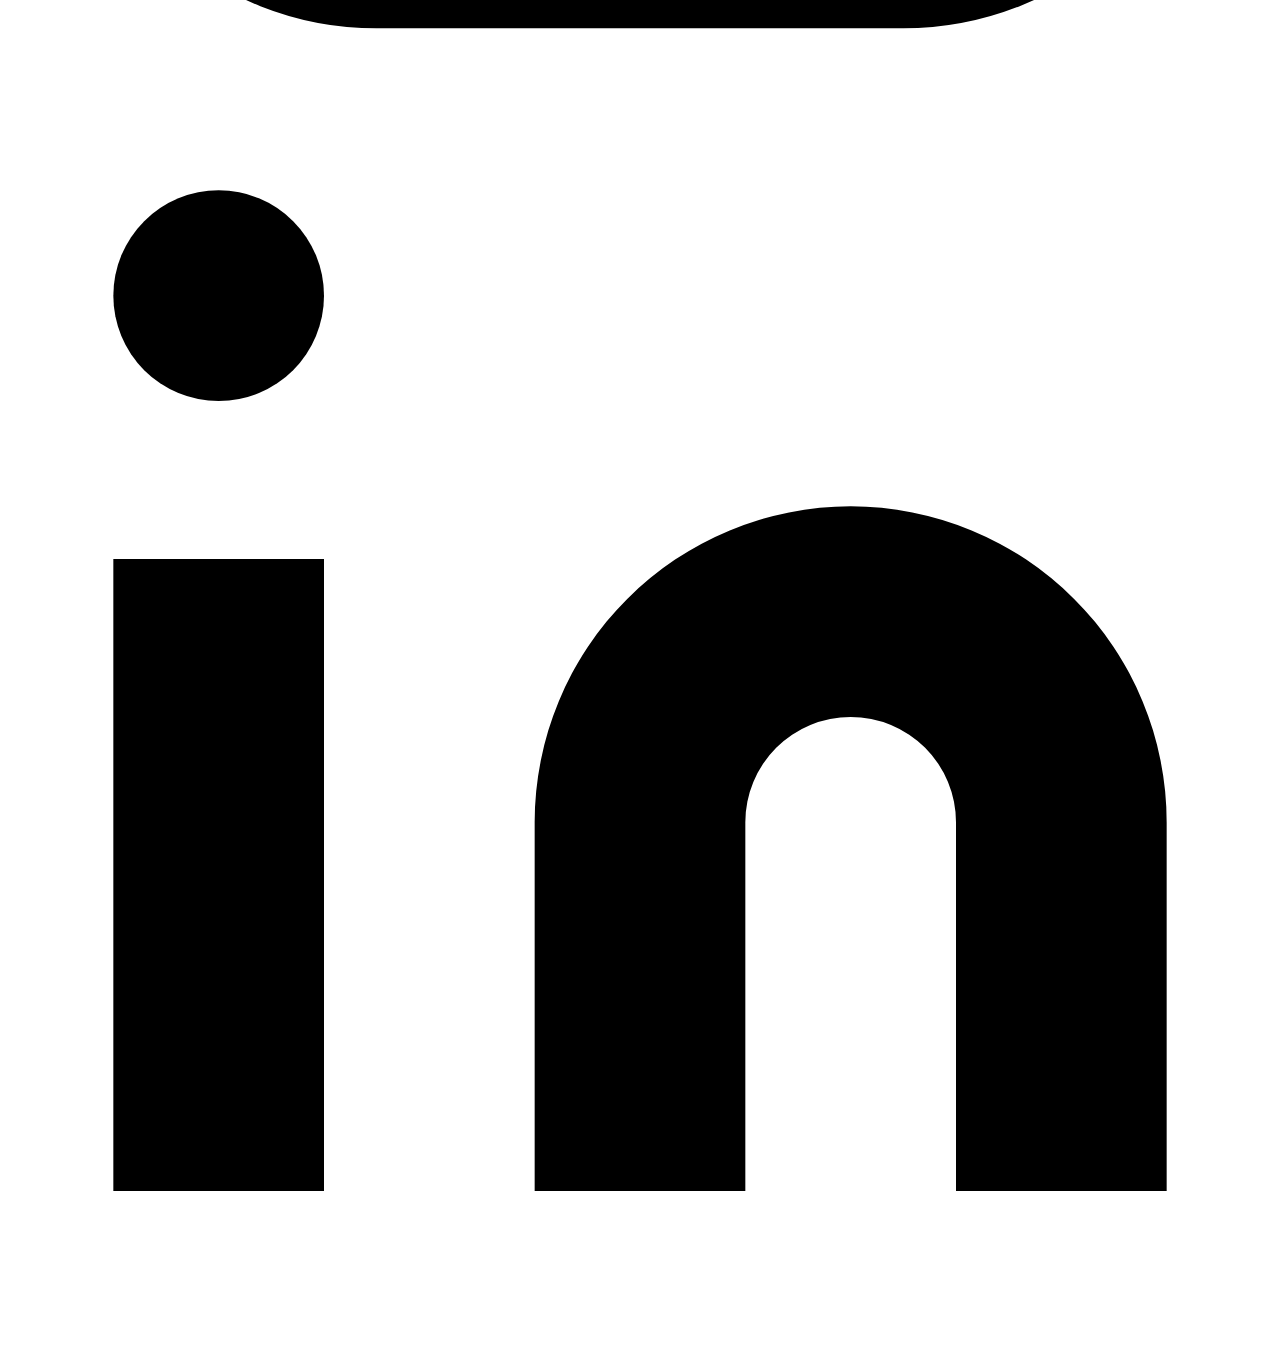
==== commit d6b69c29: "index.html" ====
--- a/index.html
+++ b/index.html
@@ -105,16 +105,7 @@
           <div class="flex-grow sm:pl-8">
             <h2 class="title-font font-medium text-lg text-white">Vaibhav Singh</h2>
             <h3 class="text-gray-500 mb-3">Piller || Creative || Artist </h3>
-            <p class="mb-4">DIY tote bag drinking vinegar cronut adaptogen squid fanny pack vaporware.</p>
-            <span class="inline-flex">
-              
-              <a class="ml-2 text-gray-500">
-                <svg fill="none" stroke="currentColor" stroke-linecap="round" stroke-linejoin="round" stroke-width="2" class="w-5 h-5" viewBox="0 0 24 24">
-                  <path d="M23 3a10.9 10.9 0 01-3.14 1.53 4.48 4.48 0 00-7.86 3v1A10.66 10.66 0 013 4s-4 9 5 13a11.64 11.64 0 01-7 2c9 5 20 0 20-11.5a4.5 4.5 0 00-.08-.83A7.72 7.72 0 0023 3z"></path>
-                </svg>
-              </a>
-             
-            </span>
+            <p class="mb-4">"Vaibhav Singh: a boundless wellspring of creativity, always poised with a treasure trove of innovative ideas."</p>
           </div>
         </div>
       </div>
@@ -195,12 +186,8 @@
       <a href="https://twitter.com/" class="text-gray-500 ml-1" target="_blank" rel="noopener noreferrer">@Mr.pixel</a>
     </p>
     <span class="inline-flex sm:ml-auto sm:mt-0 mt-4 justify-center sm:justify-start">
-      <a class="text-gray-400">
-        <svg fill="currentColor" stroke-linecap="round" stroke-linejoin="round" stroke-width="2" class="w-5 h-5" viewBox="0 0 24 24">
-          <path d="M18 2h-3a5 5 0 00-5 5v3H7v4h3v8h4v-8h3l1-4h-4V7a1 1 0 011-1h3z"></path>
-        </svg>
-      </a>
-      <a class="ml-3 text-gray-400">
+      </a>
+      <a class="ml-3 text-gray-400" herf="https://twitter.com/MrPixelAk">
         <svg fill="currentColor" stroke-linecap="round" stroke-linejoin="round" stroke-width="2" class="w-5 h-5" viewBox="0 0 24 24">
           <path d="M23 3a10.9 10.9 0 01-3.14 1.53 4.48 4.48 0 00-7.86 3v1A10.66 10.66 0 013 4s-4 9 5 13a11.64 11.64 0 01-7 2c9 5 20 0 20-11.5a4.5 4.5 0 00-.08-.83A7.72 7.72 0 0023 3z"></path>
         </svg>
@@ -211,7 +198,7 @@
           <path d="M16 11.37A4 4 0 1112.63 8 4 4 0 0116 11.37zm1.5-4.87h.01"></path>
         </svg>
       </a>
-      <a class="ml-3 text-gray-400">
+      <a class="ml-3 text-gray-400" herf="https://www.linkedin.com/in/bit-alpha-0a5125289/">
         <svg fill="currentColor" stroke="currentColor" stroke-linecap="round" stroke-linejoin="round" stroke-width="0" class="w-5 h-5" viewBox="0 0 24 24">
           <path stroke="none" d="M16 8a6 6 0 016 6v7h-4v-7a2 2 0 00-2-2 2 2 0 00-2 2v7h-4v-7a6 6 0 016-6zM2 9h4v12H2z"></path>
           <circle cx="4" cy="4" r="2" stroke="none"></circle>
@@ -222,4 +209,4 @@
 </footer>
 <script src="script.js"></script>
 </body>
-</html
+    </html>
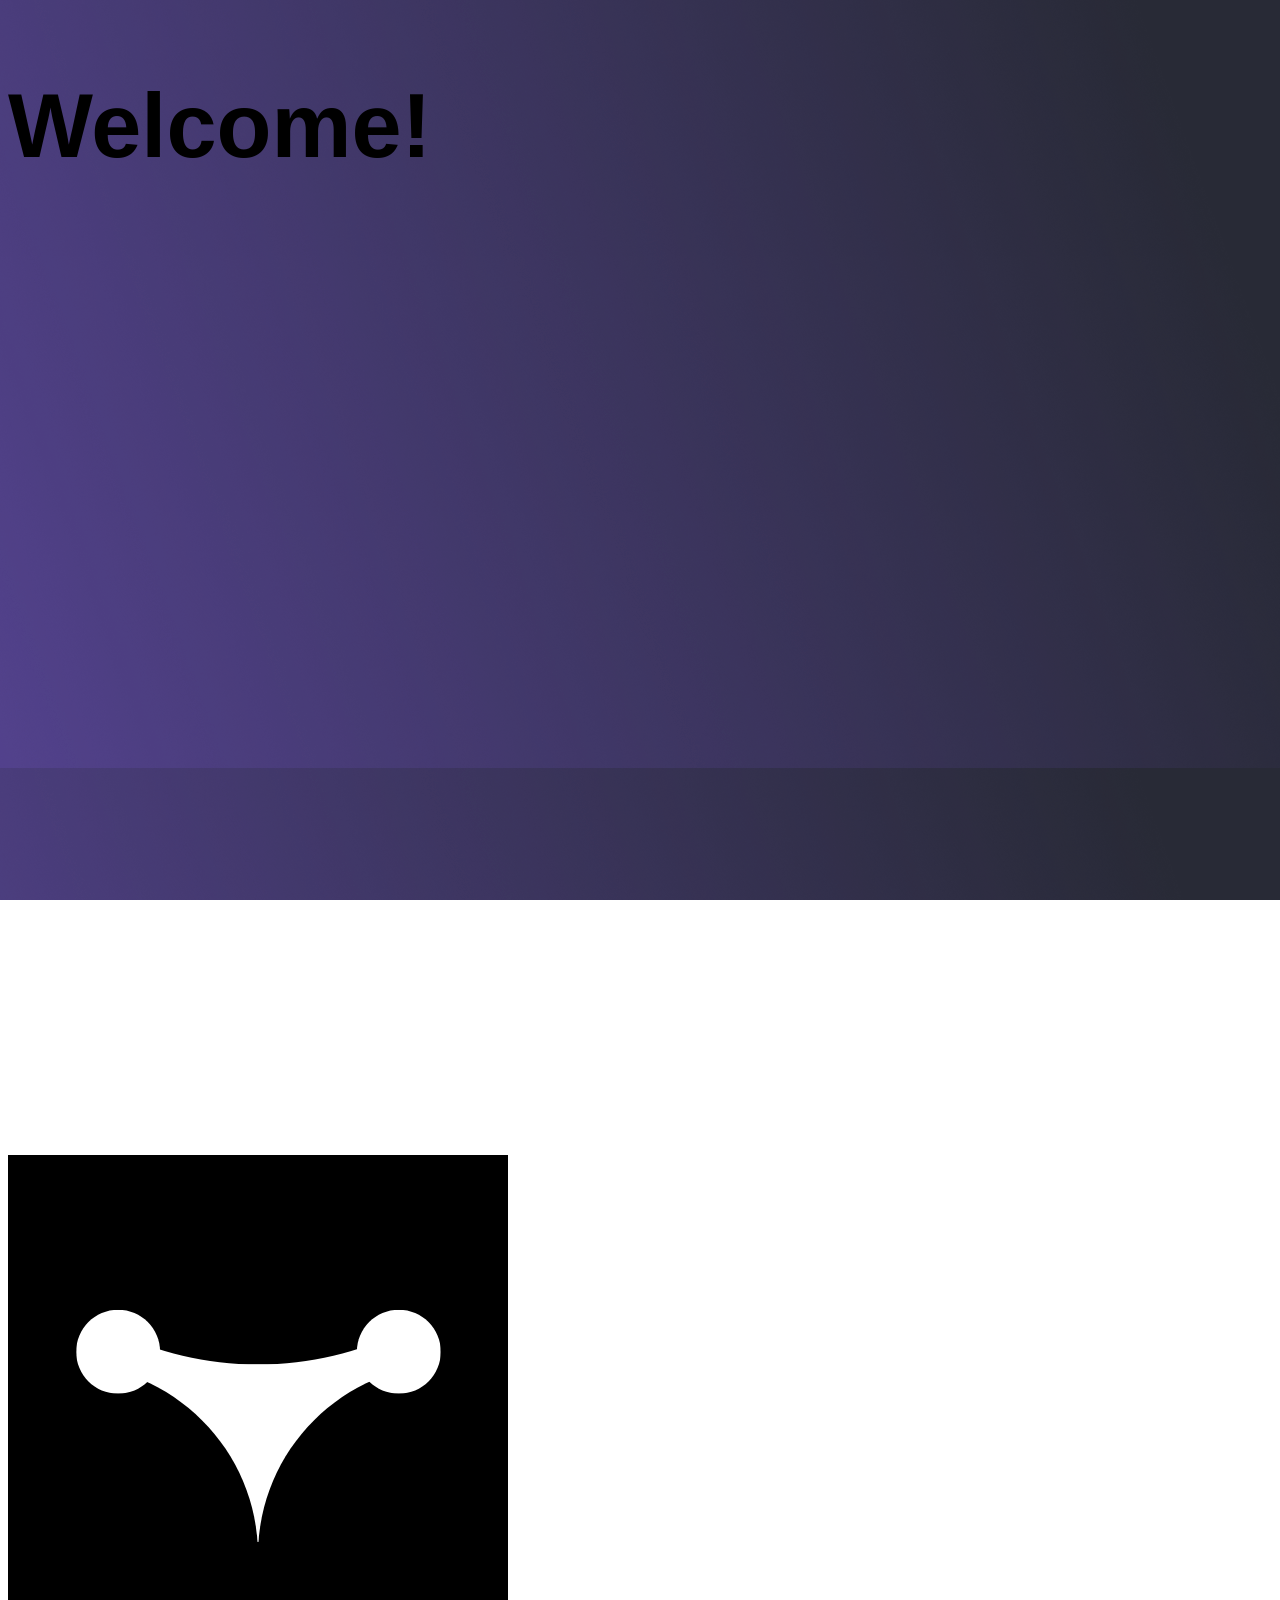
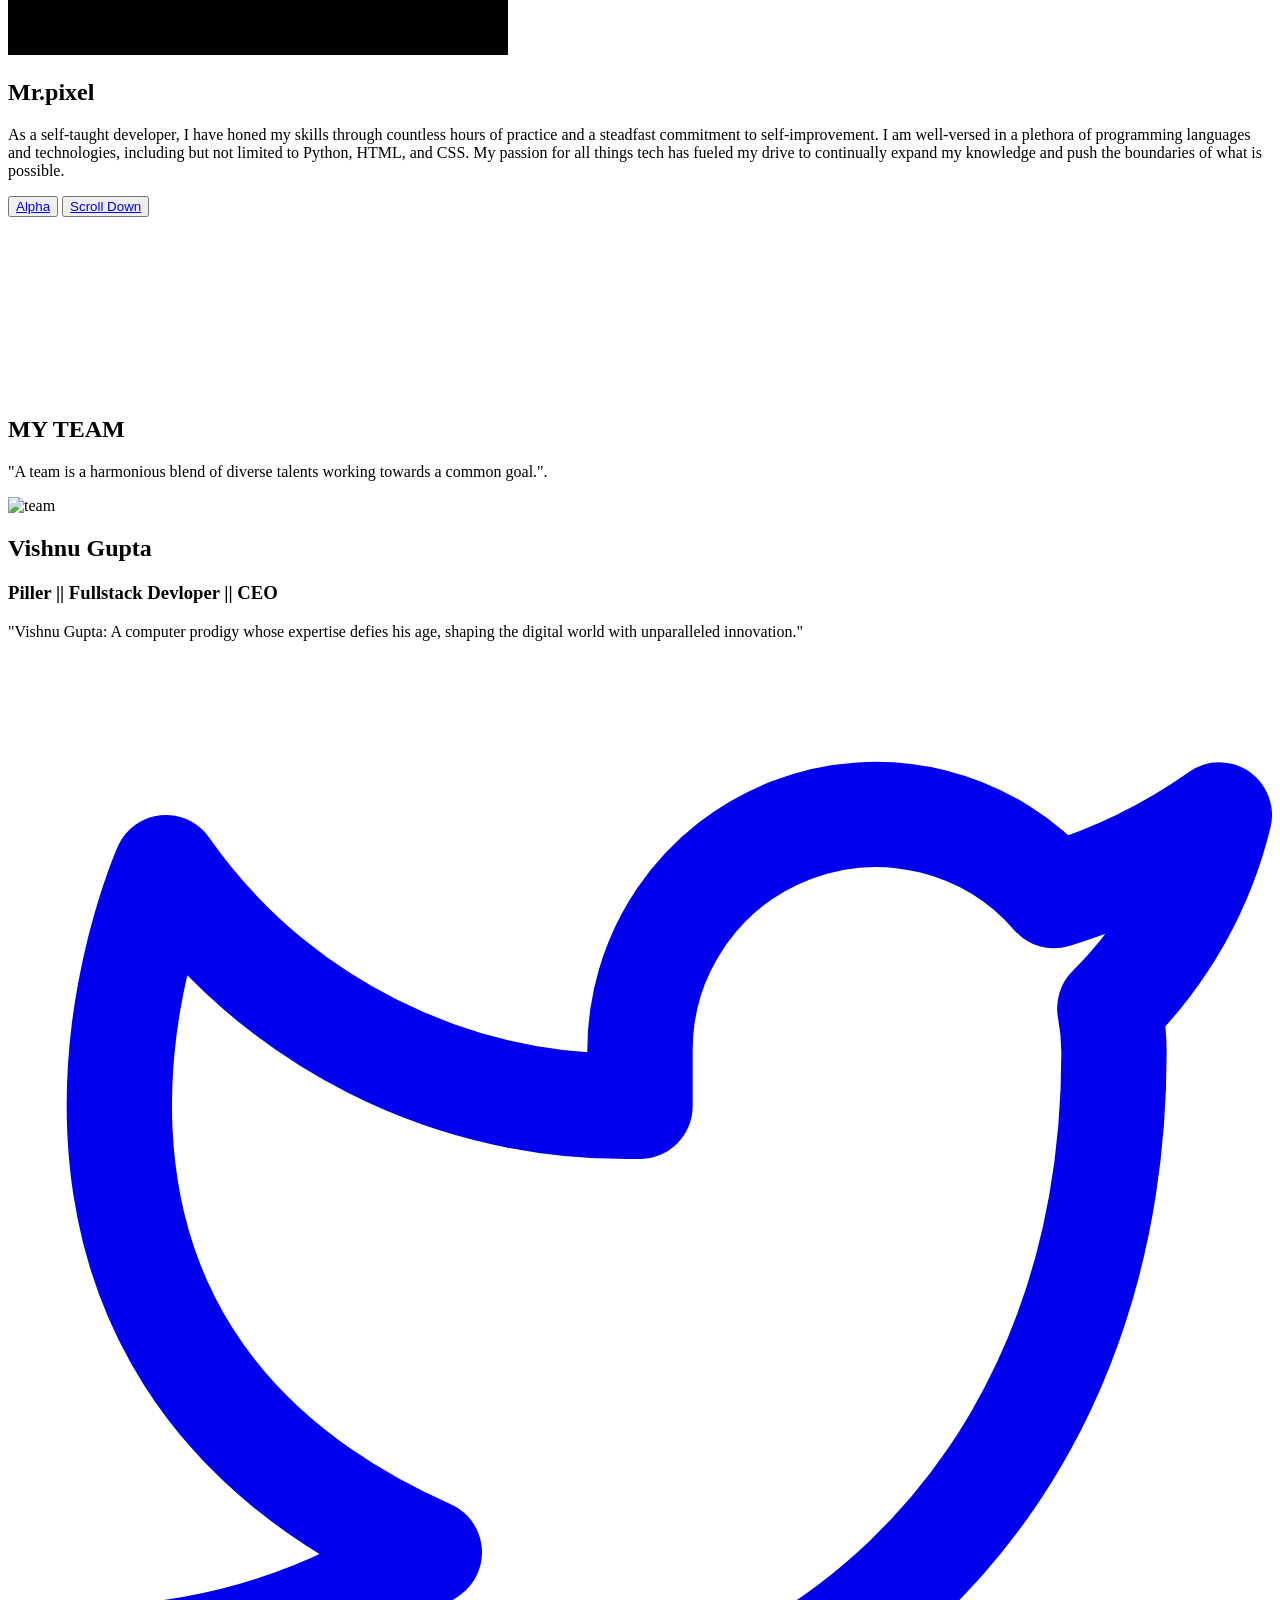
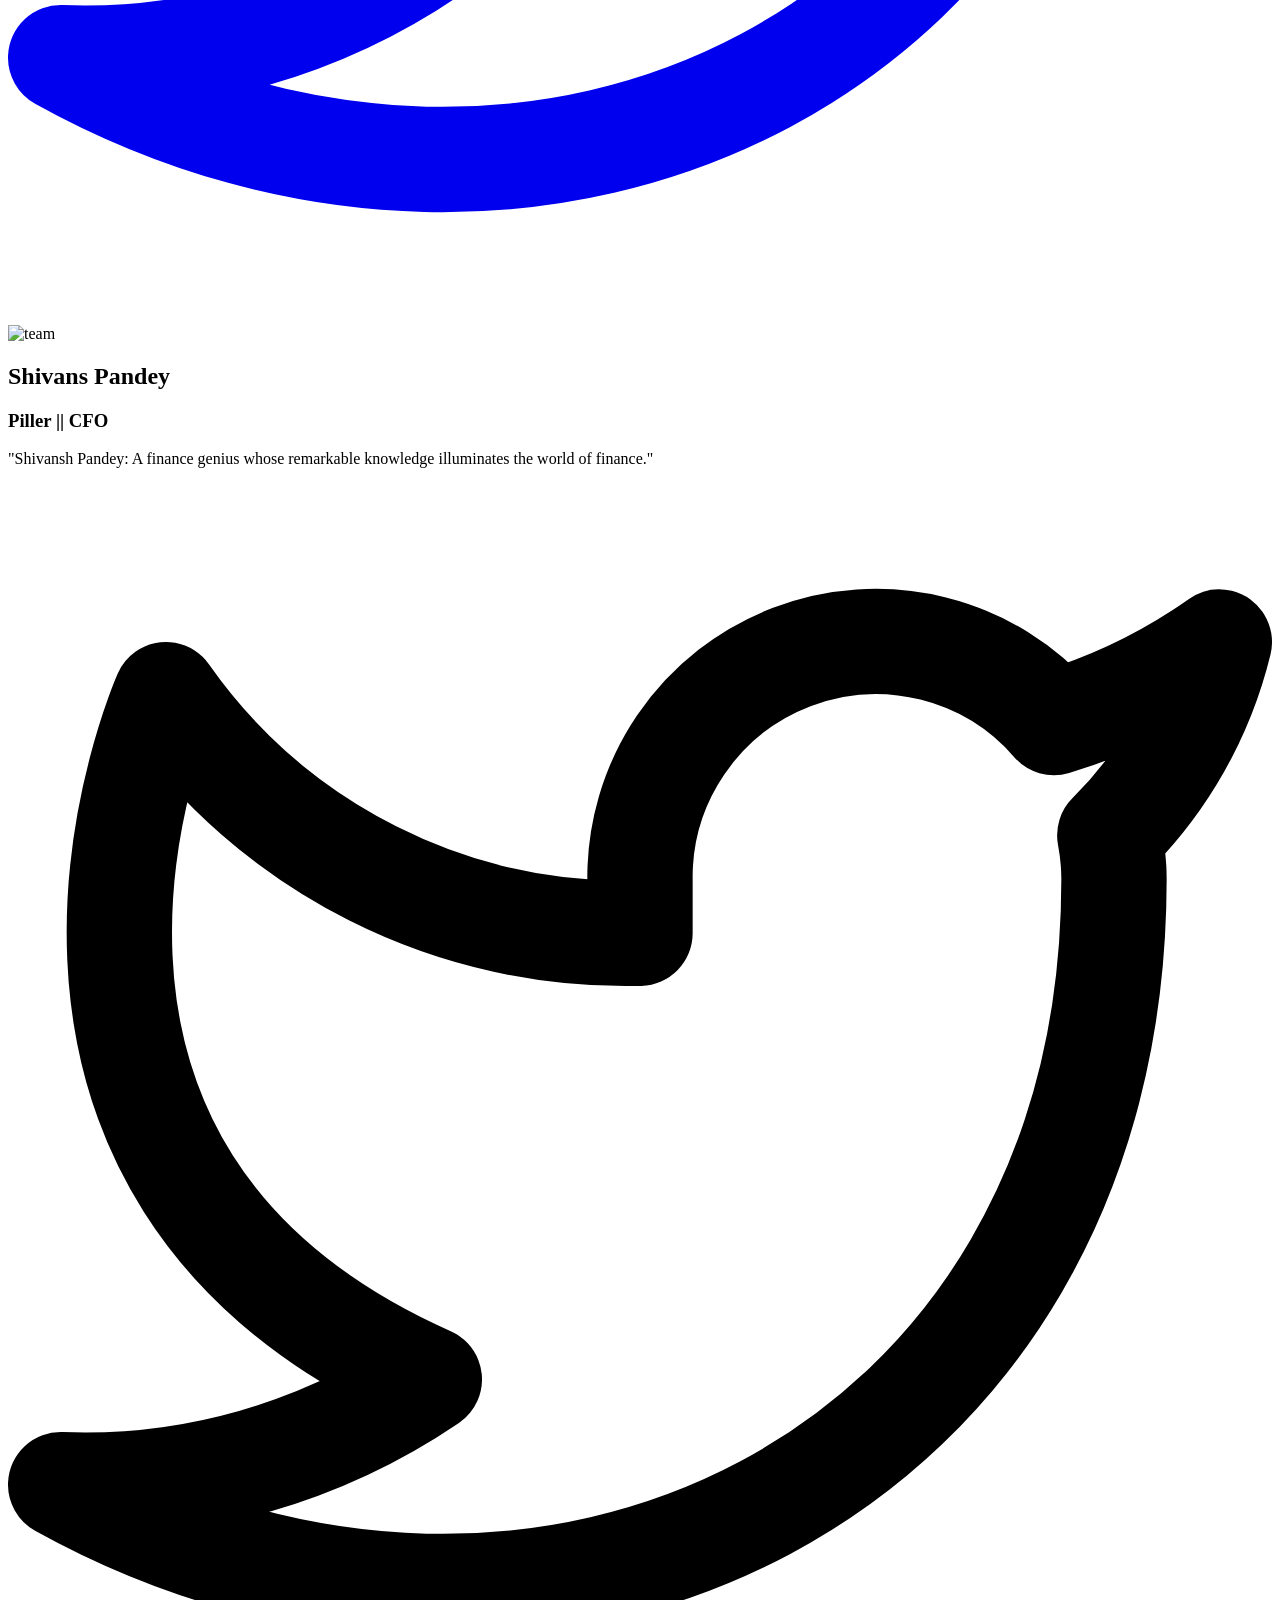
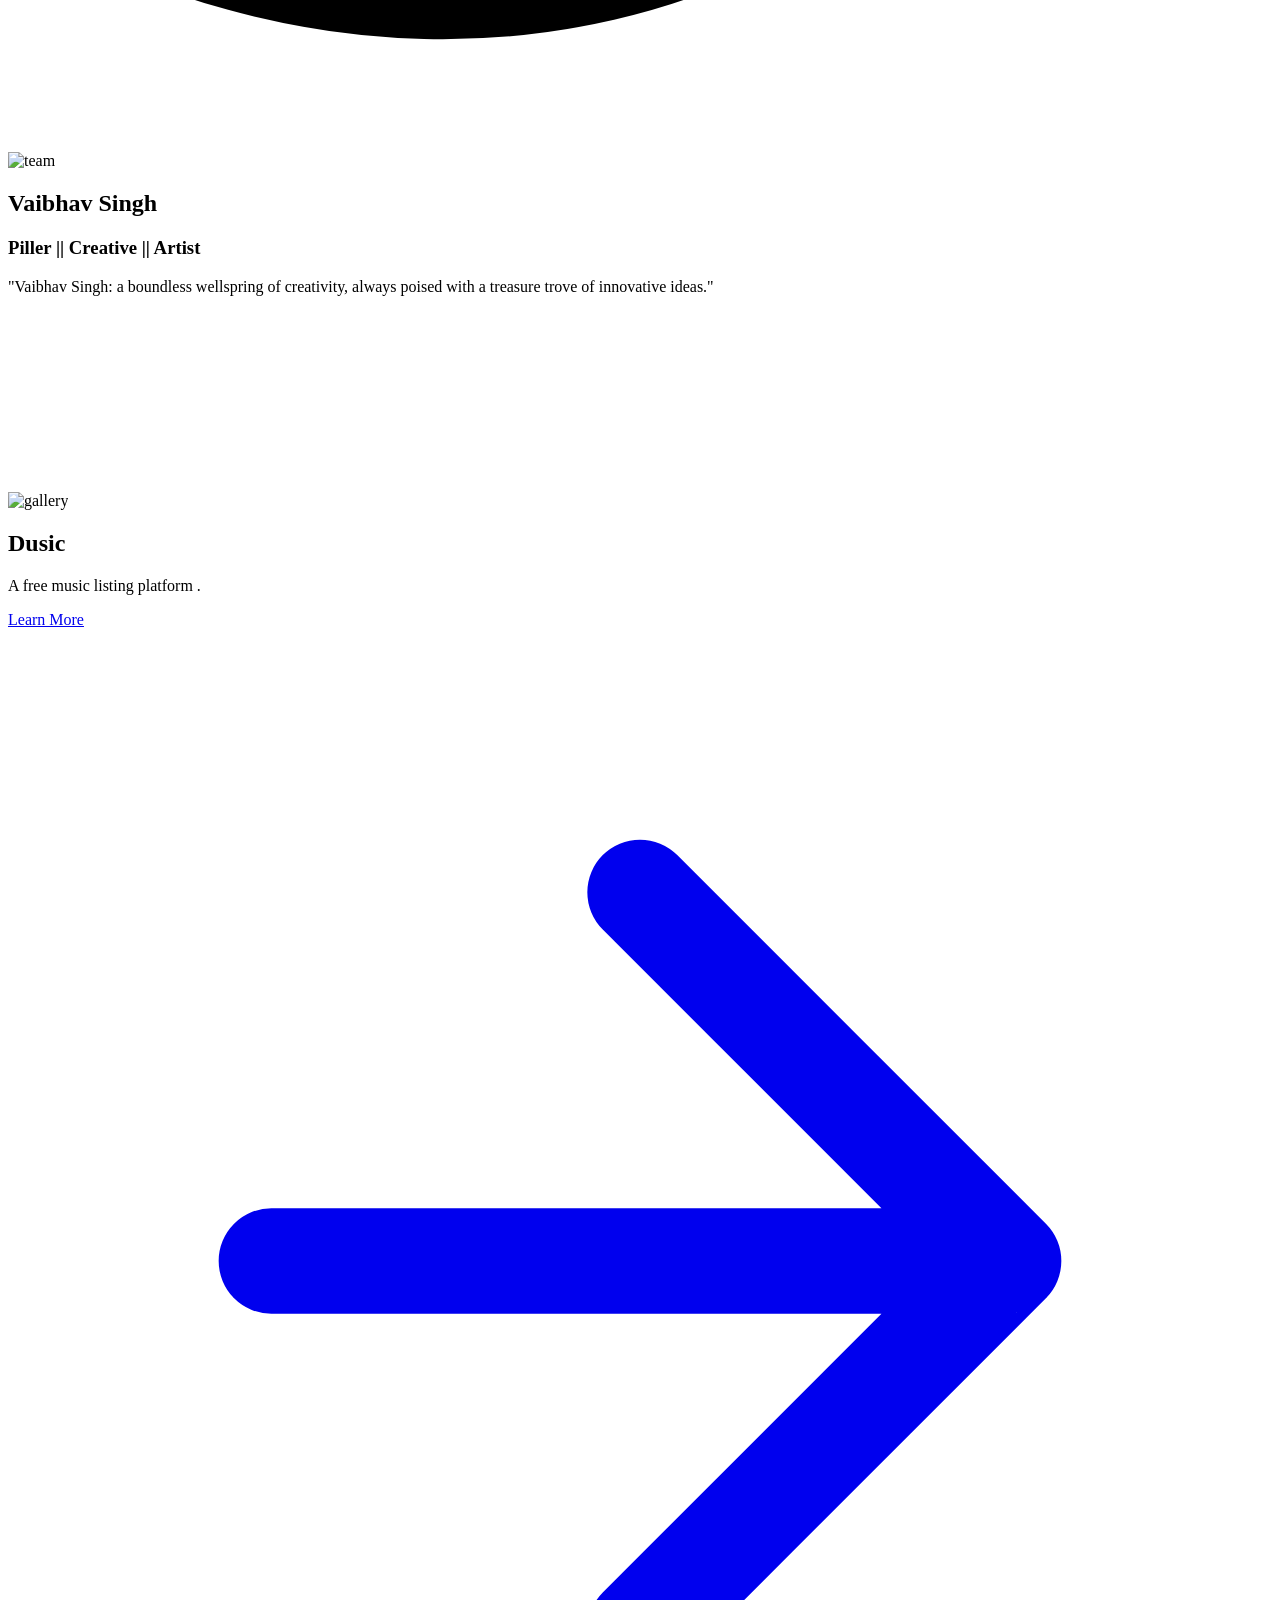
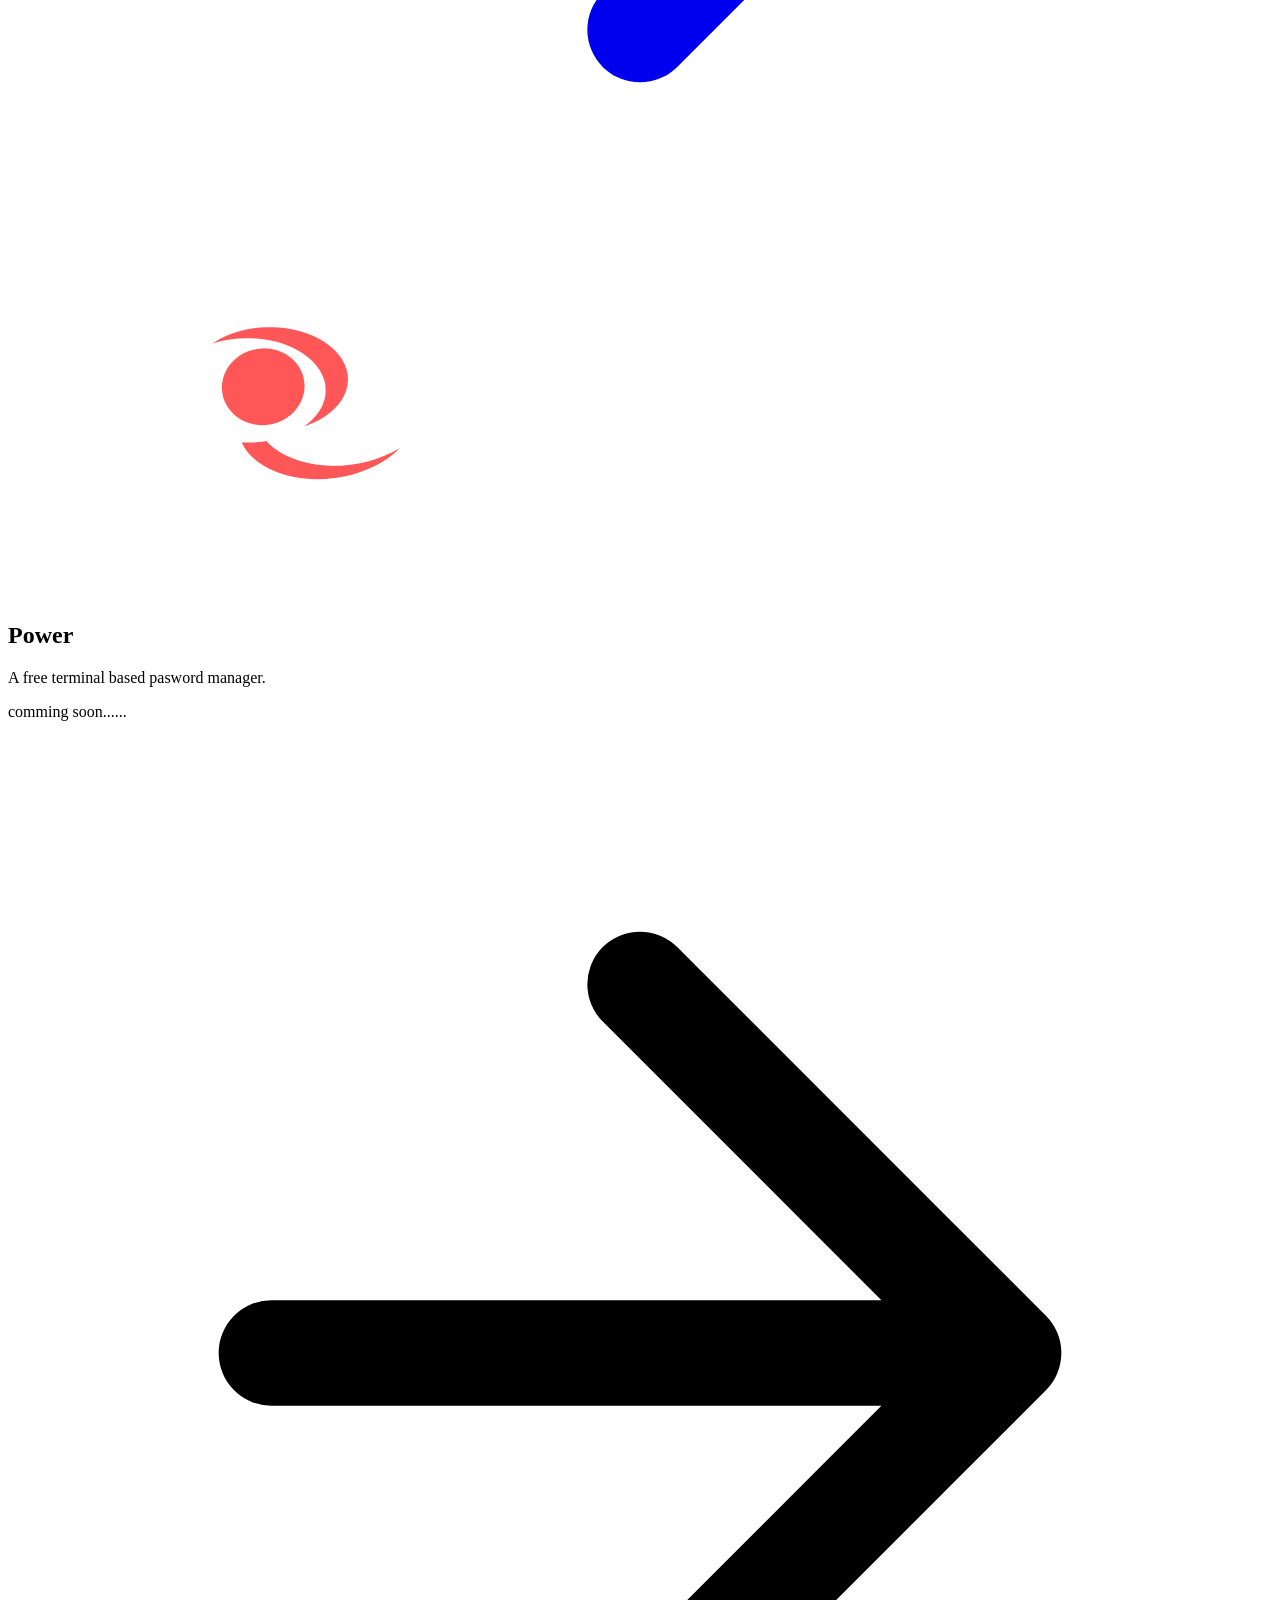
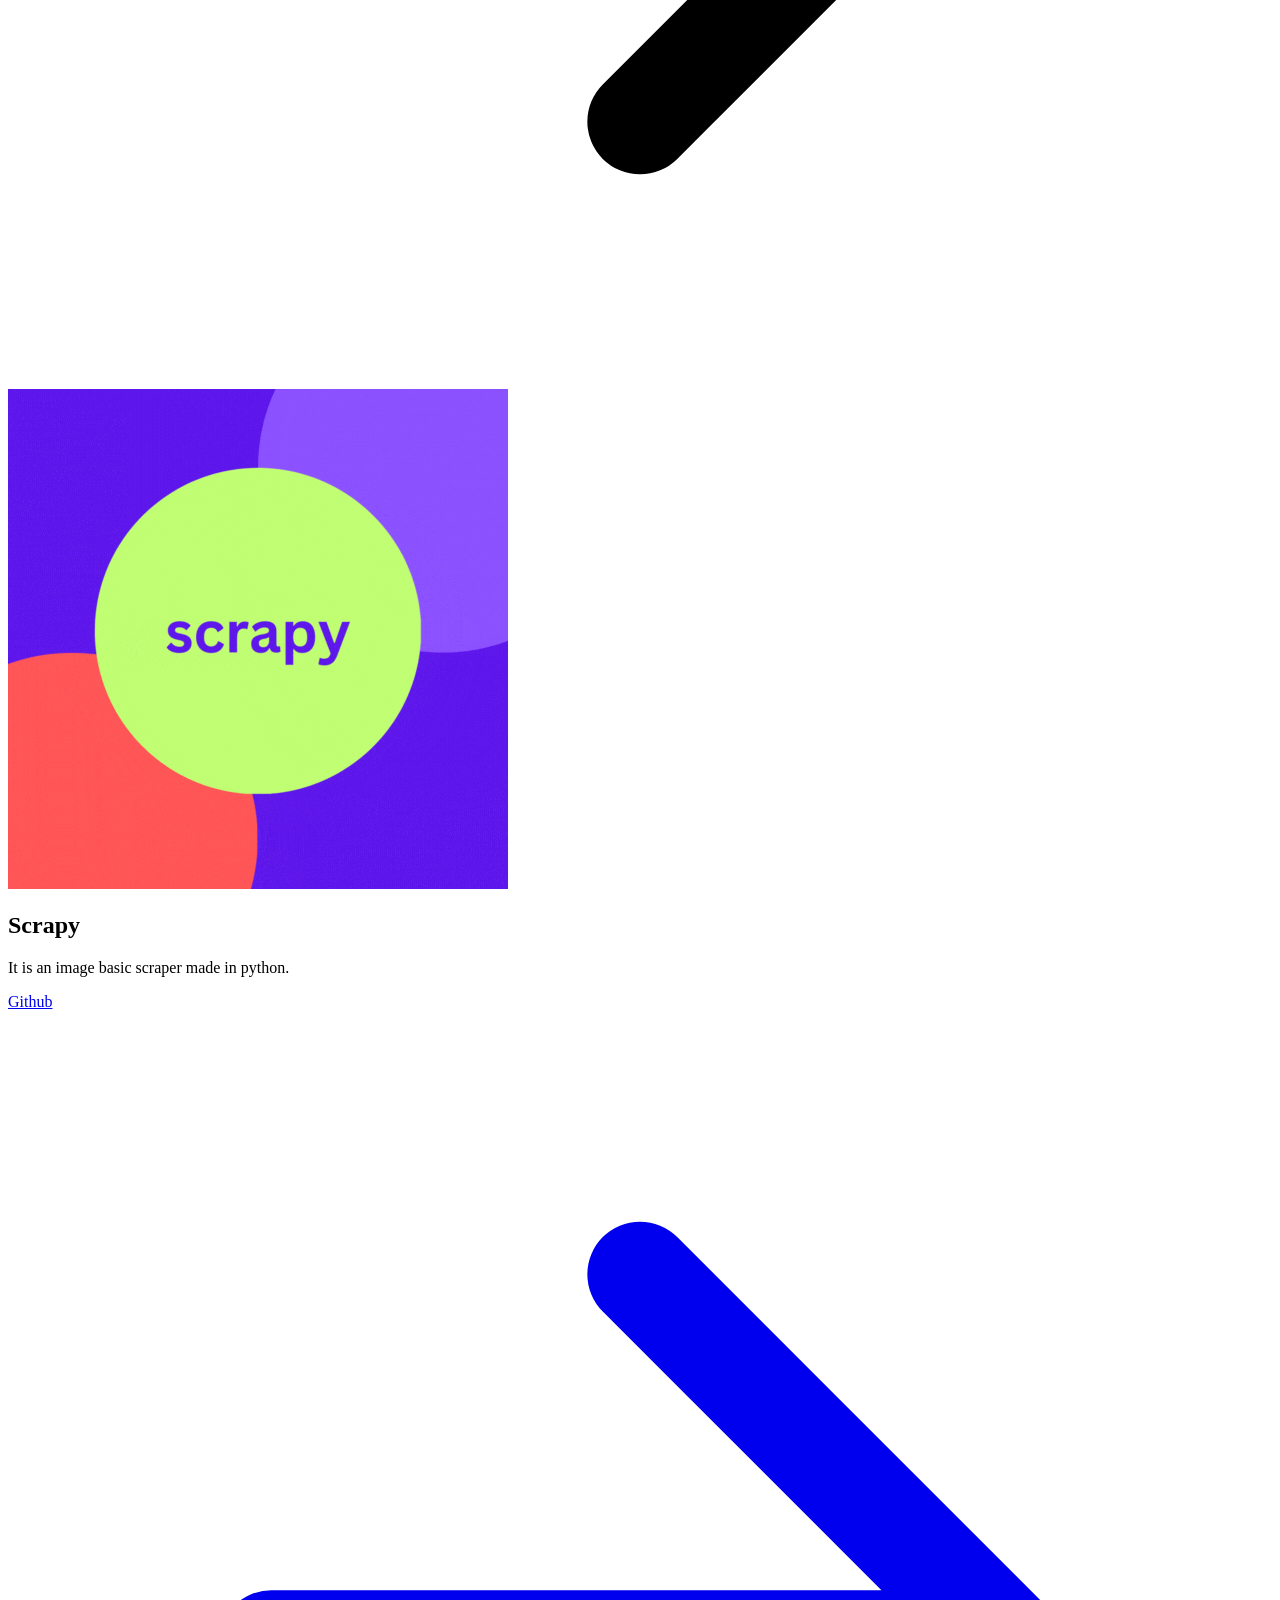
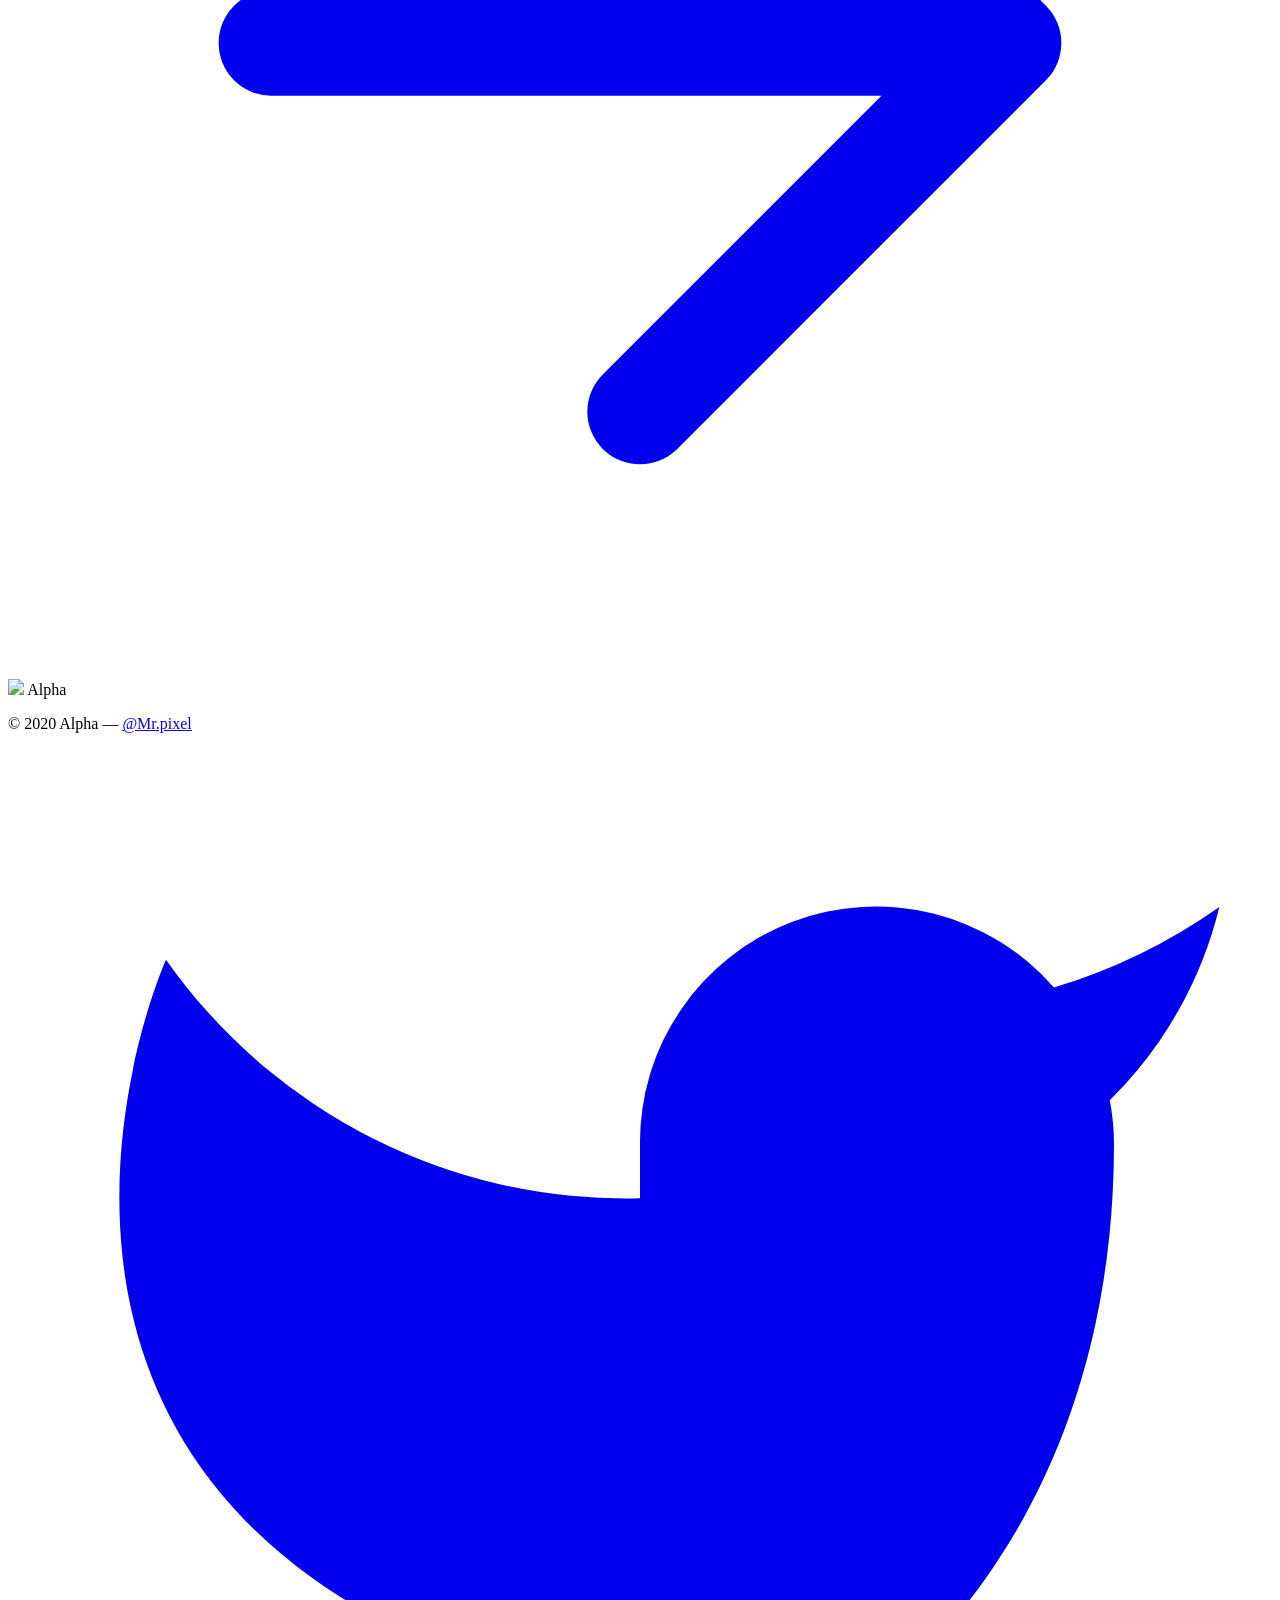
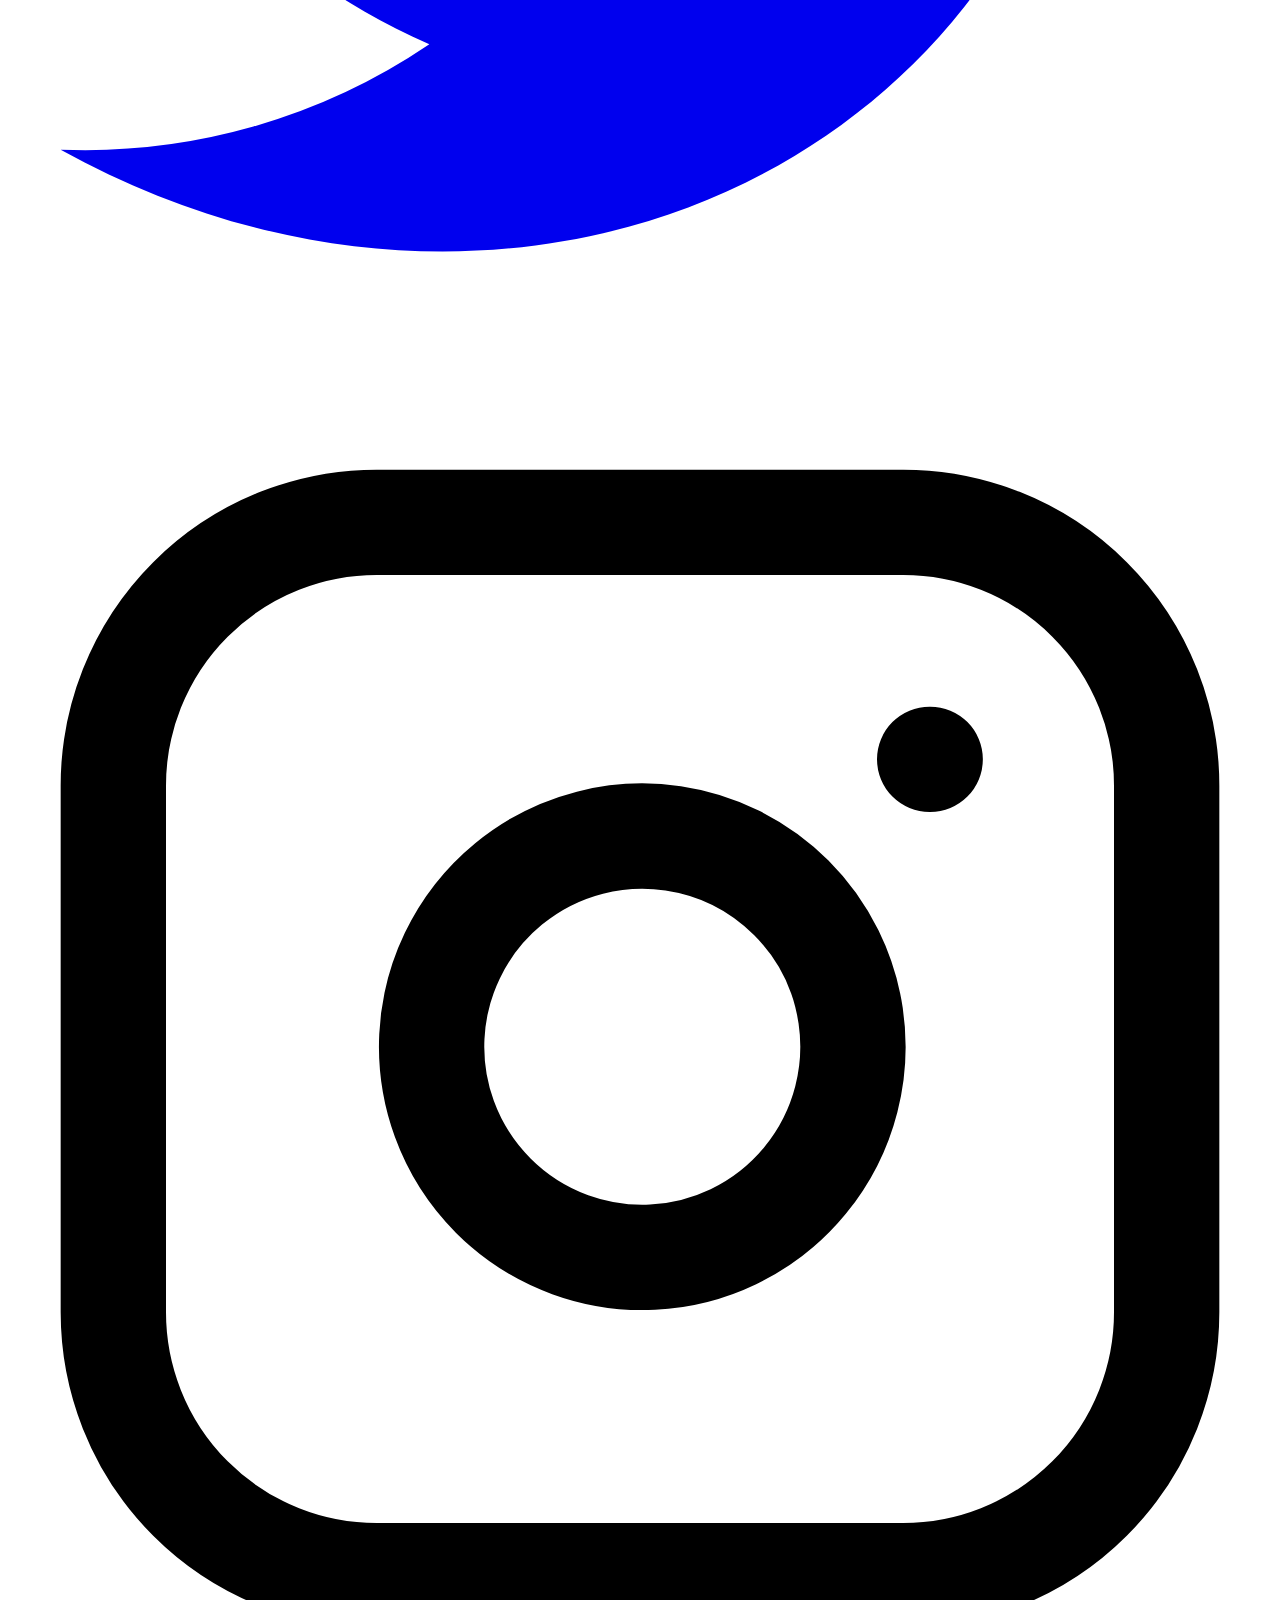
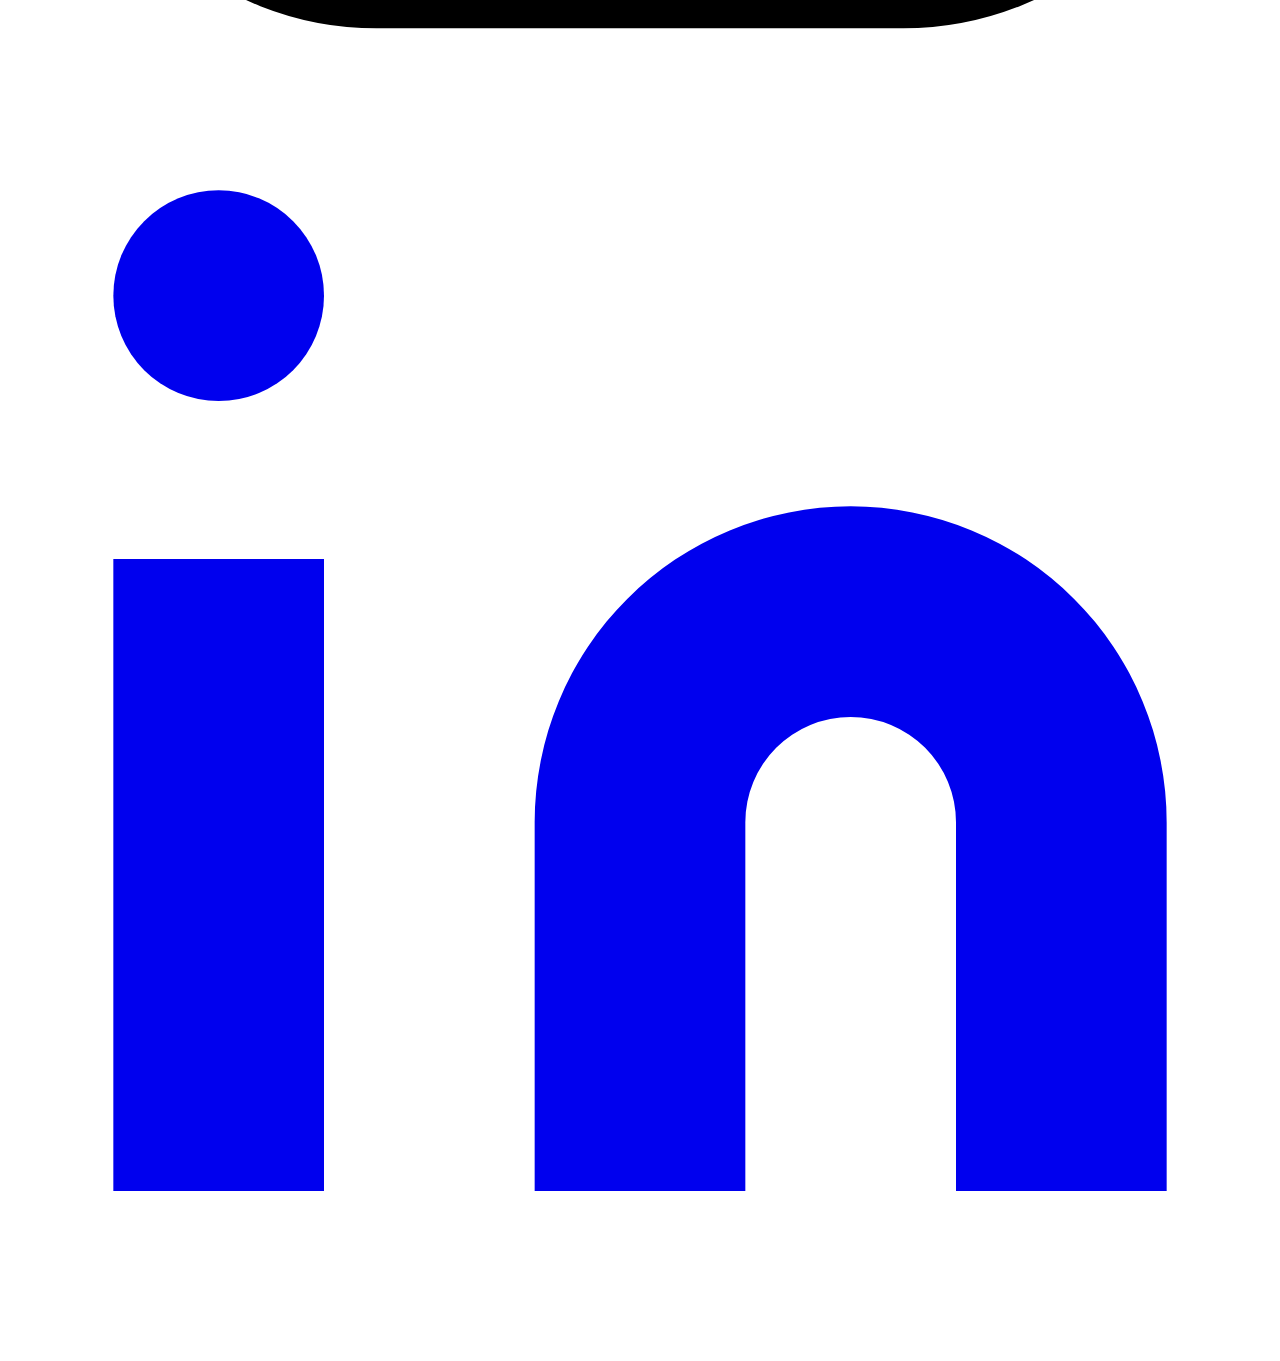
==== commit ac546a2c: "index.html" ====
--- a/index.html
+++ b/index.html
@@ -187,7 +187,7 @@
     </p>
     <span class="inline-flex sm:ml-auto sm:mt-0 mt-4 justify-center sm:justify-start">
       </a>
-      <a class="ml-3 text-gray-400" herf="https://twitter.com/MrPixelAk">
+      <a class="ml-3 text-gray-400" href="https://twitter.com/MrPixelAk">
         <svg fill="currentColor" stroke-linecap="round" stroke-linejoin="round" stroke-width="2" class="w-5 h-5" viewBox="0 0 24 24">
           <path d="M23 3a10.9 10.9 0 01-3.14 1.53 4.48 4.48 0 00-7.86 3v1A10.66 10.66 0 013 4s-4 9 5 13a11.64 11.64 0 01-7 2c9 5 20 0 20-11.5a4.5 4.5 0 00-.08-.83A7.72 7.72 0 0023 3z"></path>
         </svg>
@@ -198,7 +198,7 @@
           <path d="M16 11.37A4 4 0 1112.63 8 4 4 0 0116 11.37zm1.5-4.87h.01"></path>
         </svg>
       </a>
-      <a class="ml-3 text-gray-400" herf="https://www.linkedin.com/in/bit-alpha-0a5125289/">
+      <a class="ml-3 text-gray-400" href="https://www.linkedin.com/in/bit-alpha-0a5125289/">
         <svg fill="currentColor" stroke="currentColor" stroke-linecap="round" stroke-linejoin="round" stroke-width="0" class="w-5 h-5" viewBox="0 0 24 24">
           <path stroke="none" d="M16 8a6 6 0 016 6v7h-4v-7a2 2 0 00-2-2 2 2 0 00-2 2v7h-4v-7a6 6 0 016-6zM2 9h4v12H2z"></path>
           <circle cx="4" cy="4" r="2" stroke="none"></circle>
